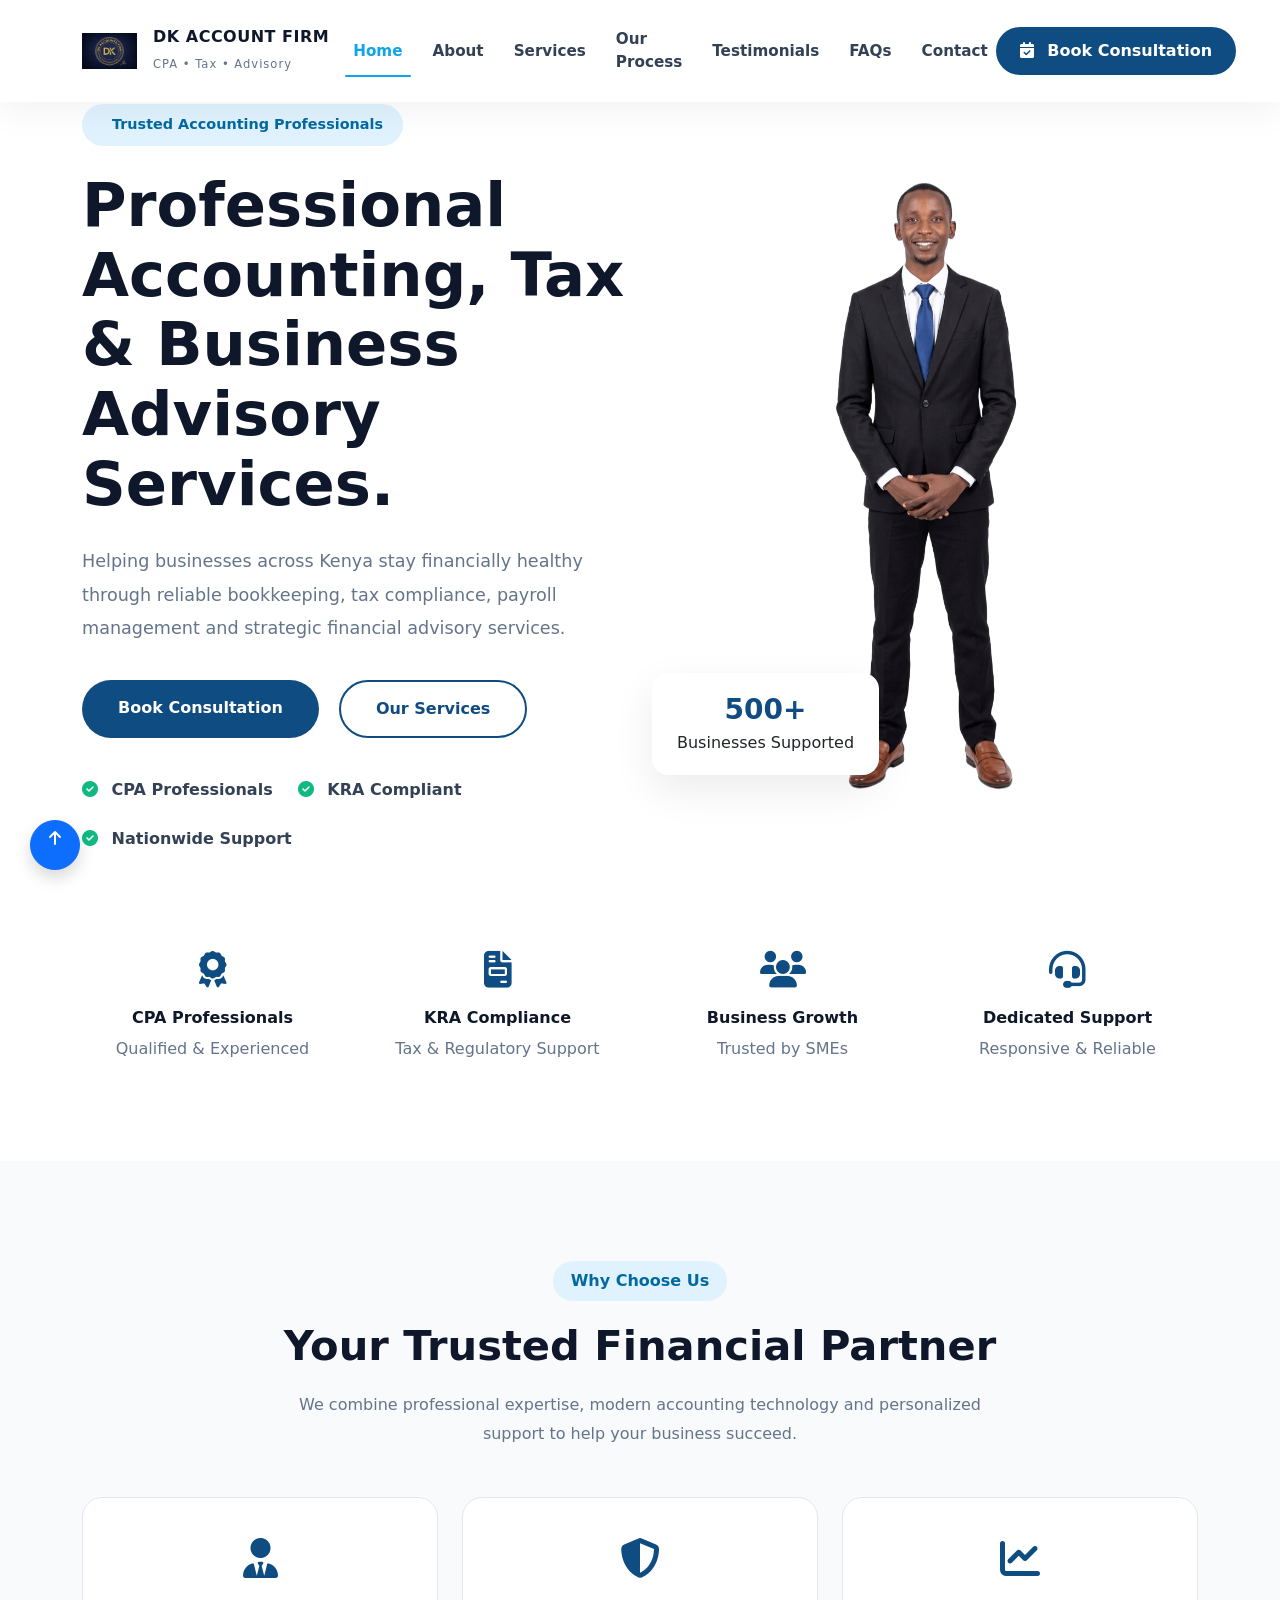
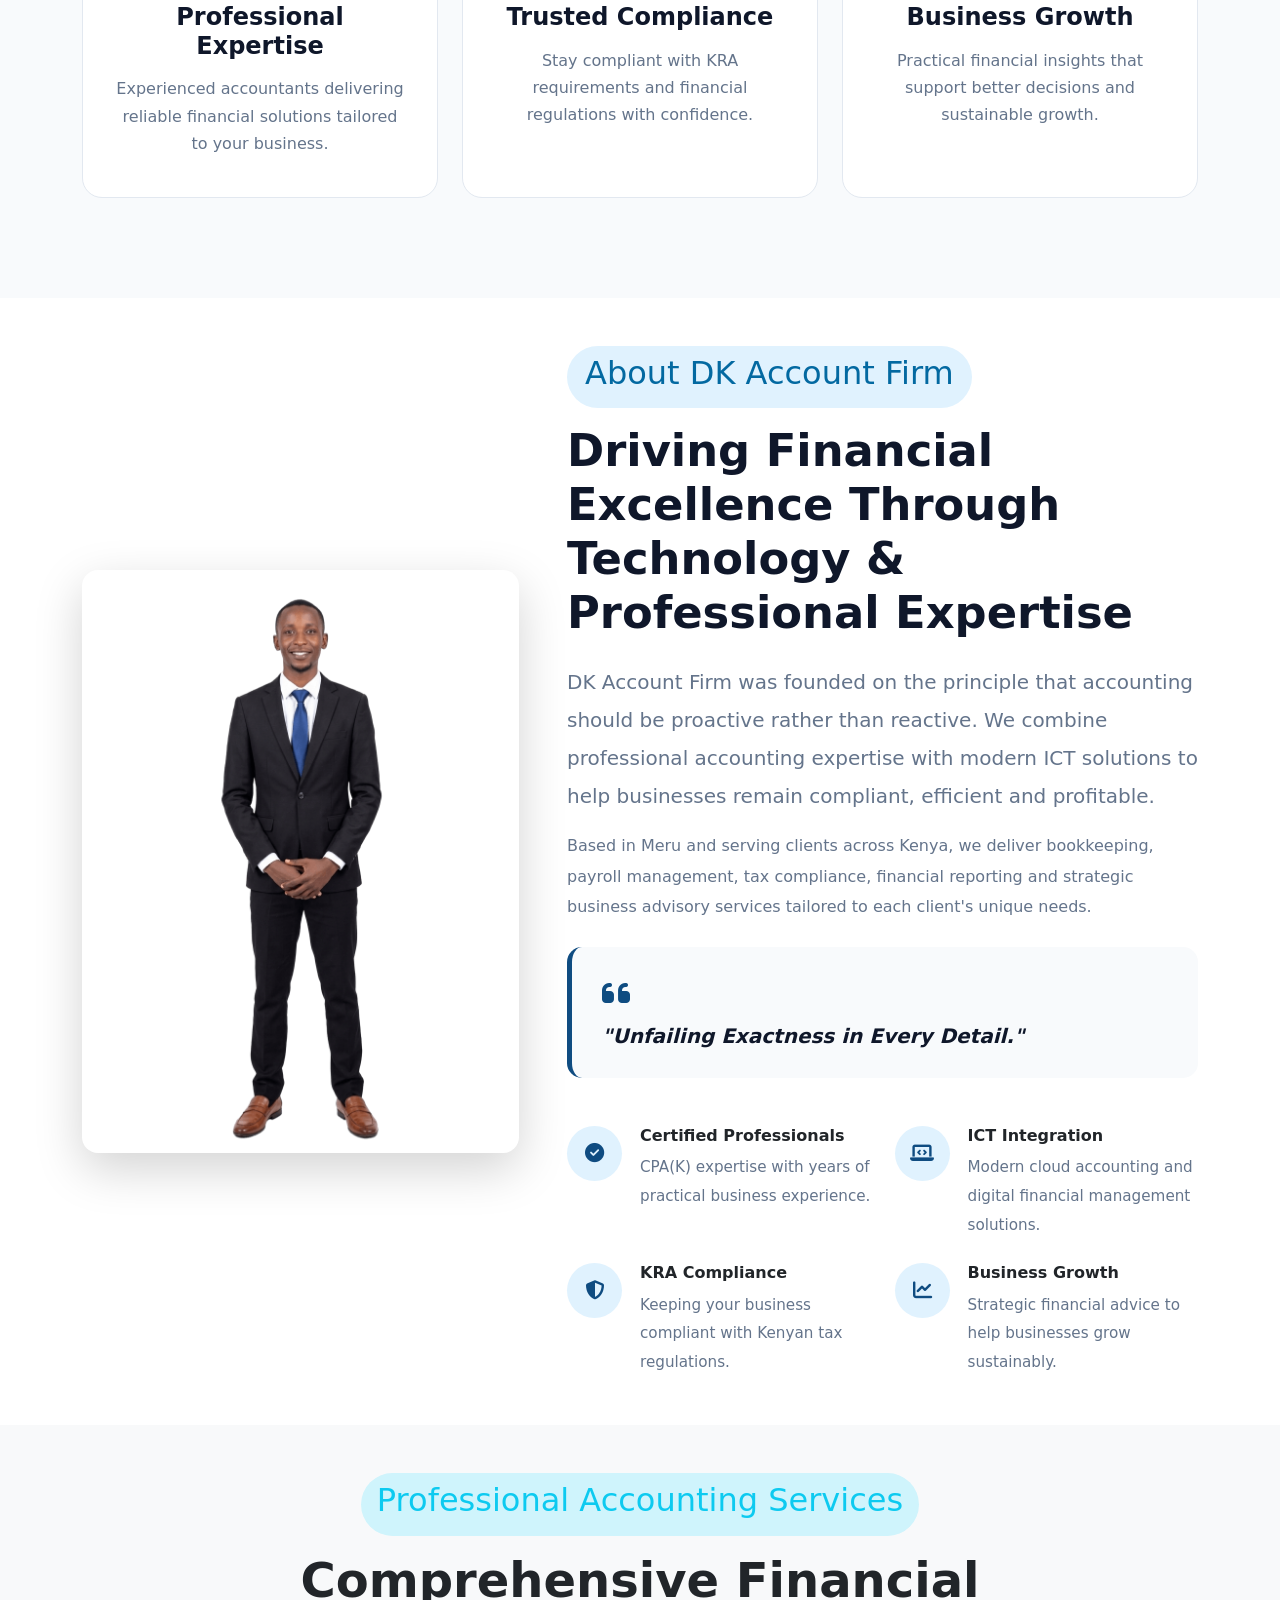
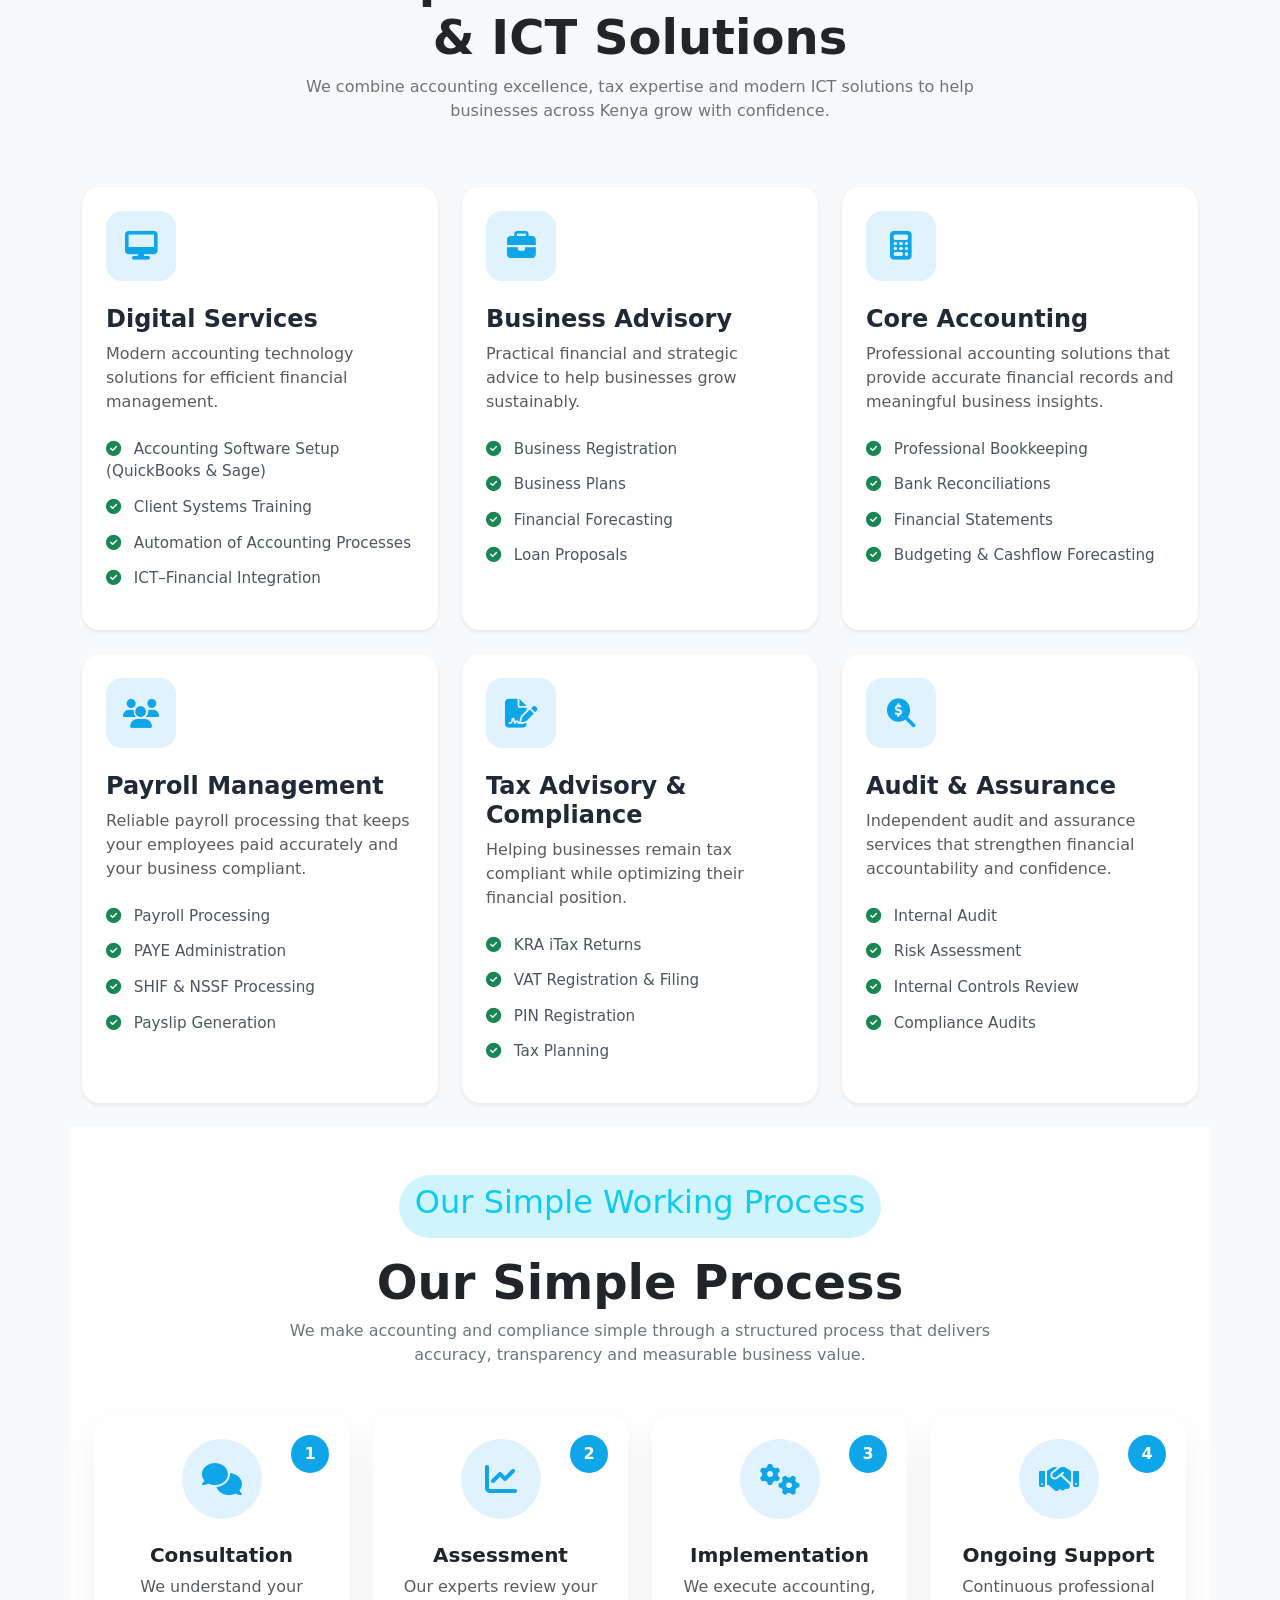
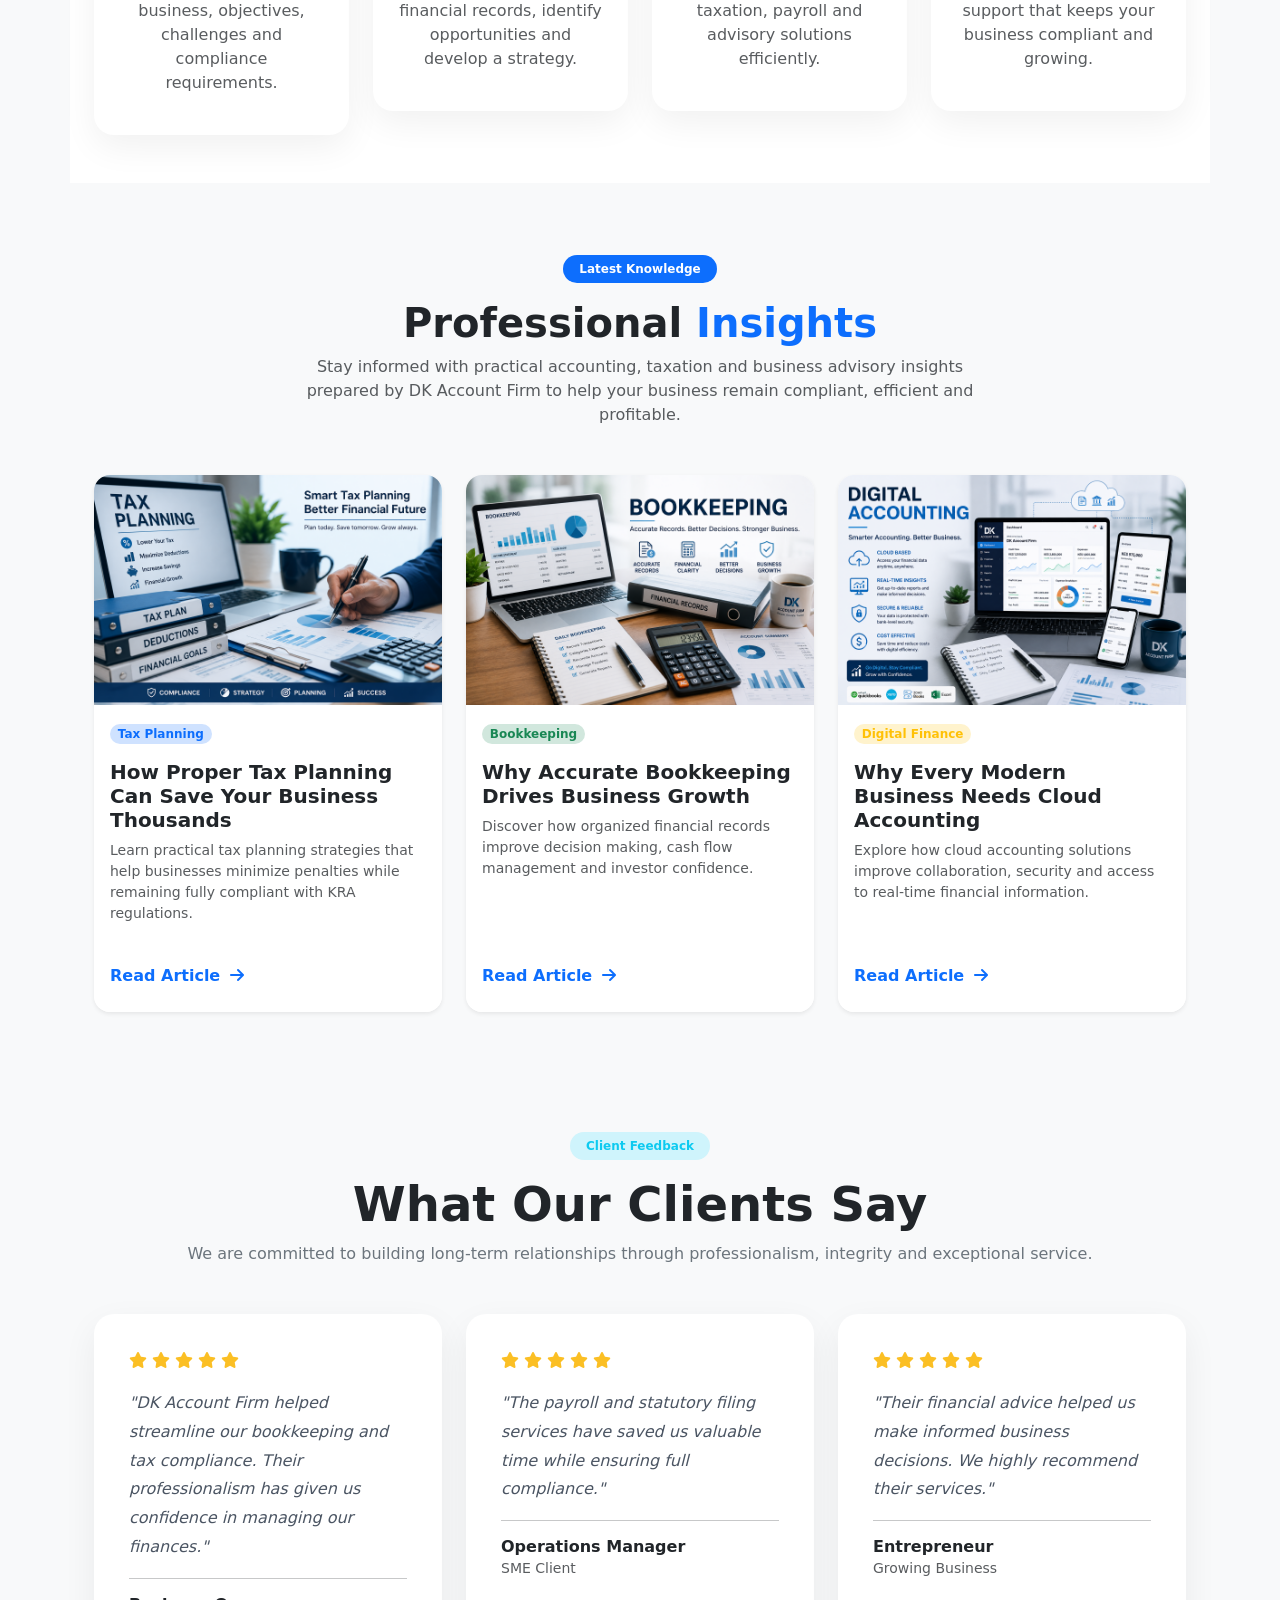
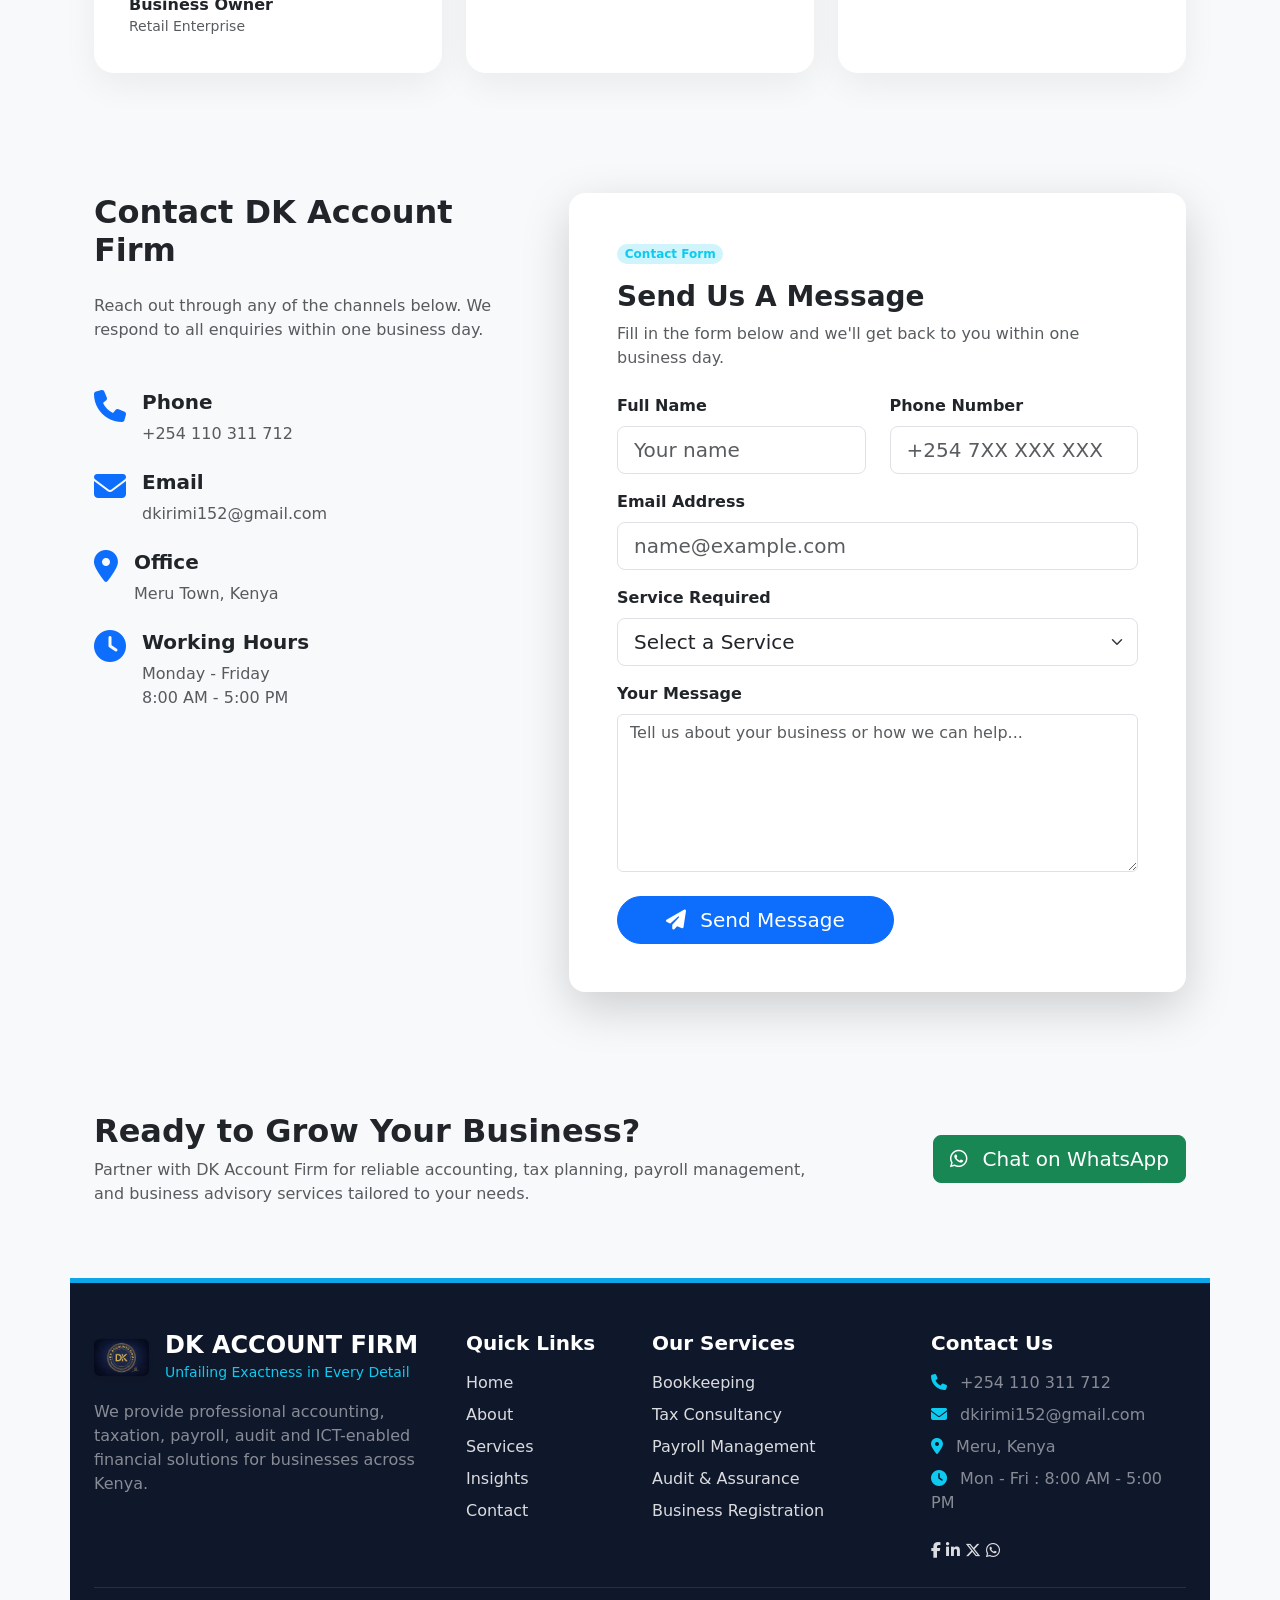
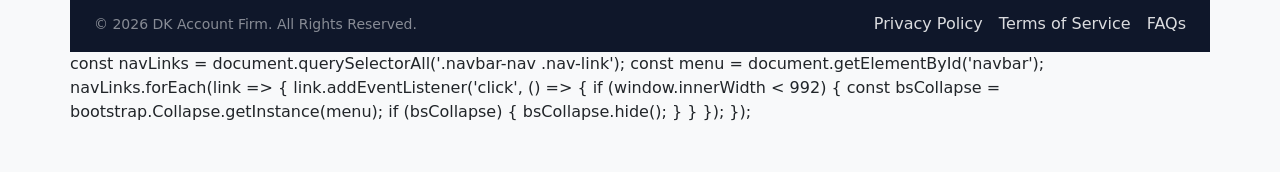
==== index.html @ a304e83b "Fix script tag closing in index.html" ====
<!DOCTYPE html>
<html lang="en">

<head>

    <!-- ==========================================
         BASIC META
    =========================================== -->

    <meta charset="UTF-8">

    <meta name="viewport"
          content="width=device-width, initial-scale=1.0">

    <meta http-equiv="X-UA-Compatible"
          content="IE=edge">

<title>
DK Account Firm | CPA Accounting, Tax & Business Advisory Services Kenya
</title>
<meta name="google-site-verification" content="HVnFG1F8NFiU51zSJI1hG4cZN15insPNP_z4KDrnFVw" />
<meta name="description"
      content="DK Account Firm is a trusted accounting firm in Meru, Kenya, offering professional bookkeeping, tax compliance, payroll, audit support, business registration and financial advisory services for SMEs, companies and entrepreneurs.">

<meta name="keywords"
      content="DK Account Firm, Accounting Firm Kenya, CPA Kenya, Meru Accountant, Tax Consultant Kenya, Bookkeeping Services, Payroll Services Kenya, Audit Support, Financial Statements, Business Registration Kenya, KRA Returns, iTax Filing, Business Advisory, QuickBooks, Sage Accounting">

<meta name="author"
      content="DK Account Firm">

<meta name="robots"
      content="index, follow, max-image-preview:large">

<meta name="language"
      content="English">

<meta name="revisit-after"
      content="7 days">

<meta name="theme-color"
      content="#0ea5e9">

<link rel="canonical"
      href="https://sirjulius001.github.io/dkfirm/">
    <!-- ==========================================
     OPEN GRAPH
========================================== -->

<meta property="og:type"
      content="website">

<meta property="og:site_name"
      content="DK Account Firm">

<meta property="og:title"
      content="DK Account Firm | Professional Accounting & Tax Experts in Kenya">

<meta property="og:description"
      content="Professional bookkeeping, KRA tax compliance, payroll management, audit support and business advisory services in Meru and across Kenya.">

<meta property="og:url"
      content="https://sirjulius001.github.io/dkfirm/">

<meta property="og:image"
      content="https://sirjulius001.github.io/dkfirm/assets/images/og-image.jpg">

<meta property="og:image:width"
      content="1200">

<meta property="og:image:height"
      content="630">

<meta property="og:locale"
      content="en_KE">
    
<meta name="format-detection"
      content="telephone=no">
    <!-- ==========================================
     TWITTER
========================================== -->
<meta name="twitter:url"
      content="https://sirjulius001.github.io/dkfirm/">
    
<meta name="twitter:card"
      content="summary_large_image">

<meta name="twitter:title"
      content="DK Account Firm | Accounting, Tax & Business Advisory">

<meta name="twitter:description"
      content="Trusted accounting, payroll, bookkeeping, audit and tax experts serving businesses across Kenya.">

<meta name="twitter:image"
      content="https://sirjulius001.github.io/dkfirm/assets/images/og-image.jpg">
<script type="application/ld+json">
{
  "@context": "https://schema.org",
  "@type": "AccountingService",
  "@id": "https://sirjulius001.github.io/dkfirm/#organization",
  "name": "DK Account Firm",
  "url": "https://sirjulius001.github.io/dkfirm/",
  "logo": "https://sirjulius001.github.io/dkfirm/logo1.png",
  "image": "https://sirjulius001.github.io/dkfirm/assets/images/og-image.jpg",
  "description": "DK Account Firm provides professional bookkeeping, accounting, payroll management, tax consultancy, audit support, business registration and financial advisory services for businesses across Kenya.",
  "telephone": "+254110311712",
  "email": "mailto:dkirimi152@gmail.com",
  "priceRange": "$$",

  "address": {
    "@type": "PostalAddress",
    "addressLocality": "Meru",
    "addressRegion": "Meru County",
    "addressCountry": "KE"
  },

  "areaServed": {
    "@type": "Country",
    "name": "Kenya"
  },

  "openingHoursSpecification": [
    {
      "@type": "OpeningHoursSpecification",
      "dayOfWeek": [
        "Monday",
        "Tuesday",
        "Wednesday",
        "Thursday",
        "Friday"
      ],
      "opens": "08:00",
      "closes": "17:00"
    }
  ],

  "hasOfferCatalog": {
    "@type": "OfferCatalog",
    "name": "Professional Accounting & Business Services",
    "itemListElement": [

      {
        "@type": "Offer",
        "itemOffered": {
          "@type": "Service",
          "name": "Bookkeeping Services"
        }
      },

      {
        "@type": "Offer",
        "itemOffered": {
          "@type": "Service",
          "name": "Accounting & Financial Statements"
        }
      },

      {
        "@type": "Offer",
        "itemOffered": {
          "@type": "Service",
          "name": "Payroll Management"
        }
      },

      {
        "@type": "Offer",
        "itemOffered": {
          "@type": "Service",
          "name": "Tax Consultancy & KRA Compliance"
        }
      },

      {
        "@type": "Offer",
        "itemOffered": {
          "@type": "Service",
          "name": "Audit Support & Assurance"
        }
      },

      {
        "@type": "Offer",
        "itemOffered": {
          "@type": "Service",
          "name": "Business Registration"
        }
      },

      {
        "@type": "Offer",
        "itemOffered": {
          "@type": "Service",
          "name": "Financial Advisory & Business Consultancy"
        }
      },

      {
        "@type": "Offer",
        "itemOffered": {
          "@type": "Service",
          "name": "Accounting Software Setup (QuickBooks & Sage)"
        }
      }

    ]
  },

  "sameAs": [
    "https://wa.me/254110311712"
  ]
}
</script>

    
    <!-- ==========================================
         FAVICON
    =========================================== -->

    <link rel="icon"
          type="image/png"
          href="assets/images/favicon.png">

    <!-- ==========================================
         GOOGLE FONTS
    =========================================== -->

    <link rel="preconnect"
          href="https://fonts.googleapis.com">

    <link rel="preconnect"
          href="https://fonts.gstatic.com"
          crossorigin>

    <link href="https://fonts.googleapis.com/css2?family=Inter:wght@300;400;500;600;700;800&display=swap"
          rel="stylesheet">

    <!-- ==========================================
         BOOTSTRAP
    =========================================== -->

   <!-- Bootstrap CSS -->
<link href="https://cdn.jsdelivr.net/npm/bootstrap@5.3.7/dist/css/bootstrap.min.css"
      rel="stylesheet">

<!-- Font Awesome -->
<link rel="stylesheet"
      href="https://cdnjs.cloudflare.com/ajax/libs/font-awesome/6.7.2/css/all.min.css">

<!-- Custom CSS -->
<link rel="stylesheet"
      href="style.css">

</head>

<body>
<header>
<!-- =========================
     NAVIGATION
========================= -->
<nav class="navbar navbar-expand-lg navbar-light fixed-top custom-navbar">

    <div class="container">

        <!-- Logo -->

        <a class="navbar-brand d-flex align-items-center" href="#home">

            <img src="logo.png"
                 alt="DK Account Firm Logo"
                 class="logo">

            <div class="ms-3">

                <h5 class="brand-title mb-0">
                    DK ACCOUNT FIRM
                </h5>

                <small class="brand-tagline">
                    CPA • Tax • Advisory
                </small>

            </div>

        </a>

        <!-- Mobile Toggle -->

        <button class="navbar-toggler"
                type="button"
                data-bs-toggle="collapse"
                data-bs-target="#navbar"
                aria-controls="navbar"
                aria-expanded="false"
                aria-label="Toggle navigation">

            <span class="navbar-toggler-icon"></span>

        </button>

        <!-- Navigation -->

        <div class="collapse navbar-collapse justify-content-between"
             id="navbar">

            <ul class="navbar-nav mx-auto align-items-lg-center">

                <li class="nav-item">
                    <a class="nav-link active"
                       href="#home"
                       aria-current="page">
                        Home
                    </a>
                </li>

                <li class="nav-item">
                    <a class="nav-link" href="#about">
                        About
                    </a>
                </li>

                <li class="nav-item">
                    <a class="nav-link" href="#services">
                        Services
                    </a>
                </li>

                <li class="nav-item">
                    <a class="nav-link" href="#process">
                        Our Process
                    </a>
                </li>

                <li class="nav-item">
                    <a class="nav-link" href="#testimonials">
                        Testimonials
                    </a>
                </li>

                <li class="nav-item">
                    <a class="nav-link" href="faqs.html">
                        FAQs
                    </a>
                </li>

                <li class="nav-item">
                    <a class="nav-link" href="#contact">
                        Contact
                    </a>
                </li>

            </ul>

            <!-- CTA -->

            <div class="d-flex justify-content-center mt-3 mt-lg-0">

                <a href="#contact"
                   class="btn btn-consult px-4"
                   aria-label="Book a consultation with DK Account Firm">

                    <i class="fas fa-calendar-check me-2"></i>

                    Book Consultation

                </a>

            </div>

        </div>

    </div>

</nav>
</header>

<!-- ==========================================
     HERO SECTION
========================================== -->

<section id="home"
         aria-labelledby="home-title"
         itemscope
         itemtype="https://schema.org/AccountingService">

<h1 id="home-title" itemprop="name">
Professional Accounting, Tax & Business Advisory Services in Kenya
</h1>

<meta itemprop="areaServed" content="Kenya">

<meta itemprop="serviceType" content="Accounting Services">

<meta itemprop="serviceType" content="Bookkeeping">

<meta itemprop="serviceType" content="Payroll">

<meta itemprop="serviceType" content="Tax Consultancy">

<meta itemprop="serviceType" content="Business Advisory">

    <div class="container">

        <div class="row align-items-center gy-5">

            <!-- ================= LEFT ================= -->

            <div class="col-lg-6">

                <span class="hero-badge">

                    <i class="fas fa-shield-check"></i>

                    Trusted Accounting Professionals

                </span>

                <h1 class="hero-title">

                    Professional Accounting,
                    Tax &
                    Business Advisory
                    Services.

                </h1>

                <p class="hero-text">

                    Helping businesses across Kenya stay financially
                    healthy through reliable bookkeeping, tax
                    compliance, payroll management and strategic
                    financial advisory services.

                </p>

                <div class="hero-buttons">

                    <a href="#contact"
                       class="btn btn-primary-custom">

                        Book Consultation

                    </a>

                    <a href="#services"
                       class="btn btn-outline-custom">

                        Our Services

                    </a>

                </div>

                <div class="hero-features">

                    <div>

                        <i class="fas fa-check-circle"></i>

                        CPA Professionals

                    </div>

                    <div>

                        <i class="fas fa-check-circle"></i>

                        KRA Compliant

                    </div>

                    <div>

                        <i class="fas fa-check-circle"></i>

                        Nationwide Support

                    </div>

                </div>

            </div>

            <!-- ================= RIGHT ================= -->

            <div class="col-lg-6 text-center">

                <div class="hero-image">

                    <img src="dan.png"
                         alt="DK Account Firm"
                         class="img-fluid">

                    <div class="experience-card">

                        <h3>500+</h3>

                        <span>Businesses Supported</span>

                    </div>

                </div>

            </div>

        </div>

    </div>

</section>

<!-- ==========================================
     TRUST BAR
========================================== -->

<section class="trust-section">

    <div class="container">

        <div class="row text-center g-4">

            <div class="col-6 col-lg-3">

                <div class="trust-item">

                    <i class="fas fa-award"></i>

                    <h6>CPA Professionals</h6>

                    <p>Qualified & Experienced</p>

                </div>

            </div>

            <div class="col-6 col-lg-3">

                <div class="trust-item">

                    <i class="fas fa-file-invoice"></i>

                    <h6>KRA Compliance</h6>

                    <p>Tax & Regulatory Support</p>

                </div>

            </div>

            <div class="col-6 col-lg-3">

                <div class="trust-item">

                    <i class="fas fa-users"></i>

                    <h6>Business Growth</h6>

                    <p>Trusted by SMEs</p>

                </div>

            </div>

            <div class="col-6 col-lg-3">

                <div class="trust-item">

                    <i class="fas fa-headset"></i>

                    <h6>Dedicated Support</h6>

                    <p>Responsive & Reliable</p>

                </div>

            </div>

        </div>

    </div>

</section>

<!-- ==========================================
     WHY CHOOSE US
========================================== -->

<section id="about" class="why-us">

    <div class="container">

        <div class="text-center mb-5">

            <span class="section-tag">

                Why Choose Us

            </span>

            <h2 class="section-title">

                Your Trusted Financial Partner

            </h2>

            <p class="section-text">

                We combine professional expertise, modern accounting
                technology and personalized support to help your
                business succeed.

            </p>

        </div>

        <div class="row g-4">

            <div class="col-md-6 col-lg-4">

                <div class="feature-card">

                    <i class="fas fa-user-tie"></i>

                    <h4>Professional Expertise</h4>

                    <p>

                        Experienced accountants delivering reliable
                        financial solutions tailored to your business.

                    </p>

                </div>

            </div>

            <div class="col-md-6 col-lg-4">

                <div class="feature-card">

                    <i class="fas fa-shield-alt"></i>

                    <h4>Trusted Compliance</h4>

                    <p>

                        Stay compliant with KRA requirements and
                        financial regulations with confidence.

                    </p>

                </div>

            </div>

            <div class="col-md-6 col-lg-4">

                <div class="feature-card">

                    <i class="fas fa-chart-line"></i>

                    <h4>Business Growth</h4>

                    <p>

                        Practical financial insights that support
                        better decisions and sustainable growth.

                    </p>

                </div>

            </div>

        </div>

    </div>

</section>
<!-- ==========================================
     ABOUT DK ACCOUNT FIRM
========================================== -->

<section id="about" class="about-section py-5" aria-labelledby="about-title">

    <div class="container">

        <div class="row align-items-center g-5">

            <!-- Image -->

            <div class="col-lg-5">

                <div class="about-image">

                    <img src="dan.png"
                         class="img-fluid rounded-4 shadow-lg"
                         alt="DK Account Firm">

                </div>

            </div>

            <!-- Content -->

            <div class="col-lg-7">

                <span class="section-badge">

                    <h2 id="about-title">
                            About DK Account Firm
                        </h2>

                </span>

                <h2 class="section-heading mt-3">

                    Driving Financial Excellence
                    Through Technology &
                    Professional Expertise

                </h2>

                <p class="lead mt-4">

                    DK Account Firm was founded on the principle that
                    accounting should be proactive rather than reactive.
                    We combine professional accounting expertise with
                    modern ICT solutions to help businesses remain
                    compliant, efficient and profitable.

                </p>

                <p>

                    Based in Meru and serving clients across Kenya,
                    we deliver bookkeeping, payroll management,
                    tax compliance, financial reporting and strategic
                    business advisory services tailored to each client's
                    unique needs.

                </p>

                <div class="quote-box mt-4">

                    <i class="fas fa-quote-left"></i>

                    <h5>

                        "Unfailing Exactness in Every Detail."

                    </h5>

                </div>

                <div class="row mt-5">

                    <div class="col-md-6 mb-4">

                        <div class="about-feature">

                            <i class="fas fa-check-circle"></i>

                            <div>

                                <h6>

                                    Certified Professionals

                                </h6>

                                <p>

                                    CPA(K) expertise with years of
                                    practical business experience.

                                </p>

                            </div>

                        </div>

                    </div>

                    <div class="col-md-6 mb-4">

                        <div class="about-feature">

                            <i class="fas fa-laptop-code"></i>

                            <div>

                                <h6>

                                    ICT Integration

                                </h6>

                                <p>

                                    Modern cloud accounting and digital
                                    financial management solutions.

                                </p>

                            </div>

                        </div>

                    </div>

                    <div class="col-md-6">

                        <div class="about-feature">

                            <i class="fas fa-shield-alt"></i>

                            <div>

                                <h6>

                                    KRA Compliance

                                </h6>

                                <p>

                                    Keeping your business compliant with
                                    Kenyan tax regulations.

                                </p>

                            </div>

                        </div>

                    </div>

                    <div class="col-md-6">

                        <div class="about-feature">

                            <i class="fas fa-chart-line"></i>

                            <div>

                                <h6>

                                    Business Growth

                                </h6>

                                <p>

                                    Strategic financial advice to help
                                    businesses grow sustainably.

                                </p>

                            </div>

                        </div>

                    </div>

                </div>

            </div>

        </div>

    </div>

</section>


<!-- ==========================================
     SERVICES
========================================== -->

<section id="services" class="py-5 bg-light" aria-labelledby="services-title">


    <div class="container">
        <!-- Section Header -->
        <div class="row justify-content-center text-center mb-5">
            <div class="col-lg-8">
                <span class="badge rounded-pill bg-info-subtle text-info px-3 py-2">
                <h2 id="services-title">
                    Professional Accounting Services
                    </h2>
                </span>
                <h2 class="display-5 fw-bold mt-3">
                    Comprehensive Financial & ICT Solutions
                </h2>
                <p class="text-secondary">
                    We combine accounting excellence, tax expertise and

                    modern ICT solutions to help businesses across Kenya

                    grow with confidence.
                </p>

            </div>
        </div>
        <!-- Services -->
        <div class="row g-4">
        <div class="col-lg-4 col-md-6">
    <div class="card service-card h-100 border-0 shadow-sm">
        <div class="card-body p-4">
            <div class="service-icon">
                <i class="fas fa-desktop"></i>

            </div>
            <h4 class="fw-bold mt-4">
                Digital Services
            </h4>
            <p class="text-muted">
                Modern accounting technology solutions for efficient
                financial management.
            </p>
            <ul class="list-unstyled mt-4">
                <li><i class="fas fa-check-circle text-success me-2"></i> Accounting Software Setup (QuickBooks & Sage)</li>
                <li><i class="fas fa-check-circle text-success me-2"></i> Client Systems Training</li>
                <li><i class="fas fa-check-circle text-success me-2"></i> Automation of Accounting Processes</li>
                <li><i class="fas fa-check-circle text-success me-2"></i> ICT–Financial Integration</li>
            </ul>
        </div>
    </div>
</div>
  <div class="col-lg-4 col-md-6">

    <div class="card service-card h-100 border-0 shadow-sm">

        <div class="card-body p-4">

            <div class="service-icon">
                <i class="fas fa-briefcase"></i>
            </div>

            <h4 class="fw-bold mt-4">
                Business Advisory
            </h4>

            <p class="text-muted">
                Practical financial and strategic advice to help businesses grow sustainably.
            </p>

            <ul class="list-unstyled mt-4">

                <li><i class="fas fa-check-circle text-success me-2"></i> Business Registration</li>

                <li><i class="fas fa-check-circle text-success me-2"></i> Business Plans</li>

                <li><i class="fas fa-check-circle text-success me-2"></i> Financial Forecasting</li>

                <li><i class="fas fa-check-circle text-success me-2"></i> Loan Proposals</li>

            </ul>

        </div>

    </div>

</div>   
<div class="col-lg-4 col-md-6">

    <div class="card service-card h-100 border-0 shadow-sm">

        <div class="card-body p-4">

            <div class="service-icon">
                <i class="fas fa-calculator"></i>
            </div>

            <h4 class="fw-bold mt-4">
                Core Accounting
            </h4>

            <p class="text-muted">
                Professional accounting solutions that provide accurate financial records and meaningful business insights.
            </p>

            <ul class="list-unstyled mt-4">

                <li><i class="fas fa-check-circle text-success me-2"></i> Professional Bookkeeping</li>

                <li><i class="fas fa-check-circle text-success me-2"></i> Bank Reconciliations</li>

                <li><i class="fas fa-check-circle text-success me-2"></i> Financial Statements</li>

                <li><i class="fas fa-check-circle text-success me-2"></i> Budgeting & Cashflow Forecasting</li>

            </ul>

        </div>

    </div>

</div>
<div class="col-lg-4 col-md-6">

    <div class="card service-card h-100 border-0 shadow-sm">

        <div class="card-body p-4">

            <div class="service-icon">
                <i class="fas fa-users"></i>
            </div>

            <h4 class="fw-bold mt-4">
                Payroll Management
            </h4>

            <p class="text-muted">
                Reliable payroll processing that keeps your employees paid accurately and your business compliant.
            </p>

            <ul class="list-unstyled mt-4">

                <li><i class="fas fa-check-circle text-success me-2"></i> Payroll Processing</li>

                <li><i class="fas fa-check-circle text-success me-2"></i> PAYE Administration</li>

                <li><i class="fas fa-check-circle text-success me-2"></i> SHIF & NSSF Processing</li>

                <li><i class="fas fa-check-circle text-success me-2"></i> Payslip Generation</li>

            </ul>

        </div>

    </div>

</div>
<div class="col-lg-4 col-md-6">

    <div class="card service-card h-100 border-0 shadow-sm">

        <div class="card-body p-4">

            <div class="service-icon">
                <i class="fas fa-file-signature"></i>
            </div>

            <h4 class="fw-bold mt-4">
                Tax Advisory & Compliance
            </h4>

            <p class="text-muted">
                Helping businesses remain tax compliant while optimizing their financial position.
            </p>

            <ul class="list-unstyled mt-4">

                <li><i class="fas fa-check-circle text-success me-2"></i> KRA iTax Returns</li>

                <li><i class="fas fa-check-circle text-success me-2"></i> VAT Registration & Filing</li>

                <li><i class="fas fa-check-circle text-success me-2"></i> PIN Registration</li>

                <li><i class="fas fa-check-circle text-success me-2"></i> Tax Planning</li>

            </ul>

        </div>

    </div>

</div>
<div class="col-lg-4 col-md-6">

    <div class="card service-card h-100 border-0 shadow-sm">

        <div class="card-body p-4">

            <div class="service-icon">
                <i class="fas fa-search-dollar"></i>
            </div>

            <h4 class="fw-bold mt-4">
                Audit & Assurance
            </h4>

            <p class="text-muted">
                Independent audit and assurance services that strengthen financial accountability and confidence.
            </p>

            <ul class="list-unstyled mt-4">

                <li><i class="fas fa-check-circle text-success me-2"></i> Internal Audit</li>

                <li><i class="fas fa-check-circle text-success me-2"></i> Risk Assessment</li>

                <li><i class="fas fa-check-circle text-success me-2"></i> Internal Controls Review</li>

                <li><i class="fas fa-check-circle text-success me-2"></i> Compliance Audits</li>

            </ul>

        </div>

    </div>

</div>
<!-- ===================================================== -->
<!-- PROCESS -->
<!-- ===================================================== -->
<section id="process" class="py-5 bg-white" aria-labelledby="process-title">

    <div class="container">

        <div class="text-center mb-5">

            <span class="badge rounded-pill bg-info-subtle text-info px-3 py-2">
              <h2 id="process-title">
                Our Simple Working Process
                </h2>
            </span>

            <h2 class="display-5 fw-bold mt-3">
                Our Simple Process
            </h2>

            <p class="text-secondary col-lg-8 mx-auto">
                We make accounting and compliance simple through a structured
                process that delivers accuracy, transparency and measurable
                business value.
            </p>

        </div>

        <div class="row g-4">

            <div class="col-lg-3 col-md-6">

                <div class="process-card text-center p-4">

                    <div class="process-number">
                        1
                    </div>

                    <i class="fas fa-comments process-icon"></i>

                    <h5 class="fw-bold mt-4">
                        Consultation
                    </h5>

                    <p class="text-muted">

                        We understand your business, objectives,
                        challenges and compliance requirements.

                    </p>

                </div>

            </div>

            <div class="col-lg-3 col-md-6">

                <div class="process-card text-center p-4">

                    <div class="process-number">
                        2
                    </div>

                    <i class="fas fa-chart-line process-icon"></i>

                    <h5 class="fw-bold mt-4">
                        Assessment
                    </h5>

                    <p class="text-muted">

                        Our experts review your financial records,
                        identify opportunities and develop a strategy.

                    </p>

                </div>

            </div>

            <div class="col-lg-3 col-md-6">

                <div class="process-card text-center p-4">

                    <div class="process-number">
                        3
                    </div>

                    <i class="fas fa-cogs process-icon"></i>

                    <h5 class="fw-bold mt-4">
                        Implementation
                    </h5>

                    <p class="text-muted">

                        We execute accounting, taxation,
                        payroll and advisory solutions efficiently.

                    </p>

                </div>

            </div>

            <div class="col-lg-3 col-md-6">

                <div class="process-card text-center p-4">

                    <div class="process-number">
                        4
                    </div>

                    <i class="fas fa-handshake process-icon"></i>

                    <h5 class="fw-bold mt-4">
                        Ongoing Support
                    </h5>

                    <p class="text-muted">

                        Continuous professional support that
                        keeps your business compliant and growing.

                    </p>

                </div>

            </div>

        </div>

    </div>

</section>
<!-- ===================================================== -->
<!-- PROFESSIONAL INSIGHTS LIBRARY -->
<!-- ===================================================== -->

<section class="py-5 bg-light" id="insights">
    <div class="container">

        <div class="text-center mb-5">
            <span class="badge bg-primary px-3 py-2 mb-3">
                Latest Knowledge
            </span>

            <h2 class="fw-bold display-6">
                Professional <span class="text-primary">Insights</span>
            </h2>

            <p class="text-muted mx-auto" style="max-width:700px;">
                Stay informed with practical accounting, taxation and business
                advisory insights prepared by DK Account Firm to help your
                business remain compliant, efficient and profitable.
            </p>
        </div>

        <div class="row g-4">

            <!-- Article 1 -->

            <div class="col-lg-4 col-md-6">

                <div class="card border-0 shadow-sm h-100 rounded-4">

                    <img src="tax.png"
                         class="card-img-top"
                         alt="Tax Planning">

                    <div class="card-body">

                        <span class="badge bg-primary-subtle text-primary mb-3">
                            Tax Planning
                        </span>

                        <h5 class="fw-bold">
                            How Proper Tax Planning Can Save Your Business Thousands
                        </h5>

                        <p class="text-muted small">
                            Learn practical tax planning strategies that help
                            businesses minimize penalties while remaining fully
                            compliant with KRA regulations.
                        </p>

                    </div>

                    <div class="card-footer bg-white border-0 pb-4">

                        <a href="#"
                           class="text-decoration-none fw-semibold text-primary">
                            Read Article
                            <i class="fas fa-arrow-right ms-1"></i>
                        </a>

                    </div>

                </div>

            </div>

            <!-- Article 2 -->

            <div class="col-lg-4 col-md-6">

                <div class="card border-0 shadow-sm h-100 rounded-4">

                    <img src="bookkeeping.png"
                         class="card-img-top"
                         alt="Bookkeeping">

                    <div class="card-body">

                        <span class="badge bg-success-subtle text-success mb-3">
                            Bookkeeping
                        </span>

                        <h5 class="fw-bold">
                            Why Accurate Bookkeeping Drives Business Growth
                        </h5>

                        <p class="text-muted small">
                            Discover how organized financial records improve
                            decision making, cash flow management and investor
                            confidence.
                        </p>

                    </div>

                    <div class="card-footer bg-white border-0 pb-4">

                        <a href="#"
                           class="text-decoration-none fw-semibold text-primary">
                            Read Article
                            <i class="fas fa-arrow-right ms-1"></i>
                        </a>

                    </div>

                </div>

            </div>

            <!-- Article 3 -->

            <div class="col-lg-4 col-md-6">

                <div class="card border-0 shadow-sm h-100 rounded-4">

                    <img src="accounting.png"
                         class="card-img-top"
                         alt="Digital Accounting">

                    <div class="card-body">

                        <span class="badge bg-warning-subtle text-warning mb-3">
                            Digital Finance
                        </span>

                        <h5 class="fw-bold">
                            Why Every Modern Business Needs Cloud Accounting
                        </h5>

                        <p class="text-muted small">
                            Explore how cloud accounting solutions improve
                            collaboration, security and access to real-time
                            financial information.
                        </p>

                    </div>

                    <div class="card-footer bg-white border-0 pb-4">

                        <a href="#"
                           class="text-decoration-none fw-semibold text-primary">
                            Read Article
                            <i class="fas fa-arrow-right ms-1"></i>
                        </a>

                    </div>

                </div>

            </div>

        </div>

    </div>
</section>
<!-- ===================================================== -->
<!-- TESTIMONIALS-->
<!-- ===================================================== -->
 <section id="testimonials" class="py-5 bg-light" aria-labelledby="testimonials-title">



    <div class="container">

        <div class="text-center mb-5">

            <span class="badge rounded-pill bg-info-subtle text-info px-3 py-2">

                Client Feedback

            </span>

            <h2 class="display-5 fw-bold mt-3" <h2 id="testimonials-title">
                    What Our Clients Say
                    </h2>
            <p class="text-secondary">

                We are committed to building long-term relationships through
                professionalism, integrity and exceptional service.

            </p>

        </div>

        <div class="row g-4">

            <div class="col-lg-4">

                <div class="testimonial-card h-100">

                    <div class="stars mb-3">

                        <i class="fas fa-star"></i>
                        <i class="fas fa-star"></i>
                        <i class="fas fa-star"></i>
                        <i class="fas fa-star"></i>
                        <i class="fas fa-star"></i>

                    </div>

                    <p>

                        "DK Account Firm helped streamline our bookkeeping
                        and tax compliance. Their professionalism has given
                        us confidence in managing our finances."

                    </p>

                    <hr>

                    <h6 class="fw-bold mb-0">

                        Business Owner

                    </h6>

                    <small class="text-muted">

                        Retail Enterprise

                    </small>

                </div>

            </div>

            <div class="col-lg-4">

                <div class="testimonial-card h-100">

                    <div class="stars mb-3">

                        <i class="fas fa-star"></i>
                        <i class="fas fa-star"></i>
                        <i class="fas fa-star"></i>
                        <i class="fas fa-star"></i>
                        <i class="fas fa-star"></i>

                    </div>

                    <p>

                        "The payroll and statutory filing services have
                        saved us valuable time while ensuring full compliance."

                    </p>

                    <hr>

                    <h6 class="fw-bold mb-0">

                        Operations Manager

                    </h6>

                    <small class="text-muted">

                        SME Client

                    </small>

                </div>

            </div>

            <div class="col-lg-4">

                <div class="testimonial-card h-100">

                    <div class="stars mb-3">

                        <i class="fas fa-star"></i>
                        <i class="fas fa-star"></i>
                        <i class="fas fa-star"></i>
                        <i class="fas fa-star"></i>
                        <i class="fas fa-star"></i>

                    </div>

                    <p>

                        "Their financial advice helped us make informed
                        business decisions. We highly recommend their services."

                    </p>

                    <hr>

                    <h6 class="fw-bold mb-0">

                        Entrepreneur

                    </h6>

                    <small class="text-muted">

                        Growing Business

                    </small>

                </div>

            </div>

        </div>

    </div>

</section> 

<!-- ===================================================== -->
<!-- CONTACT-->
<!-- ===================================================== -->
<section class="py-5" id="contact" aria-labelledby="contact-title">


<div class="container">

<div class="row g-5">

    <!-- Contact Information -->

    <div class="col-lg-5">

        <h2 class="fw-bold mb-4" id="contact-title">
            Contact DK Account Firm
            </h2>

        <p class="text-muted mb-5">
            Reach out through any of the channels below.
            We respond to all enquiries within one business day.
        </p>

        <div class="d-flex mb-4">

            <div class="me-3">
                <i class="fas fa-phone fa-2x text-primary"></i>
            </div>

            <div>
                <h5 class="fw-bold">Phone</h5>
                <p class="text-muted mb-0">
                    +254 110 311 712
                </p>
            </div>

        </div>

        <div class="d-flex mb-4">

            <div class="me-3">
                <i class="fas fa-envelope fa-2x text-primary"></i>
            </div>

            <div>
                <h5 class="fw-bold">Email</h5>

                <p class="text-muted mb-0">
                    dkirimi152@gmail.com
                </p>

            </div>

        </div>

        <div class="d-flex mb-4">

            <div class="me-3">
                <i class="fas fa-location-dot fa-2x text-primary"></i>
            </div>

            <div>

                <h5 class="fw-bold">Office</h5>

                <p class="text-muted mb-0">
                    Meru Town, Kenya
                </p>

            </div>

        </div>

        <div class="d-flex">

            <div class="me-3">
                <i class="fas fa-clock fa-2x text-primary"></i>
            </div>

            <div>

                <h5 class="fw-bold">Working Hours</h5>

                <p class="text-muted mb-0">
                    Monday - Friday<br>
                    8:00 AM - 5:00 PM
                </p>

            </div>

        </div>

    </div>

    <!-- Contact Form -->

    <div class="col-lg-7">

    <div class="card border-0 shadow-lg rounded-4">

        <div class="card-body p-4 p-lg-5">

            <span class="badge bg-info-subtle text-info mb-3">
                Contact Form
            </span>

            <h3 class="fw-bold mb-2">
                Send Us A Message
            </h3>

            <p class="text-muted mb-4">
                Fill in the form below and we'll get back to you within one business day.
            </p>

            <form action="https://formspree.io/f/xeeryqga" method="POST">

                <!-- Redirect after success -->

                <!-- Subject -->
                <input type="hidden"
                       name="_subject"
                       value="New Website Enquiry - DK Account Firm">

                <!-- Disable captcha (optional) -->
                <input type="hidden"
                       name="_captcha"
                       value="false">

                <div class="row">

                    <div class="col-md-6 mb-3">

                        <label class="form-label fw-semibold">
                            Full Name
                        </label>

                        <input
                            type="text"
                            name="Full Name"
                            class="form-control form-control-lg"
                            placeholder="Your name"
                            autocomplete="name"
                            required>

                    </div>

                    <div class="col-md-6 mb-3">

                        <label class="form-label fw-semibold">
                            Phone Number
                        </label>

                        <input
                            type="tel"
                            name="Phone"
                            class="form-control form-control-lg"
                            placeholder="+254 7XX XXX XXX"
                            autocomplete="tel"
                            required>

                    </div>

                </div>

                <div class="mb-3">

                    <label class="form-label fw-semibold">
                        Email Address
                    </label>

                    <input
                        type="email"
                        name="Email"
                        class="form-control form-control-lg"
                        placeholder="name@example.com"
                        autocomplete="email"
                        required>

                </div>

                <div class="mb-3">

                    <label class="form-label fw-semibold">
                        Service Required
                    </label>

                    <select
                        name="Service"
                        class="form-select form-select-lg"
                        required>

                        <option value="">Select a Service</option>

                        <option>Bookkeeping</option>

                        <option>Accounting Services</option>

                        <option>Payroll Management</option>

                        <option>KRA Tax Filing</option>

                        <option>Audit & Assurance</option>

                        <option>Business Registration</option>

                        <option>ICT & Digital Accounting</option>

                        <option>Business Advisory</option>

                        <option>General Consultation</option>

                    </select>

                </div>

                <div class="mb-4">

                    <label class="form-label fw-semibold">
                        Your Message
                    </label>

                    <textarea
                        rows="6"
                        name="Message"
                        class="form-control"
                        placeholder="Tell us about your business or how we can help..."
                        required></textarea>

                </div>

                <button
                    type="submit"
                    class="btn btn-primary btn-lg px-5 rounded-pill">

                    <i class="fas fa-paper-plane me-2"></i>

                    Send Message

                </button>

            </form>

        </div>

    </div>

</div>

</div>

</div>
</section>

<section class="py-5 bg-light">

<div class="container">

<div class="row align-items-center">

<div class="col-lg-8">

<h2 class="fw-bold">
Ready to Grow Your Business?
</h2>

<p class="text-muted mb-0">
Partner with DK Account Firm for reliable accounting, tax planning,
payroll management, and business advisory services tailored to your needs.
</p>

</div>

<div class="col-lg-4 text-lg-end mt-4 mt-lg-0">

<a href="https://wa.me/254110311712"
class="btn btn-success btn-lg">

<i class="fab fa-whatsapp me-2"></i>

Chat on WhatsApp

</a>

</div>

</div>

</div>

</section>
<div class="modal fade"
     id="successModal"
     tabindex="-1">

    <div class="modal-dialog modal-dialog-centered">

        <div class="modal-content border-0 shadow-lg">

            <div class="modal-body text-center p-5">

                <div class="mb-4">

                    <div class="rounded-circle bg-success bg-opacity-10 d-inline-flex align-items-center justify-content-center"
                         style="width:90px;height:90px;">

                        <i class="fas fa-check fa-3x text-success"></i>

                    </div>

                </div>

                <h2 class="fw-bold mb-3">

                    Message Sent Successfully!

                </h2>

                <p class="text-muted mb-4">

                    Thank you for contacting
                    <strong>DK Account Firm.</strong>

                    We have received your enquiry and
                    one of our consultants will respond
                    within one business day.

                </p>

                <button class="btn btn-primary px-5"
                        data-bs-dismiss="modal">

                    Continue Browsing

                </button>

            </div>

        </div>

    </div>

</div>
            
<script>
const form = document.getElementById("contactForm");

form.addEventListener("submit", async function(e){

    e.preventDefault();

    const button = form.querySelector("button[type='submit']");

    button.disabled = true;

    button.innerHTML =
        '<span class="spinner-border spinner-border-sm me-2"></span>Sending...';

    const response = await fetch(form.action,{
        method:"POST",
        body:new FormData(form),
        headers:{
            "Accept":"application/json"
        }
    });

    if(response.ok){

        form.reset();

        new bootstrap.Modal(
            document.getElementById("successModal")
        ).show();

    }else{

        alert("Something went wrong. Please try again.");

    }

    button.disabled = false;

    button.innerHTML =
        '<i class="fas fa-paper-plane me-2"></i>Send Message';

});
</script>

<!-- ============================= -->
<!-- FOOTER -->
<!-- ============================= -->

<footer class="pt-5 pb-3 text-white" style="background:#0f172a; border-top:5px solid #0ea5e9;">

    <div class="container">

        <div class="row gy-5">

            <!-- Company -->

            <div class="col-lg-4">

                <div class="d-flex align-items-center mb-3">

                    <img src="logo.png"
                         width="55"
                         class="rounded shadow-sm me-3"
                         alt="DK Account Firm">

                    <div>

                        <h4 class="fw-bold mb-0">
                            DK ACCOUNT FIRM
                        </h4>

                        <small class="text-info">
                            Unfailing Exactness in Every Detail
                        </small>

                    </div>

                </div>

                <p class="text-white-50">

                    We provide professional accounting, taxation,
                    payroll, audit and ICT-enabled financial solutions
                    for businesses across Kenya.

                </p>

            </div>

            <!-- Quick Links -->

            <div class="col-lg-2 col-md-6">

                <h5 class="fw-bold mb-3">

                    Quick Links

                </h5>

                <ul class="list-unstyled footer-links">

                    <li class="mb-2">
                        <a href="#home">Home</a>
                    </li>

                    <li class="mb-2">
                        <a href="#about">About</a>
                    </li>

                    <li class="mb-2">
                        <a href="#services">Services</a>
                    </li>

                    <li class="mb-2">
                        <a href="#insights">Insights</a>
                    </li>

                    <li>
                        <a href="#contact">Contact</a>
                    </li>

                </ul>

            </div>

            <!-- Services -->

            <div class="col-lg-3 col-md-6">

                <h5 class="fw-bold mb-3">

                    Our Services

                </h5>

                <ul class="list-unstyled text-white-50">

                    <li class="mb-2">
                        Bookkeeping
                    </li>

                    <li class="mb-2">
                        Tax Consultancy
                    </li>

                    <li class="mb-2">
                        Payroll Management
                    </li>

                    <li class="mb-2">
                        Audit & Assurance
                    </li>

                    <li>
                        Business Registration
                    </li>

                </ul>

            </div>

            <!-- Contact -->

            <div class="col-lg-3">

                <h5 class="fw-bold mb-3">

                    Contact Us

                </h5>

                <p class="mb-2 text-white-50">

                    <i class="fas fa-phone me-2 text-info"></i>

                    +254 110 311 712

                </p>

                <p class="mb-2 text-white-50">

                    <i class="fas fa-envelope me-2 text-info"></i>

                    dkirimi152@gmail.com

                </p>

                <p class="mb-2 text-white-50">

                    <i class="fas fa-location-dot me-2 text-info"></i>

                    Meru, Kenya

                </p>

                <p class="text-white-50">

                    <i class="fas fa-clock me-2 text-info"></i>

                    Mon - Fri : 8:00 AM - 5:00 PM

                </p>

                <div class="mt-4">

                    <a href="#" class="social-icon">
                        <i class="fab fa-facebook-f"></i>
                    </a>

                    <a href="#" class="social-icon">
                        <i class="fab fa-linkedin-in"></i>
                    </a>

                    <a href="#" class="social-icon">
                        <i class="fab fa-x-twitter"></i>
                    </a>

                    <a href="https://wa.me/254110311712"
                       class="social-icon">

                        <i class="fab fa-whatsapp"></i>

                    </a>

                </div>

            </div>

        </div>

        <hr class="border-secondary my-4">

        <div class="row align-items-center gy-3">

            <div class="col-lg-6 text-center text-lg-start">

                <small class="text-white-50">

                    © 2026 DK Account Firm. All Rights Reserved.

                </small>

            </div>

            <div class="col-lg-6">

                <div class="d-flex justify-content-center justify-content-lg-end flex-wrap gap-3">

                    <a href="privacy.html" class="footer-bottom-link">
                        Privacy Policy
                    </a>

                    <a href="terms.html" class="footer-bottom-link">
                        Terms of Service
                    </a>

                    <a href="faqs.html" class="footer-bottom-link">
                        FAQs
                    </a>

                </div>

            </div>

        </div>

    </div>

</footer>

<!-- Back To Top -->

<a href="#"
   class="btn btn-primary rounded-circle shadow position-fixed"
   style="bottom:30px;left:30px;width:50px;height:50px;z-index:999;">

    <i class="fas fa-arrow-up"></i>

</a>
<!-- Success Modal -->
<!-- Bootstrap JS -->
<script src="https://cdn.jsdelivr.net/npm/bootstrap@5.3.7/dist/js/bootstrap.bundle.min.js"></script>
const navLinks = document.querySelectorAll('.navbar-nav .nav-link');
const menu = document.getElementById('navbar');

navLinks.forEach(link => {

    link.addEventListener('click', () => {

        if (window.innerWidth < 992) {

            const bsCollapse = bootstrap.Collapse.getInstance(menu);

            if (bsCollapse) {
                bsCollapse.hide();
            }

        }

    });

});
</script>
<script src="main.js"></script>

</body>
</body>
</html>
---- style.css ----
/* ==========================================
   NAVBAR
========================================== */
/* =====================================================
   NAVIGATION BAR
===================================================== */

.custom-navbar{
    background:#ffffff;
    padding:18px 0;
    transition:all .35s ease;
    box-shadow:0 10px 35px rgba(0,0,0,.05);
    z-index:1030;
}

.custom-navbar.scrolled{
    padding:12px 0;
    box-shadow:0 15px 40px rgba(0,0,0,.08);
}

/* =====================================================
   BRAND
===================================================== */

.logo{
    width:55px;
    height:55px;
    object-fit:contain;
}

.brand-title{
    font-size:1rem;
    font-weight:800;
    color:#0F172A;
    letter-spacing:.5px;
    line-height:1.2;
}

.brand-tagline{
    color:#64748B;
    font-size:.72rem;
    letter-spacing:1px;
}

/* =====================================================
   NAVIGATION LINKS
===================================================== */

.navbar-nav{
    gap:14px;
}

.navbar-nav .nav-link{
    position:relative;
    font-size:.95rem;
    font-weight:600;
    color:#334155 !important;
    padding:.65rem .25rem;
    transition:all .3s ease;
}

.navbar-nav .nav-link:hover{
    color:#0EA5E9 !important;
}

.navbar-nav .nav-link.active{
    color:#0EA5E9 !important;
}

/* Underline */

.navbar-nav .nav-link::after{
    content:"";
    position:absolute;
    left:0;
    bottom:-4px;
    width:0;
    height:2px;
    background:#0EA5E9;
    border-radius:20px;
    transition:width .3s ease;
}

.navbar-nav .nav-link:hover::after,
.navbar-nav .nav-link.active::after{
    width:100%;
}

/* Keyboard Accessibility */

.navbar-nav .nav-link:focus{
    color:#0EA5E9 !important;
    outline:none;
}

/* =====================================================
   CTA BUTTON
===================================================== */

.btn-consult{
    background:#0F4C81;
    color:#fff;
    padding:12px 28px;
    border-radius:50px;
    font-weight:700;
    text-decoration:none;
    transition:all .3s ease;
    white-space:nowrap;
    border:none;
}

.btn-consult:hover{
    background:#10B981;
    color:#fff;
    transform:translateY(-3px);
    box-shadow:0 12px 28px rgba(16,185,129,.30);
}

.btn-consult:focus{
    color:#fff;
}

/* =====================================================
   HAMBURGER BUTTON
===================================================== */

.navbar-toggler{
    border:none;
    box-shadow:none !important;
}

.navbar-toggler:focus{
    box-shadow:none;
}

/* =====================================================
   MOBILE NAVIGATION
===================================================== */

/* =====================================================
   MOBILE NAVIGATION
===================================================== */

@media (max-width:991.98px){

    .navbar-collapse{
        background:#ffffff;
        margin-top:18px;
        padding:24px;
        border-radius:18px;
        box-shadow:0 20px 45px rgba(15,23,42,.08);
        border:1px solid rgba(14,165,233,.08);
    }

    .navbar-nav{
        width:100%;
        gap:4px;
        margin-bottom:20px;
        align-items:flex-start !important;
    }

    .navbar-nav .nav-item{
        width:100%;
    }

    .navbar-nav .nav-link{
        display:flex;
        align-items:center;
        width:100%;
        padding:14px 16px;
        border-radius:10px;
        font-size:1rem;
        font-weight:600;
        color:#334155 !important;
        transition:all .3s ease;
    }

    .navbar-nav .nav-link:hover{
        background:#F0F9FF;
        color:#0EA5E9 !important;
        transform:translateX(4px);
    }

    .navbar-nav .nav-link.active{
        background:#E0F2FE;
        color:#0284C7 !important;
    }

    /* Hide desktop underline animation */

    .navbar-nav .nav-link::after{
        display:none;
    }

    /* CTA Button */

    .btn-consult{
        width:100%;
        display:flex;
        justify-content:center;
        align-items:center;
        margin-top:10px;
        padding:14px;
        border-radius:12px;
    }

    /* Hamburger Button */

    .navbar-toggler{
        border:none;
        padding:.55rem .7rem;
        box-shadow:none !important;
    }

    .navbar-toggler:focus{
        box-shadow:none;
    }

}

/* =====================================================
   ACTIVE SECTION (ScrollSpy)
===================================================== */

.navbar-nav .nav-link.active{
    color:#0EA5E9 !important;
    font-weight:700;
}

.navbar-nav .nav-link.active::after{
    width:100%;
}
/*=========================================
 HERO SECTION
=========================================*/

.hero{

    padding:140px 0 100px;

    background:#F8FAFC;

}

.hero-badge{

    display:inline-flex;

    align-items:center;

    gap:10px;

    background:#E0F2FE;

    color:#0369A1;

    padding:10px 20px;

    border-radius:50px;

    font-size:.9rem;

    font-weight:600;

}

.hero-title{

    font-size:3.8rem;

    font-weight:800;

    color:#0F172A;

    line-height:1.15;

    margin:25px 0;

}

.hero-text{

    font-size:1.1rem;

    line-height:1.9;

    color:#64748B;

    margin-bottom:35px;

}

.hero-buttons{

    display:flex;

    gap:20px;

    flex-wrap:wrap;

}

.btn-primary-custom{

    background:#0F4C81;

    color:#fff;

    padding:15px 35px;

    border-radius:50px;

    text-decoration:none;

    font-weight:700;

    transition:.3s;

}

.btn-primary-custom:hover{

    background:#10B981;

    color:#fff;

    transform:translateY(-4px);

}

.btn-outline-custom{

    border:2px solid #0F4C81;

    color:#0F4C81;

    padding:15px 35px;

    border-radius:50px;

    text-decoration:none;

    font-weight:700;

    transition:.3s;

}

.btn-outline-custom:hover{

    background:#0F4C81;

    color:#fff;

}

.hero-features{

    display:flex;

    flex-wrap:wrap;

    gap:25px;

    margin-top:40px;

    color:#334155;

    font-weight:600;

}

.hero-features i{

    color:#10B981;

    margin-right:8px;

}

.hero-image{

    position:relative;

}

.hero-image img{

    max-width:90%;

}

.experience-card{

    position:absolute;

    bottom:30px;

    left:0;

    background:#fff;

    padding:20px 25px;

    border-radius:16px;

    box-shadow:0 15px 40px rgba(0,0,0,.08);

}

.experience-card h3{

    color:#0F4C81;

    font-weight:800;

    margin-bottom:5px;

}

@media (max-width:991px){

.hero{

    text-align:center;

    padding:100px 0 70px;

}

.hero-title{

    font-size:2.7rem;

}

.hero-buttons{

    justify-content:center;

}

.hero-features{

    justify-content:center;

}

.experience-card{

    position:static;

    margin:25px auto 0;

    display:inline-block;

}

}
/*=========================================
 TRUST SECTION
=========================================*/

.trust-section{

    padding:70px 0;

    background:#ffffff;

}

.trust-item{

    padding:30px 20px;

    border-radius:16px;

    transition:.35s;

    height:100%;

}

.trust-item:hover{

    transform:translateY(-8px);

    box-shadow:0 20px 45px rgba(0,0,0,.08);

}

.trust-item i{

    font-size:2.3rem;

    color:#0F4C81;

    margin-bottom:20px;

}

.trust-item h6{

    font-weight:700;

    color:#0F172A;

}

.trust-item p{

    color:#64748B;

    margin-top:10px;

    margin-bottom:0;

}
/*=========================================
 WHY CHOOSE US
=========================================*/

.why-us{

    background:#F8FAFC;

    padding:100px 0;

}

.section-tag{

    display:inline-block;

    background:#E0F2FE;

    color:#0369A1;

    padding:8px 18px;

    border-radius:50px;

    font-weight:600;

    margin-bottom:20px;

}

.section-title{

    font-size:2.6rem;

    font-weight:800;

    color:#0F172A;

}

.section-text{

    max-width:700px;

    margin:20px auto 0;

    color:#64748B;

    line-height:1.8;

}

.feature-card{

    background:#ffffff;

    padding:40px 30px;

    border-radius:20px;

    text-align:center;

    height:100%;

    transition:.35s;

    border:1px solid #E2E8F0;

}

.feature-card:hover{

    transform:translateY(-10px);

    box-shadow:0 20px 45px rgba(0,0,0,.08);

}

.feature-card i{

    font-size:2.5rem;

    color:#0F4C81;

    margin-bottom:25px;

}

.feature-card h4{

    font-weight:700;

    margin-bottom:15px;

    color:#0F172A;

}

.feature-card p{

    color:#64748B;

    line-height:1.7;

    margin-bottom:0;

}
/*=========================================
ABOUT SECTION
=========================================*/

.about-section{

    background:#ffffff;

    padding:120px 0;

}

.section-badge{

    display:inline-block;

    background:#E0F2FE;

    color:#0369A1;

    padding:8px 18px;

    border-radius:50px;

    font-size:.9rem;

    font-weight:600;

}

.section-heading{

    font-size:2.8rem;

    font-weight:800;

    line-height:1.2;

    color:#0F172A;

}

.about-section p{

    color:#64748B;

    line-height:1.9;

}

.about-image{

    position:relative;

}

.about-image img{

    border-radius:24px;

}

.quote-box{

    background:#F8FAFC;

    border-left:5px solid #0F4C81;

    padding:30px;

    border-radius:15px;

}

.quote-box i{

    font-size:2rem;

    color:#0F4C81;

    margin-bottom:15px;

}

.quote-box h5{

    margin:0;

    font-style:italic;

    font-weight:700;

    color:#0F172A;

}

.about-feature{

    display:flex;

    gap:18px;

}

.about-feature i{

    width:55px;

    height:55px;

    border-radius:50%;

    background:#E0F2FE;

    color:#0F4C81;

    display:flex;

    align-items:center;

    justify-content:center;

    font-size:1.2rem;

    flex-shrink:0;

}

.about-feature h6{

    font-weight:700;

    margin-bottom:8px;

}

.about-feature p{

    margin-bottom:0;

    font-size:.95rem;

}

@media(max-width:991px){

.section-heading{

    font-size:2.2rem;

}

.about-section{

    text-align:center;

}

.about-feature{

    text-align:left;

}

.quote-box{

    text-align:left;

}

}
/*=========================================
SERVICES
=========================================*/

.service-card{
    border-radius:18px;
    transition:all .35s ease;
    overflow:hidden;
}

.service-card:hover{
    transform:translateY(-10px);
    box-shadow:0 18px 45px rgba(14,165,233,.18)!important;
}

.service-icon{
    width:70px;
    height:70px;
    border-radius:16px;
    background:#e0f2fe;
    color:#0ea5e9;
    display:flex;
    align-items:center;
    justify-content:center;
    font-size:1.8rem;
}

.service-card ul li{
    margin-bottom:.8rem;
    color:#4b5563;
    font-size:.95rem;
}

.service-card h4{
    color:#1f2937;
}

.service-card p{
    min-height:72px;
}

.card{
    transition:.35s ease;
    overflow:hidden;
}

.card:hover{
    transform:translateY(-8px);
    box-shadow:0 18px 35px rgba(0,0,0,.08)!important;
}

.card-img-top{
    height:230px;
    object-fit:cover;
}

.badge{
    font-weight:600;
    border-radius:50px;
}

.card-footer a{
    transition:.3s;
}

.card-footer a:hover{
    letter-spacing:.5px;
}
/* =======================================================
   CONTACT PAGE
======================================================= */

/* Hero */

/* =======================================================
   CONTACT HERO
======================================================= */

.contact-hero{

    background:linear-gradient(135deg,#0ea5e9 0%,#0284c7 100%);
    color:#fff;
    padding:110px 0;

}

.contact-hero h1{

    font-weight:800;
    letter-spacing:-1px;

}

.contact-hero p{

    max-width:720px;
    margin:auto;
    opacity:.9;
    font-size:1.1rem;

}

/* =======================================================
   CONTACT SECTION
======================================================= */

.contact-section{

    padding:90px 0;
    background:#fff;

}

/* =======================================================
   CONTACT INFORMATION
======================================================= */

.contact-info{

    display:flex;
    align-items:flex-start;
    gap:18px;
    margin-bottom:32px;

}

.contact-info i{

    width:60px;
    height:60px;

    flex-shrink:0;

    border-radius:14px;

    background:#e0f2fe;

    color:#0ea5e9;

    display:flex;
    align-items:center;
    justify-content:center;

    font-size:24px;

    transition:.35s;

}

.contact-info:hover i{

    background:#0ea5e9;
    color:#fff;
    transform:translateY(-4px);

}

.contact-info h5{

    font-weight:700;
    margin-bottom:5px;

}

.contact-info p{

    margin:0;
    color:#64748b;

}

/* =======================================================
   CONTACT CARD
======================================================= */

.contact-card{

    border:none;
    border-radius:22px;

    overflow:hidden;

    box-shadow:0 18px 45px rgba(0,0,0,.08);

    transition:.35s;

}

.contact-card:hover{

    transform:translateY(-5px);
    box-shadow:0 22px 55px rgba(14,165,233,.15);

}

/* =======================================================
   FORM
======================================================= */

.contact-card .form-control,
.contact-card .form-select{

    border:1px solid #dbe4ee;
    border-radius:12px;

    padding:14px 16px;

    transition:.3s;

}

.contact-card .form-control:focus,
.contact-card .form-select:focus{

    border-color:#0ea5e9;

    box-shadow:0 0 0 .2rem rgba(14,165,233,.15);

}

.contact-card textarea{

    resize:none;
    min-height:170px;

}

.contact-card label{

    font-weight:600;
    margin-bottom:8px;

}

/* =======================================================
   BUTTON
======================================================= */

.contact-card .btn-primary{

    background:#0ea5e9;
    border:none;

    padding:14px 38px;

    border-radius:50px;

    font-weight:600;

    transition:.3s;

}

.contact-card .btn-primary:hover{

    background:#0284c7;

    transform:translateY(-2px);

}

/* =======================================================
   CTA
======================================================= */

.cta-section{

    background:#f8fafc;
    padding:80px 0;

}

.cta-section h2{

    font-weight:800;

}

.cta-section p{

    color:#64748b;

}

.cta-section .btn-success{

    padding:15px 35px;

    border-radius:50px;

    font-weight:600;

    transition:.3s;

}

.cta-section .btn-success:hover{

    transform:translateY(-2px);

}
/* =======================================================
   SUCCESS MODAL
======================================================= */

.success-icon{

    width:90px;
    height:90px;

    margin:auto;

    border-radius:50%;

    background:#dcfce7;

    display:flex;
    align-items:center;
    justify-content:center;

}

.success-icon i{

    font-size:42px;
    color:#16a34a;

}
/* =======================================================
   CONTACT FORM
======================================================= */

.contact-card{
    background:#fff;
    border:none;
    border-radius:22px;
    overflow:hidden;
    box-shadow:0 20px 45px rgba(15,23,42,.08);
    transition:.35s ease;
}

.contact-card:hover{
    transform:translateY(-4px);
    box-shadow:0 28px 60px rgba(2,132,199,.15);
}

.contact-card .card-body{
    padding:45px;
}

/* Heading */

.contact-card h3{
    font-weight:800;
    color:#0f172a;
    margin-bottom:8px;
}

.contact-card .text-muted{
    color:#64748b !important;
}

/* Labels */

.contact-card label{
    font-weight:600;
    color:#334155;
    margin-bottom:8px;
}

/* Inputs */

.contact-card .form-control,
.contact-card .form-select{
    border:1px solid #dbeafe;
    border-radius:12px;
    padding:14px 16px;
    font-size:.96rem;
    background:#fff;
    transition:.3s ease;
    box-shadow:none;
}

.contact-card .form-control::placeholder{
    color:#94a3b8;
}

.contact-card textarea{
    resize:none;
    min-height:170px;
}

/* Focus */

.contact-card .form-control:focus,
.contact-card .form-select:focus{
    border-color:#0ea5e9;
    box-shadow:0 0 0 .25rem rgba(14,165,233,.15);
}

/* Select Arrow */

.contact-card .form-select{
    cursor:pointer;
}

/* Button */

.contact-card .btn-primary{
    background:#0ea5e9;
    border:none;
    border-radius:12px;
    padding:14px 38px;
    font-weight:700;
    letter-spacing:.4px;
    transition:.3s;
}

.contact-card .btn-primary:hover{
    background:#0284c7;
    transform:translateY(-2px);
    box-shadow:0 12px 25px rgba(2,132,199,.30);
}

/* Optional helper text */

.contact-card small{
    color:#64748b;
}

/* Form Grid */

.contact-card .row{
    row-gap:8px;
}

/* Required field star */

.required::after{
    content:" *";
    color:#ef4444;
}

/* Security Notice */

.form-security{
    margin-top:18px;
    font-size:.85rem;
    color:#64748b;
    display:flex;
    align-items:center;
    gap:8px;
}

.form-security i{
    color:#22c55e;
}

/* Mobile */

@media (max-width:768px){

    .contact-card .card-body{
        padding:28px;
    }

    .contact-card .btn-primary{
        width:100%;
    }

}
/* =======================================================
   FOOTER
======================================================= */

footer{
    background:#0ea5e9;
    color:#fff;
}

footer h4,
footer h5{
    font-weight:700;
}

footer p,
footer li,
footer small{
    color:rgba(255,255,255,.85);
}

footer a{
    color:rgba(255,255,255,.85);
    text-decoration:none;
    transition:.3s;
}

footer a:hover{
    color:#fff;
    padding-left:5px;
}

footer .fab{
    transition:.3s;
}

footer .fab:hover{
    transform:translateY(-4px);
}

footer hr{
    border-color:rgba(255,255,255,.2);
}

/* =======================================================
   BACK TO TOP BUTTON
======================================================= */

.back-to-top{
    position:fixed;
    bottom:30px;
    left:30px;
    width:50px;
    height:50px;
    border-radius:50%;
    display:flex;
    align-items:center;
    justify-content:center;
    z-index:999;
    box-shadow:0 10px 20px rgba(0,0,0,.15);
}

/* =======================================================
   RESPONSIVE
======================================================= */

@media (max-width:768px){

    .contact-hero{
        padding:70px 0;
    }

    .contact-hero h1{
        font-size:2.3rem;
    }

    .contact-card{
        margin-top:30px;
    }

    footer{
        text-align:center;
    }

    footer .d-flex{
        justify-content:center;
    }

    .back-to-top{
        width:45px;
        height:45px;
        left:20px;
        bottom:20px;
    }

}
/* ======================================================
   404 PAGE
====================================================== */

.error-page{
    min-height:100vh;
    display:flex;
    align-items:center;
    justify-content:center;
    padding:100px 20px;
    background:linear-gradient(180deg,#f8fbff 0%,#eef7fc 100%);
    text-align:center;
}

.error-page .card{
    border:none;
    border-radius:25px;
    box-shadow:0 25px 60px rgba(15,23,42,.08);
    padding:60px 40px;
    max-width:720px;
    width:100%;
    background:#fff;
}

.error-page h1{
    font-size:8rem;
    font-weight:900;
    color:#0ea5e9;
    line-height:1;
    margin-bottom:10px;
}

.error-page h2{
    font-size:2rem;
    font-weight:800;
    color:#0f172a;
    margin-bottom:20px;
}

.error-page p{
    color:#64748b;
    font-size:1.05rem;
    max-width:520px;
    margin:auto auto 30px;
}

.error-page img{
    width:230px;
    max-width:100%;
    animation:float 4s ease-in-out infinite;
}

.error-page .btn{
    border-radius:12px;
    padding:14px 35px;
    font-weight:700;
}

@keyframes float{

    0%{
        transform:translateY(0px);
    }

    50%{
        transform:translateY(-15px);
    }

    100%{
        transform:translateY(0px);
    }

}


/* ======================================================
   LEGAL PAGE HERO
====================================================== */

.legal-hero{

    background:linear-gradient(135deg,#0ea5e9,#0284c7);

    color:#fff;

    padding:90px 0;

    text-align:center;

}

.legal-hero h1{

    font-weight:900;

    margin-bottom:15px;

}

.legal-hero p{

    max-width:700px;

    margin:auto;

    opacity:.92;

    font-size:1.05rem;

}

.legal-hero .badge{

    background:rgba(255,255,255,.15);

    border:1px solid rgba(255,255,255,.25);

    padding:10px 18px;

    font-weight:600;

}


/* ======================================================
   LEGAL CONTENT
====================================================== */

.legal-page{

    padding:90px 0;

    background:#f8fafc;

}

.legal-page .card{

    border:none;

    border-radius:22px;

    overflow:hidden;

    box-shadow:0 18px 45px rgba(15,23,42,.08);

}

.legal-page .card-body{

    padding:50px;

}

.legal-page h2{

    font-weight:800;

    color:#0f172a;

    margin-bottom:25px;

}

.legal-page h4{

    color:#0ea5e9;

    font-weight:700;

    display:flex;

    align-items:center;

    gap:12px;

    margin-top:35px;

    margin-bottom:18px;

}

.legal-page h4 i{

    width:42px;

    height:42px;

    border-radius:12px;

    background:#e0f2fe;

    display:flex;

    align-items:center;

    justify-content:center;

    color:#0284c7;

    font-size:18px;

}

.legal-page p{

    color:#475569;

    line-height:1.9;

    margin-bottom:20px;

}

.legal-page ul{

    padding-left:0;

    list-style:none;

}

.legal-page li{

    position:relative;

    padding-left:35px;

    margin-bottom:15px;

    color:#475569;

    line-height:1.8;

}

.legal-page li::before{

    content:"✓";

    position:absolute;

    left:0;

    top:1px;

    width:22px;

    height:22px;

    border-radius:50%;

    background:#0ea5e9;

    color:#fff;

    display:flex;

    align-items:center;

    justify-content:center;

    font-size:12px;

    font-weight:bold;

}

.legal-page hr{

    margin:45px 0;

    border-color:#e2e8f0;

    opacity:1;

}


/* ======================================================
   LEGAL INFO BOX
====================================================== */

.legal-note{

    background:#eff6ff;

    border-left:5px solid #0ea5e9;

    border-radius:15px;

    padding:22px;

    margin:30px 0;

}

.legal-note strong{

    color:#0f172a;

}

.legal-note p{

    margin:0;

}


/* ======================================================
   CONTACT CTA
====================================================== */

.legal-contact{

    background:#fff;

    border-radius:20px;

    padding:35px;

    text-align:center;

    box-shadow:0 15px 35px rgba(15,23,42,.08);

    margin-top:60px;

}

.legal-contact h3{

    font-weight:800;

    color:#0f172a;

}

.legal-contact p{

    color:#64748b;

    margin-bottom:25px;

}

.legal-contact .btn{

    border-radius:12px;

    padding:14px 35px;

    font-weight:700;

}


/* ======================================================
   MOBILE
====================================================== */

@media(max-width:768px){

    .error-page h1{

        font-size:5rem;

    }

    .error-page .card{

        padding:40px 25px;

    }

    .legal-page{

        padding:60px 0;

    }

    .legal-page .card-body{

        padding:30px;

    }

    .legal-hero{

        padding:70px 20px;

    }

}
/* ================================
   PROCESS
================================ */

.process-card{

    position:relative;
    background:#fff;
    border-radius:20px;
    padding:35px 25px;
    box-shadow:0 12px 35px rgba(0,0,0,.06);
    transition:.35s;

}

.process-card:hover{

    transform:translateY(-8px);
    box-shadow:0 18px 45px rgba(14,165,233,.15);

}

.process-number{

    position:absolute;
    top:20px;
    right:20px;

    width:38px;
    height:38px;

    border-radius:50%;
    background:#0ea5e9;
    color:#fff;

    display:flex;
    align-items:center;
    justify-content:center;

    font-weight:700;

}

.process-icon{

    width:80px;
    height:80px;

    border-radius:50%;

    background:#e0f2fe;
    color:#0ea5e9;

    display:flex;
    align-items:center;
    justify-content:center;

    font-size:2rem;

    margin:auto;

}

/* ================================
   TESTIMONIALS
================================ */

.testimonial-card{

    background:#fff;
    border-radius:20px;
    padding:35px;
    box-shadow:0 12px 35px rgba(0,0,0,.06);
    transition:.35s;
    height:100%;

}

.testimonial-card:hover{

    transform:translateY(-8px);
    box-shadow:0 18px 45px rgba(14,165,233,.15);

}

.stars{

    color:#fbbf24;
    font-size:1rem;

}

.testimonial-card p{

    color:#4b5563;
    font-style:italic;
    line-height:1.8;

}
/* ==========================================
FAQ PAGE
========================================== */

.faq-section{

    padding:90px 0;

    background:#f8fafc;

}

.faq-card{

    border:none;

    border-radius:22px;

    box-shadow:0 18px 45px rgba(15,23,42,.08);

}

.faq-card .card-body{

    padding:50px;

}

.faq-card h2{

    font-weight:800;

    color:#0f172a;

}

.accordion-item{

    border:none;

    margin-bottom:18px;

    border-radius:16px !important;

    overflow:hidden;

    box-shadow:0 8px 20px rgba(15,23,42,.05);

}

.accordion-button{

    background:#ffffff;

    padding:22px;

    font-weight:700;

    color:#0f172a;

    box-shadow:none !important;

}

.accordion-button:not(.collapsed){

    background:#e0f2fe;

    color:#0284c7;

}

.accordion-button:focus{

    box-shadow:none;

}

.accordion-body{

    padding:22px;

    line-height:1.8;

    color:#64748b;

    background:#fff;

}

.accordion-button i{

    width:35px;

    text-align:center;

}

.faq-cta{

    padding:80px 0;

    background:linear-gradient(135deg,#0ea5e9,#0284c7);

    color:#fff;

    text-align:center;

}

.faq-cta h2{

    font-weight:800;

}

.faq-cta p{

    max-width:650px;

    margin:20px auto 35px;

    opacity:.9;

}

.faq-cta .btn{

    padding:14px 40px;

    border-radius:12px;

    font-weight:700;

    background:#fff;

    color:#0284c7;

    border:none;

    transition:.3s;

}

.faq-cta .btn:hover{

    transform:translateY(-3px);

    box-shadow:0 12px 30px rgba(255,255,255,.3);

}

@media(max-width:768px){

    .faq-card .card-body{

        padding:30px;

    }

}
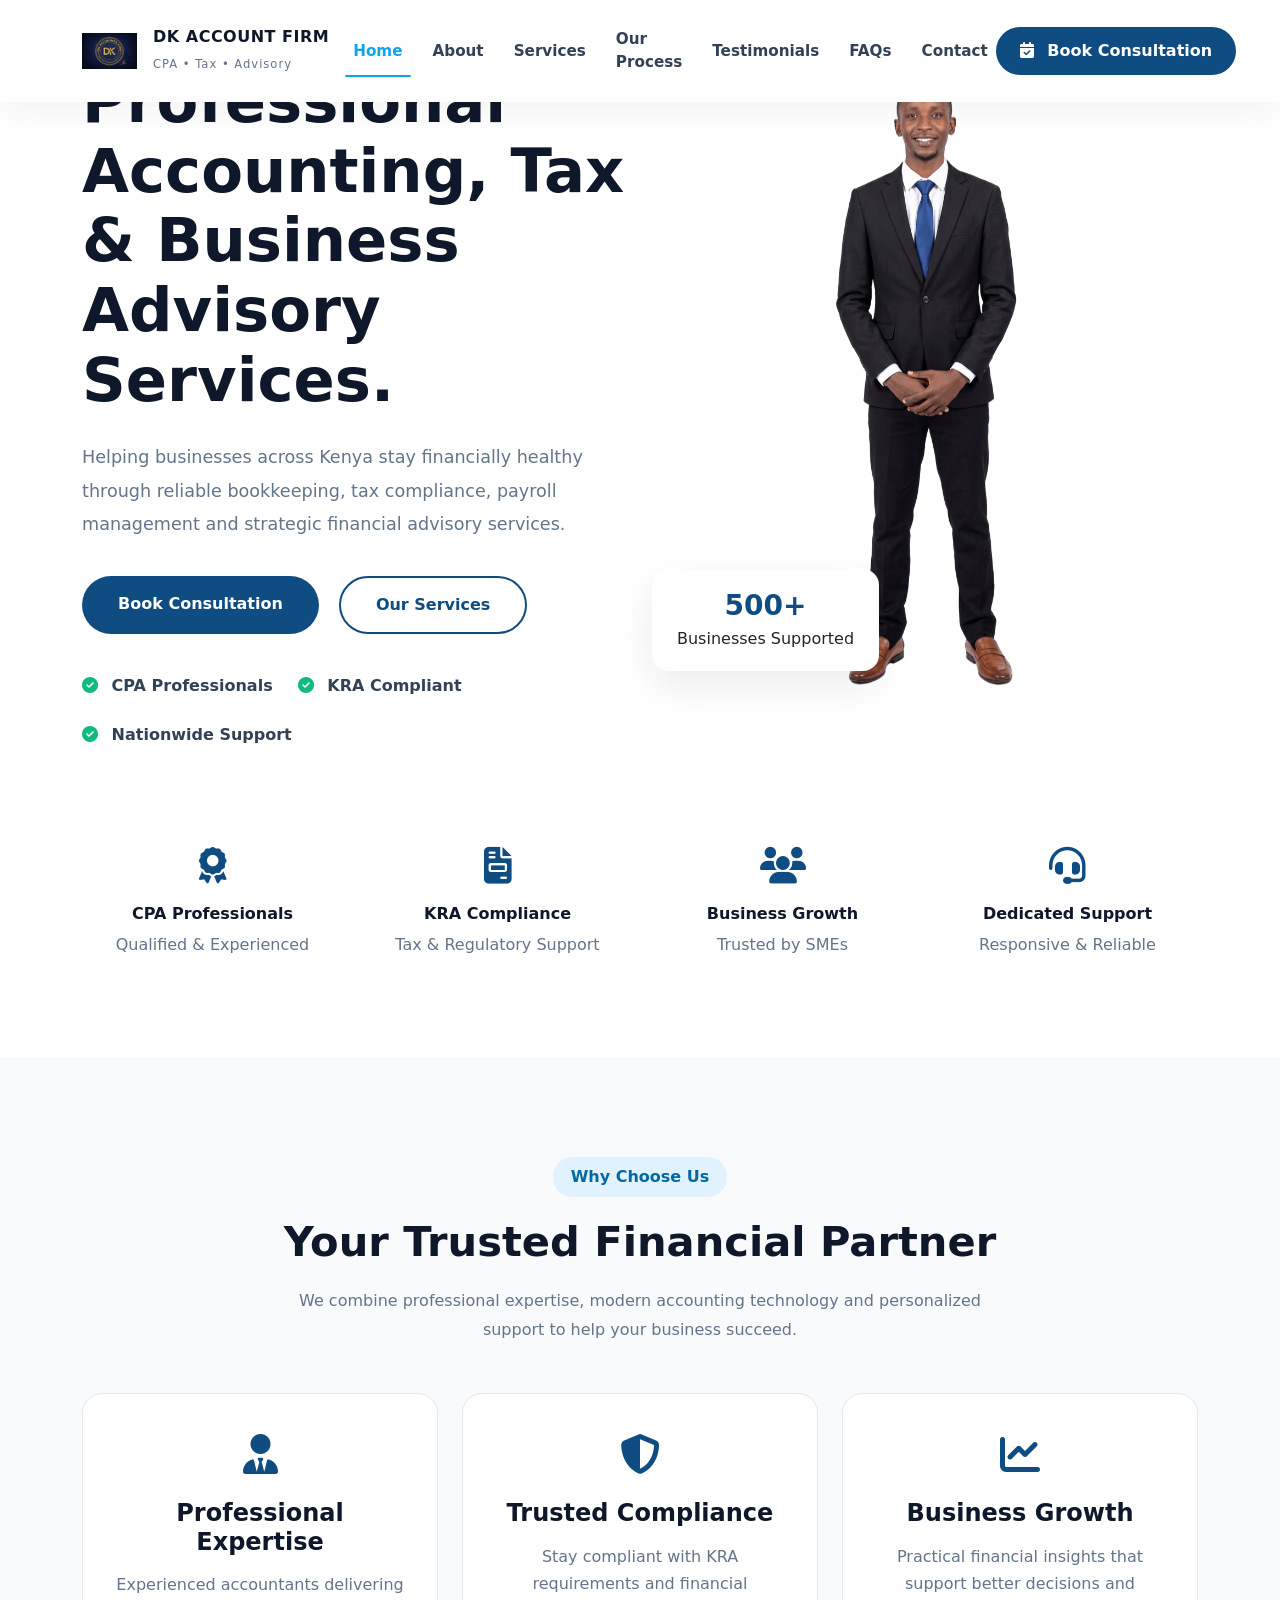
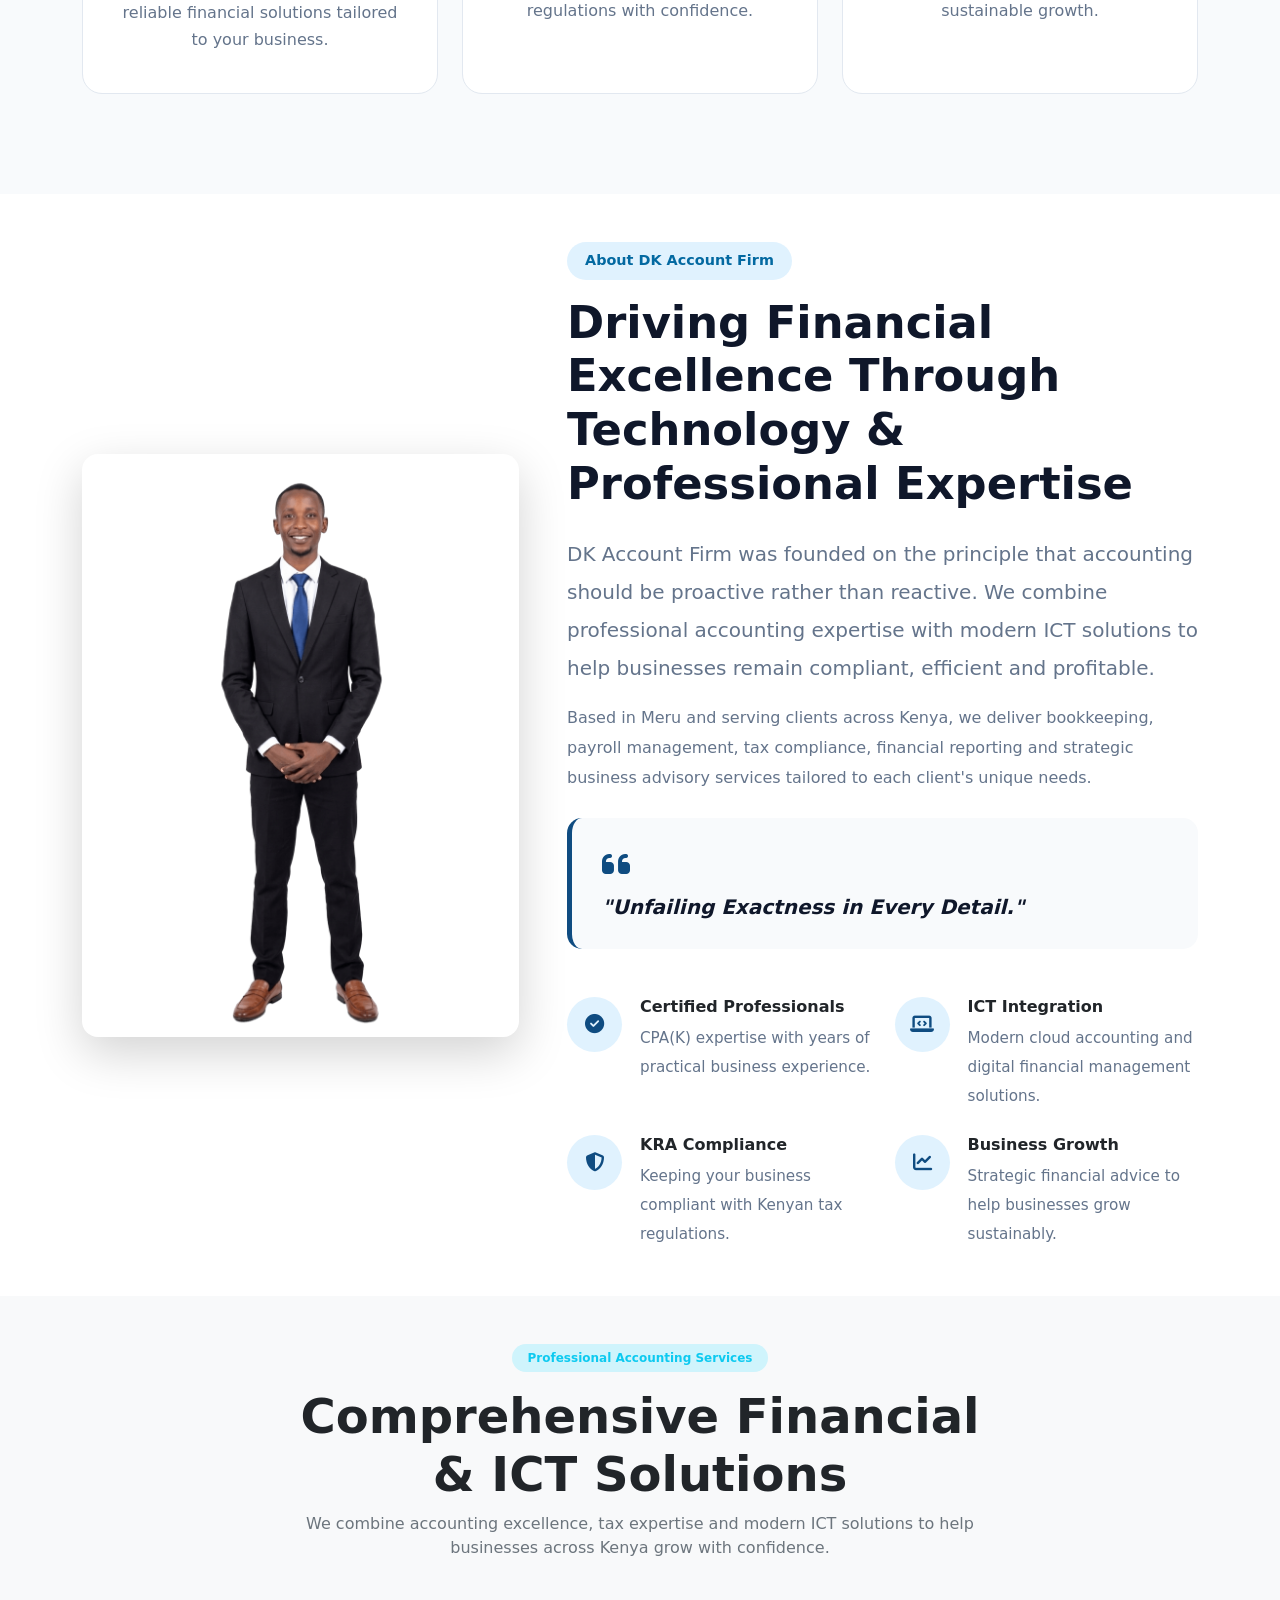
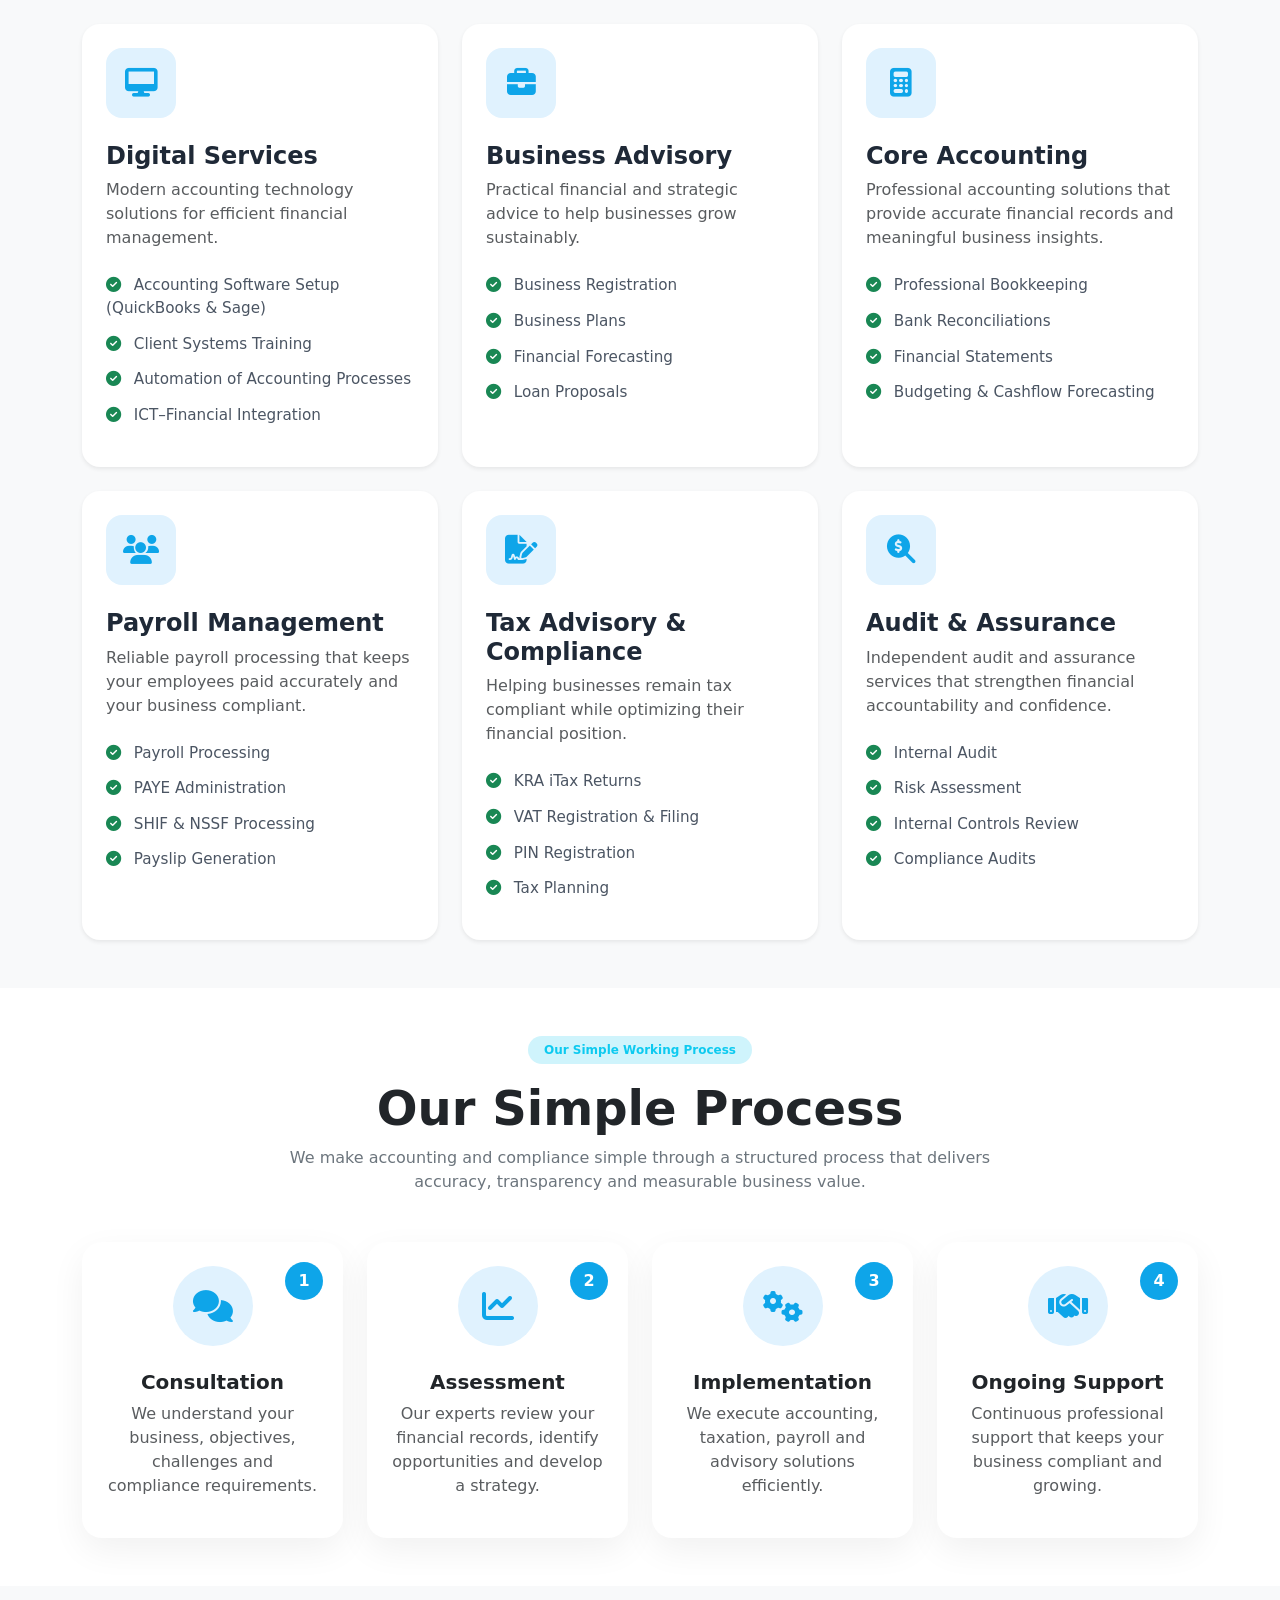
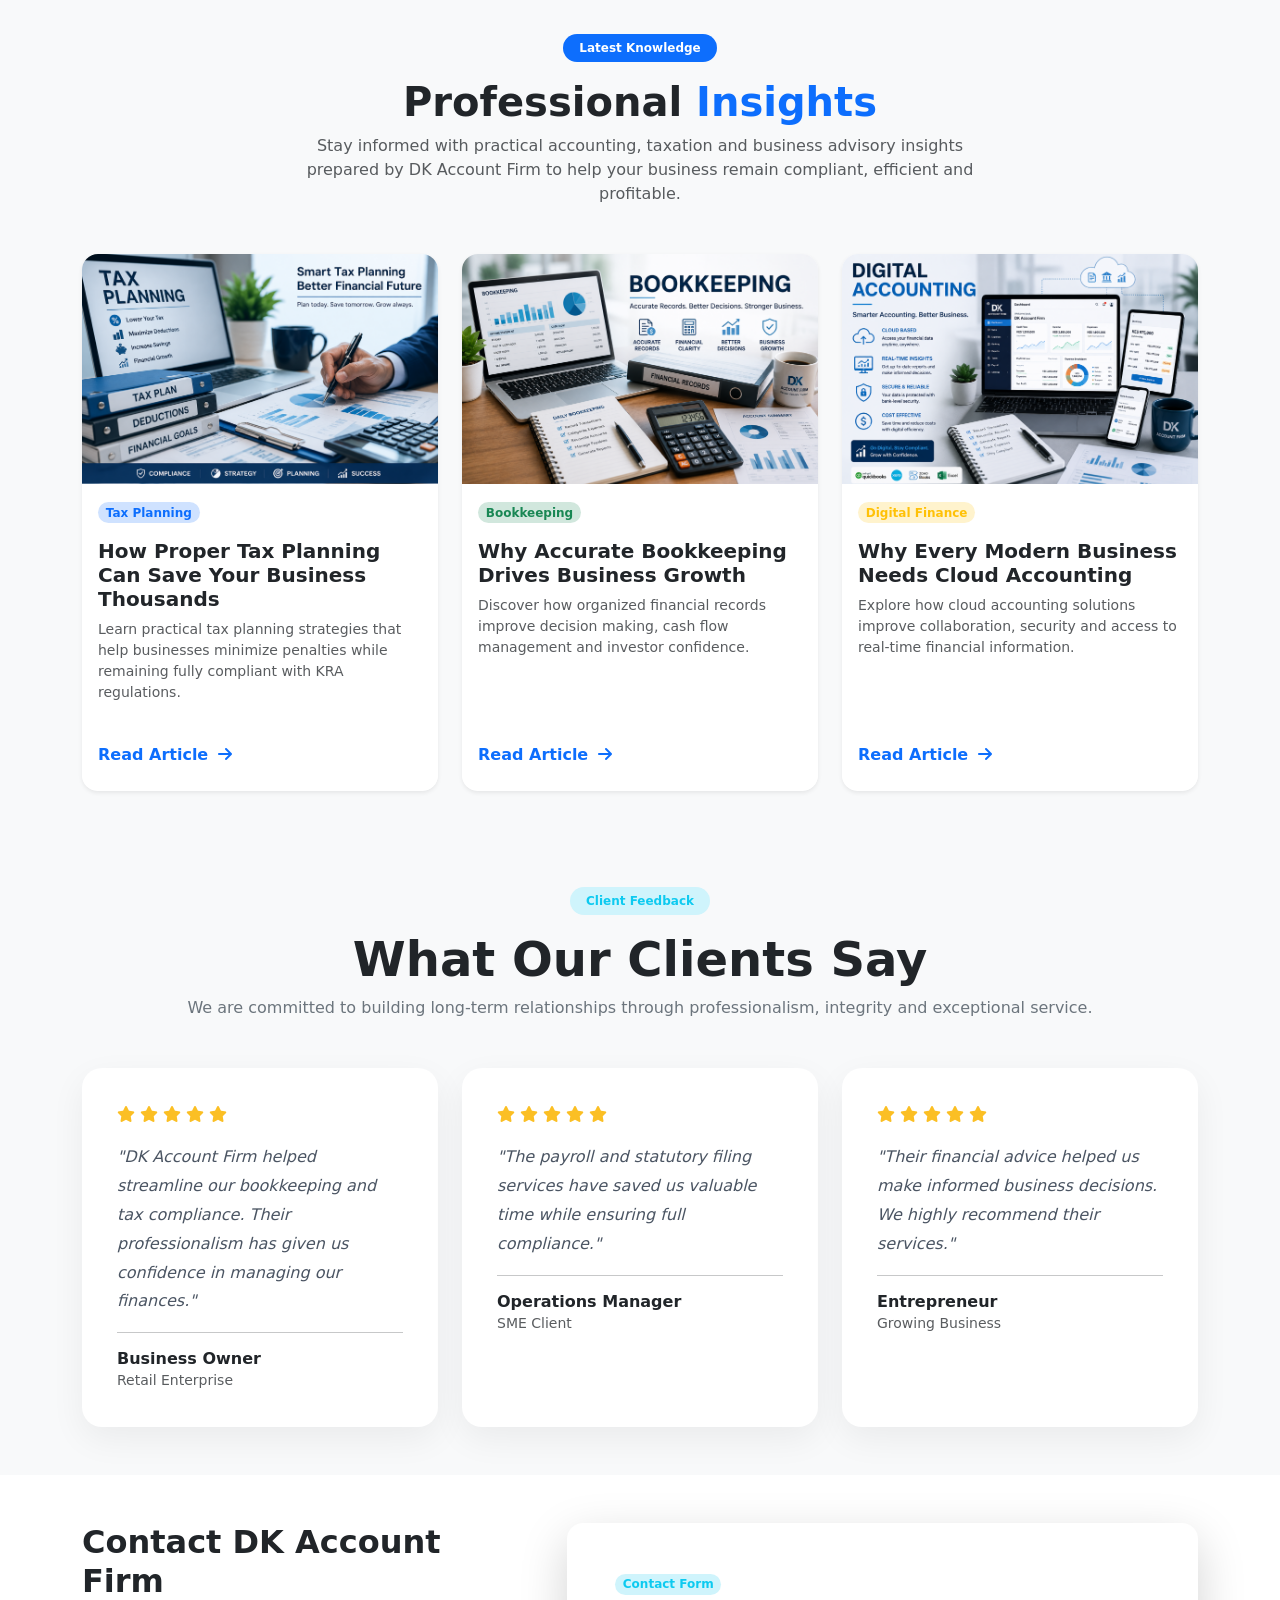
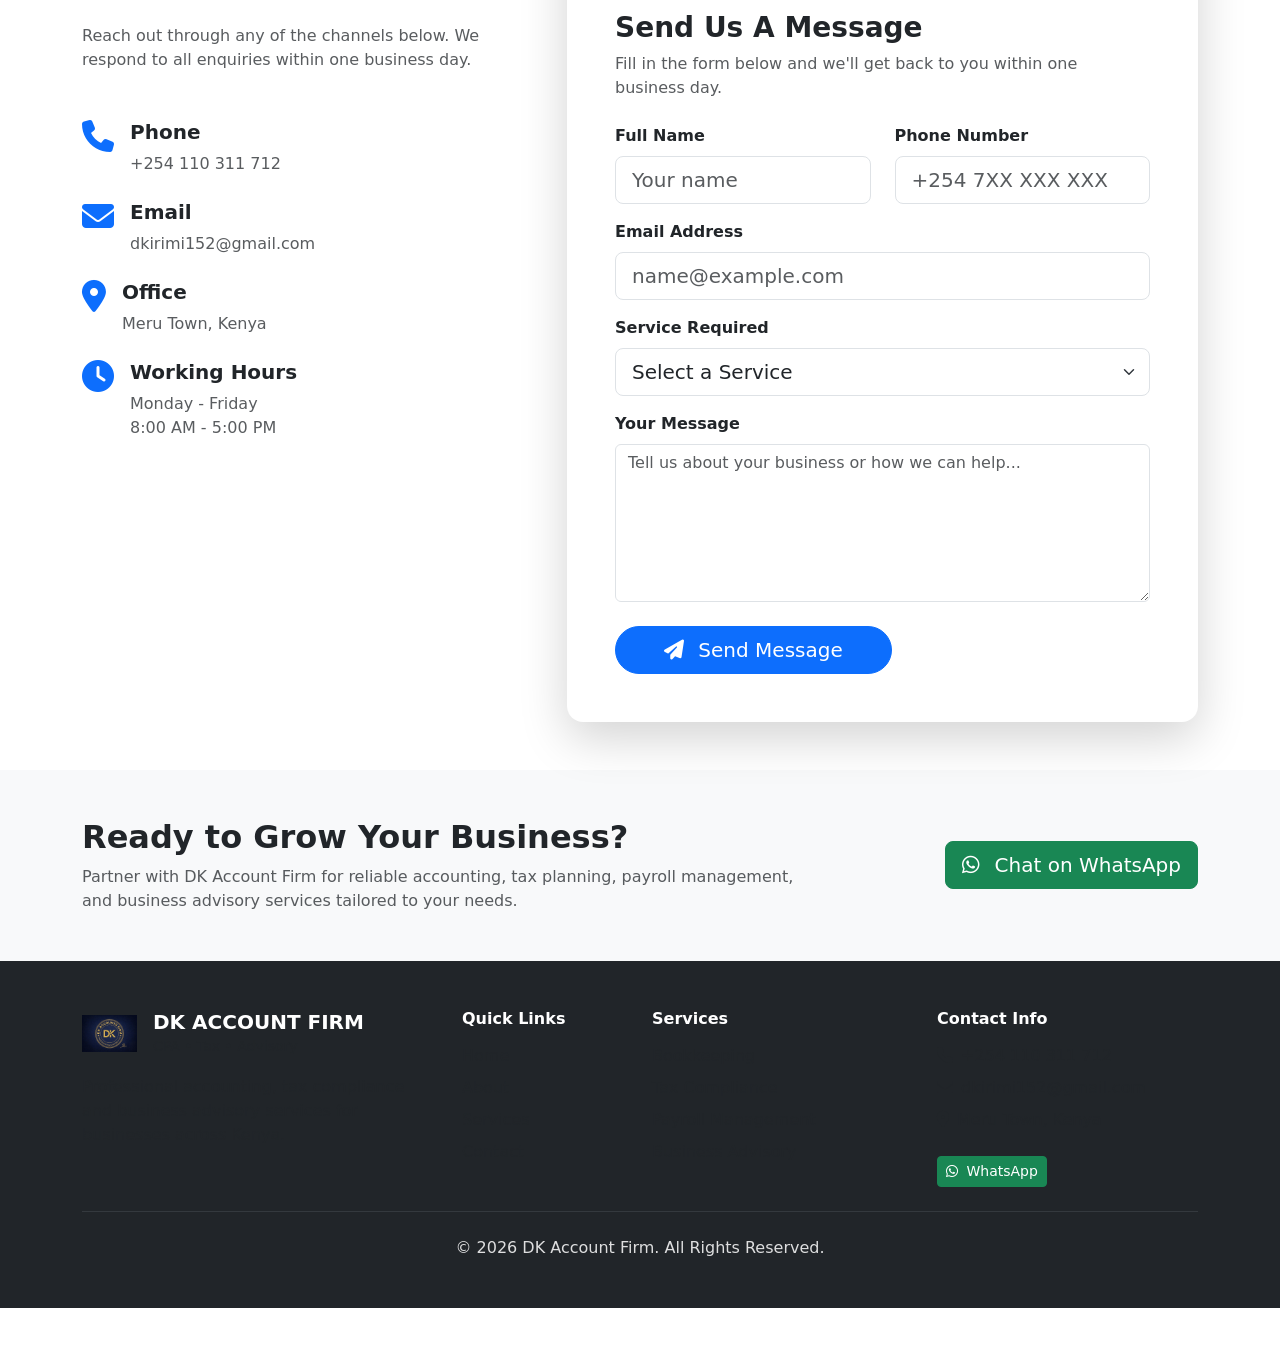
==== commit cb4e4cd5: "Update fmt.Println message from 'Hello' to 'Goodbye'" ====
--- a/index.html
+++ b/index.html
@@ -15,203 +15,192 @@
     <meta http-equiv="X-UA-Compatible"
           content="IE=edge">
 
-<title>
-DK Account Firm | CPA Accounting, Tax & Business Advisory Services Kenya
-</title>
-<meta name="google-site-verification" content="HVnFG1F8NFiU51zSJI1hG4cZN15insPNP_z4KDrnFVw" />
-<meta name="description"
-      content="DK Account Firm is a trusted accounting firm in Meru, Kenya, offering professional bookkeeping, tax compliance, payroll, audit support, business registration and financial advisory services for SMEs, companies and entrepreneurs.">
-
-<meta name="keywords"
-      content="DK Account Firm, Accounting Firm Kenya, CPA Kenya, Meru Accountant, Tax Consultant Kenya, Bookkeeping Services, Payroll Services Kenya, Audit Support, Financial Statements, Business Registration Kenya, KRA Returns, iTax Filing, Business Advisory, QuickBooks, Sage Accounting">
-
-<meta name="author"
-      content="DK Account Firm">
-
-<meta name="robots"
-      content="index, follow, max-image-preview:large">
-
-<meta name="language"
-      content="English">
-
-<meta name="revisit-after"
-      content="7 days">
-
-<meta name="theme-color"
-      content="#0ea5e9">
-
-<link rel="canonical"
-      href="https://sirjulius001.github.io/dkfirm/">
+    <title>
+        DK Account Firm | CPA Accounting, Tax & Business Advisory Services Kenya
+    </title>
+    <meta name="google-site-verification" content="HVnFG1F8NFiU51zSJI1hG4cZN15insPNP_z4KDrnFVw" />
+    <meta name="description"
+          content="DK Account Firm is a trusted accounting firm in Meru, Kenya, offering professional bookkeeping, tax compliance, payroll, audit support, business registration and financial advisory services for SMEs, companies and entrepreneurs.">
+
+    <meta name="keywords"
+          content="DK Account Firm, Accounting Firm Kenya, CPA Kenya, Meru Accountant, Tax Consultant Kenya, Bookkeeping Services, Payroll Services Kenya, Audit Support, Financial Statements, Business Registration Kenya, KRA Returns, iTax Filing, Business Advisory, QuickBooks, Sage Accounting">
+
+    <meta name="author"
+          content="DK Account Firm">
+
+    <meta name="robots"
+          content="index, follow, max-image-preview:large">
+
+    <meta name="language"
+          content="English">
+
+    <meta name="revisit-after"
+          content="7 days">
+
+    <meta name="theme-color"
+          content="#0ea5e9">
+
+    <link rel="canonical"
+          href="https://sirjulius001.github.io/dkfirm/">
+
     <!-- ==========================================
-     OPEN GRAPH
-========================================== -->
-
-<meta property="og:type"
-      content="website">
-
-<meta property="og:site_name"
-      content="DK Account Firm">
-
-<meta property="og:title"
-      content="DK Account Firm | Professional Accounting & Tax Experts in Kenya">
-
-<meta property="og:description"
-      content="Professional bookkeeping, KRA tax compliance, payroll management, audit support and business advisory services in Meru and across Kenya.">
-
-<meta property="og:url"
-      content="https://sirjulius001.github.io/dkfirm/">
-
-<meta property="og:image"
-      content="https://sirjulius001.github.io/dkfirm/assets/images/og-image.jpg">
-
-<meta property="og:image:width"
-      content="1200">
-
-<meta property="og:image:height"
-      content="630">
-
-<meta property="og:locale"
-      content="en_KE">
-    
-<meta name="format-detection"
-      content="telephone=no">
+         OPEN GRAPH
+    =========================================== -->
+
+    <meta property="og:type"
+          content="website">
+
+    <meta property="og:site_name"
+          content="DK Account Firm">
+
+    <meta property="og:title"
+          content="DK Account Firm | Professional Accounting & Tax Experts in Kenya">
+
+    <meta property="og:description"
+          content="Professional bookkeeping, KRA tax compliance, payroll management, audit support and business advisory services in Meru and across Kenya.">
+
+    <meta property="og:url"
+          content="https://sirjulius001.github.io/dkfirm/">
+
+    <meta property="og:image"
+          content="https://sirjulius001.github.io/dkfirm/assets/images/og-image.jpg">
+
+    <meta property="og:image:width"
+          content="1200">
+
+    <meta property="og:image:height"
+          content="630">
+
+    <meta property="og:locale"
+          content="en_KE">
+
+    <meta name="format-detection"
+          content="telephone=no">
+
     <!-- ==========================================
-     TWITTER
-========================================== -->
-<meta name="twitter:url"
-      content="https://sirjulius001.github.io/dkfirm/">
-    
-<meta name="twitter:card"
-      content="summary_large_image">
-
-<meta name="twitter:title"
-      content="DK Account Firm | Accounting, Tax & Business Advisory">
-
-<meta name="twitter:description"
-      content="Trusted accounting, payroll, bookkeeping, audit and tax experts serving businesses across Kenya.">
-
-<meta name="twitter:image"
-      content="https://sirjulius001.github.io/dkfirm/assets/images/og-image.jpg">
-<script type="application/ld+json">
-{
-  "@context": "https://schema.org",
-  "@type": "AccountingService",
-  "@id": "https://sirjulius001.github.io/dkfirm/#organization",
-  "name": "DK Account Firm",
-  "url": "https://sirjulius001.github.io/dkfirm/",
-  "logo": "https://sirjulius001.github.io/dkfirm/logo1.png",
-  "image": "https://sirjulius001.github.io/dkfirm/assets/images/og-image.jpg",
-  "description": "DK Account Firm provides professional bookkeeping, accounting, payroll management, tax consultancy, audit support, business registration and financial advisory services for businesses across Kenya.",
-  "telephone": "+254110311712",
-  "email": "mailto:dkirimi152@gmail.com",
-  "priceRange": "$$",
-
-  "address": {
-    "@type": "PostalAddress",
-    "addressLocality": "Meru",
-    "addressRegion": "Meru County",
-    "addressCountry": "KE"
-  },
-
-  "areaServed": {
-    "@type": "Country",
-    "name": "Kenya"
-  },
-
-  "openingHoursSpecification": [
+         TWITTER
+    =========================================== -->
+    <meta name="twitter:url"
+          content="https://sirjulius001.github.io/dkfirm/">
+
+    <meta name="twitter:card"
+          content="summary_large_image">
+
+    <meta name="twitter:title"
+          content="DK Account Firm | Accounting, Tax & Business Advisory">
+
+    <meta name="twitter:description"
+          content="Trusted accounting, payroll, bookkeeping, audit and tax experts serving businesses across Kenya.">
+
+    <meta name="twitter:image"
+          content="https://sirjulius001.github.io/dkfirm/assets/images/og-image.jpg">
+
+    <script type="application/ld+json">
     {
-      "@type": "OpeningHoursSpecification",
-      "dayOfWeek": [
-        "Monday",
-        "Tuesday",
-        "Wednesday",
-        "Thursday",
-        "Friday"
+      "@context": "https://schema.org",
+      "@type": "AccountingService",
+      "@id": "https://sirjulius001.github.io/dkfirm/#organization",
+      "name": "DK Account Firm",
+      "url": "https://sirjulius001.github.io/dkfirm/",
+      "logo": "https://sirjulius001.github.io/dkfirm/logo1.png",
+      "image": "https://sirjulius001.github.io/dkfirm/assets/images/og-image.jpg",
+      "description": "DK Account Firm provides professional bookkeeping, accounting, payroll management, tax consultancy, audit support, business registration and financial advisory services for businesses across Kenya.",
+      "telephone": "+254110311712",
+      "email": "mailto:dkirimi152@gmail.com",
+      "priceRange": "$$",
+      "address": {
+        "@type": "PostalAddress",
+        "addressLocality": "Meru",
+        "addressRegion": "Meru County",
+        "addressCountry": "KE"
+      },
+      "areaServed": {
+        "@type": "Country",
+        "name": "Kenya"
+      },
+      "openingHoursSpecification": [
+        {
+          "@type": "OpeningHoursSpecification",
+          "dayOfWeek": [
+            "Monday",
+            "Tuesday",
+            "Wednesday",
+            "Thursday",
+            "Friday"
+          ],
+          "opens": "08:00",
+          "closes": "17:00"
+        }
       ],
-      "opens": "08:00",
-      "closes": "17:00"
+      "hasOfferCatalog": {
+        "@type": "OfferCatalog",
+        "name": "Professional Accounting & Business Services",
+        "itemListElement": [
+          {
+            "@type": "Offer",
+            "itemOffered": {
+              "@type": "Service",
+              "name": "Bookkeeping Services"
+            }
+          },
+          {
+            "@type": "Offer",
+            "itemOffered": {
+              "@type": "Service",
+              "name": "Accounting & Financial Statements"
+            }
+          },
+          {
+            "@type": "Offer",
+            "itemOffered": {
+              "@type": "Service",
+              "name": "Payroll Management"
+            }
+          },
+          {
+            "@type": "Offer",
+            "itemOffered": {
+              "@type": "Service",
+              "name": "Tax Consultancy & KRA Compliance"
+            }
+          },
+          {
+            "@type": "Offer",
+            "itemOffered": {
+              "@type": "Service",
+              "name": "Audit Support & Assurance"
+            }
+          },
+          {
+            "@type": "Offer",
+            "itemOffered": {
+              "@type": "Service",
+              "name": "Business Registration"
+            }
+          },
+          {
+            "@type": "Offer",
+            "itemOffered": {
+              "@type": "Service",
+              "name": "Financial Advisory & Business Consultancy"
+            }
+          },
+          {
+            "@type": "Offer",
+            "itemOffered": {
+              "@type": "Service",
+              "name": "Accounting Software Setup (QuickBooks & Sage)"
+            }
+          }
+        ]
+      },
+      "sameAs": [
+        "https://wa.me/254110311712"
+      ]
     }
-  ],
-
-  "hasOfferCatalog": {
-    "@type": "OfferCatalog",
-    "name": "Professional Accounting & Business Services",
-    "itemListElement": [
-
-      {
-        "@type": "Offer",
-        "itemOffered": {
-          "@type": "Service",
-          "name": "Bookkeeping Services"
-        }
-      },
-
-      {
-        "@type": "Offer",
-        "itemOffered": {
-          "@type": "Service",
-          "name": "Accounting & Financial Statements"
-        }
-      },
-
-      {
-        "@type": "Offer",
-        "itemOffered": {
-          "@type": "Service",
-          "name": "Payroll Management"
-        }
-      },
-
-      {
-        "@type": "Offer",
-        "itemOffered": {
-          "@type": "Service",
-          "name": "Tax Consultancy & KRA Compliance"
-        }
-      },
-
-      {
-        "@type": "Offer",
-        "itemOffered": {
-          "@type": "Service",
-          "name": "Audit Support & Assurance"
-        }
-      },
-
-      {
-        "@type": "Offer",
-        "itemOffered": {
-          "@type": "Service",
-          "name": "Business Registration"
-        }
-      },
-
-      {
-        "@type": "Offer",
-        "itemOffered": {
-          "@type": "Service",
-          "name": "Financial Advisory & Business Consultancy"
-        }
-      },
-
-      {
-        "@type": "Offer",
-        "itemOffered": {
-          "@type": "Service",
-          "name": "Accounting Software Setup (QuickBooks & Sage)"
-        }
-      }
-
-    ]
-  },
-
-  "sameAs": [
-    "https://wa.me/254110311712"
-  ]
-}
-</script>
-
-    
+    </script>
+
+
     <!-- ==========================================
          FAVICON
     =========================================== -->
@@ -238,1962 +227,1824 @@
          BOOTSTRAP
     =========================================== -->
 
-   <!-- Bootstrap CSS -->
-<link href="https://cdn.jsdelivr.net/npm/bootstrap@5.3.7/dist/css/bootstrap.min.css"
-      rel="stylesheet">
-
-<!-- Font Awesome -->
-<link rel="stylesheet"
-      href="https://cdnjs.cloudflare.com/ajax/libs/font-awesome/6.7.2/css/all.min.css">
-
-<!-- Custom CSS -->
-<link rel="stylesheet"
-      href="style.css">
+    <!-- Bootstrap CSS -->
+    <link href="https://cdn.jsdelivr.net/npm/bootstrap@5.3.7/dist/css/bootstrap.min.css"
+          rel="stylesheet">
+
+    <!-- Font Awesome -->
+    <link rel="stylesheet"
+          href="https://cdnjs.cloudflare.com/ajax/libs/font-awesome/6.7.2/css/all.min.css">
+
+    <!-- Custom CSS -->
+    <link rel="stylesheet"
+          href="style.css">
 
 </head>
 
 <body>
-<header>
-<!-- =========================
-     NAVIGATION
-========================= -->
-<nav class="navbar navbar-expand-lg navbar-light fixed-top custom-navbar">
-
-    <div class="container">
-
-        <!-- Logo -->
-
-        <a class="navbar-brand d-flex align-items-center" href="#home">
-
-            <img src="logo.png"
-                 alt="DK Account Firm Logo"
-                 class="logo">
-
-            <div class="ms-3">
-
-                <h5 class="brand-title mb-0">
-                    DK ACCOUNT FIRM
-                </h5>
-
-                <small class="brand-tagline">
-                    CPA • Tax • Advisory
-                </small>
+    <header>
+        <!-- =========================
+             NAVIGATION
+        ========================= -->
+        <nav class="navbar navbar-expand-lg navbar-light fixed-top custom-navbar">
+
+            <div class="container">
+
+                <!-- Logo -->
+
+                <a class="navbar-brand d-flex align-items-center" href="#home">
+
+                    <img src="logo.png"
+                         alt="DK Account Firm Logo"
+                         class="logo">
+
+                    <div class="ms-3">
+
+                        <h5 class="brand-title mb-0">
+                            DK ACCOUNT FIRM
+                        </h5>
+
+                        <small class="brand-tagline">
+                            CPA • Tax • Advisory
+                        </small>
+
+                    </div>
+
+                </a>
+
+                <!-- Mobile Toggle -->
+
+                <button class="navbar-toggler"
+                        type="button"
+                        data-bs-toggle="collapse"
+                        data-bs-target="#navbar"
+                        aria-controls="navbar"
+                        aria-expanded="false"
+                        aria-label="Toggle navigation">
+
+                    <span class="navbar-toggler-icon"></span>
+
+                </button>
+
+                <!-- Navigation -->
+
+                <div class="collapse navbar-collapse justify-content-between"
+                     id="navbar">
+
+                    <ul class="navbar-nav mx-auto align-items-lg-center">
+
+                        <li class="nav-item">
+                            <a class="nav-link active"
+                               href="#home"
+                               aria-current="page">
+                                Home
+                            </a>
+                        </li>
+
+                        <li class="nav-item">
+                            <a class="nav-link" href="#about">
+                                About
+                            </a>
+                        </li>
+
+                        <li class="nav-item">
+                            <a class="nav-link" href="#services">
+                                Services
+                            </a>
+                        </li>
+
+                        <li class="nav-item">
+                            <a class="nav-link" href="#process">
+                                Our Process
+                            </a>
+                        </li>
+
+                        <li class="nav-item">
+                            <a class="nav-link" href="#testimonials">
+                                Testimonials
+                            </a>
+                        </li>
+
+                        <li class="nav-item">
+                            <a class="nav-link" href="faqs.html">
+                                FAQs
+                            </a>
+                        </li>
+
+                        <li class="nav-item">
+                            <a class="nav-link" href="#contact">
+                                Contact
+                            </a>
+                        </li>
+
+                    </ul>
+
+                    <!-- CTA -->
+
+                    <div class="d-flex justify-content-center mt-3 mt-lg-0">
+
+                        <a href="#contact"
+                           class="btn btn-consult px-4"
+                           aria-label="Book a consultation with DK Account Firm">
+
+                            <i class="fas fa-calendar-check me-2"></i>
+
+                            Book Consultation
+
+                        </a>
+
+                    </div>
+
+                </div>
 
             </div>
 
-        </a>
-
-        <!-- Mobile Toggle -->
-
-        <button class="navbar-toggler"
-                type="button"
-                data-bs-toggle="collapse"
-                data-bs-target="#navbar"
-                aria-controls="navbar"
-                aria-expanded="false"
-                aria-label="Toggle navigation">
-
-            <span class="navbar-toggler-icon"></span>
-
-        </button>
-
-        <!-- Navigation -->
-
-        <div class="collapse navbar-collapse justify-content-between"
-             id="navbar">
-
-            <ul class="navbar-nav mx-auto align-items-lg-center">
-
-                <li class="nav-item">
-                    <a class="nav-link active"
-                       href="#home"
-                       aria-current="page">
-                        Home
+        </nav>
+    </header>
+
+    <!-- ==========================================
+         HERO SECTION
+    =========================================== -->
+
+    <section id="home"
+             aria-labelledby="home-title"
+             itemscope
+             itemtype="https://schema.org/AccountingService">
+
+        <h1 id="home-title" class="visually-hidden" itemprop="name">
+            Professional Accounting, Tax & Business Advisory Services in Kenya
+        </h1>
+
+        <meta itemprop="areaServed" content="Kenya">
+
+        <meta itemprop="serviceType" content="Accounting Services">
+
+        <meta itemprop="serviceType" content="Bookkeeping">
+
+        <meta itemprop="serviceType" content="Payroll">
+
+        <meta itemprop="serviceType" content="Tax Consultancy">
+
+        <meta itemprop="serviceType" content="Business Advisory">
+
+        <div class="container">
+
+            <div class="row align-items-center gy-5">
+
+                <!-- ================= LEFT ================= -->
+
+                <div class="col-lg-6">
+
+                    <span class="hero-badge">
+
+                        <i class="fas fa-shield-check"></i>
+
+                        Trusted Accounting Professionals
+
+                    </span>
+
+                    <h2 class="hero-title">
+
+                        Professional Accounting,
+                        Tax &
+                        Business Advisory
+                        Services.
+
+                    </h2>
+
+                    <p class="hero-text">
+
+                        Helping businesses across Kenya stay financially
+                        healthy through reliable bookkeeping, tax
+                        compliance, payroll management and strategic
+                        financial advisory services.
+
+                    </p>
+
+                    <div class="hero-buttons">
+
+                        <a href="#contact"
+                           class="btn btn-primary-custom">
+
+                            Book Consultation
+
+                        </a>
+
+                        <a href="#services"
+                           class="btn btn-outline-custom">
+
+                            Our Services
+
+                        </a>
+
+                    </div>
+
+                    <div class="hero-features">
+
+                        <div>
+
+                            <i class="fas fa-check-circle"></i>
+
+                            CPA Professionals
+
+                        </div>
+
+                        <div>
+
+                            <i class="fas fa-check-circle"></i>
+
+                            KRA Compliant
+
+                        </div>
+
+                        <div>
+
+                            <i class="fas fa-check-circle"></i>
+
+                            Nationwide Support
+
+                        </div>
+
+                    </div>
+
+                </div>
+
+                <!-- ================= RIGHT ================= -->
+
+                <div class="col-lg-6 text-center">
+
+                    <div class="hero-image">
+
+                        <img src="dan.png"
+                             alt="DK Account Firm"
+                             class="img-fluid">
+
+                        <div class="experience-card">
+
+                            <h3>500+</h3>
+
+                            <span>Businesses Supported</span>
+
+                        </div>
+
+                    </div>
+
+                </div>
+
+            </div>
+
+        </div>
+
+    </section>
+
+    <!-- ==========================================
+         TRUST BAR
+    =========================================== -->
+
+    <section class="trust-section">
+
+        <div class="container">
+
+            <div class="row text-center g-4">
+
+                <div class="col-6 col-lg-3">
+
+                    <div class="trust-item">
+
+                        <i class="fas fa-award"></i>
+
+                        <h6>CPA Professionals</h6>
+
+                        <p>Qualified & Experienced</p>
+
+                    </div>
+
+                </div>
+
+                <div class="col-6 col-lg-3">
+
+                    <div class="trust-item">
+
+                        <i class="fas fa-file-invoice"></i>
+
+                        <h6>KRA Compliance</h6>
+
+                        <p>Tax & Regulatory Support</p>
+
+                    </div>
+
+                </div>
+
+                <div class="col-6 col-lg-3">
+
+                    <div class="trust-item">
+
+                        <i class="fas fa-users"></i>
+
+                        <h6>Business Growth</h6>
+
+                        <p>Trusted by SMEs</p>
+
+                    </div>
+
+                </div>
+
+                <div class="col-6 col-lg-3">
+
+                    <div class="trust-item">
+
+                        <i class="fas fa-headset"></i>
+
+                        <h6>Dedicated Support</h6>
+
+                        <p>Responsive & Reliable</p>
+
+                    </div>
+
+                </div>
+
+            </div>
+
+        </div>
+
+    </section>
+
+    <!-- ==========================================
+         WHY CHOOSE US
+    =========================================== -->
+
+    <section id="why-us" class="why-us">
+
+        <div class="container">
+
+            <div class="text-center mb-5">
+
+                <span class="section-tag">
+
+                    Why Choose Us
+
+                </span>
+
+                <h2 class="section-title">
+
+                    Your Trusted Financial Partner
+
+                </h2>
+
+                <p class="section-text">
+
+                    We combine professional expertise, modern accounting
+                    technology and personalized support to help your
+                    business succeed.
+
+                </p>
+
+            </div>
+
+            <div class="row g-4">
+
+                <div class="col-md-6 col-lg-4">
+
+                    <div class="feature-card">
+
+                        <i class="fas fa-user-tie"></i>
+
+                        <h4>Professional Expertise</h4>
+
+                        <p>
+
+                            Experienced accountants delivering reliable
+                            financial solutions tailored to your business.
+
+                        </p>
+
+                    </div>
+
+                </div>
+
+                <div class="col-md-6 col-lg-4">
+
+                    <div class="feature-card">
+
+                        <i class="fas fa-shield-alt"></i>
+
+                        <h4>Trusted Compliance</h4>
+
+                        <p>
+
+                            Stay compliant with KRA requirements and
+                            financial regulations with confidence.
+
+                        </p>
+
+                    </div>
+
+                </div>
+
+                <div class="col-md-6 col-lg-4">
+
+                    <div class="feature-card">
+
+                        <i class="fas fa-chart-line"></i>
+
+                        <h4>Business Growth</h4>
+
+                        <p>
+
+                            Practical financial insights that support
+                            better decisions and sustainable growth.
+
+                        </p>
+
+                    </div>
+
+                </div>
+
+            </div>
+
+        </div>
+
+    </section>
+
+    <!-- ==========================================
+         ABOUT DK ACCOUNT FIRM
+    =========================================== -->
+
+    <section id="about" class="about-section py-5" aria-labelledby="about-title">
+
+        <div class="container">
+
+            <div class="row align-items-center g-5">
+
+                <!-- Image -->
+
+                <div class="col-lg-5">
+
+                    <div class="about-image">
+
+                        <img src="dan.png"
+                             class="img-fluid rounded-4 shadow-lg"
+                             alt="DK Account Firm">
+
+                    </div>
+
+                </div>
+
+                <!-- Content -->
+
+                <div class="col-lg-7">
+
+                    <span class="section-badge">
+
+                        About DK Account Firm
+
+                    </span>
+
+                    <h2 id="about-title" class="section-heading mt-3">
+
+                        Driving Financial Excellence
+                        Through Technology &
+                        Professional Expertise
+
+                    </h2>
+
+                    <p class="lead mt-4">
+
+                        DK Account Firm was founded on the principle that
+                        accounting should be proactive rather than reactive.
+                        We combine professional accounting expertise with
+                        modern ICT solutions to help businesses remain
+                        compliant, efficient and profitable.
+
+                    </p>
+
+                    <p>
+
+                        Based in Meru and serving clients across Kenya,
+                        we deliver bookkeeping, payroll management,
+                        tax compliance, financial reporting and strategic
+                        business advisory services tailored to each client's
+                        unique needs.
+
+                    </p>
+
+                    <div class="quote-box mt-4">
+
+                        <i class="fas fa-quote-left"></i>
+
+                        <h5>
+
+                            "Unfailing Exactness in Every Detail."
+
+                        </h5>
+
+                    </div>
+
+                    <div class="row mt-5">
+
+                        <div class="col-md-6 mb-4">
+
+                            <div class="about-feature">
+
+                                <i class="fas fa-check-circle"></i>
+
+                                <div>
+
+                                    <h6>
+
+                                        Certified Professionals
+
+                                    </h6>
+
+                                    <p>
+
+                                        CPA(K) expertise with years of
+                                        practical business experience.
+
+                                    </p>
+
+                                </div>
+
+                            </div>
+
+                        </div>
+
+                        <div class="col-md-6 mb-4">
+
+                            <div class="about-feature">
+
+                                <i class="fas fa-laptop-code"></i>
+
+                                <div>
+
+                                    <h6>
+
+                                        ICT Integration
+
+                                    </h6>
+
+                                    <p>
+
+                                        Modern cloud accounting and digital
+                                        financial management solutions.
+
+                                    </p>
+
+                                </div>
+
+                            </div>
+
+                        </div>
+
+                        <div class="col-md-6">
+
+                            <div class="about-feature">
+
+                                <i class="fas fa-shield-alt"></i>
+
+                                <div>
+
+                                    <h6>
+
+                                        KRA Compliance
+
+                                    </h6>
+
+                                    <p>
+
+                                        Keeping your business compliant with
+                                        Kenyan tax regulations.
+
+                                    </p>
+
+                                </div>
+
+                            </div>
+
+                        </div>
+
+                        <div class="col-md-6">
+
+                            <div class="about-feature">
+
+                                <i class="fas fa-chart-line"></i>
+
+                                <div>
+
+                                    <h6>
+
+                                        Business Growth
+
+                                    </h6>
+
+                                    <p>
+
+                                        Strategic financial advice to help
+                                        businesses grow sustainably.
+
+                                    </p>
+
+                                </div>
+
+                            </div>
+
+                        </div>
+
+                    </div>
+
+                </div>
+
+            </div>
+
+        </div>
+
+    </section>
+
+
+    <!-- ==========================================
+         SERVICES
+    =========================================== -->
+
+    <section id="services" class="py-5 bg-light" aria-labelledby="services-title">
+
+        <div class="container">
+
+            <!-- Section Header -->
+            <div class="row justify-content-center text-center mb-5">
+
+                <div class="col-lg-8">
+
+                    <span class="badge rounded-pill bg-info-subtle text-info px-3 py-2">
+                        Professional Accounting Services
+                    </span>
+
+                    <h2 id="services-title" class="display-5 fw-bold mt-3">
+                        Comprehensive Financial & ICT Solutions
+                    </h2>
+
+                    <p class="text-secondary">
+                        We combine accounting excellence, tax expertise and
+                        modern ICT solutions to help businesses across Kenya
+                        grow with confidence.
+                    </p>
+
+                </div>
+
+            </div>
+
+            <!-- Services -->
+            <div class="row g-4">
+
+                <div class="col-lg-4 col-md-6">
+                    <div class="card service-card h-100 border-0 shadow-sm">
+                        <div class="card-body p-4">
+                            <div class="service-icon">
+                                <i class="fas fa-desktop"></i>
+                            </div>
+                            <h4 class="fw-bold mt-4">
+                                Digital Services
+                            </h4>
+                            <p class="text-muted">
+                                Modern accounting technology solutions for efficient
+                                financial management.
+                            </p>
+                            <ul class="list-unstyled mt-4">
+                                <li><i class="fas fa-check-circle text-success me-2"></i> Accounting Software Setup (QuickBooks & Sage)</li>
+                                <li><i class="fas fa-check-circle text-success me-2"></i> Client Systems Training</li>
+                                <li><i class="fas fa-check-circle text-success me-2"></i> Automation of Accounting Processes</li>
+                                <li><i class="fas fa-check-circle text-success me-2"></i> ICT–Financial Integration</li>
+                            </ul>
+                        </div>
+                    </div>
+                </div>
+
+                <div class="col-lg-4 col-md-6">
+                    <div class="card service-card h-100 border-0 shadow-sm">
+                        <div class="card-body p-4">
+                            <div class="service-icon">
+                                <i class="fas fa-briefcase"></i>
+                            </div>
+                            <h4 class="fw-bold mt-4">
+                                Business Advisory
+                            </h4>
+                            <p class="text-muted">
+                                Practical financial and strategic advice to help businesses grow sustainably.
+                            </p>
+                            <ul class="list-unstyled mt-4">
+                                <li><i class="fas fa-check-circle text-success me-2"></i> Business Registration</li>
+                                <li><i class="fas fa-check-circle text-success me-2"></i> Business Plans</li>
+                                <li><i class="fas fa-check-circle text-success me-2"></i> Financial Forecasting</li>
+                                <li><i class="fas fa-check-circle text-success me-2"></i> Loan Proposals</li>
+                            </ul>
+                        </div>
+                    </div>
+                </div>
+
+                <div class="col-lg-4 col-md-6">
+                    <div class="card service-card h-100 border-0 shadow-sm">
+                        <div class="card-body p-4">
+                            <div class="service-icon">
+                                <i class="fas fa-calculator"></i>
+                            </div>
+                            <h4 class="fw-bold mt-4">
+                                Core Accounting
+                            </h4>
+                            <p class="text-muted">
+                                Professional accounting solutions that provide accurate financial records and meaningful business insights.
+                            </p>
+                            <ul class="list-unstyled mt-4">
+                                <li><i class="fas fa-check-circle text-success me-2"></i> Professional Bookkeeping</li>
+                                <li><i class="fas fa-check-circle text-success me-2"></i> Bank Reconciliations</li>
+                                <li><i class="fas fa-check-circle text-success me-2"></i> Financial Statements</li>
+                                <li><i class="fas fa-check-circle text-success me-2"></i> Budgeting & Cashflow Forecasting</li>
+                            </ul>
+                        </div>
+                    </div>
+                </div>
+
+                <div class="col-lg-4 col-md-6">
+                    <div class="card service-card h-100 border-0 shadow-sm">
+                        <div class="card-body p-4">
+                            <div class="service-icon">
+                                <i class="fas fa-users"></i>
+                            </div>
+                            <h4 class="fw-bold mt-4">
+                                Payroll Management
+                            </h4>
+                            <p class="text-muted">
+                                Reliable payroll processing that keeps your employees paid accurately and your business compliant.
+                            </p>
+                            <ul class="list-unstyled mt-4">
+                                <li><i class="fas fa-check-circle text-success me-2"></i> Payroll Processing</li>
+                                <li><i class="fas fa-check-circle text-success me-2"></i> PAYE Administration</li>
+                                <li><i class="fas fa-check-circle text-success me-2"></i> SHIF & NSSF Processing</li>
+                                <li><i class="fas fa-check-circle text-success me-2"></i> Payslip Generation</li>
+                            </ul>
+                        </div>
+                    </div>
+                </div>
+
+                <div class="col-lg-4 col-md-6">
+                    <div class="card service-card h-100 border-0 shadow-sm">
+                        <div class="card-body p-4">
+                            <div class="service-icon">
+                                <i class="fas fa-file-signature"></i>
+                            </div>
+                            <h4 class="fw-bold mt-4">
+                                Tax Advisory & Compliance
+                            </h4>
+                            <p class="text-muted">
+                                Helping businesses remain tax compliant while optimizing their financial position.
+                            </p>
+                            <ul class="list-unstyled mt-4">
+                                <li><i class="fas fa-check-circle text-success me-2"></i> KRA iTax Returns</li>
+                                <li><i class="fas fa-check-circle text-success me-2"></i> VAT Registration & Filing</li>
+                                <li><i class="fas fa-check-circle text-success me-2"></i> PIN Registration</li>
+                                <li><i class="fas fa-check-circle text-success me-2"></i> Tax Planning</li>
+                            </ul>
+                        </div>
+                    </div>
+                </div>
+
+                <div class="col-lg-4 col-md-6">
+                    <div class="card service-card h-100 border-0 shadow-sm">
+                        <div class="card-body p-4">
+                            <div class="service-icon">
+                                <i class="fas fa-search-dollar"></i>
+                            </div>
+                            <h4 class="fw-bold mt-4">
+                                Audit & Assurance
+                            </h4>
+                            <p class="text-muted">
+                                Independent audit and assurance services that strengthen financial accountability and confidence.
+                            </p>
+                            <ul class="list-unstyled mt-4">
+                                <li><i class="fas fa-check-circle text-success me-2"></i> Internal Audit</li>
+                                <li><i class="fas fa-check-circle text-success me-2"></i> Risk Assessment</li>
+                                <li><i class="fas fa-check-circle text-success me-2"></i> Internal Controls Review</li>
+                                <li><i class="fas fa-check-circle text-success me-2"></i> Compliance Audits</li>
+                            </ul>
+                        </div>
+                    </div>
+                </div>
+
+            </div>
+
+        </div>
+
+    </section>
+
+    <!-- ===================================================== -->
+    <!-- PROCESS -->
+    <!-- ===================================================== -->
+
+    <section id="process" class="py-5 bg-white" aria-labelledby="process-title">
+
+        <div class="container">
+
+            <div class="text-center mb-5">
+
+                <span class="badge rounded-pill bg-info-subtle text-info px-3 py-2">
+                    Our Simple Working Process
+                </span>
+
+                <h2 id="process-title" class="display-5 fw-bold mt-3">
+                    Our Simple Process
+                </h2>
+
+                <p class="text-secondary col-lg-8 mx-auto">
+                    We make accounting and compliance simple through a structured
+                    process that delivers accuracy, transparency and measurable
+                    business value.
+                </p>
+
+            </div>
+
+            <div class="row g-4">
+
+                <div class="col-lg-3 col-md-6">
+
+                    <div class="process-card text-center p-4">
+
+                        <div class="process-number">
+                            1
+                        </div>
+
+                        <i class="fas fa-comments process-icon"></i>
+
+                        <h5 class="fw-bold mt-4">
+                            Consultation
+                        </h5>
+
+                        <p class="text-muted">
+
+                            We understand your business, objectives,
+                            challenges and compliance requirements.
+
+                        </p>
+
+                    </div>
+
+                </div>
+
+                <div class="col-lg-3 col-md-6">
+
+                    <div class="process-card text-center p-4">
+
+                        <div class="process-number">
+                            2
+                        </div>
+
+                        <i class="fas fa-chart-line process-icon"></i>
+
+                        <h5 class="fw-bold mt-4">
+                            Assessment
+                        </h5>
+
+                        <p class="text-muted">
+
+                            Our experts review your financial records,
+                            identify opportunities and develop a strategy.
+
+                        </p>
+
+                    </div>
+
+                </div>
+
+                <div class="col-lg-3 col-md-6">
+
+                    <div class="process-card text-center p-4">
+
+                        <div class="process-number">
+                            3
+                        </div>
+
+                        <i class="fas fa-cogs process-icon"></i>
+
+                        <h5 class="fw-bold mt-4">
+                            Implementation
+                        </h5>
+
+                        <p class="text-muted">
+
+                            We execute accounting, taxation,
+                            payroll and advisory solutions efficiently.
+
+                        </p>
+
+                    </div>
+
+                </div>
+
+                <div class="col-lg-3 col-md-6">
+
+                    <div class="process-card text-center p-4">
+
+                        <div class="process-number">
+                            4
+                        </div>
+
+                        <i class="fas fa-handshake process-icon"></i>
+
+                        <h5 class="fw-bold mt-4">
+                            Ongoing Support
+                        </h5>
+
+                        <p class="text-muted">
+
+                            Continuous professional support that
+                            keeps your business compliant and growing.
+
+                        </p>
+
+                    </div>
+
+                </div>
+
+            </div>
+
+        </div>
+
+    </section>
+
+    <!-- ===================================================== -->
+    <!-- PROFESSIONAL INSIGHTS LIBRARY -->
+    <!-- ===================================================== -->
+
+    <section class="py-5 bg-light" id="insights">
+
+        <div class="container">
+
+            <div class="text-center mb-5">
+
+                <span class="badge bg-primary px-3 py-2 mb-3">
+                    Latest Knowledge
+                </span>
+
+                <h2 class="fw-bold display-6">
+                    Professional <span class="text-primary">Insights</span>
+                </h2>
+
+                <p class="text-muted mx-auto" style="max-width:700px;">
+                    Stay informed with practical accounting, taxation and business
+                    advisory insights prepared by DK Account Firm to help your
+                    business remain compliant, efficient and profitable.
+                </p>
+
+            </div>
+
+            <div class="row g-4">
+
+                <!-- Article 1 -->
+
+                <div class="col-lg-4 col-md-6">
+
+                    <div class="card border-0 shadow-sm h-100 rounded-4">
+
+                        <img src="tax.png"
+                             class="card-img-top"
+                             alt="Tax Planning">
+
+                        <div class="card-body">
+
+                            <span class="badge bg-primary-subtle text-primary mb-3">
+                                Tax Planning
+                            </span>
+
+                            <h5 class="fw-bold">
+                                How Proper Tax Planning Can Save Your Business Thousands
+                            </h5>
+
+                            <p class="text-muted small">
+                                Learn practical tax planning strategies that help
+                                businesses minimize penalties while remaining fully
+                                compliant with KRA regulations.
+                            </p>
+
+                        </div>
+
+                        <div class="card-footer bg-white border-0 pb-4">
+
+                            <a href="#"
+                               class="text-decoration-none fw-semibold text-primary">
+                                Read Article
+                                <i class="fas fa-arrow-right ms-1"></i>
+                            </a>
+
+                        </div>
+
+                    </div>
+
+                </div>
+
+                <!-- Article 2 -->
+
+                <div class="col-lg-4 col-md-6">
+
+                    <div class="card border-0 shadow-sm h-100 rounded-4">
+
+                        <img src="bookkeeping.png"
+                             class="card-img-top"
+                             alt="Bookkeeping">
+
+                        <div class="card-body">
+
+                            <span class="badge bg-success-subtle text-success mb-3">
+                                Bookkeeping
+                            </span>
+
+                            <h5 class="fw-bold">
+                                Why Accurate Bookkeeping Drives Business Growth
+                            </h5>
+
+                            <p class="text-muted small">
+                                Discover how organized financial records improve
+                                decision making, cash flow management and investor
+                                confidence.
+                            </p>
+
+                        </div>
+
+                        <div class="card-footer bg-white border-0 pb-4">
+
+                            <a href="#"
+                               class="text-decoration-none fw-semibold text-primary">
+                                Read Article
+                                <i class="fas fa-arrow-right ms-1"></i>
+                            </a>
+
+                        </div>
+
+                    </div>
+
+                </div>
+
+                <!-- Article 3 -->
+
+                <div class="col-lg-4 col-md-6">
+
+                    <div class="card border-0 shadow-sm h-100 rounded-4">
+
+                        <img src="accounting.png"
+                             class="card-img-top"
+                             alt="Digital Accounting">
+
+                        <div class="card-body">
+
+                            <span class="badge bg-warning-subtle text-warning mb-3">
+                                Digital Finance
+                            </span>
+
+                            <h5 class="fw-bold">
+                                Why Every Modern Business Needs Cloud Accounting
+                            </h5>
+
+                            <p class="text-muted small">
+                                Explore how cloud accounting solutions improve
+                                collaboration, security and access to real-time
+                                financial information.
+                            </p>
+
+                        </div>
+
+                        <div class="card-footer bg-white border-0 pb-4">
+
+                            <a href="#"
+                               class="text-decoration-none fw-semibold text-primary">
+                                Read Article
+                                <i class="fas fa-arrow-right ms-1"></i>
+                            </a>
+
+                        </div>
+
+                    </div>
+
+                </div>
+
+            </div>
+
+        </div>
+
+    </section>
+
+    <!-- ===================================================== -->
+    <!-- TESTIMONIALS -->
+    <!-- ===================================================== -->
+
+    <section id="testimonials" class="py-5 bg-light" aria-labelledby="testimonials-title">
+
+        <div class="container">
+
+            <div class="text-center mb-5">
+
+                <span class="badge rounded-pill bg-info-subtle text-info px-3 py-2">
+                    Client Feedback
+                </span>
+
+                <h2 id="testimonials-title" class="display-5 fw-bold mt-3">
+                    What Our Clients Say
+                </h2>
+
+                <p class="text-secondary">
+
+                    We are committed to building long-term relationships through
+                    professionalism, integrity and exceptional service.
+
+                </p>
+
+            </div>
+
+            <div class="row g-4">
+
+                <div class="col-lg-4">
+
+                    <div class="testimonial-card h-100">
+
+                        <div class="stars mb-3">
+
+                            <i class="fas fa-star"></i>
+                            <i class="fas fa-star"></i>
+                            <i class="fas fa-star"></i>
+                            <i class="fas fa-star"></i>
+                            <i class="fas fa-star"></i>
+
+                        </div>
+
+                        <p>
+
+                            "DK Account Firm helped streamline our bookkeeping
+                            and tax compliance. Their professionalism has given
+                            us confidence in managing our finances."
+
+                        </p>
+
+                        <hr>
+
+                        <h6 class="fw-bold mb-0">
+
+                            Business Owner
+
+                        </h6>
+
+                        <small class="text-muted">
+
+                            Retail Enterprise
+
+                        </small>
+
+                    </div>
+
+                </div>
+
+                <div class="col-lg-4">
+
+                    <div class="testimonial-card h-100">
+
+                        <div class="stars mb-3">
+
+                            <i class="fas fa-star"></i>
+                            <i class="fas fa-star"></i>
+                            <i class="fas fa-star"></i>
+                            <i class="fas fa-star"></i>
+                            <i class="fas fa-star"></i>
+
+                        </div>
+
+                        <p>
+
+                            "The payroll and statutory filing services have
+                            saved us valuable time while ensuring full compliance."
+
+                        </p>
+
+                        <hr>
+
+                        <h6 class="fw-bold mb-0">
+
+                            Operations Manager
+
+                        </h6>
+
+                        <small class="text-muted">
+
+                            SME Client
+
+                        </small>
+
+                    </div>
+
+                </div>
+
+                <div class="col-lg-4">
+
+                    <div class="testimonial-card h-100">
+
+                        <div class="stars mb-3">
+
+                            <i class="fas fa-star"></i>
+                            <i class="fas fa-star"></i>
+                            <i class="fas fa-star"></i>
+                            <i class="fas fa-star"></i>
+                            <i class="fas fa-star"></i>
+
+                        </div>
+
+                        <p>
+
+                            "Their financial advice helped us make informed
+                            business decisions. We highly recommend their services."
+
+                        </p>
+
+                        <hr>
+
+                        <h6 class="fw-bold mb-0">
+
+                            Entrepreneur
+
+                        </h6>
+
+                        <small class="text-muted">
+
+                            Growing Business
+
+                        </small>
+
+                    </div>
+
+                </div>
+
+            </div>
+
+        </div>
+
+    </section>
+
+    <!-- ===================================================== -->
+    <!-- CONTACT -->
+    <!-- ===================================================== -->
+
+    <section class="py-5" id="contact" aria-labelledby="contact-title">
+
+        <div class="container">
+
+            <div class="row g-5">
+
+                <!-- Contact Information -->
+
+                <div class="col-lg-5">
+
+                    <h2 class="fw-bold mb-4" id="contact-title">
+                        Contact DK Account Firm
+                    </h2>
+
+                    <p class="text-muted mb-5">
+                        Reach out through any of the channels below.
+                        We respond to all enquiries within one business day.
+                    </p>
+
+                    <div class="d-flex mb-4">
+
+                        <div class="me-3">
+                            <i class="fas fa-phone fa-2x text-primary"></i>
+                        </div>
+
+                        <div>
+                            <h5 class="fw-bold">Phone</h5>
+                            <p class="text-muted mb-0">
+                                +254 110 311 712
+                            </p>
+                        </div>
+
+                    </div>
+
+                    <div class="d-flex mb-4">
+
+                        <div class="me-3">
+                            <i class="fas fa-envelope fa-2x text-primary"></i>
+                        </div>
+
+                        <div>
+                            <h5 class="fw-bold">Email</h5>
+
+                            <p class="text-muted mb-0">
+                                dkirimi152@gmail.com
+                            </p>
+
+                        </div>
+
+                    </div>
+
+                    <div class="d-flex mb-4">
+
+                        <div class="me-3">
+                            <i class="fas fa-location-dot fa-2x text-primary"></i>
+                        </div>
+
+                        <div>
+
+                            <h5 class="fw-bold">Office</h5>
+
+                            <p class="text-muted mb-0">
+                                Meru Town, Kenya
+                            </p>
+
+                        </div>
+
+                    </div>
+
+                    <div class="d-flex">
+
+                        <div class="me-3">
+                            <i class="fas fa-clock fa-2x text-primary"></i>
+                        </div>
+
+                        <div>
+
+                            <h5 class="fw-bold">Working Hours</h5>
+
+                            <p class="text-muted mb-0">
+                                Monday - Friday<br>
+                                8:00 AM - 5:00 PM
+                            </p>
+
+                        </div>
+
+                    </div>
+
+                </div>
+
+                <!-- Contact Form -->
+
+                <div class="col-lg-7">
+
+                    <div class="card border-0 shadow-lg rounded-4">
+
+                        <div class="card-body p-4 p-lg-5">
+
+                            <span class="badge bg-info-subtle text-info mb-3">
+                                Contact Form
+                            </span>
+
+                            <h3 class="fw-bold mb-2">
+                                Send Us A Message
+                            </h3>
+
+                            <p class="text-muted mb-4">
+                                Fill in the form below and we'll get back to you within one business day.
+                            </p>
+
+                            <form action="https://formspree.io/f/xeeryqga" method="POST">
+
+                                <!-- Subject -->
+                                <input type="hidden"
+                                       name="_subject"
+                                       value="New Website Enquiry - DK Account Firm">
+
+                                <!-- Disable captcha (optional) -->
+                                <input type="hidden"
+                                       name="_captcha"
+                                       value="false">
+
+                                <div class="row">
+
+                                    <div class="col-md-6 mb-3">
+
+                                        <label class="form-label fw-semibold">
+                                            Full Name
+                                        </label>
+
+                                        <input
+                                            type="text"
+                                            name="Full Name"
+                                            class="form-control form-control-lg"
+                                            placeholder="Your name"
+                                            autocomplete="name"
+                                            required>
+
+                                    </div>
+
+                                    <div class="col-md-6 mb-3">
+
+                                        <label class="form-label fw-semibold">
+                                            Phone Number
+                                        </label>
+
+                                        <input
+                                            type="tel"
+                                            name="Phone"
+                                            class="form-control form-control-lg"
+                                            placeholder="+254 7XX XXX XXX"
+                                            autocomplete="tel"
+                                            required>
+
+                                    </div>
+
+                                </div>
+
+                                <div class="mb-3">
+
+                                    <label class="form-label fw-semibold">
+                                        Email Address
+                                    </label>
+
+                                    <input
+                                        type="email"
+                                        name="Email"
+                                        class="form-control form-control-lg"
+                                        placeholder="name@example.com"
+                                        autocomplete="email"
+                                        required>
+
+                                </div>
+
+                                <div class="mb-3">
+
+                                    <label class="form-label fw-semibold">
+                                        Service Required
+                                    </label>
+
+                                    <select
+                                        name="Service"
+                                        class="form-select form-select-lg"
+                                        required>
+
+                                        <option value="">Select a Service</option>
+
+                                        <option>Bookkeeping</option>
+
+                                        <option>Accounting Services</option>
+
+                                        <option>Payroll Management</option>
+
+                                        <option>KRA Tax Filing</option>
+
+                                        <option>Audit & Assurance</option>
+
+                                        <option>Business Registration</option>
+
+                                        <option>ICT & Digital Accounting</option>
+
+                                        <option>Business Advisory</option>
+
+                                        <option>General Consultation</option>
+
+                                    </select>
+
+                                </div>
+
+                                <div class="mb-4">
+
+                                    <label class="form-label fw-semibold">
+                                        Your Message
+                                    </label>
+
+                                    <textarea
+                                        rows="6"
+                                        name="Message"
+                                        class="form-control"
+                                        placeholder="Tell us about your business or how we can help..."
+                                        required></textarea>
+
+                                </div>
+
+                                <button
+                                    type="submit"
+                                    class="btn btn-primary btn-lg px-5 rounded-pill">
+
+                                    <i class="fas fa-paper-plane me-2"></i>
+
+                                    Send Message
+
+                                </button>
+
+                            </form>
+
+                        </div>
+
+                    </div>
+
+                </div>
+
+            </div>
+
+        </div>
+
+    </section>
+
+    <!-- ===================================================== -->
+    <!-- WHATSAPP CTA -->
+    <!-- ===================================================== -->
+
+    <section class="py-5 bg-light">
+
+        <div class="container">
+
+            <div class="row align-items-center">
+
+                <div class="col-lg-8">
+
+                    <h2 class="fw-bold">
+                        Ready to Grow Your Business?
+                    </h2>
+
+                    <p class="text-muted mb-0">
+                        Partner with DK Account Firm for reliable accounting, tax planning,
+                        payroll management, and business advisory services tailored to your needs.
+                    </p>
+
+                </div>
+
+                <div class="col-lg-4 text-lg-end mt-4 mt-lg-0">
+
+                    <a href="https://wa.me/254110311712"
+                       class="btn btn-success btn-lg">
+
+                        <i class="fab fa-whatsapp me-2"></i>
+
+                        Chat on WhatsApp
+
                     </a>
-                </li>
-
-                <li class="nav-item">
-                    <a class="nav-link" href="#about">
-                        About
+
+                </div>
+
+            </div>
+
+        </div>
+
+    </section>
+
+    <!-- ===================================================== -->
+    <!-- SUCCESS MODAL -->
+    <!-- ===================================================== -->
+
+    <div class="modal fade"
+         id="successModal"
+         tabindex="-1"
+         aria-labelledby="successModalLabel"
+         aria-hidden="true">
+
+        <div class="modal-dialog modal-dialog-centered">
+
+            <div class="modal-content border-0 shadow-lg">
+
+                <div class="modal-body text-center p-5">
+
+                    <div class="mb-4">
+
+                        <div class="rounded-circle bg-success bg-opacity-10 d-inline-flex align-items-center justify-content-center"
+                             style="width:90px;height:90px;">
+
+                            <i class="fas fa-check fa-3x text-success"></i>
+
+                        </div>
+
+                    </div>
+
+                    <h2 class="fw-bold mb-3" id="successModalLabel">
+
+                        Message Sent Successfully!
+
+                    </h2>
+
+                    <p class="text-muted mb-4">
+
+                        Thank you for contacting
+                        <strong>DK Account Firm</strong>.
+                        We will get back to you within one business day.
+
+                    </p>
+
+                    <button type="button"
+                            class="btn btn-primary px-5"
+                            data-bs-dismiss="modal">
+
+                        Close
+
+                    </button>
+
+                </div>
+
+            </div>
+
+        </div>
+
+    </div>
+
+    <!-- ===================================================== -->
+    <!-- FOOTER -->
+    <!-- ===================================================== -->
+
+    <footer class="py-5 bg-dark text-white">
+
+        <div class="container">
+
+            <div class="row g-4">
+
+                <div class="col-lg-4">
+
+                    <div class="d-flex align-items-center mb-3">
+
+                        <img src="logo.png"
+                             alt="DK Account Firm Logo"
+                             class="logo me-3"
+                             style="height:50px;">
+
+                        <div>
+
+                            <h5 class="mb-0">DK ACCOUNT FIRM</h5>
+
+                            <small class="text-muted">CPA • Tax • Advisory</small>
+
+                        </div>
+
+                    </div>
+
+                    <p class="text-muted">
+
+                        Professional accounting, tax compliance and
+                        business advisory services for businesses
+                        across Kenya.
+
+                    </p>
+
+                </div>
+
+                <div class="col-lg-2 col-md-4">
+
+                    <h6 class="fw-bold mb-3">Quick Links</h6>
+
+                    <ul class="list-unstyled">
+
+                        <li class="mb-2"><a href="#home" class="text-muted text-decoration-none">Home</a></li>
+
+                        <li class="mb-2"><a href="#about" class="text-muted text-decoration-none">About</a></li>
+
+                        <li class="mb-2"><a href="#services" class="text-muted text-decoration-none">Services</a></li>
+
+                        <li class="mb-2"><a href="#contact" class="text-muted text-decoration-none">Contact</a></li>
+
+                    </ul>
+
+                </div>
+
+                <div class="col-lg-3 col-md-4">
+
+                    <h6 class="fw-bold mb-3">Services</h6>
+
+                    <ul class="list-unstyled">
+
+                        <li class="mb-2"><a href="#services" class="text-muted text-decoration-none">Bookkeeping</a></li>
+
+                        <li class="mb-2"><a href="#services" class="text-muted text-decoration-none">Tax Compliance</a></li>
+
+                        <li class="mb-2"><a href="#services" class="text-muted text-decoration-none">Payroll Management</a></li>
+
+                        <li class="mb-2"><a href="#services" class="text-muted text-decoration-none">Business Advisory</a></li>
+
+                    </ul>
+
+                </div>
+
+                <div class="col-lg-3 col-md-4">
+
+                    <h6 class="fw-bold mb-3">Contact Info</h6>
+
+                    <ul class="list-unstyled">
+
+                        <li class="mb-2 text-muted"><i class="fas fa-phone me-2"></i>+254 110 311 712</li>
+
+                        <li class="mb-2 text-muted"><i class="fas fa-envelope me-2"></i>dkirimi152@gmail.com</li>
+
+                        <li class="mb-2 text-muted"><i class="fas fa-location-dot me-2"></i>Meru Town, Kenya</li>
+
+                    </ul>
+
+                    <a href="https://wa.me/254110311712"
+                       class="btn btn-success btn-sm mt-2">
+
+                        <i class="fab fa-whatsapp me-1"></i> WhatsApp
+
                     </a>
-                </li>
-
-                <li class="nav-item">
-                    <a class="nav-link" href="#services">
-                        Services
-                    </a>
-                </li>
-
-                <li class="nav-item">
-                    <a class="nav-link" href="#process">
-                        Our Process
-                    </a>
-                </li>
-
-                <li class="nav-item">
-                    <a class="nav-link" href="#testimonials">
-                        Testimonials
-                    </a>
-                </li>
-
-                <li class="nav-item">
-                    <a class="nav-link" href="faqs.html">
-                        FAQs
-                    </a>
-                </li>
-
-                <li class="nav-item">
-                    <a class="nav-link" href="#contact">
-                        Contact
-                    </a>
-                </li>
-
-            </ul>
-
-            <!-- CTA -->
-
-            <div class="d-flex justify-content-center mt-3 mt-lg-0">
-
-                <a href="#contact"
-                   class="btn btn-consult px-4"
-                   aria-label="Book a consultation with DK Account Firm">
-
-                    <i class="fas fa-calendar-check me-2"></i>
-
-                    Book Consultation
-
-                </a>
+
+                </div>
 
             </div>
 
+            <hr class="my-4 border-secondary">
+
+            <div class="text-center text-muted">
+
+                <p class="mb-0">
+
+                    &copy; <span id="currentYear"></span> DK Account Firm. All Rights Reserved.
+
+                </p>
+
+            </div>
+
         </div>
 
-    </div>
-
-</nav>
-</header>
-
-<!-- ==========================================
-     HERO SECTION
-========================================== -->
-
-<section id="home"
-         aria-labelledby="home-title"
-         itemscope
-         itemtype="https://schema.org/AccountingService">
-
-<h1 id="home-title" itemprop="name">
-Professional Accounting, Tax & Business Advisory Services in Kenya
-</h1>
-
-<meta itemprop="areaServed" content="Kenya">
-
-<meta itemprop="serviceType" content="Accounting Services">
-
-<meta itemprop="serviceType" content="Bookkeeping">
-
-<meta itemprop="serviceType" content="Payroll">
-
-<meta itemprop="serviceType" content="Tax Consultancy">
-
-<meta itemprop="serviceType" content="Business Advisory">
-
-    <div class="container">
-
-        <div class="row align-items-center gy-5">
-
-            <!-- ================= LEFT ================= -->
-
-            <div class="col-lg-6">
-
-                <span class="hero-badge">
-
-                    <i class="fas fa-shield-check"></i>
-
-                    Trusted Accounting Professionals
-
-                </span>
-
-                <h1 class="hero-title">
-
-                    Professional Accounting,
-                    Tax &
-                    Business Advisory
-                    Services.
-
-                </h1>
-
-                <p class="hero-text">
-
-                    Helping businesses across Kenya stay financially
-                    healthy through reliable bookkeeping, tax
-                    compliance, payroll management and strategic
-                    financial advisory services.
-
-                </p>
-
-                <div class="hero-buttons">
-
-                    <a href="#contact"
-                       class="btn btn-primary-custom">
-
-                        Book Consultation
-
-                    </a>
-
-                    <a href="#services"
-                       class="btn btn-outline-custom">
-
-                        Our Services
-
-                    </a>
-
-                </div>
-
-                <div class="hero-features">
-
-                    <div>
-
-                        <i class="fas fa-check-circle"></i>
-
-                        CPA Professionals
-
-                    </div>
-
-                    <div>
-
-                        <i class="fas fa-check-circle"></i>
-
-                        KRA Compliant
-
-                    </div>
-
-                    <div>
-
-                        <i class="fas fa-check-circle"></i>
-
-                        Nationwide Support
-
-                    </div>
-
-                </div>
-
-            </div>
-
-            <!-- ================= RIGHT ================= -->
-
-            <div class="col-lg-6 text-center">
-
-                <div class="hero-image">
-
-                    <img src="dan.png"
-                         alt="DK Account Firm"
-                         class="img-fluid">
-
-                    <div class="experience-card">
-
-                        <h3>500+</h3>
-
-                        <span>Businesses Supported</span>
-
-                    </div>
-
-                </div>
-
-            </div>
-
-        </div>
-
-    </div>
-
-</section>
-
-<!-- ==========================================
-     TRUST BAR
-========================================== -->
-
-<section class="trust-section">
-
-    <div class="container">
-
-        <div class="row text-center g-4">
-
-            <div class="col-6 col-lg-3">
-
-                <div class="trust-item">
-
-                    <i class="fas fa-award"></i>
-
-                    <h6>CPA Professionals</h6>
-
-                    <p>Qualified & Experienced</p>
-
-                </div>
-
-            </div>
-
-            <div class="col-6 col-lg-3">
-
-                <div class="trust-item">
-
-                    <i class="fas fa-file-invoice"></i>
-
-                    <h6>KRA Compliance</h6>
-
-                    <p>Tax & Regulatory Support</p>
-
-                </div>
-
-            </div>
-
-            <div class="col-6 col-lg-3">
-
-                <div class="trust-item">
-
-                    <i class="fas fa-users"></i>
-
-                    <h6>Business Growth</h6>
-
-                    <p>Trusted by SMEs</p>
-
-                </div>
-
-            </div>
-
-            <div class="col-6 col-lg-3">
-
-                <div class="trust-item">
-
-                    <i class="fas fa-headset"></i>
-
-                    <h6>Dedicated Support</h6>
-
-                    <p>Responsive & Reliable</p>
-
-                </div>
-
-            </div>
-
-        </div>
-
-    </div>
-
-</section>
-
-<!-- ==========================================
-     WHY CHOOSE US
-========================================== -->
-
-<section id="about" class="why-us">
-
-    <div class="container">
-
-        <div class="text-center mb-5">
-
-            <span class="section-tag">
-
-                Why Choose Us
-
-            </span>
-
-            <h2 class="section-title">
-
-                Your Trusted Financial Partner
-
-            </h2>
-
-            <p class="section-text">
-
-                We combine professional expertise, modern accounting
-                technology and personalized support to help your
-                business succeed.
-
-            </p>
-
-        </div>
-
-        <div class="row g-4">
-
-            <div class="col-md-6 col-lg-4">
-
-                <div class="feature-card">
-
-                    <i class="fas fa-user-tie"></i>
-
-                    <h4>Professional Expertise</h4>
-
-                    <p>
-
-                        Experienced accountants delivering reliable
-                        financial solutions tailored to your business.
-
-                    </p>
-
-                </div>
-
-            </div>
-
-            <div class="col-md-6 col-lg-4">
-
-                <div class="feature-card">
-
-                    <i class="fas fa-shield-alt"></i>
-
-                    <h4>Trusted Compliance</h4>
-
-                    <p>
-
-                        Stay compliant with KRA requirements and
-                        financial regulations with confidence.
-
-                    </p>
-
-                </div>
-
-            </div>
-
-            <div class="col-md-6 col-lg-4">
-
-                <div class="feature-card">
-
-                    <i class="fas fa-chart-line"></i>
-
-                    <h4>Business Growth</h4>
-
-                    <p>
-
-                        Practical financial insights that support
-                        better decisions and sustainable growth.
-
-                    </p>
-
-                </div>
-
-            </div>
-
-        </div>
-
-    </div>
-
-</section>
-<!-- ==========================================
-     ABOUT DK ACCOUNT FIRM
-========================================== -->
-
-<section id="about" class="about-section py-5" aria-labelledby="about-title">
-
-    <div class="container">
-
-        <div class="row align-items-center g-5">
-
-            <!-- Image -->
-
-            <div class="col-lg-5">
-
-                <div class="about-image">
-
-                    <img src="dan.png"
-                         class="img-fluid rounded-4 shadow-lg"
-                         alt="DK Account Firm">
-
-                </div>
-
-            </div>
-
-            <!-- Content -->
-
-            <div class="col-lg-7">
-
-                <span class="section-badge">
-
-                    <h2 id="about-title">
-                            About DK Account Firm
-                        </h2>
-
-                </span>
-
-                <h2 class="section-heading mt-3">
-
-                    Driving Financial Excellence
-                    Through Technology &
-                    Professional Expertise
-
-                </h2>
-
-                <p class="lead mt-4">
-
-                    DK Account Firm was founded on the principle that
-                    accounting should be proactive rather than reactive.
-                    We combine professional accounting expertise with
-                    modern ICT solutions to help businesses remain
-                    compliant, efficient and profitable.
-
-                </p>
-
-                <p>
-
-                    Based in Meru and serving clients across Kenya,
-                    we deliver bookkeeping, payroll management,
-                    tax compliance, financial reporting and strategic
-                    business advisory services tailored to each client's
-                    unique needs.
-
-                </p>
-
-                <div class="quote-box mt-4">
-
-                    <i class="fas fa-quote-left"></i>
-
-                    <h5>
-
-                        "Unfailing Exactness in Every Detail."
-
-                    </h5>
-
-                </div>
-
-                <div class="row mt-5">
-
-                    <div class="col-md-6 mb-4">
-
-                        <div class="about-feature">
-
-                            <i class="fas fa-check-circle"></i>
-
-                            <div>
-
-                                <h6>
-
-                                    Certified Professionals
-
-                                </h6>
-
-                                <p>
-
-                                    CPA(K) expertise with years of
-                                    practical business experience.
-
-                                </p>
-
-                            </div>
-
-                        </div>
-
-                    </div>
-
-                    <div class="col-md-6 mb-4">
-
-                        <div class="about-feature">
-
-                            <i class="fas fa-laptop-code"></i>
-
-                            <div>
-
-                                <h6>
-
-                                    ICT Integration
-
-                                </h6>
-
-                                <p>
-
-                                    Modern cloud accounting and digital
-                                    financial management solutions.
-
-                                </p>
-
-                            </div>
-
-                        </div>
-
-                    </div>
-
-                    <div class="col-md-6">
-
-                        <div class="about-feature">
-
-                            <i class="fas fa-shield-alt"></i>
-
-                            <div>
-
-                                <h6>
-
-                                    KRA Compliance
-
-                                </h6>
-
-                                <p>
-
-                                    Keeping your business compliant with
-                                    Kenyan tax regulations.
-
-                                </p>
-
-                            </div>
-
-                        </div>
-
-                    </div>
-
-                    <div class="col-md-6">
-
-                        <div class="about-feature">
-
-                            <i class="fas fa-chart-line"></i>
-
-                            <div>
-
-                                <h6>
-
-                                    Business Growth
-
-                                </h6>
-
-                                <p>
-
-                                    Strategic financial advice to help
-                                    businesses grow sustainably.
-
-                                </p>
-
-                            </div>
-
-                        </div>
-
-                    </div>
-
-                </div>
-
-            </div>
-
-        </div>
-
-    </div>
-
-</section>
-
-
-<!-- ==========================================
-     SERVICES
-========================================== -->
-
-<section id="services" class="py-5 bg-light" aria-labelledby="services-title">
-
-
-    <div class="container">
-        <!-- Section Header -->
-        <div class="row justify-content-center text-center mb-5">
-            <div class="col-lg-8">
-                <span class="badge rounded-pill bg-info-subtle text-info px-3 py-2">
-                <h2 id="services-title">
-                    Professional Accounting Services
-                    </h2>
-                </span>
-                <h2 class="display-5 fw-bold mt-3">
-                    Comprehensive Financial & ICT Solutions
-                </h2>
-                <p class="text-secondary">
-                    We combine accounting excellence, tax expertise and
-
-                    modern ICT solutions to help businesses across Kenya
-
-                    grow with confidence.
-                </p>
-
-            </div>
-        </div>
-        <!-- Services -->
-        <div class="row g-4">
-        <div class="col-lg-4 col-md-6">
-    <div class="card service-card h-100 border-0 shadow-sm">
-        <div class="card-body p-4">
-            <div class="service-icon">
-                <i class="fas fa-desktop"></i>
-
-            </div>
-            <h4 class="fw-bold mt-4">
-                Digital Services
-            </h4>
-            <p class="text-muted">
-                Modern accounting technology solutions for efficient
-                financial management.
-            </p>
-            <ul class="list-unstyled mt-4">
-                <li><i class="fas fa-check-circle text-success me-2"></i> Accounting Software Setup (QuickBooks & Sage)</li>
-                <li><i class="fas fa-check-circle text-success me-2"></i> Client Systems Training</li>
-                <li><i class="fas fa-check-circle text-success me-2"></i> Automation of Accounting Processes</li>
-                <li><i class="fas fa-check-circle text-success me-2"></i> ICT–Financial Integration</li>
-            </ul>
-        </div>
-    </div>
-</div>
-  <div class="col-lg-4 col-md-6">
-
-    <div class="card service-card h-100 border-0 shadow-sm">
-
-        <div class="card-body p-4">
-
-            <div class="service-icon">
-                <i class="fas fa-briefcase"></i>
-            </div>
-
-            <h4 class="fw-bold mt-4">
-                Business Advisory
-            </h4>
-
-            <p class="text-muted">
-                Practical financial and strategic advice to help businesses grow sustainably.
-            </p>
-
-            <ul class="list-unstyled mt-4">
-
-                <li><i class="fas fa-check-circle text-success me-2"></i> Business Registration</li>
-
-                <li><i class="fas fa-check-circle text-success me-2"></i> Business Plans</li>
-
-                <li><i class="fas fa-check-circle text-success me-2"></i> Financial Forecasting</li>
-
-                <li><i class="fas fa-check-circle text-success me-2"></i> Loan Proposals</li>
-
-            </ul>
-
-        </div>
-
-    </div>
-
-</div>   
-<div class="col-lg-4 col-md-6">
-
-    <div class="card service-card h-100 border-0 shadow-sm">
-
-        <div class="card-body p-4">
-
-            <div class="service-icon">
-                <i class="fas fa-calculator"></i>
-            </div>
-
-            <h4 class="fw-bold mt-4">
-                Core Accounting
-            </h4>
-
-            <p class="text-muted">
-                Professional accounting solutions that provide accurate financial records and meaningful business insights.
-            </p>
-
-            <ul class="list-unstyled mt-4">
-
-                <li><i class="fas fa-check-circle text-success me-2"></i> Professional Bookkeeping</li>
-
-                <li><i class="fas fa-check-circle text-success me-2"></i> Bank Reconciliations</li>
-
-                <li><i class="fas fa-check-circle text-success me-2"></i> Financial Statements</li>
-
-                <li><i class="fas fa-check-circle text-success me-2"></i> Budgeting & Cashflow Forecasting</li>
-
-            </ul>
-
-        </div>
-
-    </div>
-
-</div>
-<div class="col-lg-4 col-md-6">
-
-    <div class="card service-card h-100 border-0 shadow-sm">
-
-        <div class="card-body p-4">
-
-            <div class="service-icon">
-                <i class="fas fa-users"></i>
-            </div>
-
-            <h4 class="fw-bold mt-4">
-                Payroll Management
-            </h4>
-
-            <p class="text-muted">
-                Reliable payroll processing that keeps your employees paid accurately and your business compliant.
-            </p>
-
-            <ul class="list-unstyled mt-4">
-
-                <li><i class="fas fa-check-circle text-success me-2"></i> Payroll Processing</li>
-
-                <li><i class="fas fa-check-circle text-success me-2"></i> PAYE Administration</li>
-
-                <li><i class="fas fa-check-circle text-success me-2"></i> SHIF & NSSF Processing</li>
-
-                <li><i class="fas fa-check-circle text-success me-2"></i> Payslip Generation</li>
-
-            </ul>
-
-        </div>
-
-    </div>
-
-</div>
-<div class="col-lg-4 col-md-6">
-
-    <div class="card service-card h-100 border-0 shadow-sm">
-
-        <div class="card-body p-4">
-
-            <div class="service-icon">
-                <i class="fas fa-file-signature"></i>
-            </div>
-
-            <h4 class="fw-bold mt-4">
-                Tax Advisory & Compliance
-            </h4>
-
-            <p class="text-muted">
-                Helping businesses remain tax compliant while optimizing their financial position.
-            </p>
-
-            <ul class="list-unstyled mt-4">
-
-                <li><i class="fas fa-check-circle text-success me-2"></i> KRA iTax Returns</li>
-
-                <li><i class="fas fa-check-circle text-success me-2"></i> VAT Registration & Filing</li>
-
-                <li><i class="fas fa-check-circle text-success me-2"></i> PIN Registration</li>
-
-                <li><i class="fas fa-check-circle text-success me-2"></i> Tax Planning</li>
-
-            </ul>
-
-        </div>
-
-    </div>
-
-</div>
-<div class="col-lg-4 col-md-6">
-
-    <div class="card service-card h-100 border-0 shadow-sm">
-
-        <div class="card-body p-4">
-
-            <div class="service-icon">
-                <i class="fas fa-search-dollar"></i>
-            </div>
-
-            <h4 class="fw-bold mt-4">
-                Audit & Assurance
-            </h4>
-
-            <p class="text-muted">
-                Independent audit and assurance services that strengthen financial accountability and confidence.
-            </p>
-
-            <ul class="list-unstyled mt-4">
-
-                <li><i class="fas fa-check-circle text-success me-2"></i> Internal Audit</li>
-
-                <li><i class="fas fa-check-circle text-success me-2"></i> Risk Assessment</li>
-
-                <li><i class="fas fa-check-circle text-success me-2"></i> Internal Controls Review</li>
-
-                <li><i class="fas fa-check-circle text-success me-2"></i> Compliance Audits</li>
-
-            </ul>
-
-        </div>
-
-    </div>
-
-</div>
-<!-- ===================================================== -->
-<!-- PROCESS -->
-<!-- ===================================================== -->
-<section id="process" class="py-5 bg-white" aria-labelledby="process-title">
-
-    <div class="container">
-
-        <div class="text-center mb-5">
-
-            <span class="badge rounded-pill bg-info-subtle text-info px-3 py-2">
-              <h2 id="process-title">
-                Our Simple Working Process
-                </h2>
-            </span>
-
-            <h2 class="display-5 fw-bold mt-3">
-                Our Simple Process
-            </h2>
-
-            <p class="text-secondary col-lg-8 mx-auto">
-                We make accounting and compliance simple through a structured
-                process that delivers accuracy, transparency and measurable
-                business value.
-            </p>
-
-        </div>
-
-        <div class="row g-4">
-
-            <div class="col-lg-3 col-md-6">
-
-                <div class="process-card text-center p-4">
-
-                    <div class="process-number">
-                        1
-                    </div>
-
-                    <i class="fas fa-comments process-icon"></i>
-
-                    <h5 class="fw-bold mt-4">
-                        Consultation
-                    </h5>
-
-                    <p class="text-muted">
-
-                        We understand your business, objectives,
-                        challenges and compliance requirements.
-
-                    </p>
-
-                </div>
-
-            </div>
-
-            <div class="col-lg-3 col-md-6">
-
-                <div class="process-card text-center p-4">
-
-                    <div class="process-number">
-                        2
-                    </div>
-
-                    <i class="fas fa-chart-line process-icon"></i>
-
-                    <h5 class="fw-bold mt-4">
-                        Assessment
-                    </h5>
-
-                    <p class="text-muted">
-
-                        Our experts review your financial records,
-                        identify opportunities and develop a strategy.
-
-                    </p>
-
-                </div>
-
-            </div>
-
-            <div class="col-lg-3 col-md-6">
-
-                <div class="process-card text-center p-4">
-
-                    <div class="process-number">
-                        3
-                    </div>
-
-                    <i class="fas fa-cogs process-icon"></i>
-
-                    <h5 class="fw-bold mt-4">
-                        Implementation
-                    </h5>
-
-                    <p class="text-muted">
-
-                        We execute accounting, taxation,
-                        payroll and advisory solutions efficiently.
-
-                    </p>
-
-                </div>
-
-            </div>
-
-            <div class="col-lg-3 col-md-6">
-
-                <div class="process-card text-center p-4">
-
-                    <div class="process-number">
-                        4
-                    </div>
-
-                    <i class="fas fa-handshake process-icon"></i>
-
-                    <h5 class="fw-bold mt-4">
-                        Ongoing Support
-                    </h5>
-
-                    <p class="text-muted">
-
-                        Continuous professional support that
-                        keeps your business compliant and growing.
-
-                    </p>
-
-                </div>
-
-            </div>
-
-        </div>
-
-    </div>
-
-</section>
-<!-- ===================================================== -->
-<!-- PROFESSIONAL INSIGHTS LIBRARY -->
-<!-- ===================================================== -->
-
-<section class="py-5 bg-light" id="insights">
-    <div class="container">
-
-        <div class="text-center mb-5">
-            <span class="badge bg-primary px-3 py-2 mb-3">
-                Latest Knowledge
-            </span>
-
-            <h2 class="fw-bold display-6">
-                Professional <span class="text-primary">Insights</span>
-            </h2>
-
-            <p class="text-muted mx-auto" style="max-width:700px;">
-                Stay informed with practical accounting, taxation and business
-                advisory insights prepared by DK Account Firm to help your
-                business remain compliant, efficient and profitable.
-            </p>
-        </div>
-
-        <div class="row g-4">
-
-            <!-- Article 1 -->
-
-            <div class="col-lg-4 col-md-6">
-
-                <div class="card border-0 shadow-sm h-100 rounded-4">
-
-                    <img src="tax.png"
-                         class="card-img-top"
-                         alt="Tax Planning">
-
-                    <div class="card-body">
-
-                        <span class="badge bg-primary-subtle text-primary mb-3">
-                            Tax Planning
-                        </span>
-
-                        <h5 class="fw-bold">
-                            How Proper Tax Planning Can Save Your Business Thousands
-                        </h5>
-
-                        <p class="text-muted small">
-                            Learn practical tax planning strategies that help
-                            businesses minimize penalties while remaining fully
-                            compliant with KRA regulations.
-                        </p>
-
-                    </div>
-
-                    <div class="card-footer bg-white border-0 pb-4">
-
-                        <a href="#"
-                           class="text-decoration-none fw-semibold text-primary">
-                            Read Article
-                            <i class="fas fa-arrow-right ms-1"></i>
-                        </a>
-
-                    </div>
-
-                </div>
-
-            </div>
-
-            <!-- Article 2 -->
-
-            <div class="col-lg-4 col-md-6">
-
-                <div class="card border-0 shadow-sm h-100 rounded-4">
-
-                    <img src="bookkeeping.png"
-                         class="card-img-top"
-                         alt="Bookkeeping">
-
-                    <div class="card-body">
-
-                        <span class="badge bg-success-subtle text-success mb-3">
-                            Bookkeeping
-                        </span>
-
-                        <h5 class="fw-bold">
-                            Why Accurate Bookkeeping Drives Business Growth
-                        </h5>
-
-                        <p class="text-muted small">
-                            Discover how organized financial records improve
-                            decision making, cash flow management and investor
-                            confidence.
-                        </p>
-
-                    </div>
-
-                    <div class="card-footer bg-white border-0 pb-4">
-
-                        <a href="#"
-                           class="text-decoration-none fw-semibold text-primary">
-                            Read Article
-                            <i class="fas fa-arrow-right ms-1"></i>
-                        </a>
-
-                    </div>
-
-                </div>
-
-            </div>
-
-            <!-- Article 3 -->
-
-            <div class="col-lg-4 col-md-6">
-
-                <div class="card border-0 shadow-sm h-100 rounded-4">
-
-                    <img src="accounting.png"
-                         class="card-img-top"
-                         alt="Digital Accounting">
-
-                    <div class="card-body">
-
-                        <span class="badge bg-warning-subtle text-warning mb-3">
-                            Digital Finance
-                        </span>
-
-                        <h5 class="fw-bold">
-                            Why Every Modern Business Needs Cloud Accounting
-                        </h5>
-
-                        <p class="text-muted small">
-                            Explore how cloud accounting solutions improve
-                            collaboration, security and access to real-time
-                            financial information.
-                        </p>
-
-                    </div>
-
-                    <div class="card-footer bg-white border-0 pb-4">
-
-                        <a href="#"
-                           class="text-decoration-none fw-semibold text-primary">
-                            Read Article
-                            <i class="fas fa-arrow-right ms-1"></i>
-                        </a>
-
-                    </div>
-
-                </div>
-
-            </div>
-
-        </div>
-
-    </div>
-</section>
-<!-- ===================================================== -->
-<!-- TESTIMONIALS-->
-<!-- ===================================================== -->
- <section id="testimonials" class="py-5 bg-light" aria-labelledby="testimonials-title">
-
-
-
-    <div class="container">
-
-        <div class="text-center mb-5">
-
-            <span class="badge rounded-pill bg-info-subtle text-info px-3 py-2">
-
-                Client Feedback
-
-            </span>
-
-            <h2 class="display-5 fw-bold mt-3" <h2 id="testimonials-title">
-                    What Our Clients Say
-                    </h2>
-            <p class="text-secondary">
-
-                We are committed to building long-term relationships through
-                professionalism, integrity and exceptional service.
-
-            </p>
-
-        </div>
-
-        <div class="row g-4">
-
-            <div class="col-lg-4">
-
-                <div class="testimonial-card h-100">
-
-                    <div class="stars mb-3">
-
-                        <i class="fas fa-star"></i>
-                        <i class="fas fa-star"></i>
-                        <i class="fas fa-star"></i>
-                        <i class="fas fa-star"></i>
-                        <i class="fas fa-star"></i>
-
-                    </div>
-
-                    <p>
-
-                        "DK Account Firm helped streamline our bookkeeping
-                        and tax compliance. Their professionalism has given
-                        us confidence in managing our finances."
-
-                    </p>
-
-                    <hr>
-
-                    <h6 class="fw-bold mb-0">
-
-                        Business Owner
-
-                    </h6>
-
-                    <small class="text-muted">
-
-                        Retail Enterprise
-
-                    </small>
-
-                </div>
-
-            </div>
-
-            <div class="col-lg-4">
-
-                <div class="testimonial-card h-100">
-
-                    <div class="stars mb-3">
-
-                        <i class="fas fa-star"></i>
-                        <i class="fas fa-star"></i>
-                        <i class="fas fa-star"></i>
-                        <i class="fas fa-star"></i>
-                        <i class="fas fa-star"></i>
-
-                    </div>
-
-                    <p>
-
-                        "The payroll and statutory filing services have
-                        saved us valuable time while ensuring full compliance."
-
-                    </p>
-
-                    <hr>
-
-                    <h6 class="fw-bold mb-0">
-
-                        Operations Manager
-
-                    </h6>
-
-                    <small class="text-muted">
-
-                        SME Client
-
-                    </small>
-
-                </div>
-
-            </div>
-
-            <div class="col-lg-4">
-
-                <div class="testimonial-card h-100">
-
-                    <div class="stars mb-3">
-
-                        <i class="fas fa-star"></i>
-                        <i class="fas fa-star"></i>
-                        <i class="fas fa-star"></i>
-                        <i class="fas fa-star"></i>
-                        <i class="fas fa-star"></i>
-
-                    </div>
-
-                    <p>
-
-                        "Their financial advice helped us make informed
-                        business decisions. We highly recommend their services."
-
-                    </p>
-
-                    <hr>
-
-                    <h6 class="fw-bold mb-0">
-
-                        Entrepreneur
-
-                    </h6>
-
-                    <small class="text-muted">
-
-                        Growing Business
-
-                    </small>
-
-                </div>
-
-            </div>
-
-        </div>
-
-    </div>
-
-</section> 
-
-<!-- ===================================================== -->
-<!-- CONTACT-->
-<!-- ===================================================== -->
-<section class="py-5" id="contact" aria-labelledby="contact-title">
-
-
-<div class="container">
-
-<div class="row g-5">
-
-    <!-- Contact Information -->
-
-    <div class="col-lg-5">
-
-        <h2 class="fw-bold mb-4" id="contact-title">
-            Contact DK Account Firm
-            </h2>
-
-        <p class="text-muted mb-5">
-            Reach out through any of the channels below.
-            We respond to all enquiries within one business day.
-        </p>
-
-        <div class="d-flex mb-4">
-
-            <div class="me-3">
-                <i class="fas fa-phone fa-2x text-primary"></i>
-            </div>
-
-            <div>
-                <h5 class="fw-bold">Phone</h5>
-                <p class="text-muted mb-0">
-                    +254 110 311 712
-                </p>
-            </div>
-
-        </div>
-
-        <div class="d-flex mb-4">
-
-            <div class="me-3">
-                <i class="fas fa-envelope fa-2x text-primary"></i>
-            </div>
-
-            <div>
-                <h5 class="fw-bold">Email</h5>
-
-                <p class="text-muted mb-0">
-                    dkirimi152@gmail.com
-                </p>
-
-            </div>
-
-        </div>
-
-        <div class="d-flex mb-4">
-
-            <div class="me-3">
-                <i class="fas fa-location-dot fa-2x text-primary"></i>
-            </div>
-
-            <div>
-
-                <h5 class="fw-bold">Office</h5>
-
-                <p class="text-muted mb-0">
-                    Meru Town, Kenya
-                </p>
-
-            </div>
-
-        </div>
-
-        <div class="d-flex">
-
-            <div class="me-3">
-                <i class="fas fa-clock fa-2x text-primary"></i>
-            </div>
-
-            <div>
-
-                <h5 class="fw-bold">Working Hours</h5>
-
-                <p class="text-muted mb-0">
-                    Monday - Friday<br>
-                    8:00 AM - 5:00 PM
-                </p>
-
-            </div>
-
-        </div>
-
-    </div>
-
-    <!-- Contact Form -->
-
-    <div class="col-lg-7">
-
-    <div class="card border-0 shadow-lg rounded-4">
-
-        <div class="card-body p-4 p-lg-5">
-
-            <span class="badge bg-info-subtle text-info mb-3">
-                Contact Form
-            </span>
-
-            <h3 class="fw-bold mb-2">
-                Send Us A Message
-            </h3>
-
-            <p class="text-muted mb-4">
-                Fill in the form below and we'll get back to you within one business day.
-            </p>
-
-            <form action="https://formspree.io/f/xeeryqga" method="POST">
-
-                <!-- Redirect after success -->
-
-                <!-- Subject -->
-                <input type="hidden"
-                       name="_subject"
-                       value="New Website Enquiry - DK Account Firm">
-
-                <!-- Disable captcha (optional) -->
-                <input type="hidden"
-                       name="_captcha"
-                       value="false">
-
-                <div class="row">
-
-                    <div class="col-md-6 mb-3">
-
-                        <label class="form-label fw-semibold">
-                            Full Name
-                        </label>
-
-                        <input
-                            type="text"
-                            name="Full Name"
-                            class="form-control form-control-lg"
-                            placeholder="Your name"
-                            autocomplete="name"
-                            required>
-
-                    </div>
-
-                    <div class="col-md-6 mb-3">
-
-                        <label class="form-label fw-semibold">
-                            Phone Number
-                        </label>
-
-                        <input
-                            type="tel"
-                            name="Phone"
-                            class="form-control form-control-lg"
-                            placeholder="+254 7XX XXX XXX"
-                            autocomplete="tel"
-                            required>
-
-                    </div>
-
-                </div>
-
-                <div class="mb-3">
-
-                    <label class="form-label fw-semibold">
-                        Email Address
-                    </label>
-
-                    <input
-                        type="email"
-                        name="Email"
-                        class="form-control form-control-lg"
-                        placeholder="name@example.com"
-                        autocomplete="email"
-                        required>
-
-                </div>
-
-                <div class="mb-3">
-
-                    <label class="form-label fw-semibold">
-                        Service Required
-                    </label>
-
-                    <select
-                        name="Service"
-                        class="form-select form-select-lg"
-                        required>
-
-                        <option value="">Select a Service</option>
-
-                        <option>Bookkeeping</option>
-
-                        <option>Accounting Services</option>
-
-                        <option>Payroll Management</option>
-
-                        <option>KRA Tax Filing</option>
-
-                        <option>Audit & Assurance</option>
-
-                        <option>Business Registration</option>
-
-                        <option>ICT & Digital Accounting</option>
-
-                        <option>Business Advisory</option>
-
-                        <option>General Consultation</option>
-
-                    </select>
-
-                </div>
-
-                <div class="mb-4">
-
-                    <label class="form-label fw-semibold">
-                        Your Message
-                    </label>
-
-                    <textarea
-                        rows="6"
-                        name="Message"
-                        class="form-control"
-                        placeholder="Tell us about your business or how we can help..."
-                        required></textarea>
-
-                </div>
-
-                <button
-                    type="submit"
-                    class="btn btn-primary btn-lg px-5 rounded-pill">
-
-                    <i class="fas fa-paper-plane me-2"></i>
-
-                    Send Message
-
-                </button>
-
-            </form>
-
-        </div>
-
-    </div>
-
-</div>
-
-</div>
-
-</div>
-</section>
-
-<section class="py-5 bg-light">
-
-<div class="container">
-
-<div class="row align-items-center">
-
-<div class="col-lg-8">
-
-<h2 class="fw-bold">
-Ready to Grow Your Business?
-</h2>
-
-<p class="text-muted mb-0">
-Partner with DK Account Firm for reliable accounting, tax planning,
-payroll management, and business advisory services tailored to your needs.
-</p>
-
-</div>
-
-<div class="col-lg-4 text-lg-end mt-4 mt-lg-0">
-
-<a href="https://wa.me/254110311712"
-class="btn btn-success btn-lg">
-
-<i class="fab fa-whatsapp me-2"></i>
-
-Chat on WhatsApp
-
-</a>
-
-</div>
-
-</div>
-
-</div>
-
-</section>
-<div class="modal fade"
-     id="successModal"
-     tabindex="-1">
-
-    <div class="modal-dialog modal-dialog-centered">
-
-        <div class="modal-content border-0 shadow-lg">
-
-            <div class="modal-body text-center p-5">
-
-                <div class="mb-4">
-
-                    <div class="rounded-circle bg-success bg-opacity-10 d-inline-flex align-items-center justify-content-center"
-                         style="width:90px;height:90px;">
-
-                        <i class="fas fa-check fa-3x text-success"></i>
-
-                    </div>
-
-                </div>
-
-                <h2 class="fw-bold mb-3">
-
-                    Message Sent Successfully!
-
-                </h2>
-
-                <p class="text-muted mb-4">
-
-                    Thank you for contacting
-                    <strong>DK Account Firm.</strong>
-
-                    We have received your enquiry and
-                    one of our consultants will respond
-                    within one business day.
-
-                </p>
-
-                <button class="btn btn-primary px-5"
-                        data-bs-dismiss="modal">
-
-                    Continue Browsing
-
-                </button>
-
-            </div>
-
-        </div>
-
-    </div>
-
-</div>
-            
-<script>
-const form = document.getElementById("contactForm");
-
-form.addEventListener("submit", async function(e){
-
-    e.preventDefault();
-
-    const button = form.querySelector("button[type='submit']");
-
-    button.disabled = true;
-
-    button.innerHTML =
-        '<span class="spinner-border spinner-border-sm me-2"></span>Sending...';
-
-    const response = await fetch(form.action,{
-        method:"POST",
-        body:new FormData(form),
-        headers:{
-            "Accept":"application/json"
+    </footer>
+
+    <!-- Bootstrap JS -->
+    <script src="https://cdn.jsdelivr.net/npm/bootstrap@5.3.7/dist/js/bootstrap.bundle.min.js"></script>
+
+    <script>
+        // Set current year
+        document.getElementById('currentYear').textContent = new Date().getFullYear();
+
+        // Smooth scroll for anchor links
+        document.querySelectorAll('a[href^="#"]').forEach(anchor => {
+            anchor.addEventListener('click', function (e) {
+                const targetId = this.getAttribute('href');
+                if (targetId === '#') return;
+
+                const target = document.querySelector(targetId);
+                if (target) {
+                    e.preventDefault();
+                    const navbarHeight = document.querySelector('.custom-navbar').offsetHeight;
+                    const targetPosition = target.getBoundingClientRect().top + window.pageYOffset - navbarHeight;
+
+                    window.scrollTo({
+                        top: targetPosition,
+                        behavior: 'smooth'
+                    });
+
+                    // Close mobile navbar if open
+                    const navbarCollapse = document.querySelector('#navbar');
+                    if (navbarCollapse.classList.contains('show')) {
+                        const bsCollapse = bootstrap.Collapse.getInstance(navbarCollapse);
+                        if (bsCollapse) bsCollapse.hide();
+                    }
+                }
+            });
+        });
+
+        // Active nav link on scroll
+        const sections = document.querySelectorAll('section[id]');
+        const navLinks = document.querySelectorAll('.navbar-nav .nav-link');
+
+        window.addEventListener('scroll', () => {
+            let current = '';
+            const navbarHeight = document.querySelector('.custom-navbar').offsetHeight;
+
+            sections.forEach(section => {
+                const sectionTop = section.offsetTop - navbarHeight - 100;
+                if (window.pageYOffset >= sectionTop) {
+                    current = section.getAttribute('id');
+                }
+            });
+
+            navLinks.forEach(link => {
+                link.classList.remove('active');
+                if (link.getAttribute('href') === '#' + current) {
+                    link.classList.add('active');
+                }
+            });
+        });
+
+        // Form submission with success modal
+        const contactForm = document.querySelector('form[action*="formspree"]');
+        if (contactForm) {
+            contactForm.addEventListener('submit', async function (e) {
+                e.preventDefault();
+
+                const formData = new FormData(this);
+                const submitBtn = this.querySelector('button[type="submit"]');
+                const originalText = submitBtn.innerHTML;
+
+                // Show loading state
+                submitBtn.innerHTML = '<i class="fas fa-spinner fa-spin me-2"></i> Sending...';
+                submitBtn.disabled = true;
+
+                try {
+                    const response = await fetch(this.action, {
+                        method: 'POST',
+                        body: formData,
+                        headers: {
+                            'Accept': 'application/json'
+                        }
+                    });
+
+                    if (response.ok) {
+                        this.reset();
+                        const successModal = new bootstrap.Modal(document.getElementById('successModal'));
+                        successModal.show();
+                    } else {
+                        alert('There was an error sending your message. Please try again.');
+                    }
+                } catch (error) {
+                    alert('There was an error sending your message. Please try again.');
+                } finally {
+                    submitBtn.innerHTML = originalText;
+                    submitBtn.disabled = false;
+                }
+            });
         }
-    });
-
-    if(response.ok){
-
-        form.reset();
-
-        new bootstrap.Modal(
-            document.getElementById("successModal")
-        ).show();
-
-    }else{
-
-        alert("Something went wrong. Please try again.");
-
-    }
-
-    button.disabled = false;
-
-    button.innerHTML =
-        '<i class="fas fa-paper-plane me-2"></i>Send Message';
-
-});
-</script>
-
-<!-- ============================= -->
-<!-- FOOTER -->
-<!-- ============================= -->
-
-<footer class="pt-5 pb-3 text-white" style="background:#0f172a; border-top:5px solid #0ea5e9;">
-
-    <div class="container">
-
-        <div class="row gy-5">
-
-            <!-- Company -->
-
-            <div class="col-lg-4">
-
-                <div class="d-flex align-items-center mb-3">
-
-                    <img src="logo.png"
-                         width="55"
-                         class="rounded shadow-sm me-3"
-                         alt="DK Account Firm">
-
-                    <div>
-
-                        <h4 class="fw-bold mb-0">
-                            DK ACCOUNT FIRM
-                        </h4>
-
-                        <small class="text-info">
-                            Unfailing Exactness in Every Detail
-                        </small>
-
-                    </div>
-
-                </div>
-
-                <p class="text-white-50">
-
-                    We provide professional accounting, taxation,
-                    payroll, audit and ICT-enabled financial solutions
-                    for businesses across Kenya.
-
-                </p>
-
-            </div>
-
-            <!-- Quick Links -->
-
-            <div class="col-lg-2 col-md-6">
-
-                <h5 class="fw-bold mb-3">
-
-                    Quick Links
-
-                </h5>
-
-                <ul class="list-unstyled footer-links">
-
-                    <li class="mb-2">
-                        <a href="#home">Home</a>
-                    </li>
-
-                    <li class="mb-2">
-                        <a href="#about">About</a>
-                    </li>
-
-                    <li class="mb-2">
-                        <a href="#services">Services</a>
-                    </li>
-
-                    <li class="mb-2">
-                        <a href="#insights">Insights</a>
-                    </li>
-
-                    <li>
-                        <a href="#contact">Contact</a>
-                    </li>
-
-                </ul>
-
-            </div>
-
-            <!-- Services -->
-
-            <div class="col-lg-3 col-md-6">
-
-                <h5 class="fw-bold mb-3">
-
-                    Our Services
-
-                </h5>
-
-                <ul class="list-unstyled text-white-50">
-
-                    <li class="mb-2">
-                        Bookkeeping
-                    </li>
-
-                    <li class="mb-2">
-                        Tax Consultancy
-                    </li>
-
-                    <li class="mb-2">
-                        Payroll Management
-                    </li>
-
-                    <li class="mb-2">
-                        Audit & Assurance
-                    </li>
-
-                    <li>
-                        Business Registration
-                    </li>
-
-                </ul>
-
-            </div>
-
-            <!-- Contact -->
-
-            <div class="col-lg-3">
-
-                <h5 class="fw-bold mb-3">
-
-                    Contact Us
-
-                </h5>
-
-                <p class="mb-2 text-white-50">
-
-                    <i class="fas fa-phone me-2 text-info"></i>
-
-                    +254 110 311 712
-
-                </p>
-
-                <p class="mb-2 text-white-50">
-
-                    <i class="fas fa-envelope me-2 text-info"></i>
-
-                    dkirimi152@gmail.com
-
-                </p>
-
-                <p class="mb-2 text-white-50">
-
-                    <i class="fas fa-location-dot me-2 text-info"></i>
-
-                    Meru, Kenya
-
-                </p>
-
-                <p class="text-white-50">
-
-                    <i class="fas fa-clock me-2 text-info"></i>
-
-                    Mon - Fri : 8:00 AM - 5:00 PM
-
-                </p>
-
-                <div class="mt-4">
-
-                    <a href="#" class="social-icon">
-                        <i class="fab fa-facebook-f"></i>
-                    </a>
-
-                    <a href="#" class="social-icon">
-                        <i class="fab fa-linkedin-in"></i>
-                    </a>
-
-                    <a href="#" class="social-icon">
-                        <i class="fab fa-x-twitter"></i>
-                    </a>
-
-                    <a href="https://wa.me/254110311712"
-                       class="social-icon">
-
-                        <i class="fab fa-whatsapp"></i>
-
-                    </a>
-
-                </div>
-
-            </div>
-
-        </div>
-
-        <hr class="border-secondary my-4">
-
-        <div class="row align-items-center gy-3">
-
-            <div class="col-lg-6 text-center text-lg-start">
-
-                <small class="text-white-50">
-
-                    © 2026 DK Account Firm. All Rights Reserved.
-
-                </small>
-
-            </div>
-
-            <div class="col-lg-6">
-
-                <div class="d-flex justify-content-center justify-content-lg-end flex-wrap gap-3">
-
-                    <a href="privacy.html" class="footer-bottom-link">
-                        Privacy Policy
-                    </a>
-
-                    <a href="terms.html" class="footer-bottom-link">
-                        Terms of Service
-                    </a>
-
-                    <a href="faqs.html" class="footer-bottom-link">
-                        FAQs
-                    </a>
-
-                </div>
-
-            </div>
-
-        </div>
-
-    </div>
-
-</footer>
-
-<!-- Back To Top -->
-
-<a href="#"
-   class="btn btn-primary rounded-circle shadow position-fixed"
-   style="bottom:30px;left:30px;width:50px;height:50px;z-index:999;">
-
-    <i class="fas fa-arrow-up"></i>
-
-</a>
-<!-- Success Modal -->
-<!-- Bootstrap JS -->
-<script src="https://cdn.jsdelivr.net/npm/bootstrap@5.3.7/dist/js/bootstrap.bundle.min.js"></script>
-const navLinks = document.querySelectorAll('.navbar-nav .nav-link');
-const menu = document.getElementById('navbar');
-
-navLinks.forEach(link => {
-
-    link.addEventListener('click', () => {
-
-        if (window.innerWidth < 992) {
-
-            const bsCollapse = bootstrap.Collapse.getInstance(menu);
-
-            if (bsCollapse) {
-                bsCollapse.hide();
-            }
-
-        }
-
-    });
-
-});
-</script>
-<script src="main.js"></script>
+    </script>
 
 </body>
-</body>
+
 </html>
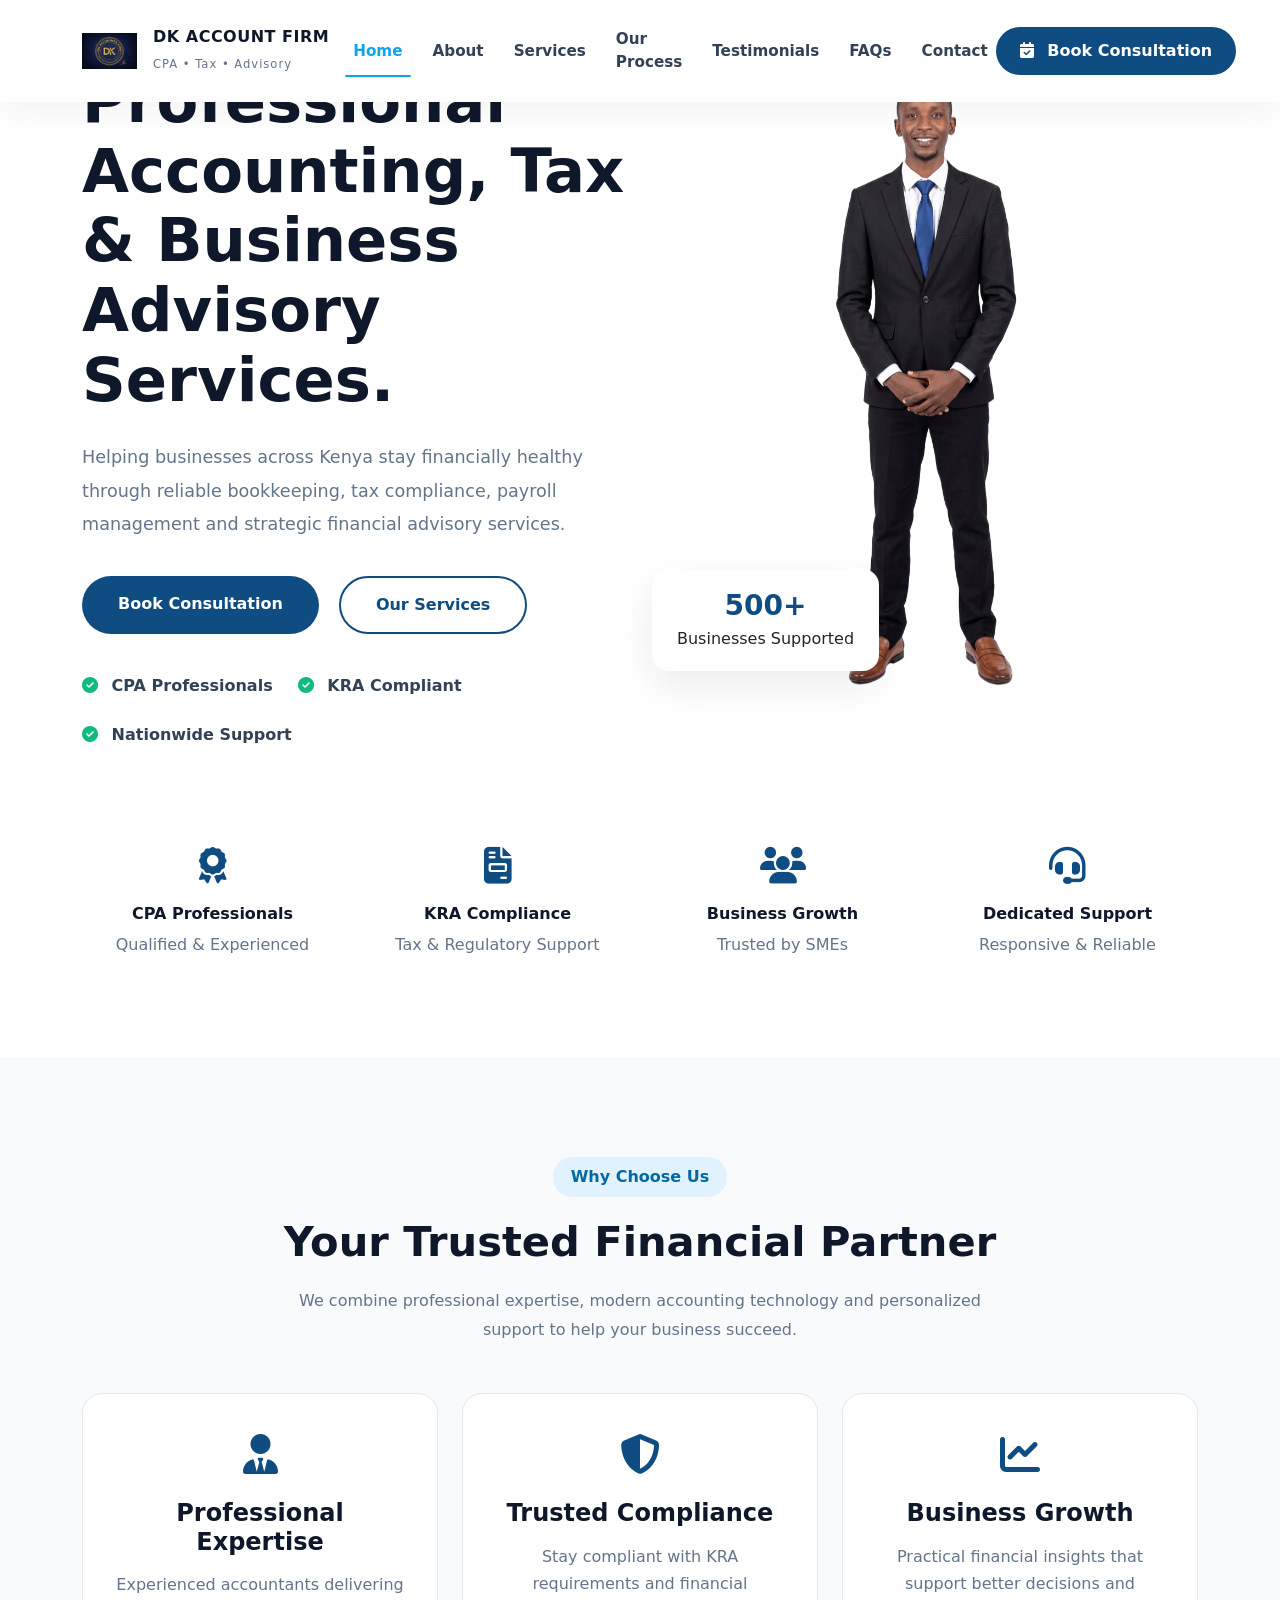
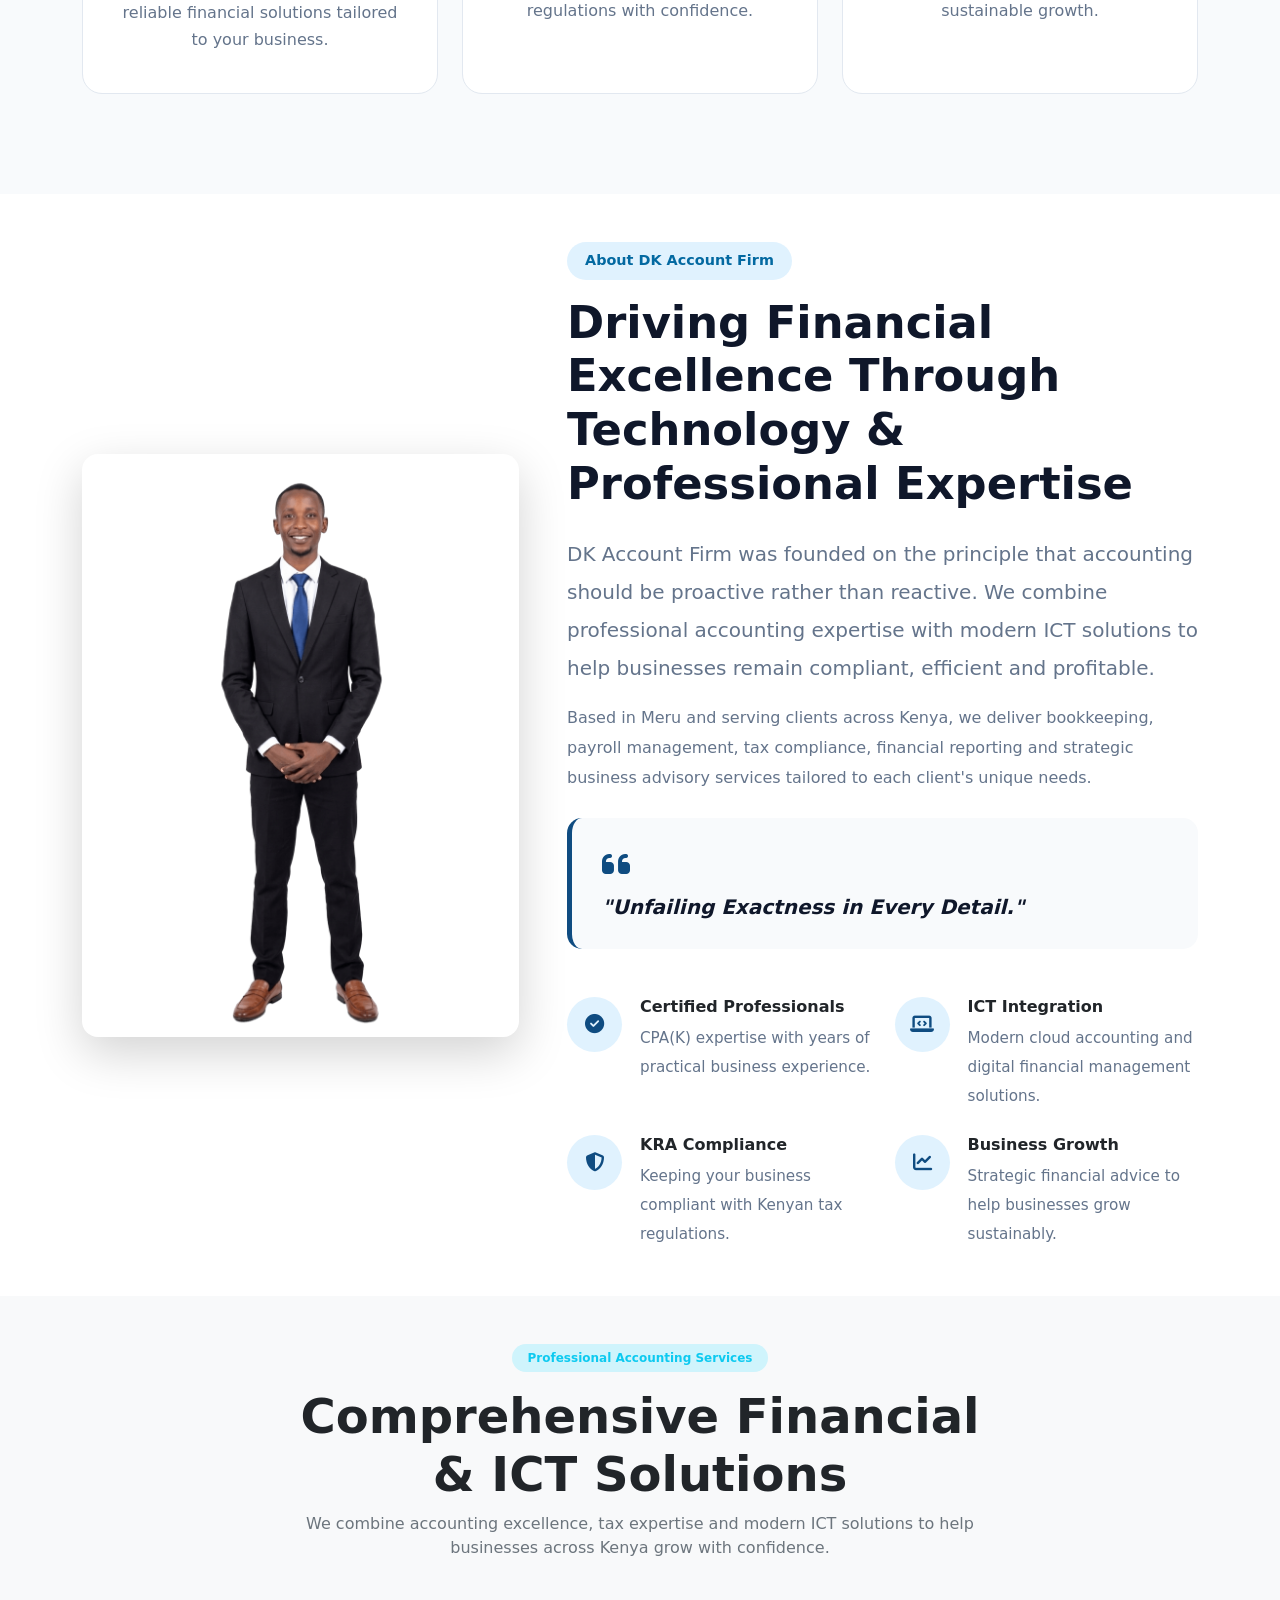
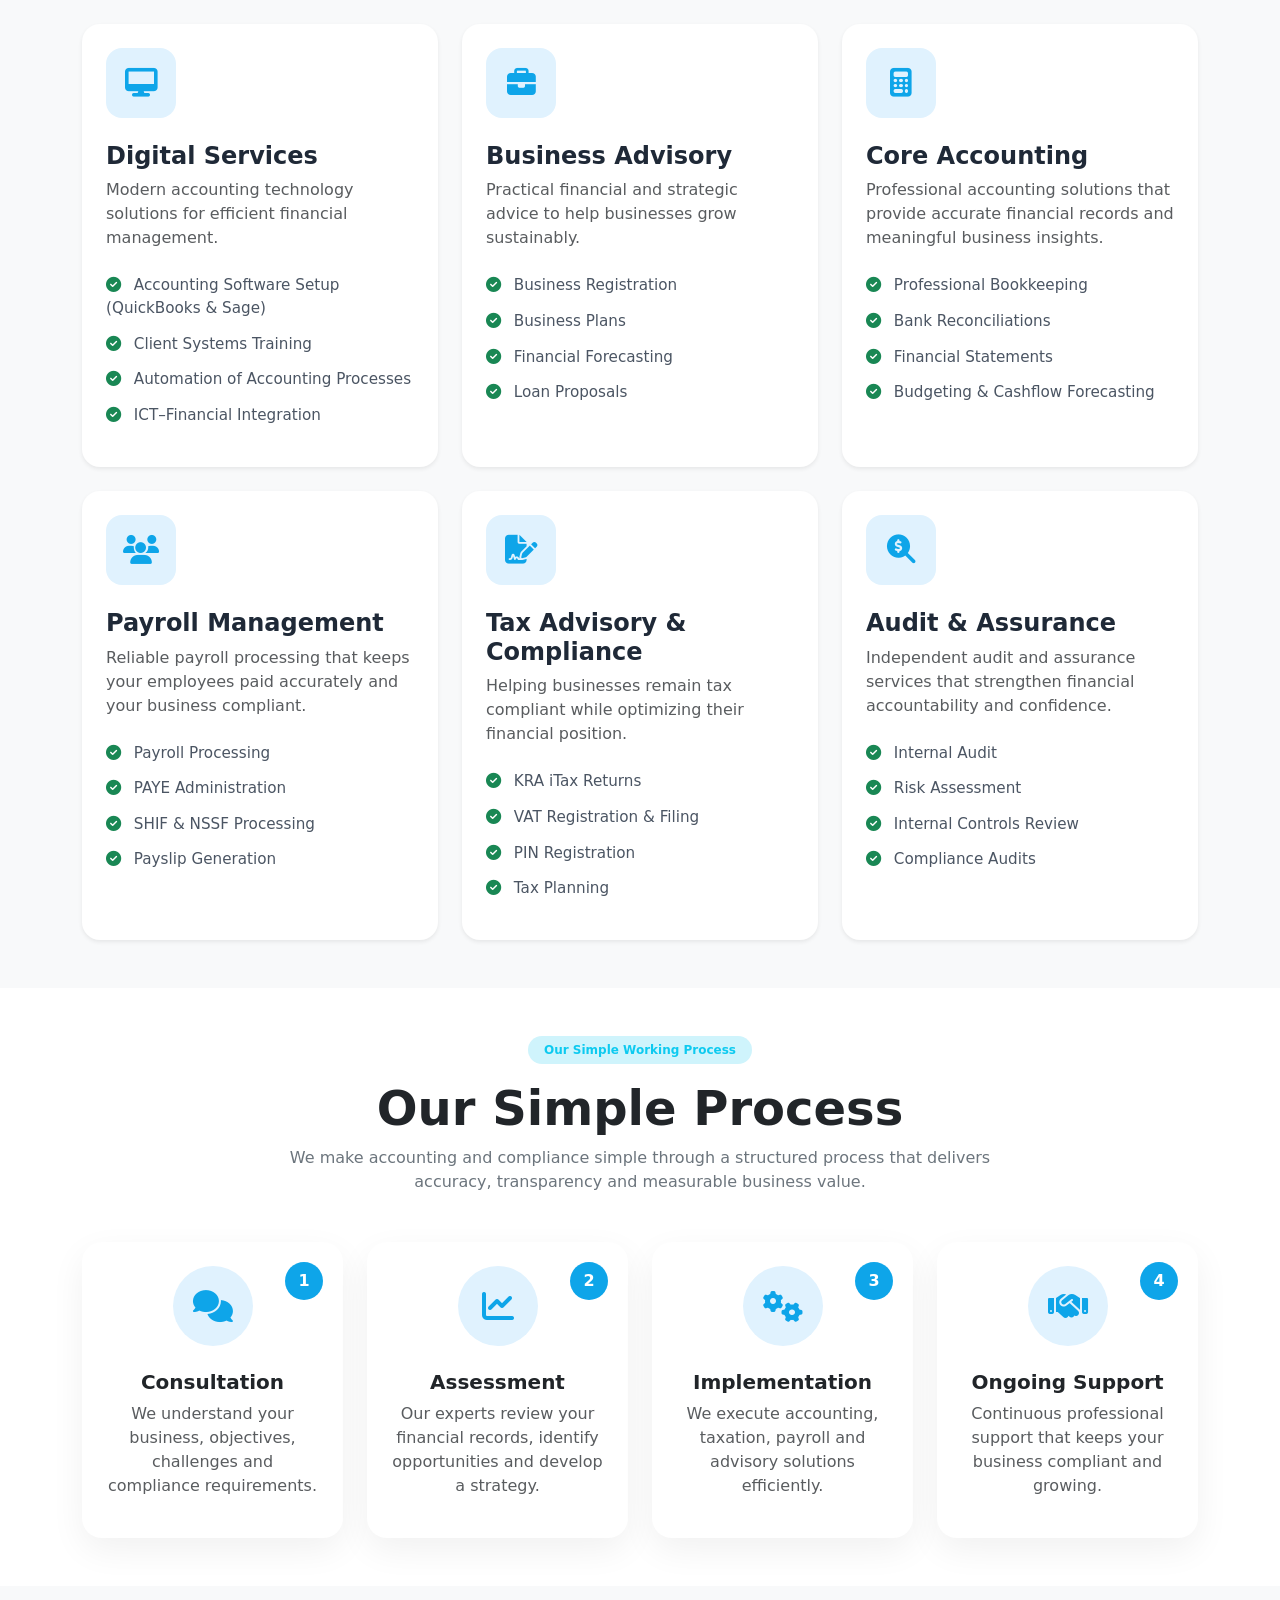
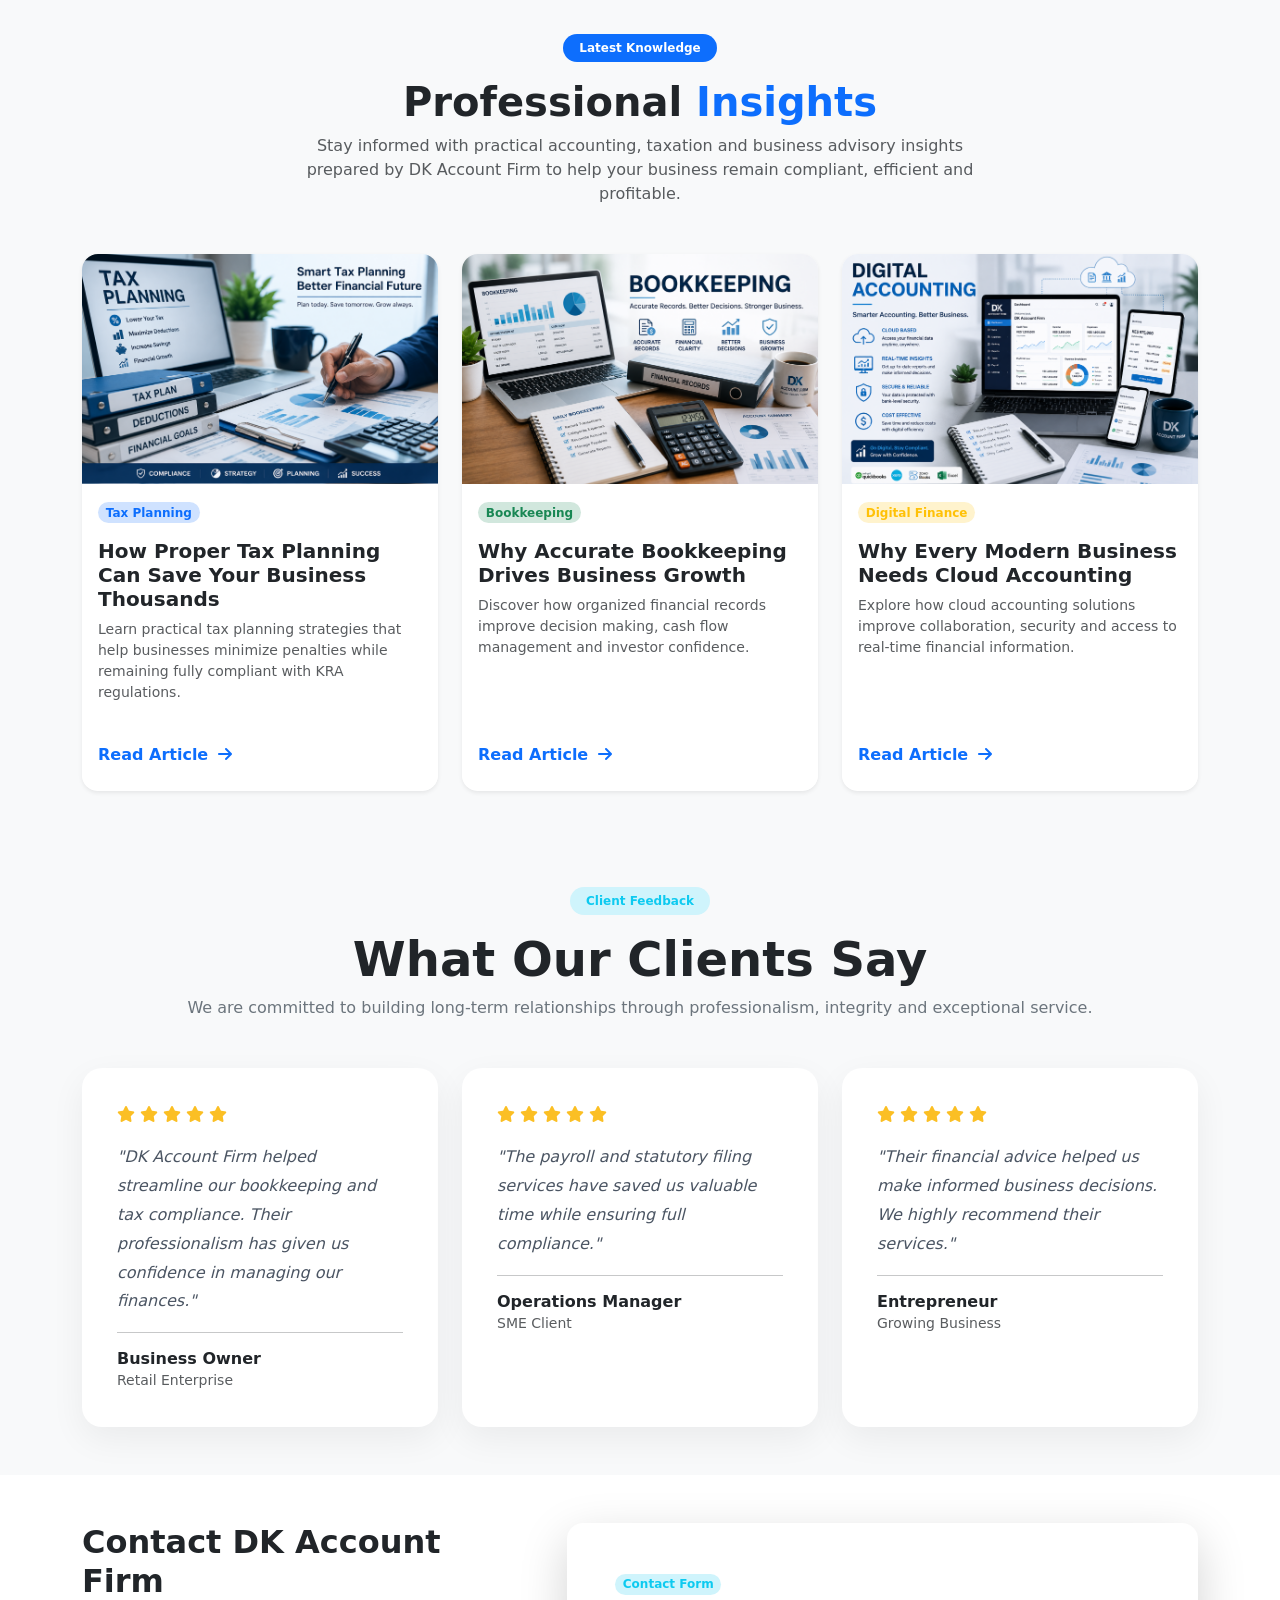
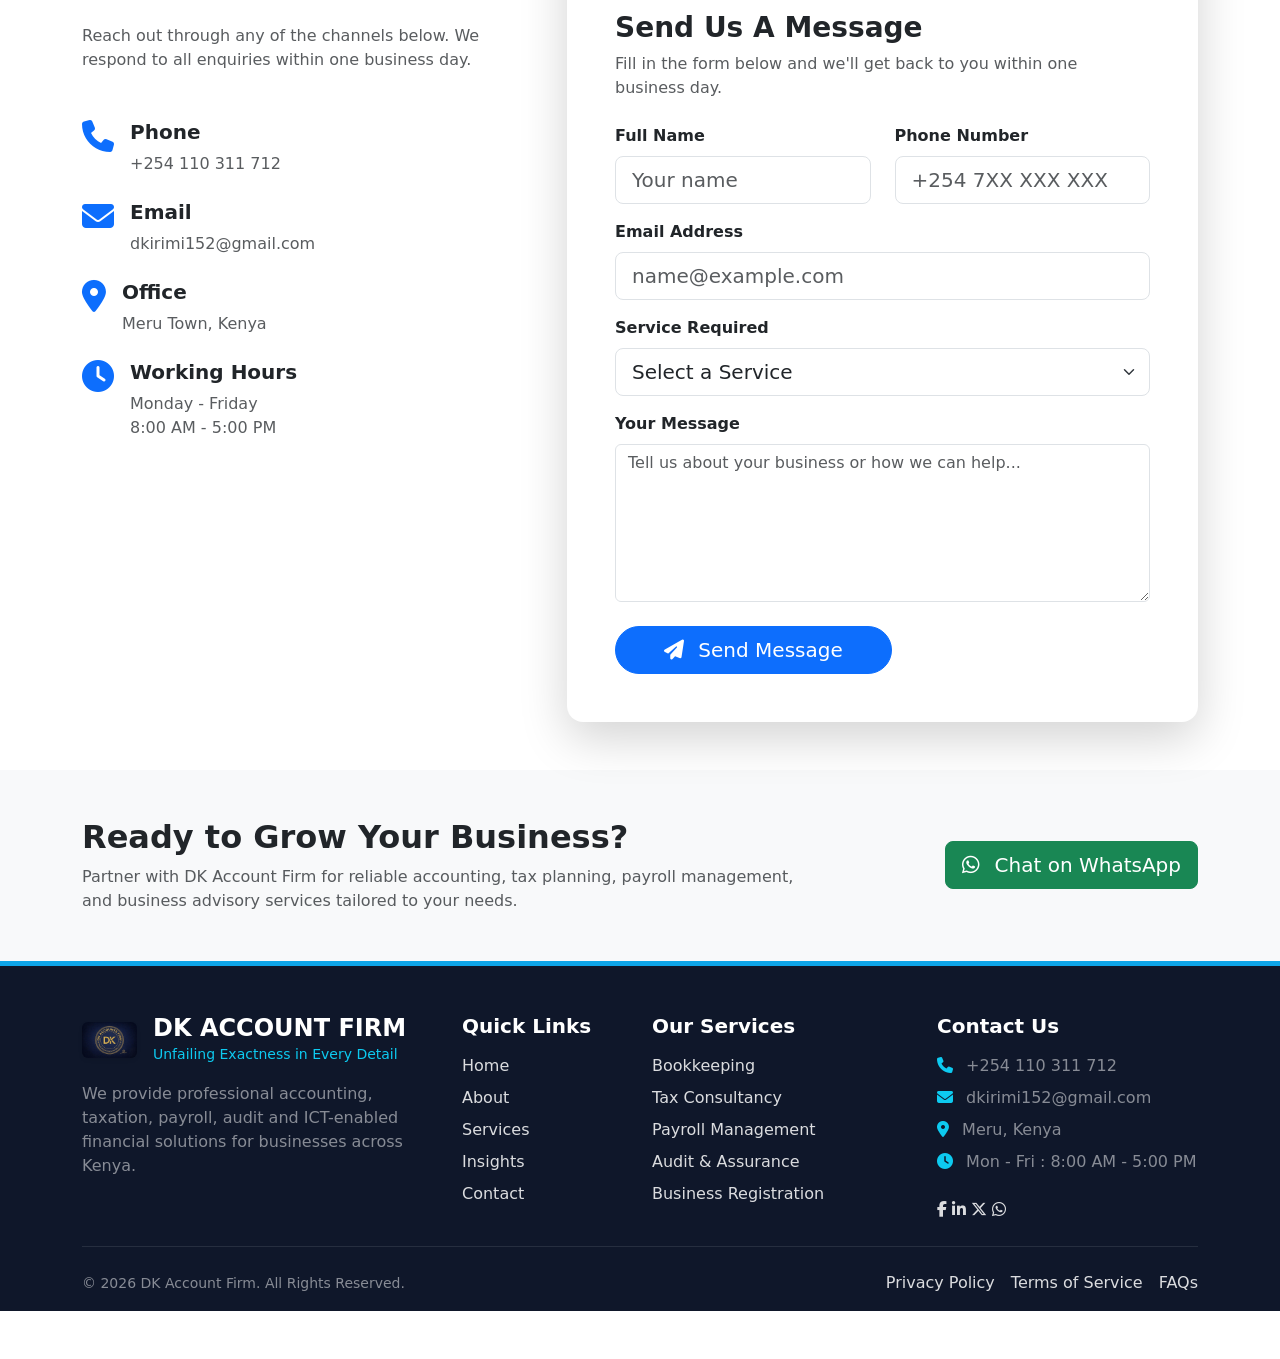
==== commit 317ab6f1: "Update index.html" ====
--- a/index.html
+++ b/index.html
@@ -1832,99 +1832,183 @@
 
     </div>
 
-    <!-- ===================================================== -->
-    <!-- FOOTER -->
-    <!-- ===================================================== -->
-
-    <footer class="py-5 bg-dark text-white">
-
-        <div class="container">
-
-            <div class="row g-4">
-
-                <div class="col-lg-4">
-
-                    <div class="d-flex align-items-center mb-3">
-
-                        <img src="logo.png"
-                             alt="DK Account Firm Logo"
-                             class="logo me-3"
-                             style="height:50px;">
-
-                        <div>
-
-                            <h5 class="mb-0">DK ACCOUNT FIRM</h5>
-
-                            <small class="text-muted">CPA • Tax • Advisory</small>
-
-                        </div>
-
-                    </div>
-
-                    <p class="text-muted">
-
-                        Professional accounting, tax compliance and
-                        business advisory services for businesses
-                        across Kenya.
-
-                    </p>
-
-                </div>
-
-                <div class="col-lg-2 col-md-4">
-
-                    <h6 class="fw-bold mb-3">Quick Links</h6>
-
-                    <ul class="list-unstyled">
-
-                        <li class="mb-2"><a href="#home" class="text-muted text-decoration-none">Home</a></li>
-
-                        <li class="mb-2"><a href="#about" class="text-muted text-decoration-none">About</a></li>
-
-                        <li class="mb-2"><a href="#services" class="text-muted text-decoration-none">Services</a></li>
-
-                        <li class="mb-2"><a href="#contact" class="text-muted text-decoration-none">Contact</a></li>
-
-                    </ul>
-
-                </div>
-
-                <div class="col-lg-3 col-md-4">
-
-                    <h6 class="fw-bold mb-3">Services</h6>
-
-                    <ul class="list-unstyled">
-
-                        <li class="mb-2"><a href="#services" class="text-muted text-decoration-none">Bookkeeping</a></li>
-
-                        <li class="mb-2"><a href="#services" class="text-muted text-decoration-none">Tax Compliance</a></li>
-
-                        <li class="mb-2"><a href="#services" class="text-muted text-decoration-none">Payroll Management</a></li>
-
-                        <li class="mb-2"><a href="#services" class="text-muted text-decoration-none">Business Advisory</a></li>
-
-                    </ul>
-
-                </div>
-
-                <div class="col-lg-3 col-md-4">
-
-                    <h6 class="fw-bold mb-3">Contact Info</h6>
-
-                    <ul class="list-unstyled">
-
-                        <li class="mb-2 text-muted"><i class="fas fa-phone me-2"></i>+254 110 311 712</li>
-
-                        <li class="mb-2 text-muted"><i class="fas fa-envelope me-2"></i>dkirimi152@gmail.com</li>
-
-                        <li class="mb-2 text-muted"><i class="fas fa-location-dot me-2"></i>Meru Town, Kenya</li>
-
-                    </ul>
+  <!-- ============================= -->
+<!-- FOOTER -->
+<!-- ============================= -->
+
+<footer class="pt-5 pb-3 text-white" style="background:#0f172a; border-top:5px solid #0ea5e9;">
+
+    <div class="container">
+
+        <div class="row gy-5">
+
+            <!-- Company -->
+
+            <div class="col-lg-4">
+
+                <div class="d-flex align-items-center mb-3">
+
+                    <img src="logo.png"
+                         width="55"
+                         class="rounded shadow-sm me-3"
+                         alt="DK Account Firm">
+
+                    <div>
+
+                        <h4 class="fw-bold mb-0">
+                            DK ACCOUNT FIRM
+                        </h4>
+
+                        <small class="text-info">
+                            Unfailing Exactness in Every Detail
+                        </small>
+
+                    </div>
+
+                </div>
+
+                <p class="text-white-50">
+
+                    We provide professional accounting, taxation,
+                    payroll, audit and ICT-enabled financial solutions
+                    for businesses across Kenya.
+
+                </p>
+
+            </div>
+
+            <!-- Quick Links -->
+
+            <div class="col-lg-2 col-md-6">
+
+                <h5 class="fw-bold mb-3">
+
+                    Quick Links
+
+                </h5>
+
+                <ul class="list-unstyled footer-links">
+
+                    <li class="mb-2">
+                        <a href="#home">Home</a>
+                    </li>
+
+                    <li class="mb-2">
+                        <a href="#about">About</a>
+                    </li>
+
+                    <li class="mb-2">
+                        <a href="#services">Services</a>
+                    </li>
+
+                    <li class="mb-2">
+                        <a href="#insights">Insights</a>
+                    </li>
+
+                    <li>
+                        <a href="#contact">Contact</a>
+                    </li>
+
+                </ul>
+
+            </div>
+
+            <!-- Services -->
+
+            <div class="col-lg-3 col-md-6">
+
+                <h5 class="fw-bold mb-3">
+
+                    Our Services
+
+                </h5>
+
+                <ul class="list-unstyled text-white-50">
+
+                    <li class="mb-2">
+                        Bookkeeping
+                    </li>
+
+                    <li class="mb-2">
+                        Tax Consultancy
+                    </li>
+
+                    <li class="mb-2">
+                        Payroll Management
+                    </li>
+
+                    <li class="mb-2">
+                        Audit & Assurance
+                    </li>
+
+                    <li>
+                        Business Registration
+                    </li>
+
+                </ul>
+
+            </div>
+
+            <!-- Contact -->
+
+            <div class="col-lg-3">
+
+                <h5 class="fw-bold mb-3">
+
+                    Contact Us
+
+                </h5>
+
+                <p class="mb-2 text-white-50">
+
+                    <i class="fas fa-phone me-2 text-info"></i>
+
+                    +254 110 311 712
+
+                </p>
+
+                <p class="mb-2 text-white-50">
+
+                    <i class="fas fa-envelope me-2 text-info"></i>
+
+                    dkirimi152@gmail.com
+
+                </p>
+
+                <p class="mb-2 text-white-50">
+
+                    <i class="fas fa-location-dot me-2 text-info"></i>
+
+                    Meru, Kenya
+
+                </p>
+
+                <p class="text-white-50">
+
+                    <i class="fas fa-clock me-2 text-info"></i>
+
+                    Mon - Fri : 8:00 AM - 5:00 PM
+
+                </p>
+
+                <div class="mt-4">
+
+                    <a href="#" class="social-icon">
+                        <i class="fab fa-facebook-f"></i>
+                    </a>
+
+                    <a href="#" class="social-icon">
+                        <i class="fab fa-linkedin-in"></i>
+                    </a>
+
+                    <a href="#" class="social-icon">
+                        <i class="fab fa-x-twitter"></i>
+                    </a>
 
                     <a href="https://wa.me/254110311712"
-                       class="btn btn-success btn-sm mt-2">
-
-                        <i class="fab fa-whatsapp me-1"></i> WhatsApp
+                       class="social-icon">
+
+                        <i class="fab fa-whatsapp"></i>
 
                     </a>
 
@@ -1932,21 +2016,47 @@
 
             </div>
 
-            <hr class="my-4 border-secondary">
-
-            <div class="text-center text-muted">
-
-                <p class="mb-0">
-
-                    &copy; <span id="currentYear"></span> DK Account Firm. All Rights Reserved.
-
-                </p>
-
-            </div>
-
         </div>
 
-    </footer>
+        <hr class="border-secondary my-4">
+
+        <div class="row align-items-center gy-3">
+
+            <div class="col-lg-6 text-center text-lg-start">
+
+                <small class="text-white-50">
+
+                    © 2026 DK Account Firm. All Rights Reserved.
+
+                </small>
+
+            </div>
+
+            <div class="col-lg-6">
+
+                <div class="d-flex justify-content-center justify-content-lg-end flex-wrap gap-3">
+
+                    <a href="privacy.html" class="footer-bottom-link">
+                        Privacy Policy
+                    </a>
+
+                    <a href="terms.html" class="footer-bottom-link">
+                        Terms of Service
+                    </a>
+
+                    <a href="faqs.html" class="footer-bottom-link">
+                        FAQs
+                    </a>
+
+                </div>
+
+            </div>
+
+        </div>
+
+    </div>
+
+</footer>
 
     <!-- Bootstrap JS -->
     <script src="https://cdn.jsdelivr.net/npm/bootstrap@5.3.7/dist/js/bootstrap.bundle.min.js"></script>
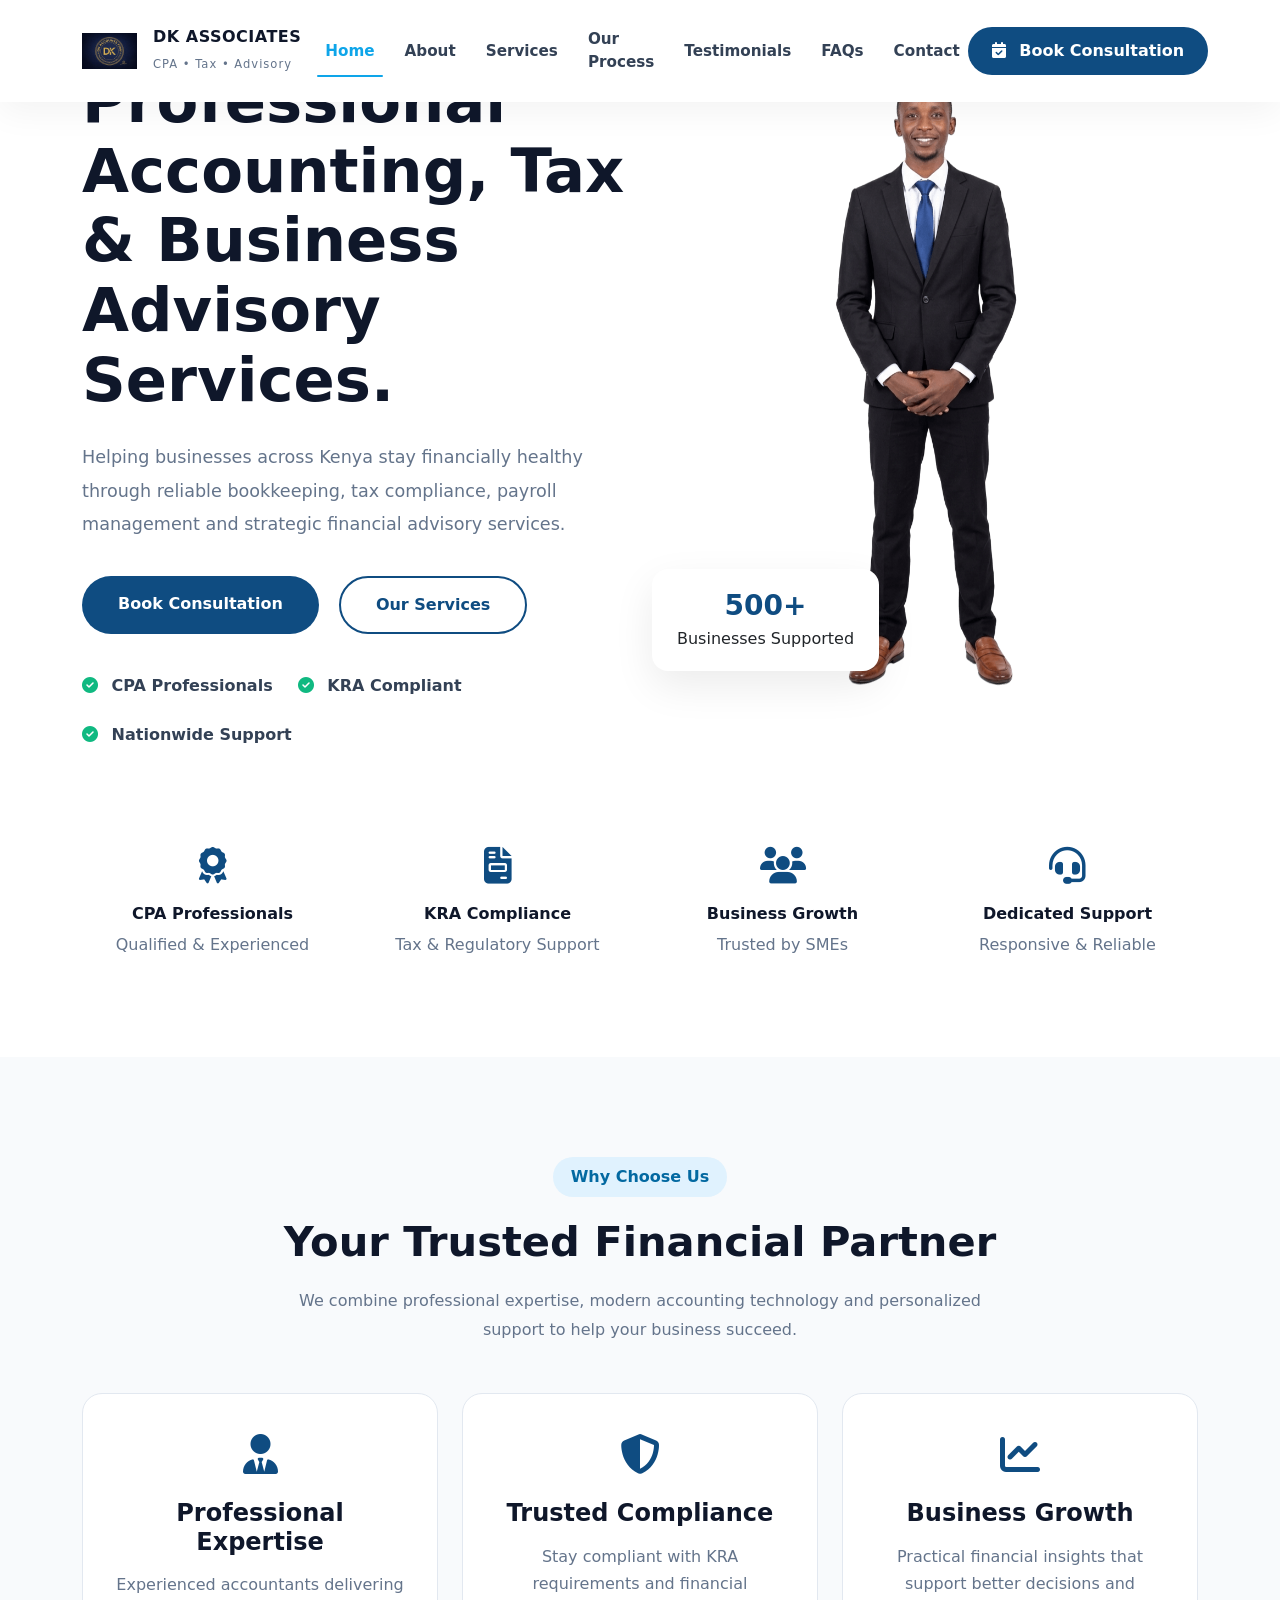
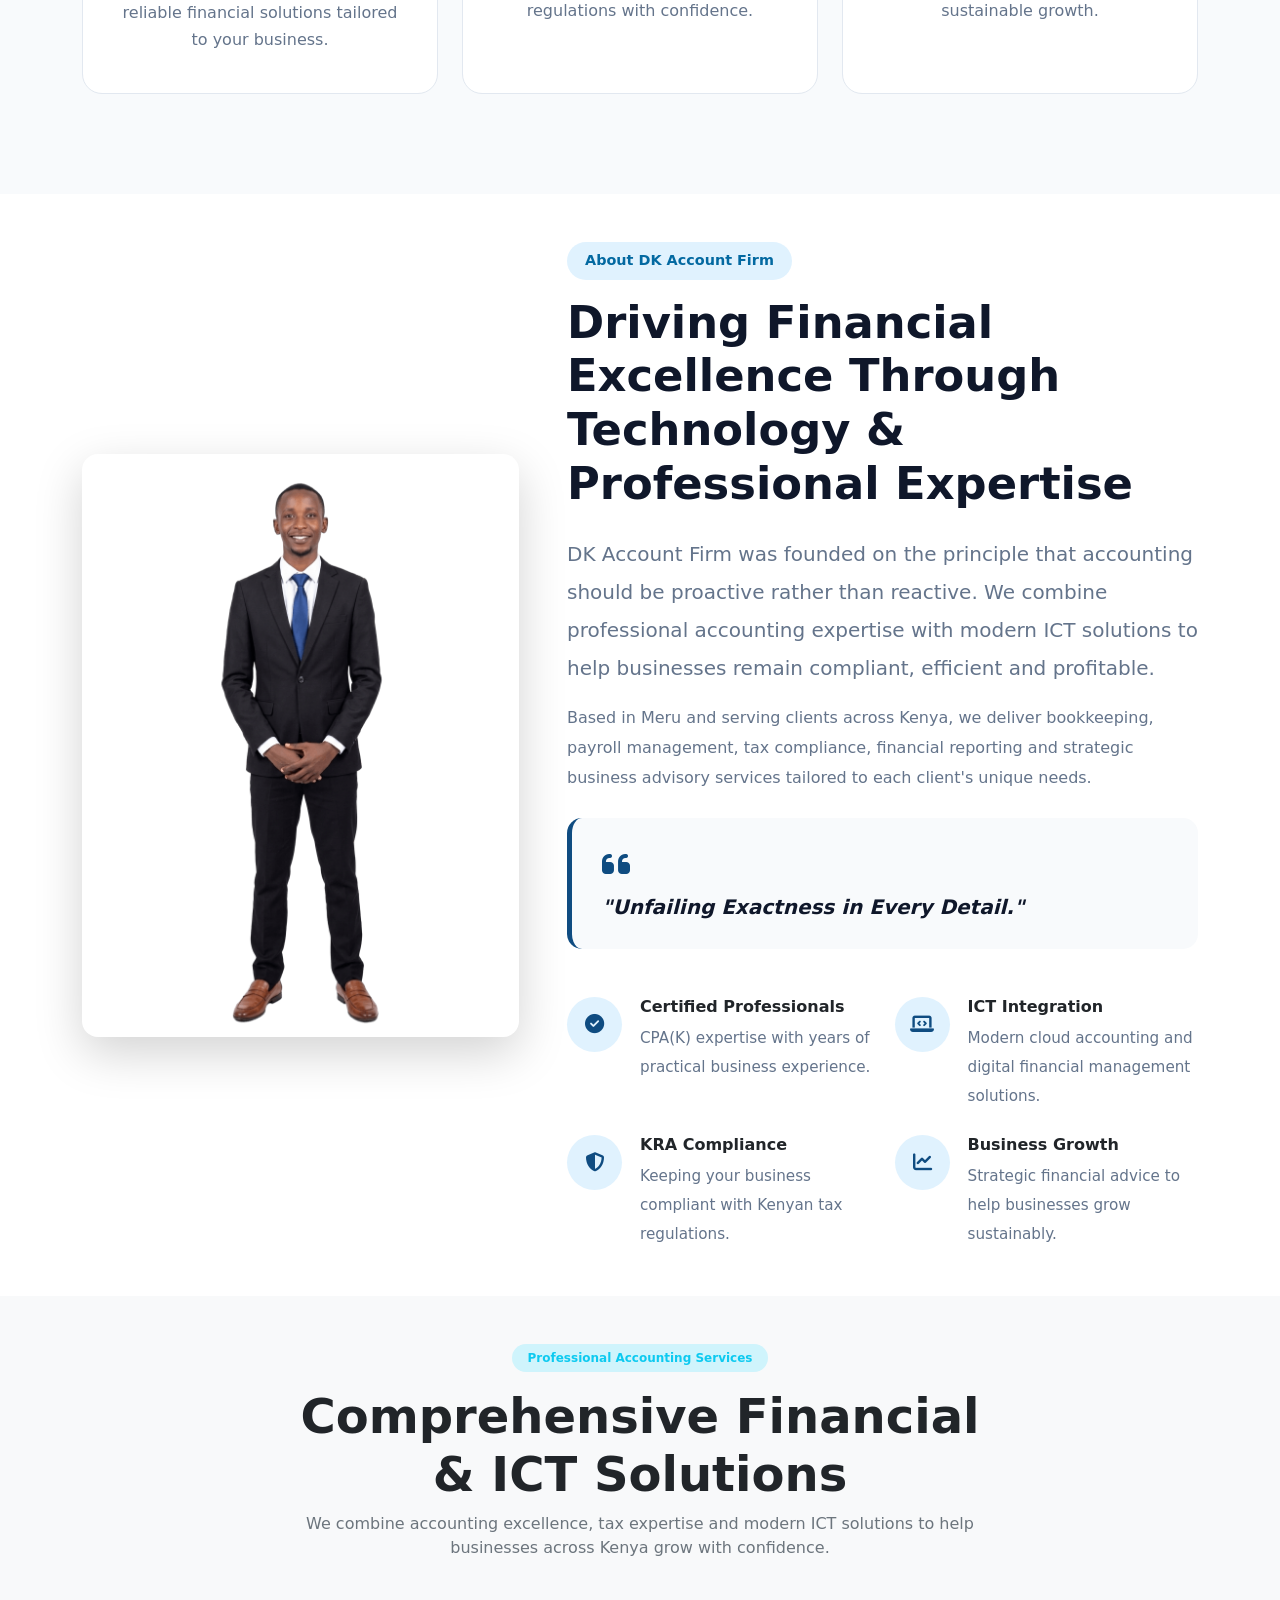
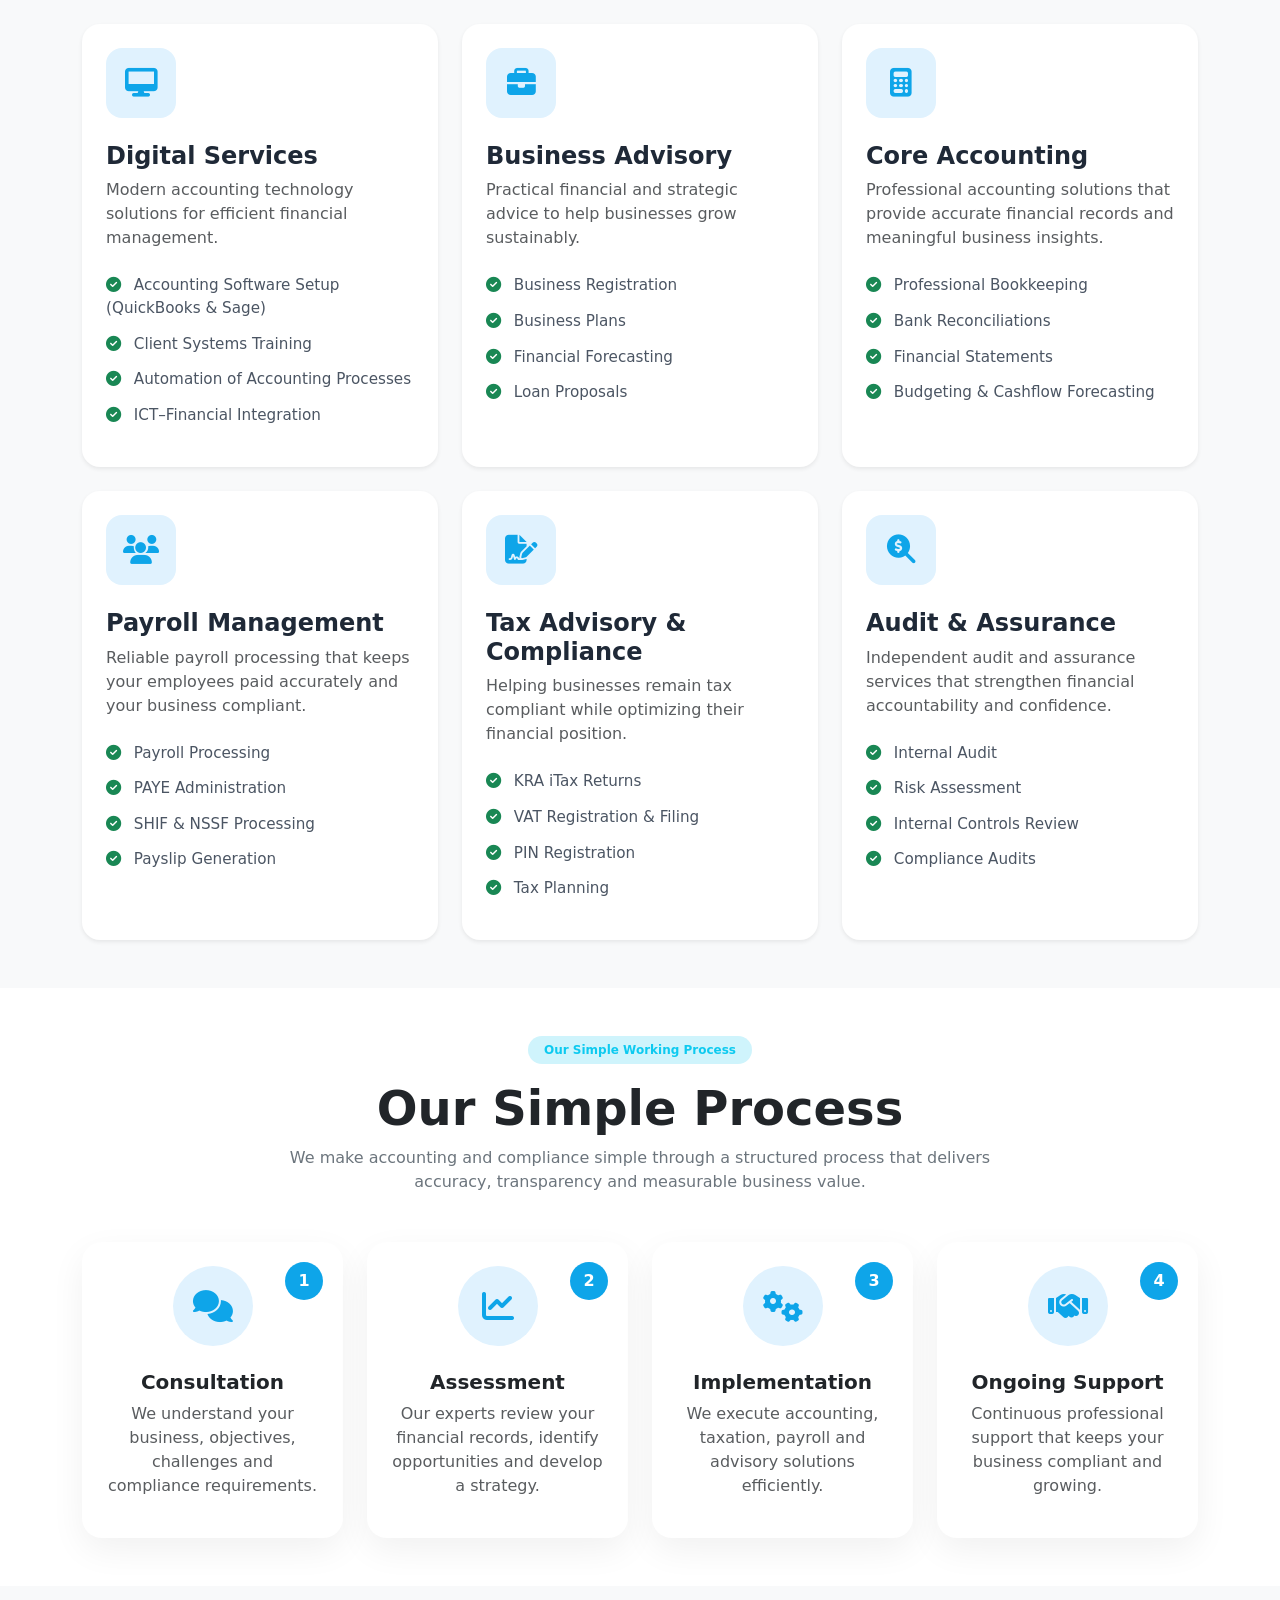
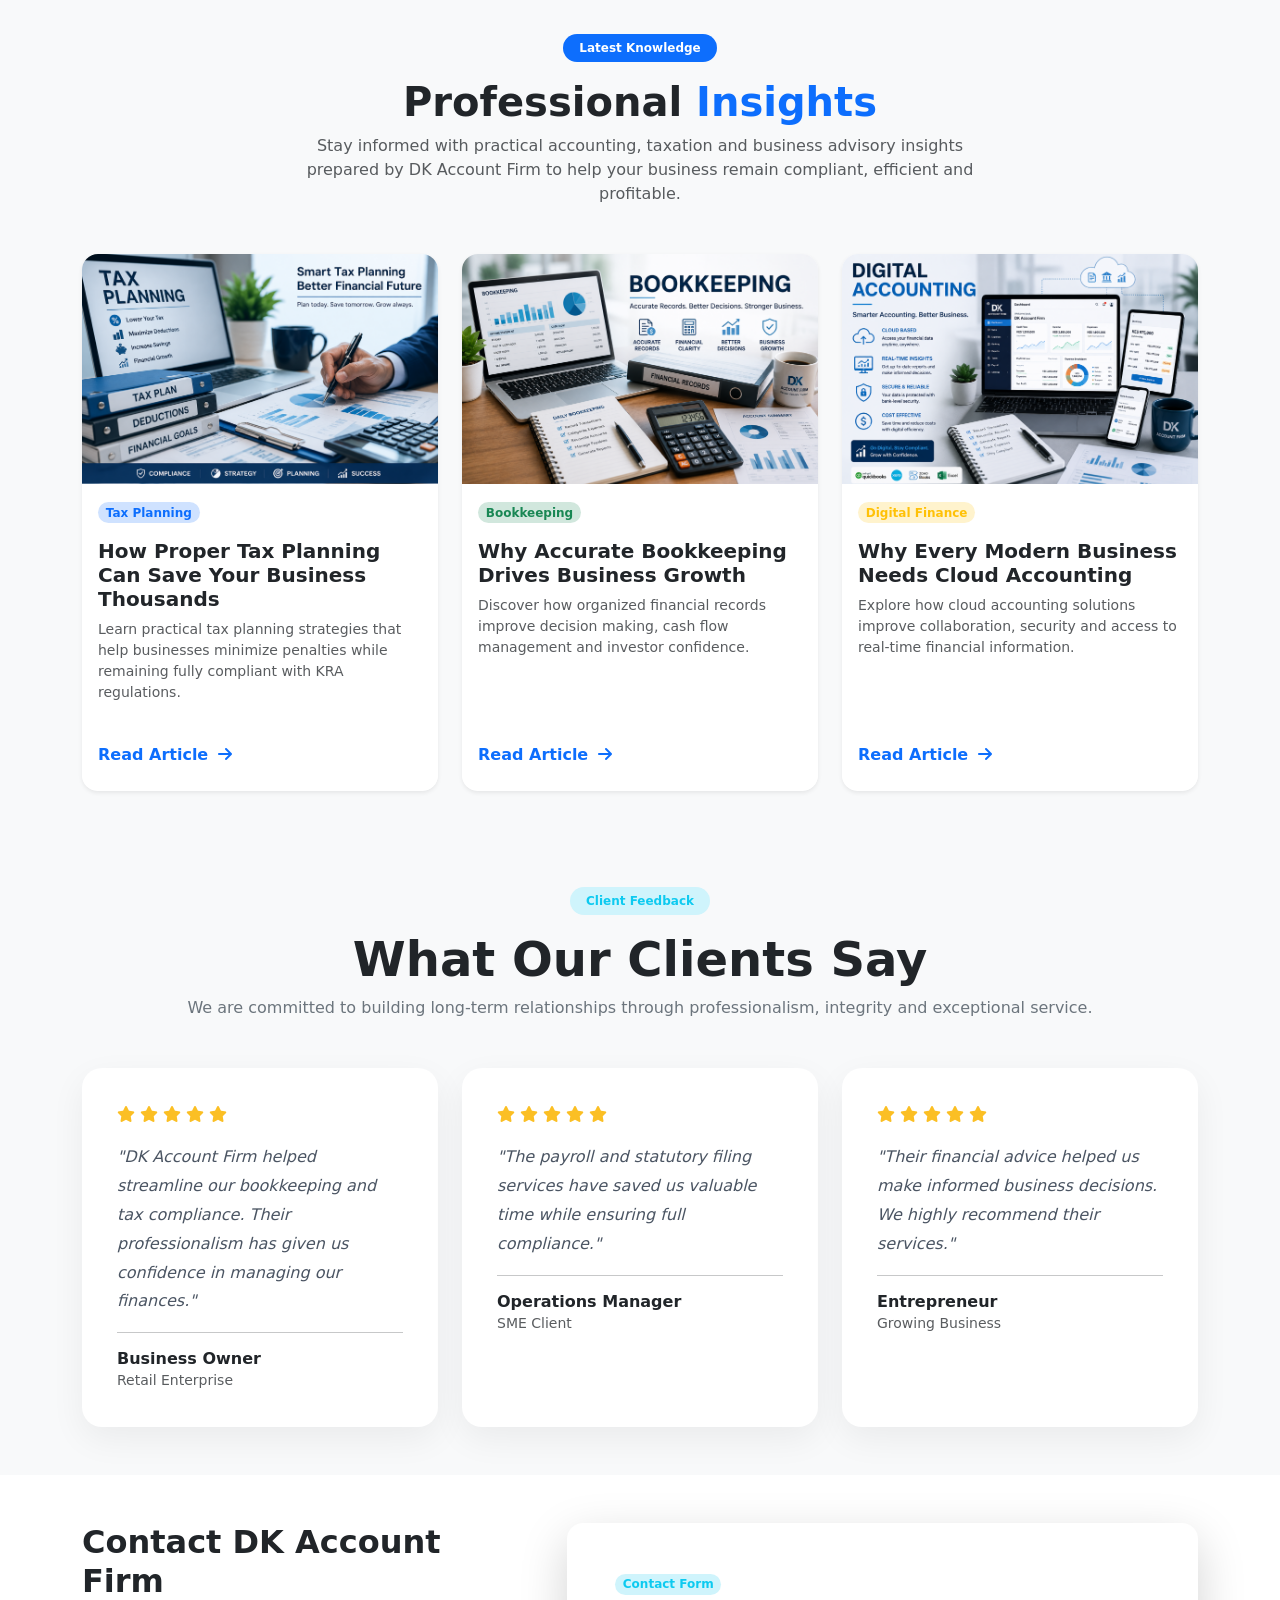
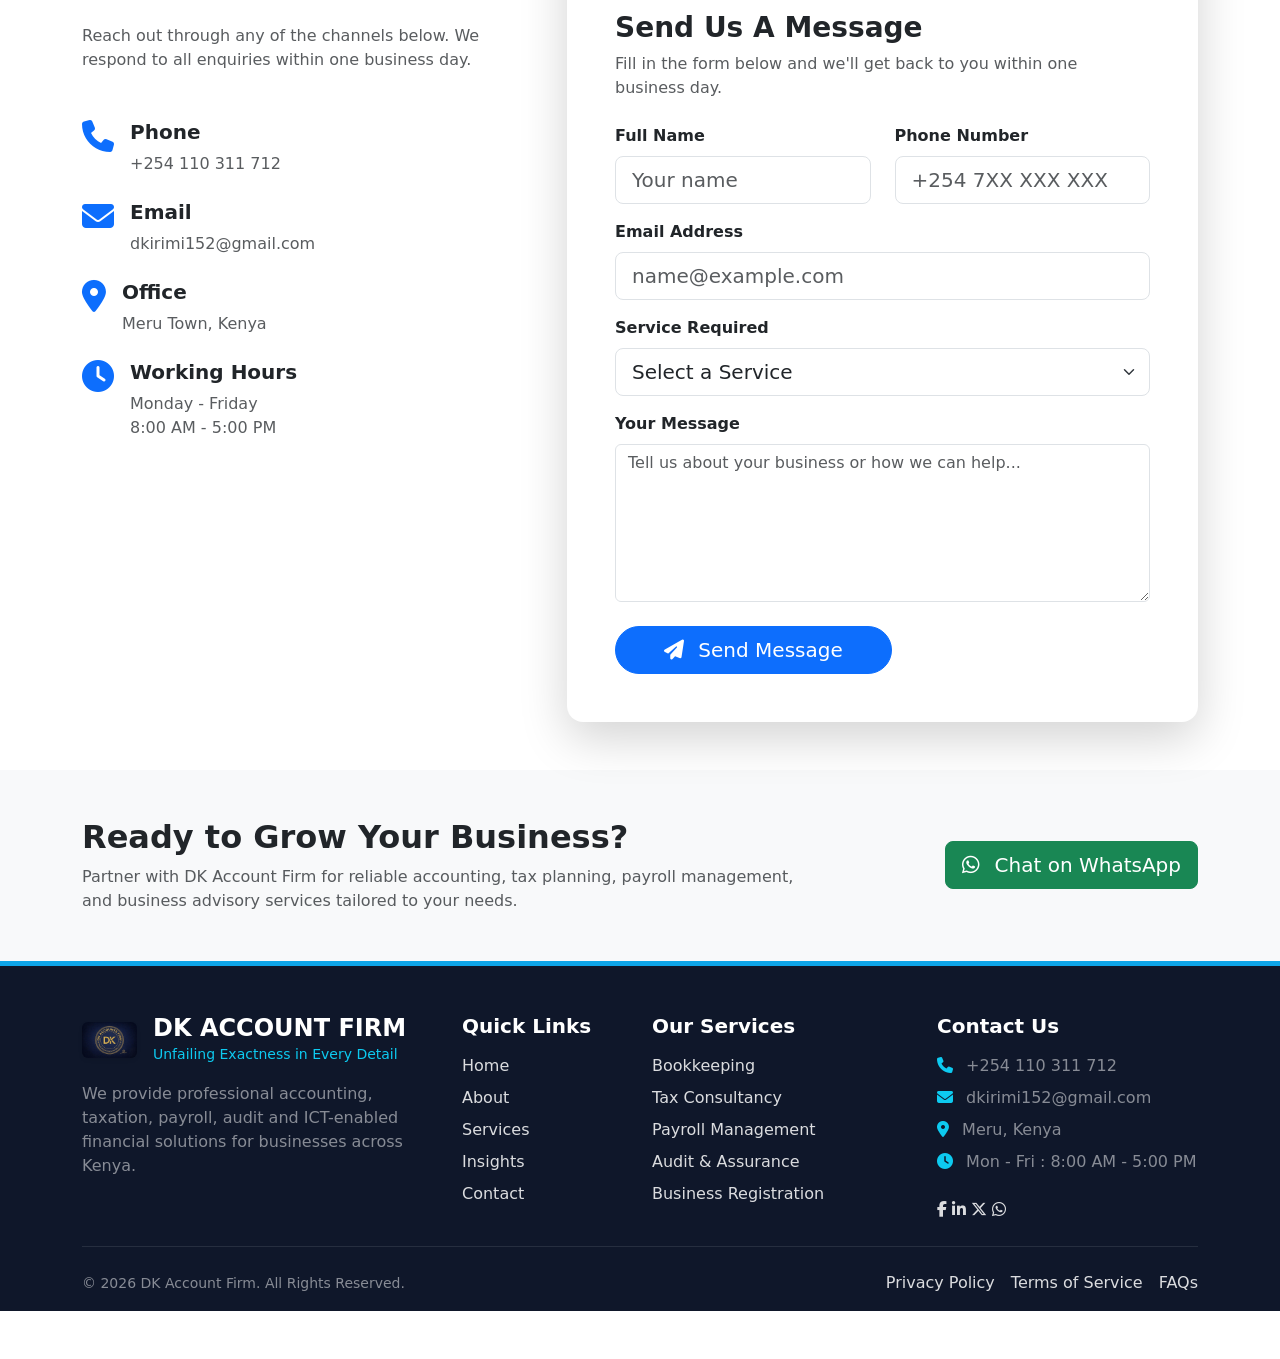
==== commit 416889dc: "Update brand name from 'DK ACCOUNT FIRM' to 'DK ASSOCIATES'" ====
--- a/index.html
+++ b/index.html
@@ -261,7 +261,7 @@
                     <div class="ms-3">
 
                         <h5 class="brand-title mb-0">
-                            DK ACCOUNT FIRM
+                            DK ASSOCIATES
                         </h5>
 
                         <small class="brand-tagline">
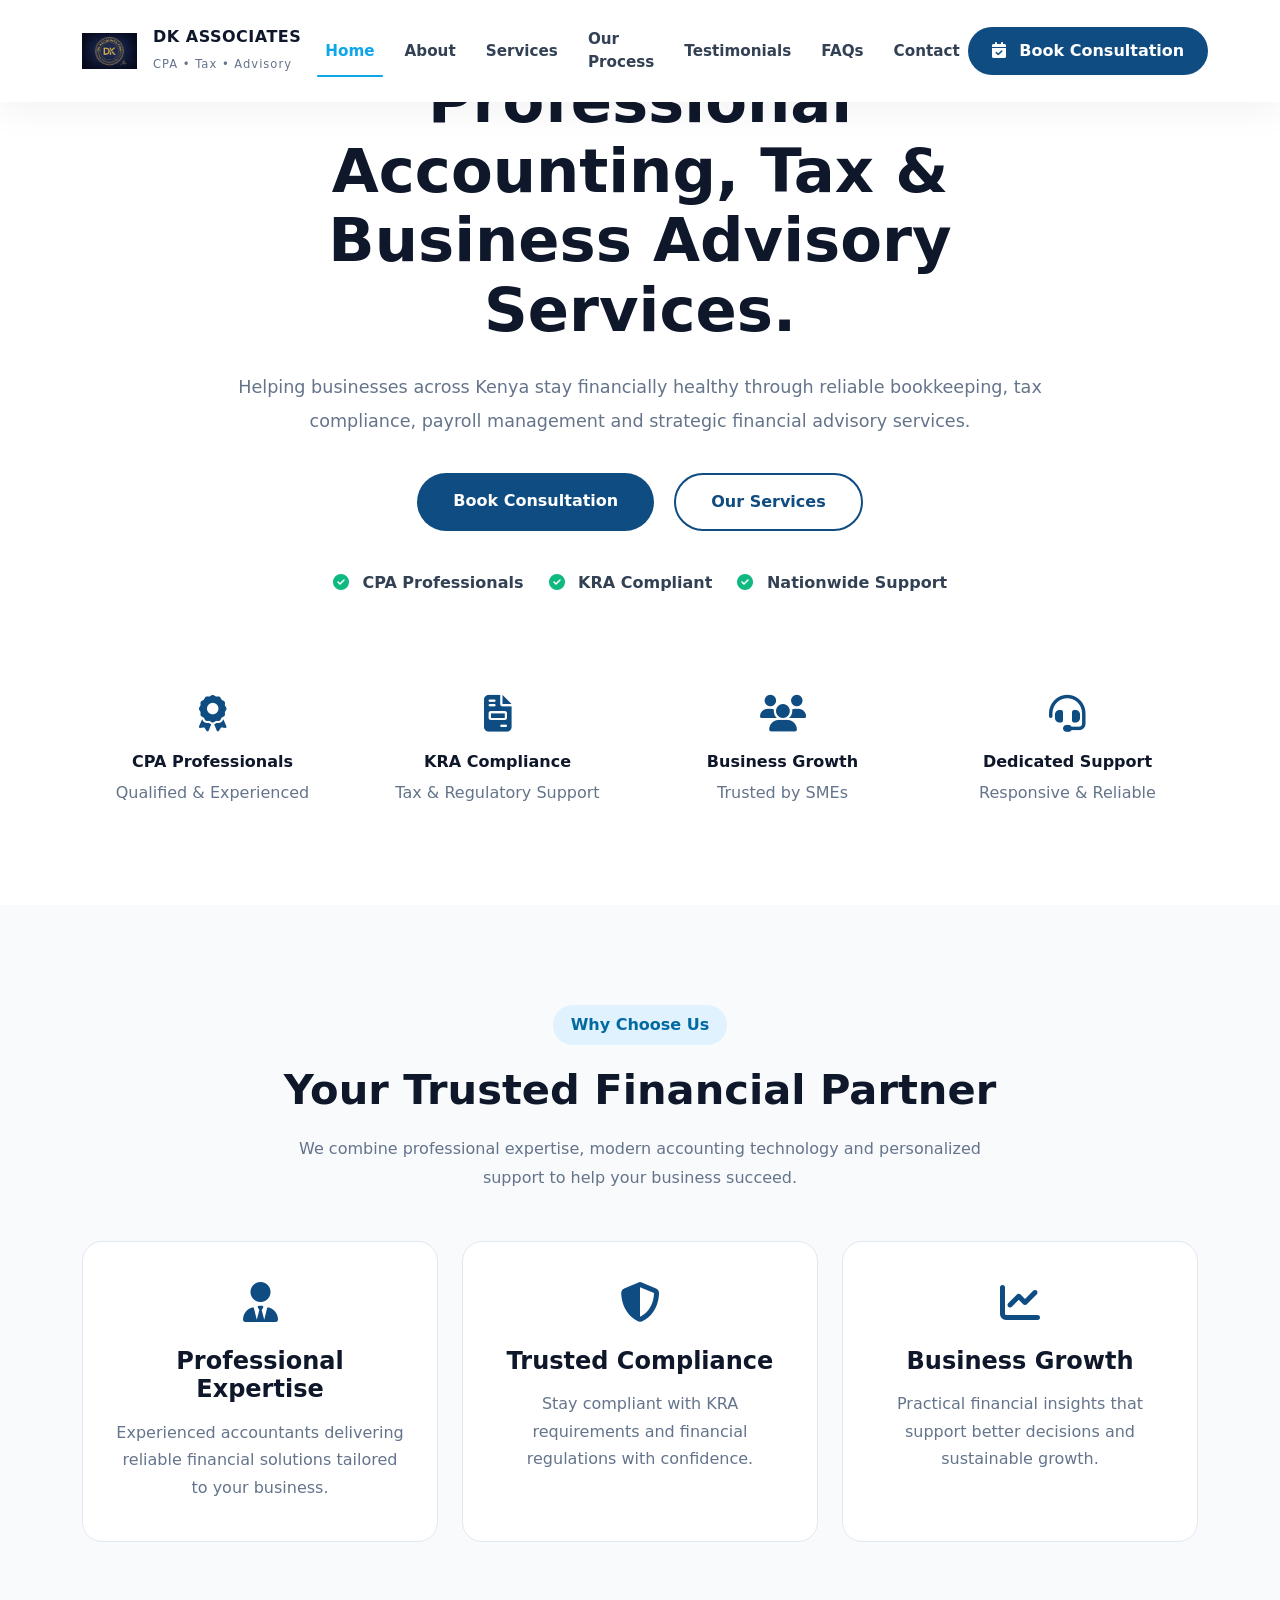
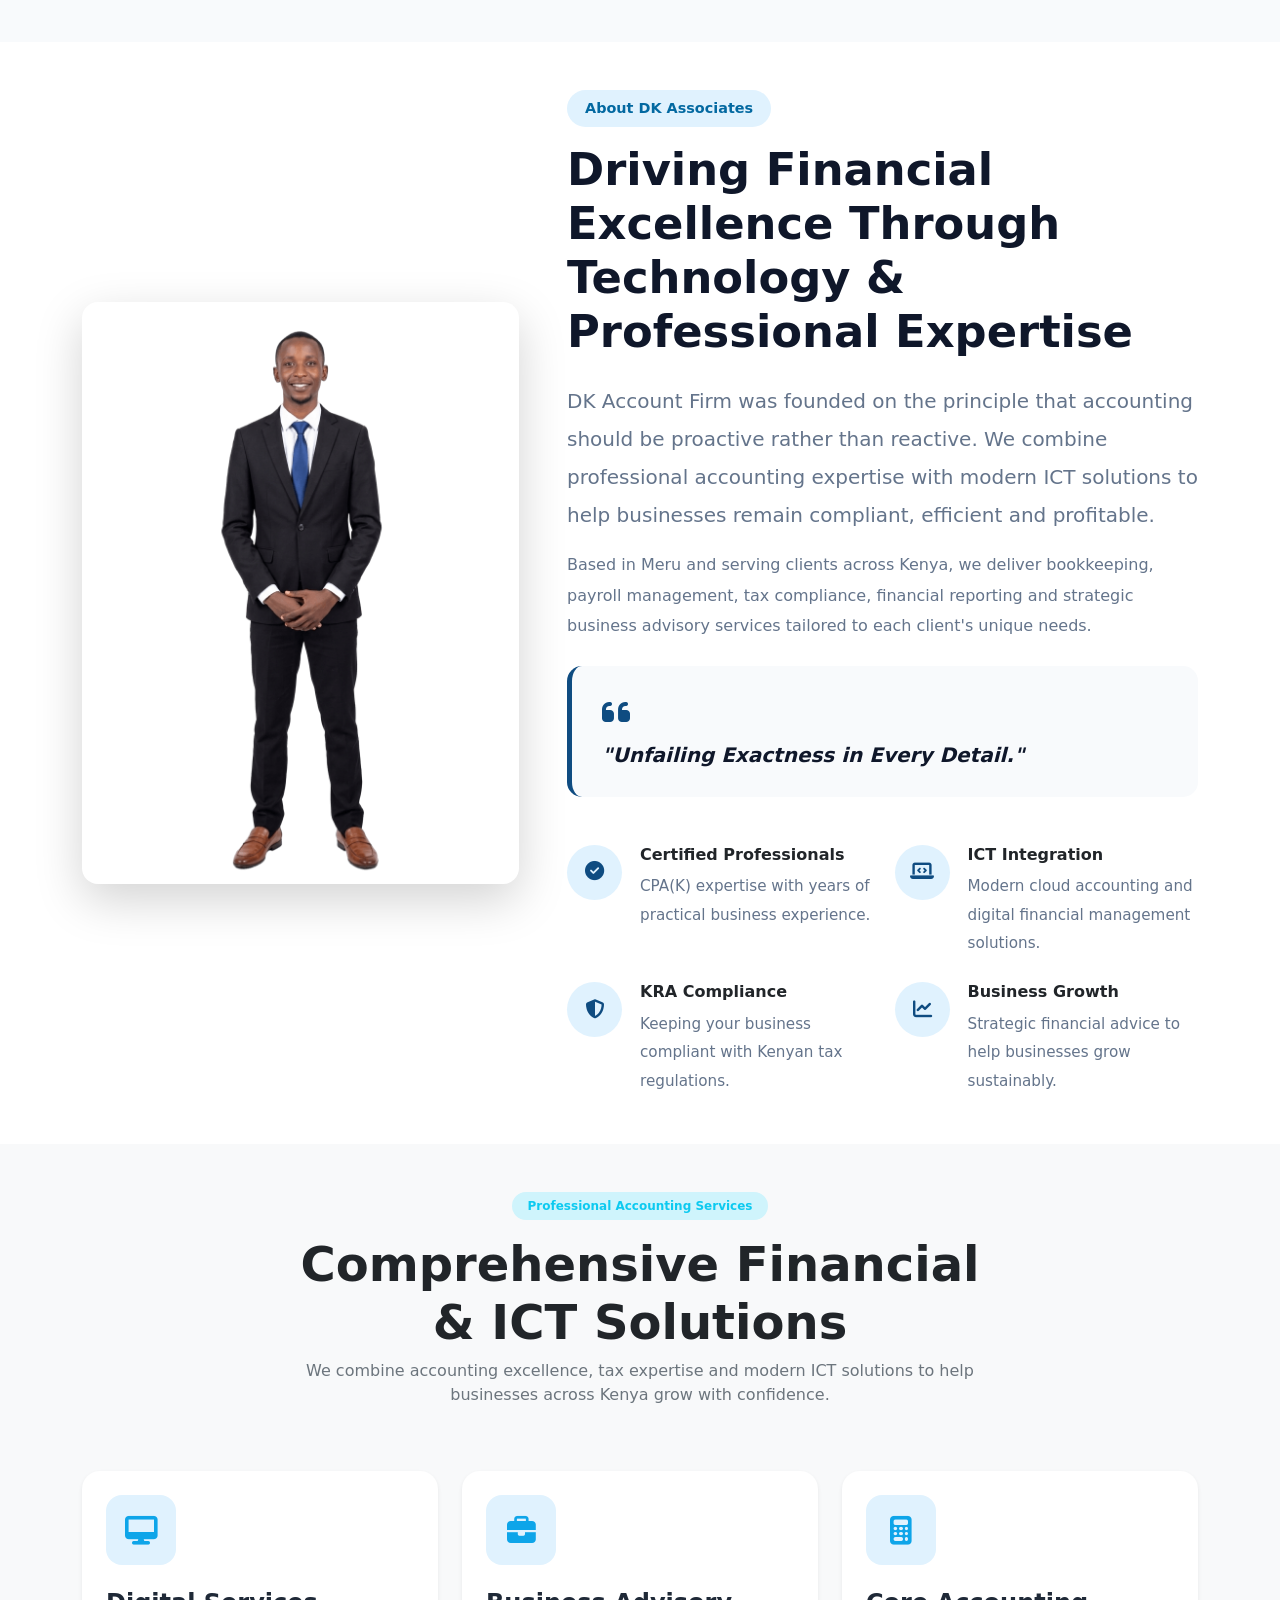
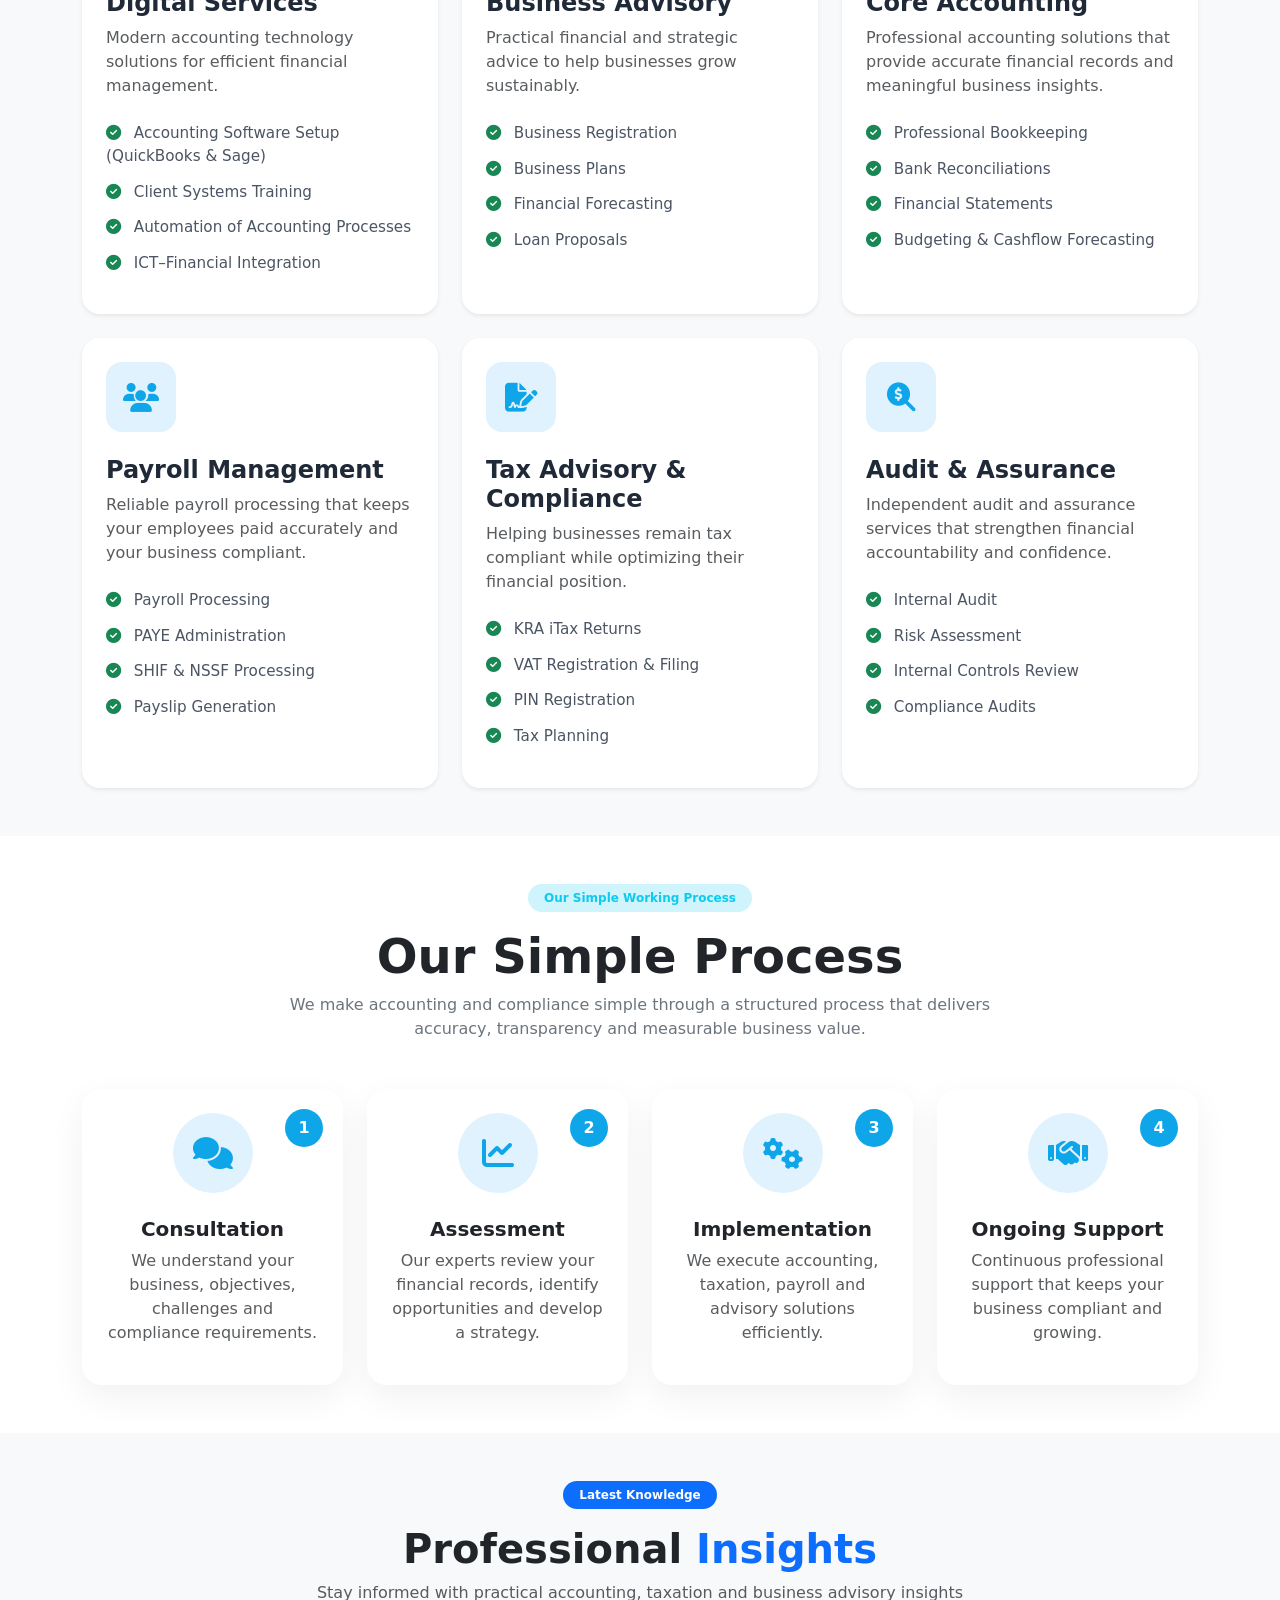
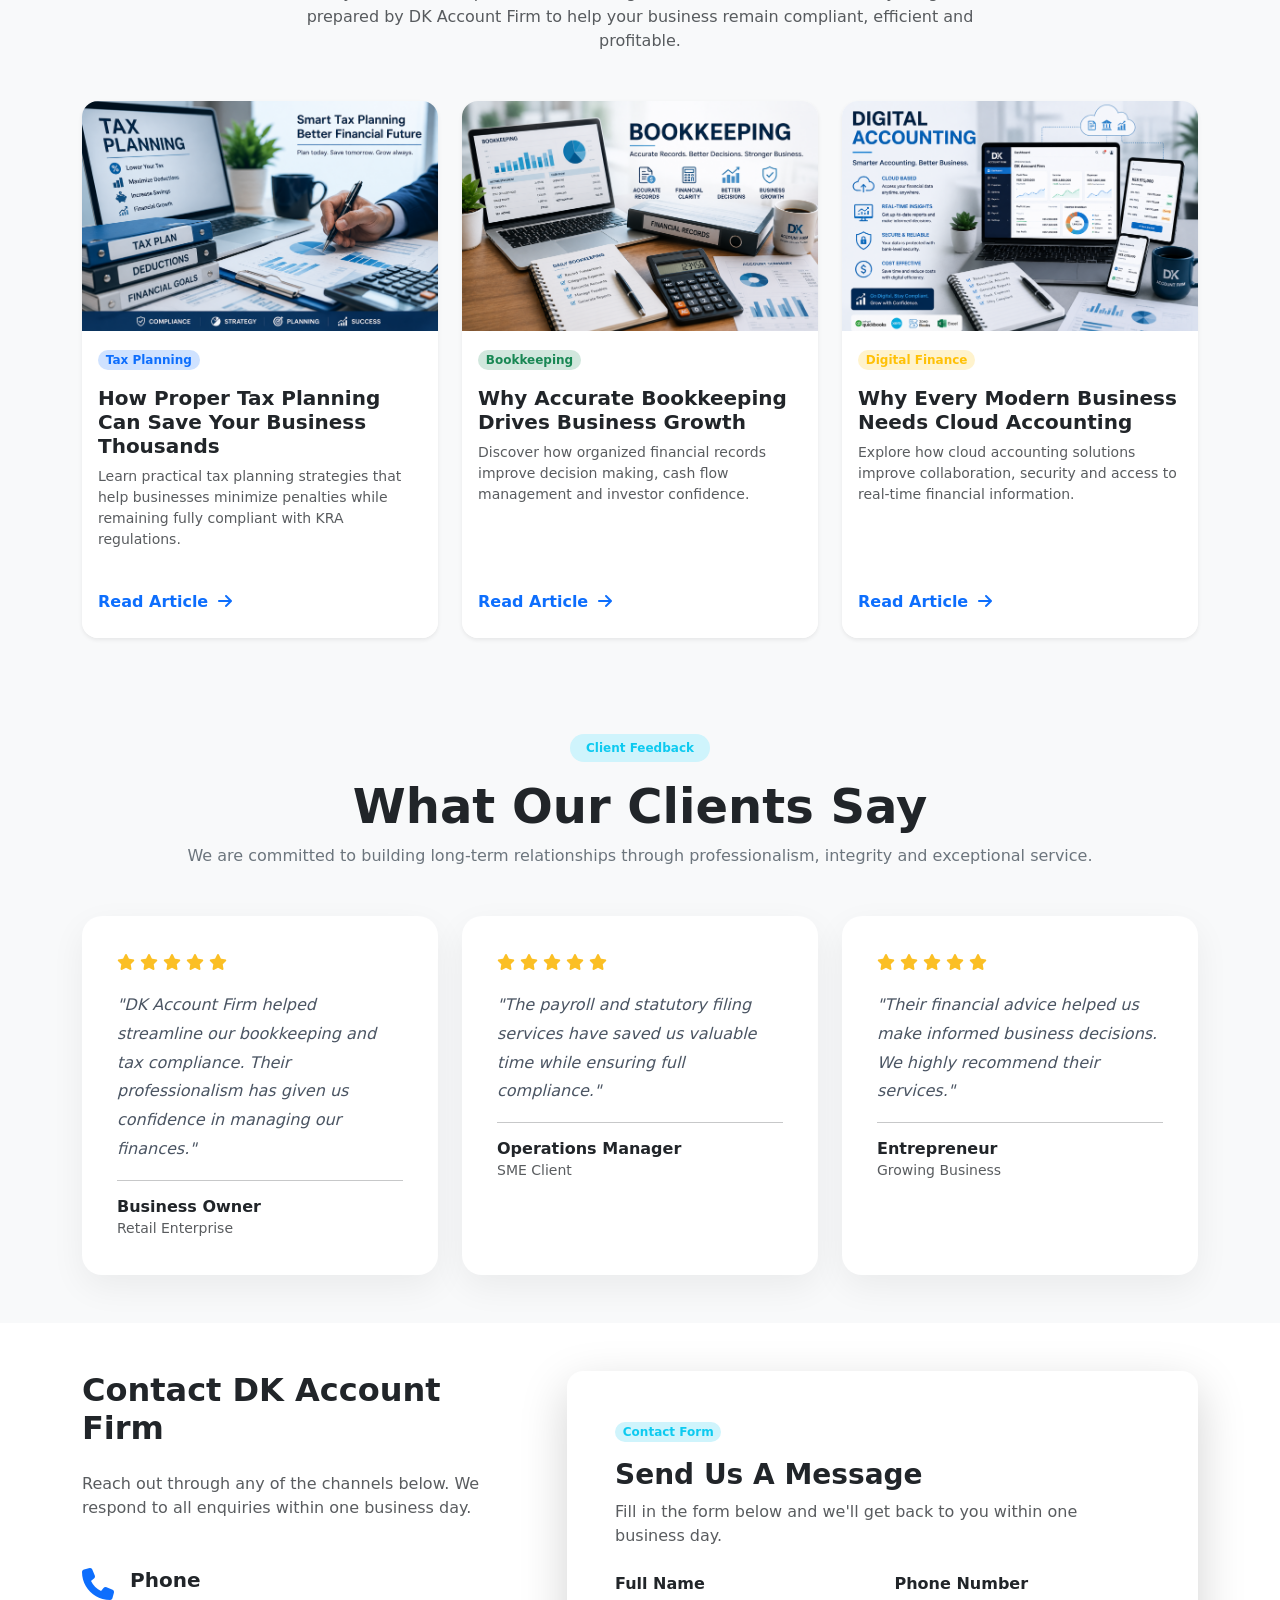
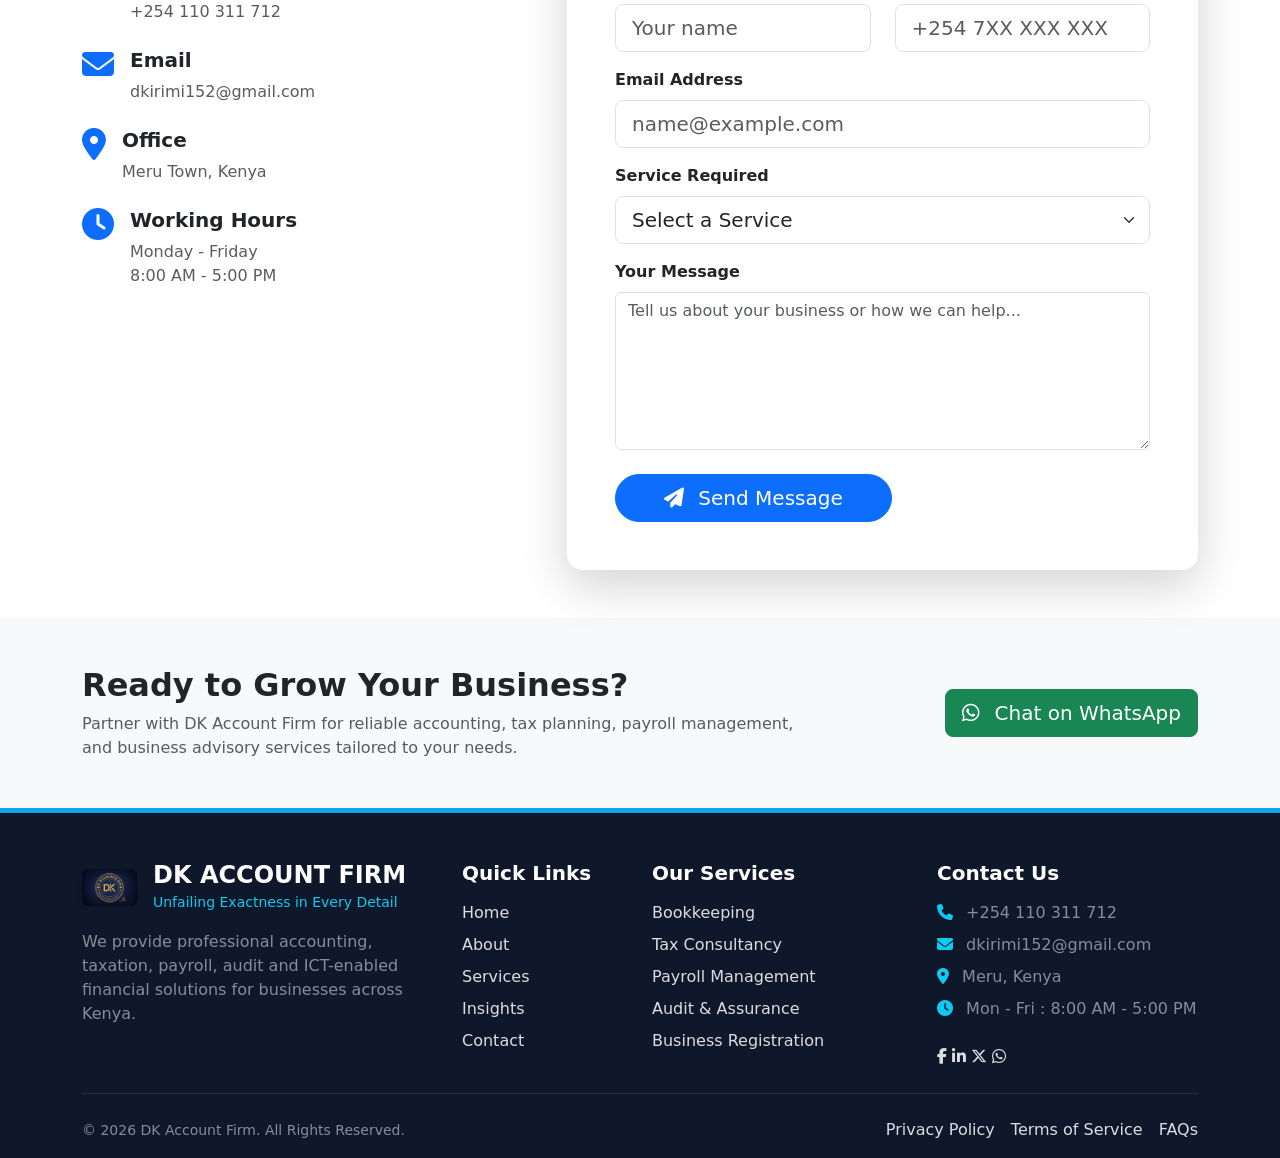
==== commit c4120a70: "Update title and references from 'DK Account Firm' to 'DK Associates'" ====
--- a/index.html
+++ b/index.html
@@ -16,7 +16,7 @@
           content="IE=edge">
 
     <title>
-        DK Account Firm | CPA Accounting, Tax & Business Advisory Services Kenya
+        DK Associates | CPA Accounting, Tax & Business Advisory Services Kenya
     </title>
     <meta name="google-site-verification" content="HVnFG1F8NFiU51zSJI1hG4cZN15insPNP_z4KDrnFVw" />
     <meta name="description"
@@ -367,126 +367,75 @@
     =========================================== -->
 
     <section id="home"
-             aria-labelledby="home-title"
-             itemscope
-             itemtype="https://schema.org/AccountingService">
-
-        <h1 id="home-title" class="visually-hidden" itemprop="name">
-            Professional Accounting, Tax & Business Advisory Services in Kenya
-        </h1>
-
-        <meta itemprop="areaServed" content="Kenya">
-
-        <meta itemprop="serviceType" content="Accounting Services">
-
-        <meta itemprop="serviceType" content="Bookkeeping">
-
-        <meta itemprop="serviceType" content="Payroll">
-
-        <meta itemprop="serviceType" content="Tax Consultancy">
-
-        <meta itemprop="serviceType" content="Business Advisory">
-
-        <div class="container">
-
-            <div class="row align-items-center gy-5">
-
-                <!-- ================= LEFT ================= -->
-
-                <div class="col-lg-6">
-
-                    <span class="hero-badge">
-
-                        <i class="fas fa-shield-check"></i>
-
-                        Trusted Accounting Professionals
-
-                    </span>
-
-                    <h2 class="hero-title">
-
-                        Professional Accounting,
-                        Tax &
-                        Business Advisory
-                        Services.
-
-                    </h2>
-
-                    <p class="hero-text">
-
-                        Helping businesses across Kenya stay financially
-                        healthy through reliable bookkeeping, tax
-                        compliance, payroll management and strategic
-                        financial advisory services.
-
-                    </p>
-
-                    <div class="hero-buttons">
-
-                        <a href="#contact"
-                           class="btn btn-primary-custom">
-
-                            Book Consultation
-
-                        </a>
-
-                        <a href="#services"
-                           class="btn btn-outline-custom">
-
-                            Our Services
-
-                        </a>
-
-                    </div>
-
-                    <div class="hero-features">
-
-                        <div>
-
-                            <i class="fas fa-check-circle"></i>
-
-                            CPA Professionals
-
-                        </div>
-
-                        <div>
-
-                            <i class="fas fa-check-circle"></i>
-
-                            KRA Compliant
-
-                        </div>
-
-                        <div>
-
-                            <i class="fas fa-check-circle"></i>
-
-                            Nationwide Support
-
-                        </div>
-
-                    </div>
-
-                </div>
-
-                <!-- ================= RIGHT ================= -->
-
-                <div class="col-lg-6 text-center">
-
-                    <div class="hero-image">
-
-                        <img src="dan.png"
-                             alt="DK Account Firm"
-                             class="img-fluid">
-
-                        <div class="experience-card">
-
-                            <h3>500+</h3>
-
-                            <span>Businesses Supported</span>
-
-                        </div>
-
+         aria-labelledby="home-title"
+         itemscope
+         itemtype="https://schema.org/AccountingService">
+
+    <h1 id="home-title" class="visually-hidden" itemprop="name">
+        Professional Accounting, Tax & Business Advisory Services in Kenya
+    </h1>
+
+    <meta itemprop="areaServed" content="Kenya">
+    <meta itemprop="serviceType" content="Accounting Services">
+    <meta itemprop="serviceType" content="Bookkeeping">
+    <meta itemprop="serviceType" content="Payroll">
+    <meta itemprop="serviceType" content="Tax Consultancy">
+    <meta itemprop="serviceType" content="Business Advisory">
+
+    <div class="container">
+
+        <div class="row justify-content-center text-center">
+
+            <div class="col-lg-9">
+
+                <span class="hero-badge">
+                    <i class="fas fa-shield-check"></i>
+                    Trusted Accounting Professionals
+                </span>
+
+                <h2 class="hero-title">
+                    Professional Accounting,
+                    Tax &
+                    Business Advisory
+                    Services.
+                </h2>
+
+                <p class="hero-text">
+                    Helping businesses across Kenya stay financially
+                    healthy through reliable bookkeeping, tax
+                    compliance, payroll management and strategic
+                    financial advisory services.
+                </p>
+
+                <div class="hero-buttons justify-content-center">
+
+                    <a href="#contact"
+                       class="btn btn-primary-custom">
+                        Book Consultation
+                    </a>
+
+                    <a href="#services"
+                       class="btn btn-outline-custom">
+                        Our Services
+                    </a>
+
+                </div>
+
+                <div class="hero-features justify-content-center">
+
+                    <div>
+                        <i class="fas fa-check-circle"></i>
+                        CPA Professionals
+                    </div>
+
+                    <div>
+                        <i class="fas fa-check-circle"></i>
+                        KRA Compliant
+                    </div>
+
+                    <div>
+                        <i class="fas fa-check-circle"></i>
+                        Nationwide Support
                     </div>
 
                 </div>
@@ -495,7 +444,9 @@
 
         </div>
 
-    </section>
+    </div>
+
+</section>
 
     <!-- ==========================================
          TRUST BAR
@@ -696,7 +647,7 @@
 
                     <span class="section-badge">
 
-                        About DK Account Firm
+                        About DK Associates
 
                     </span>
 
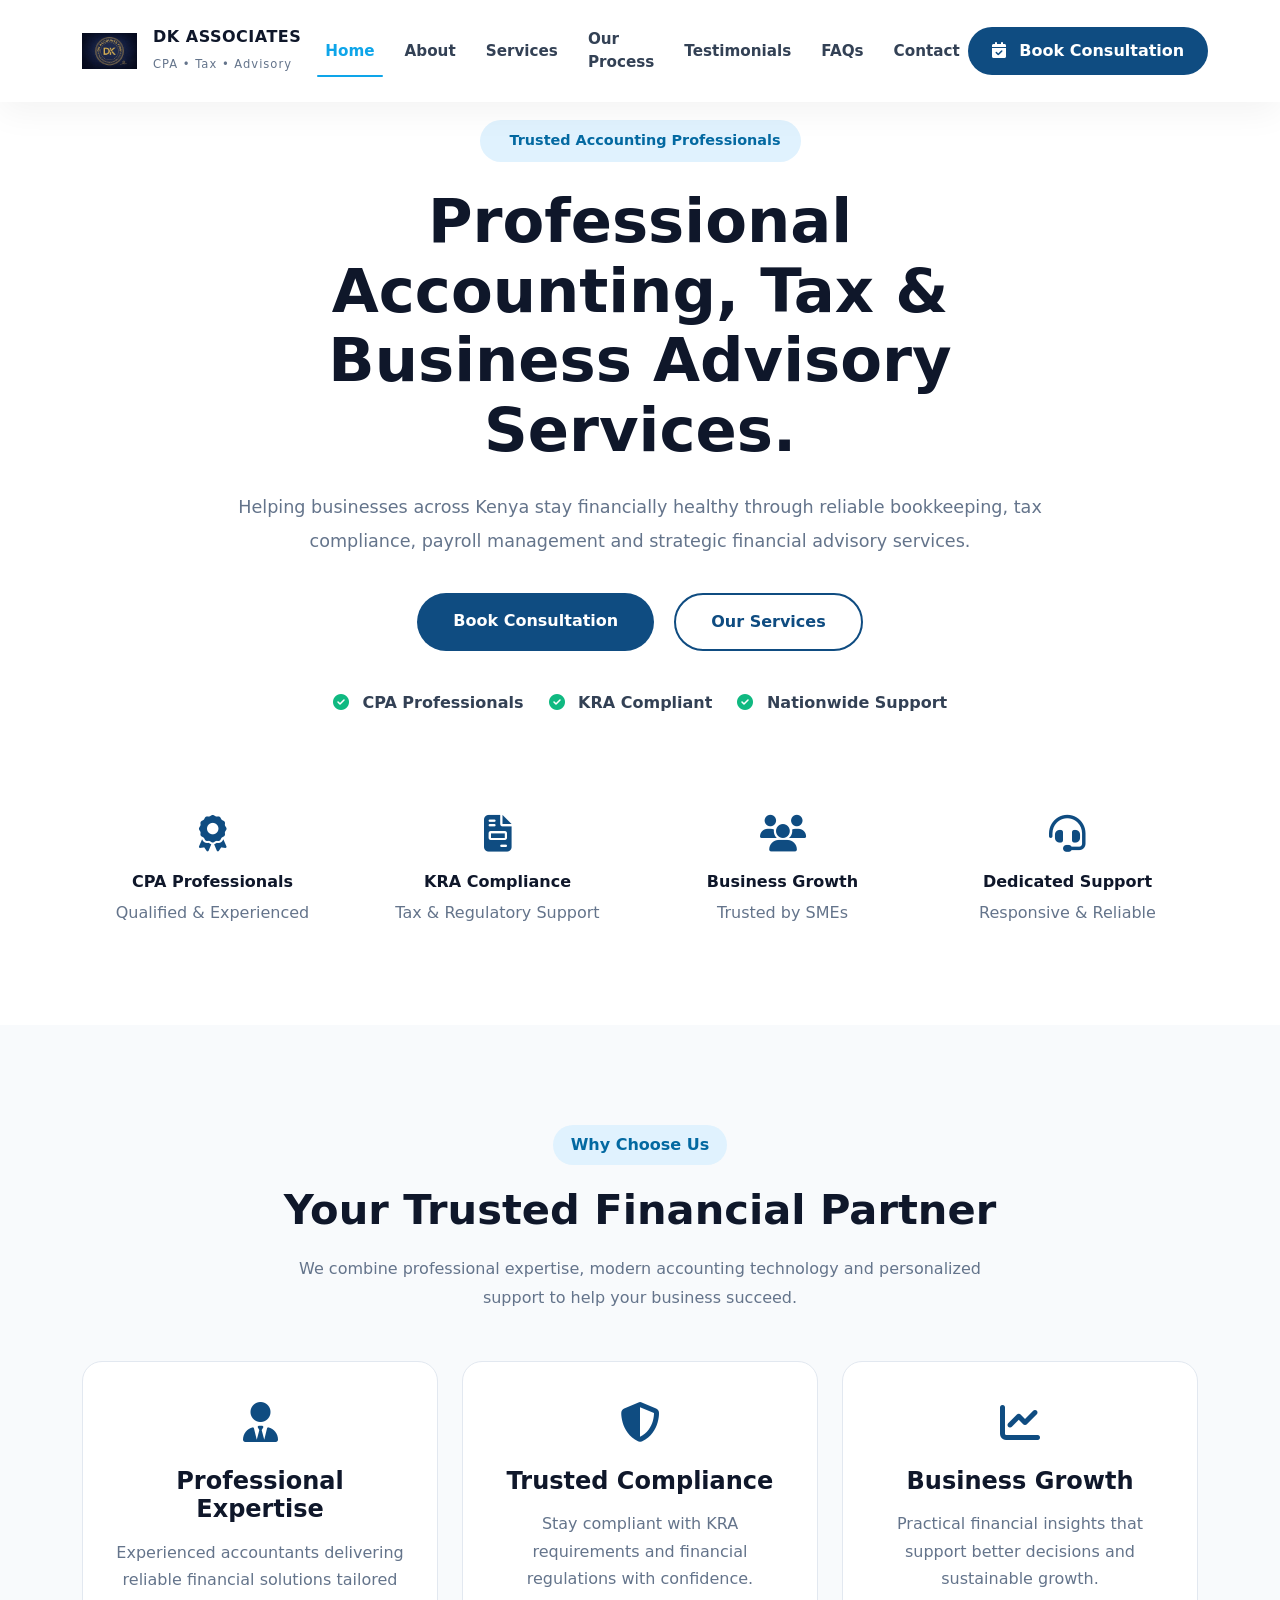
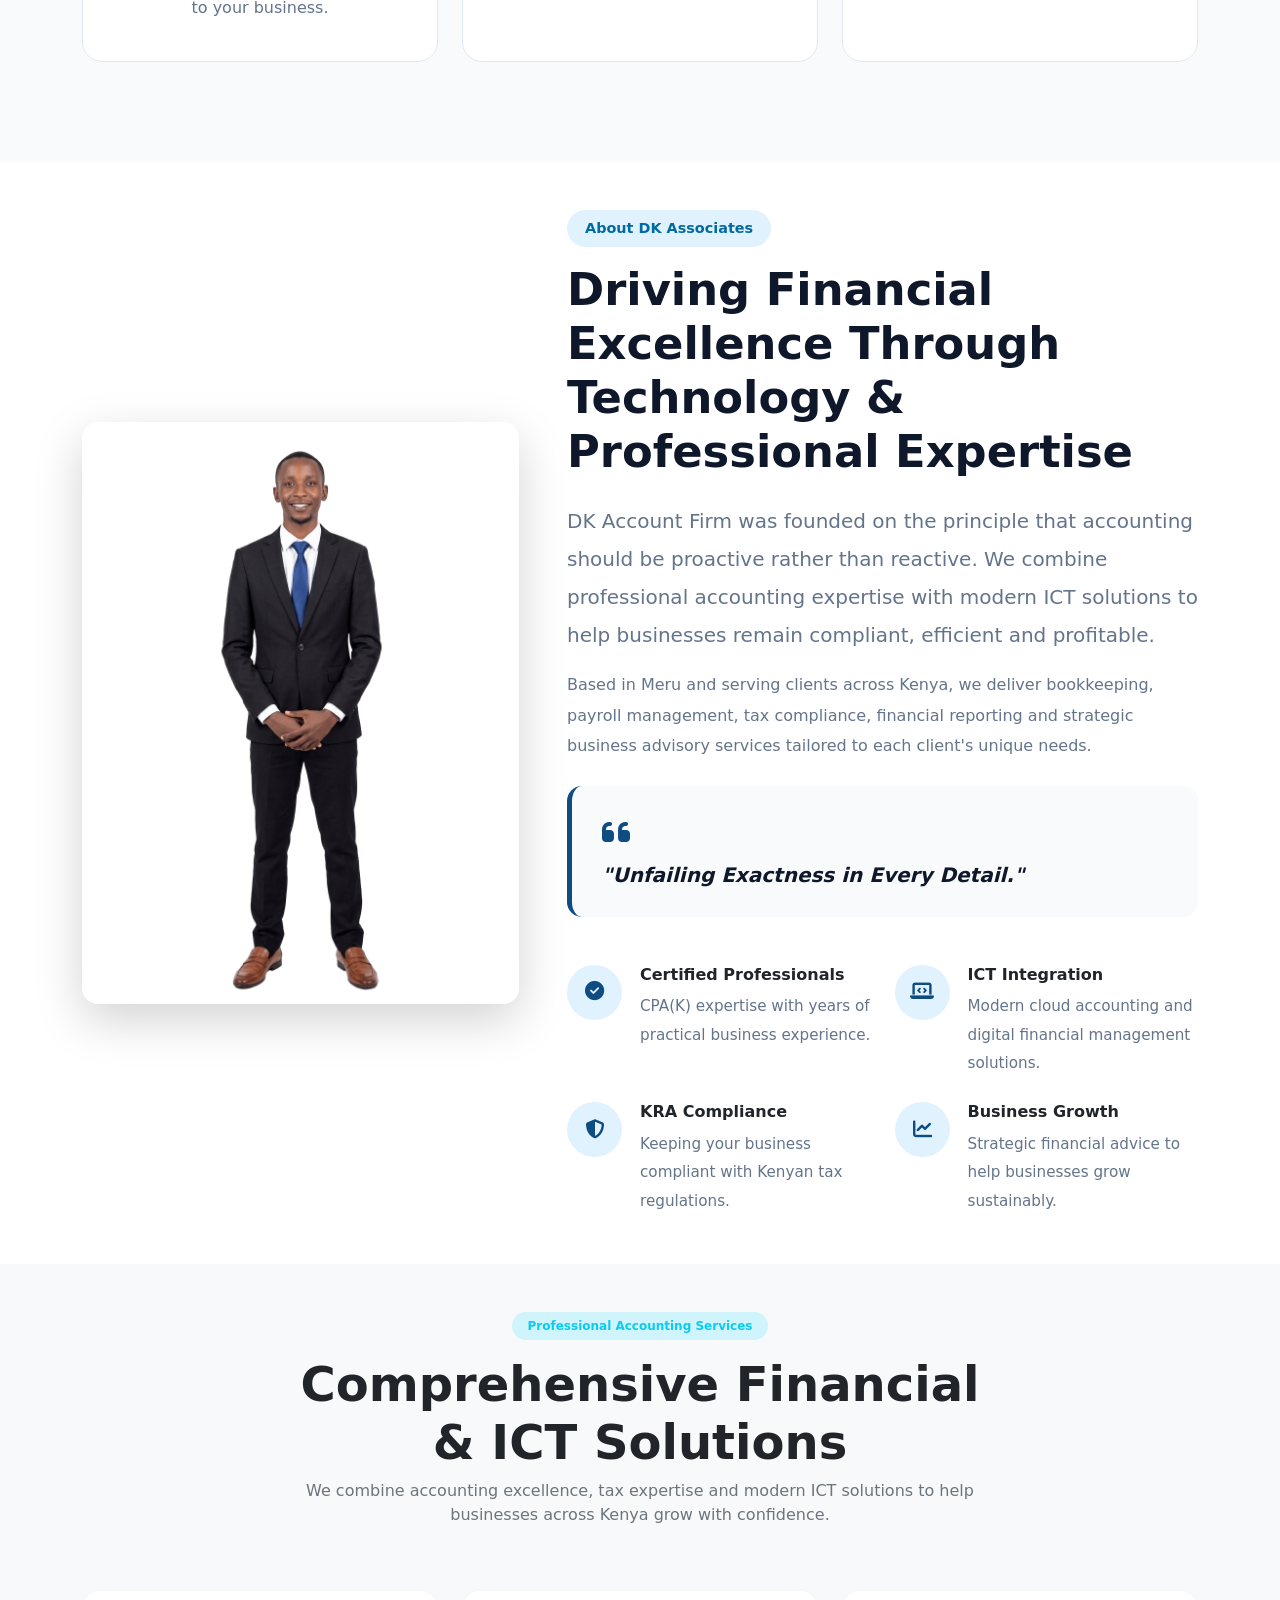
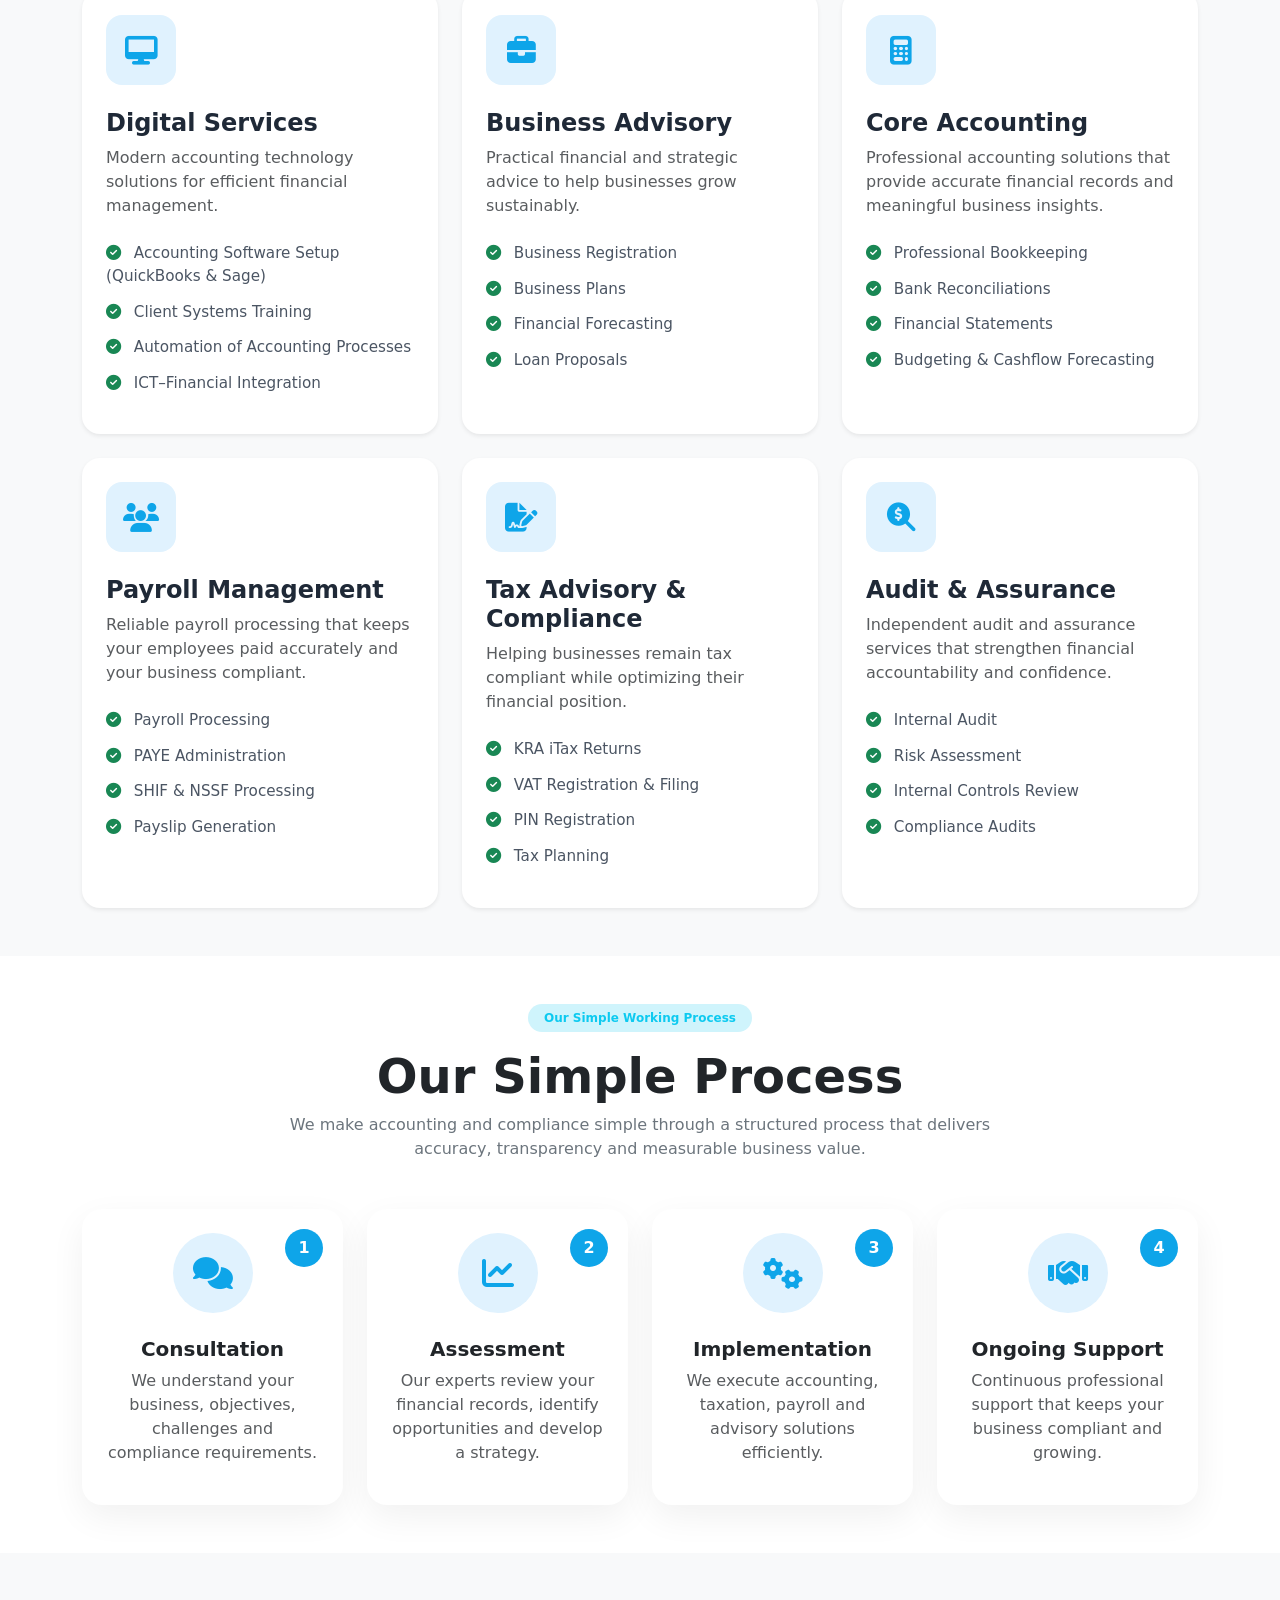
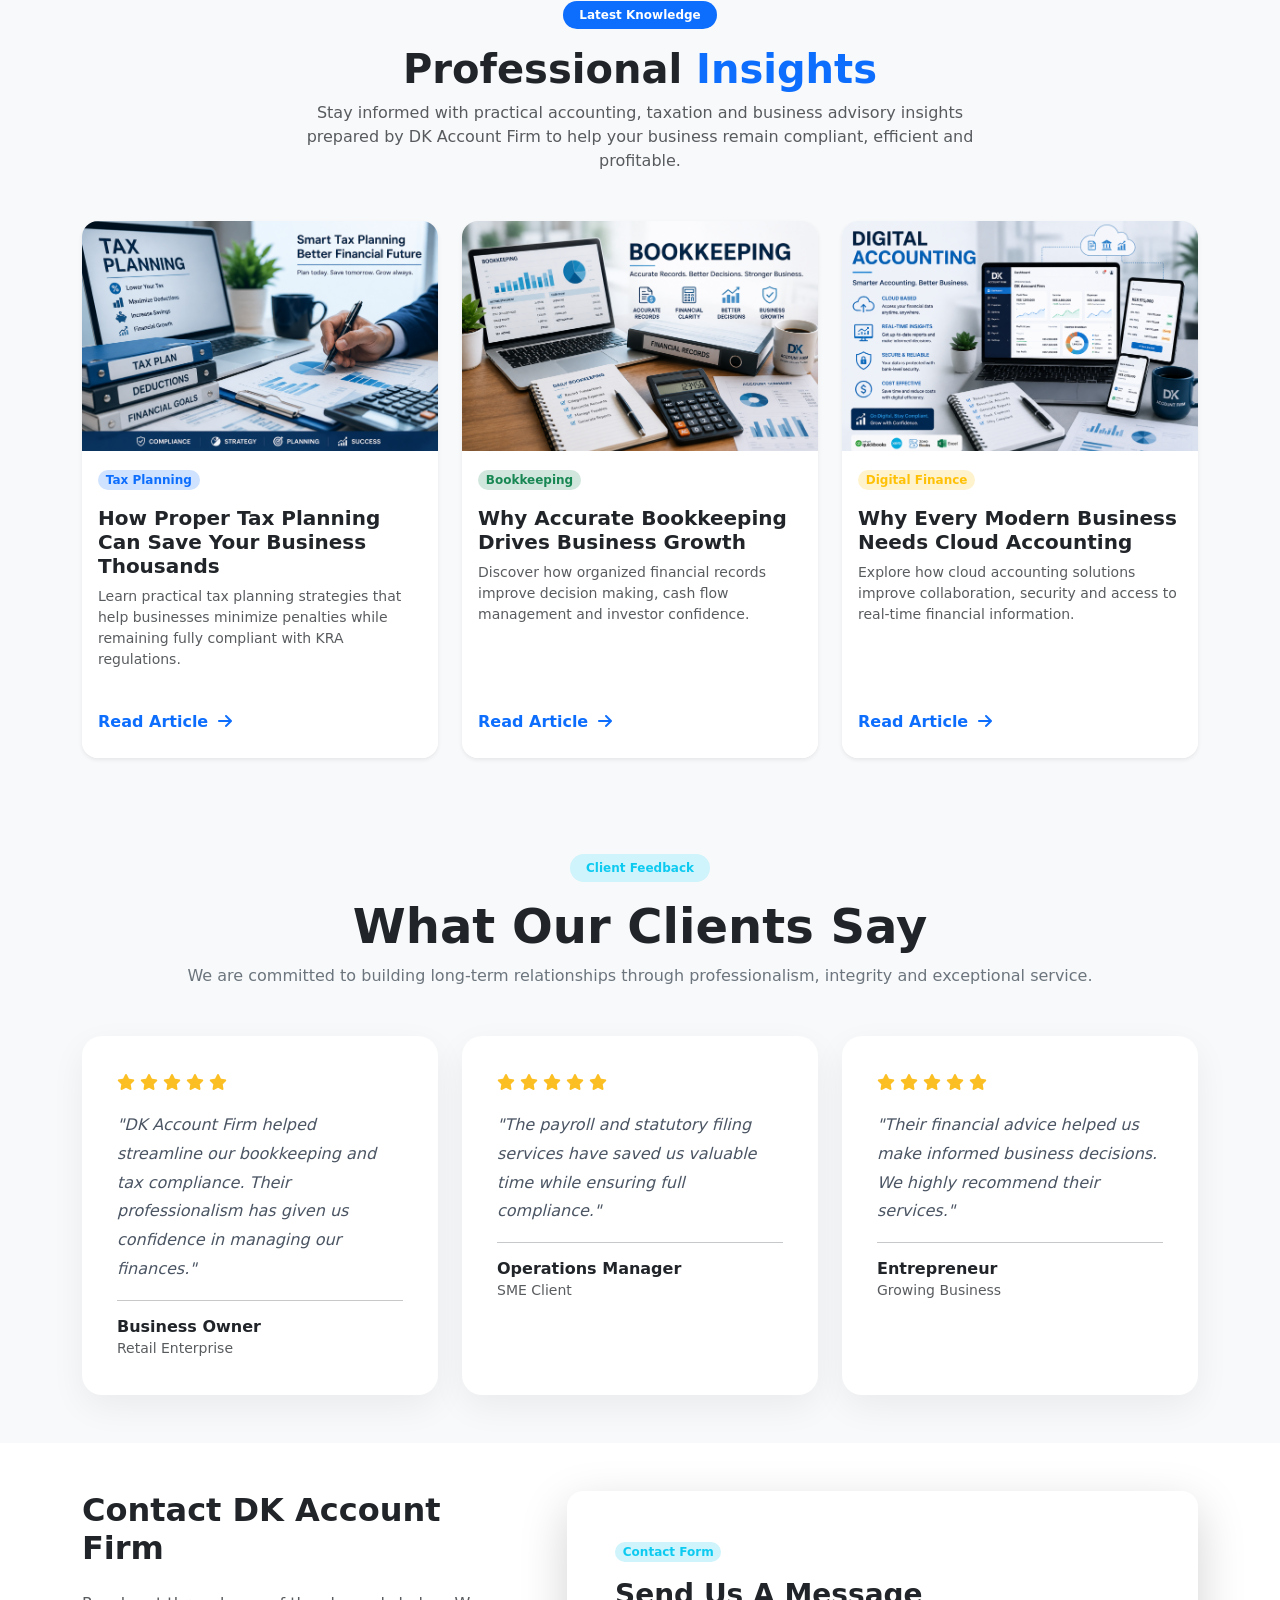
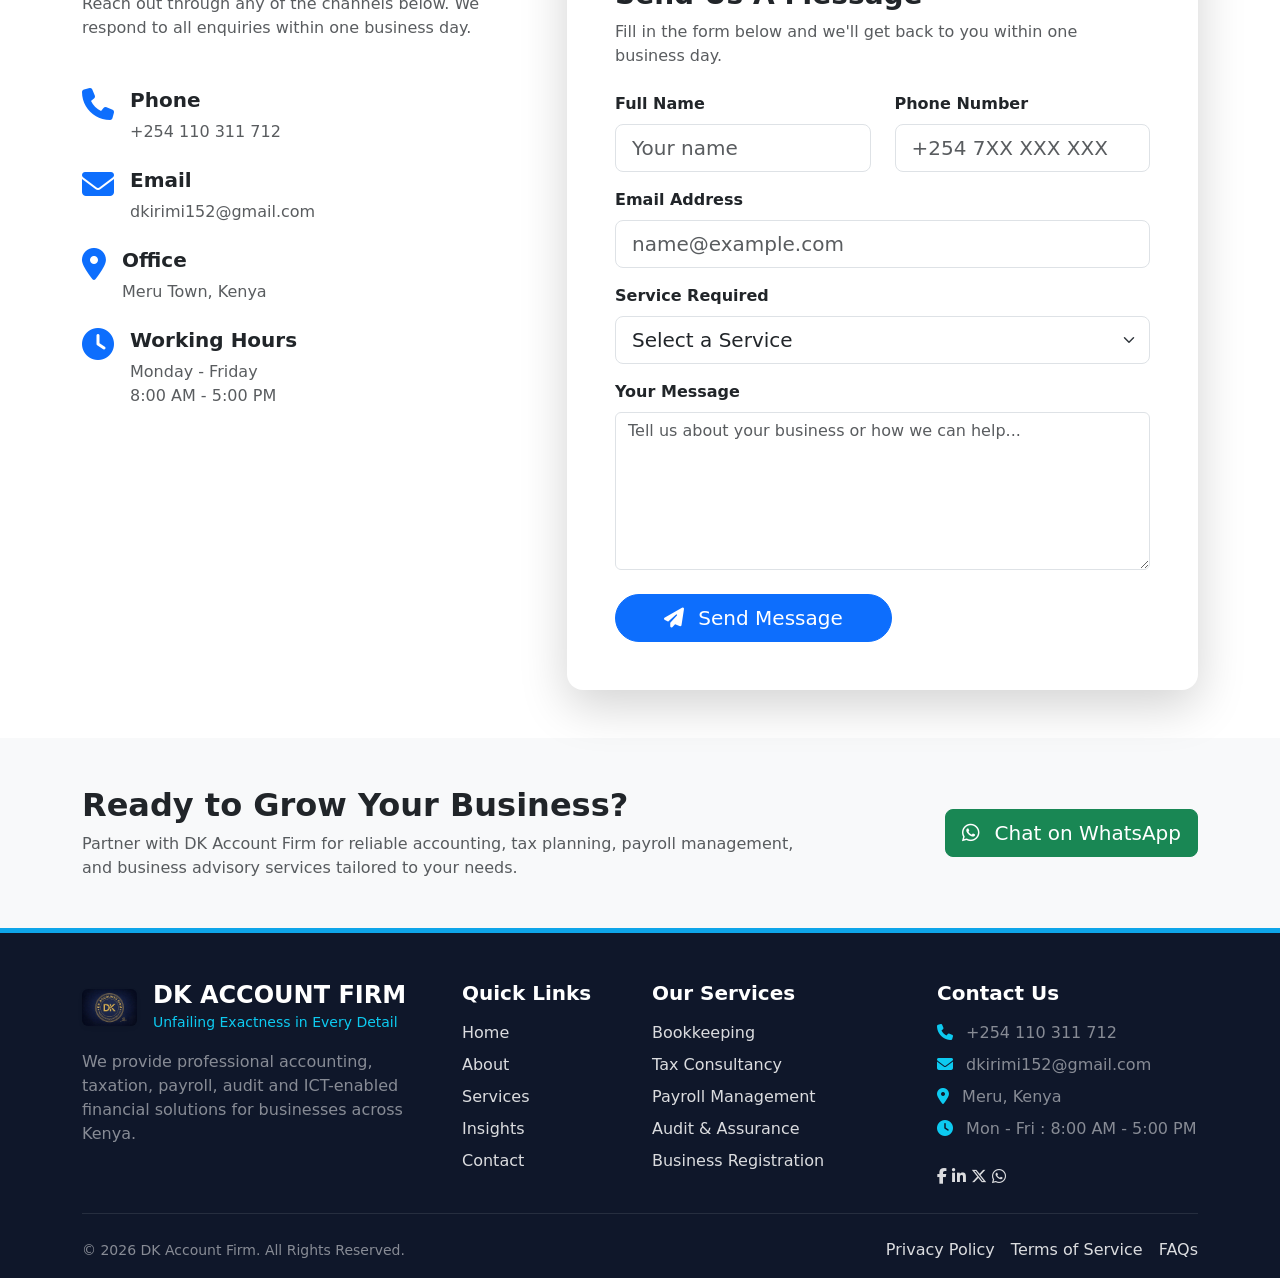
==== commit 271d8562: "Update company name from 'DK Account Firm' to 'DK Associates'" ====
--- a/index.html
+++ b/index.html
@@ -23,10 +23,10 @@
           content="DK Account Firm is a trusted accounting firm in Meru, Kenya, offering professional bookkeeping, tax compliance, payroll, audit support, business registration and financial advisory services for SMEs, companies and entrepreneurs.">
 
     <meta name="keywords"
-          content="DK Account Firm, Accounting Firm Kenya, CPA Kenya, Meru Accountant, Tax Consultant Kenya, Bookkeeping Services, Payroll Services Kenya, Audit Support, Financial Statements, Business Registration Kenya, KRA Returns, iTax Filing, Business Advisory, QuickBooks, Sage Accounting">
+          content="DK Associates, Accounting Firm Kenya, CPA Kenya, Meru Accountant, Tax Consultant Kenya, Bookkeeping Services, Payroll Services Kenya, Audit Support, Financial Statements, Business Registration Kenya, KRA Returns, iTax Filing, Business Advisory, QuickBooks, Sage Accounting">
 
     <meta name="author"
-          content="DK Account Firm">
+          content="DK Associates">
 
     <meta name="robots"
           content="index, follow, max-image-preview:large">
@@ -51,10 +51,10 @@
           content="website">
 
     <meta property="og:site_name"
-          content="DK Account Firm">
+          content="DK Associates">
 
     <meta property="og:title"
-          content="DK Account Firm | Professional Accounting & Tax Experts in Kenya">
+          content="DK Associates | Professional Accounting & Tax Experts in Kenya">
 
     <meta property="og:description"
           content="Professional bookkeeping, KRA tax compliance, payroll management, audit support and business advisory services in Meru and across Kenya.">
@@ -104,7 +104,7 @@
       "url": "https://sirjulius001.github.io/dkfirm/",
       "logo": "https://sirjulius001.github.io/dkfirm/logo1.png",
       "image": "https://sirjulius001.github.io/dkfirm/assets/images/og-image.jpg",
-      "description": "DK Account Firm provides professional bookkeeping, accounting, payroll management, tax consultancy, audit support, business registration and financial advisory services for businesses across Kenya.",
+      "description": "DK Associates provides professional bookkeeping, accounting, payroll management, tax consultancy, audit support, business registration and financial advisory services for businesses across Kenya.",
       "telephone": "+254110311712",
       "email": "mailto:dkirimi152@gmail.com",
       "priceRange": "$$",
@@ -366,10 +366,11 @@
          HERO SECTION
     =========================================== -->
 
-    <section id="home"
+   <section id="home"
          aria-labelledby="home-title"
          itemscope
-         itemtype="https://schema.org/AccountingService">
+         itemtype="https://schema.org/AccountingService"
+         style="padding-top: 120px;">
 
     <h1 id="home-title" class="visually-hidden" itemprop="name">
         Professional Accounting, Tax & Business Advisory Services in Kenya
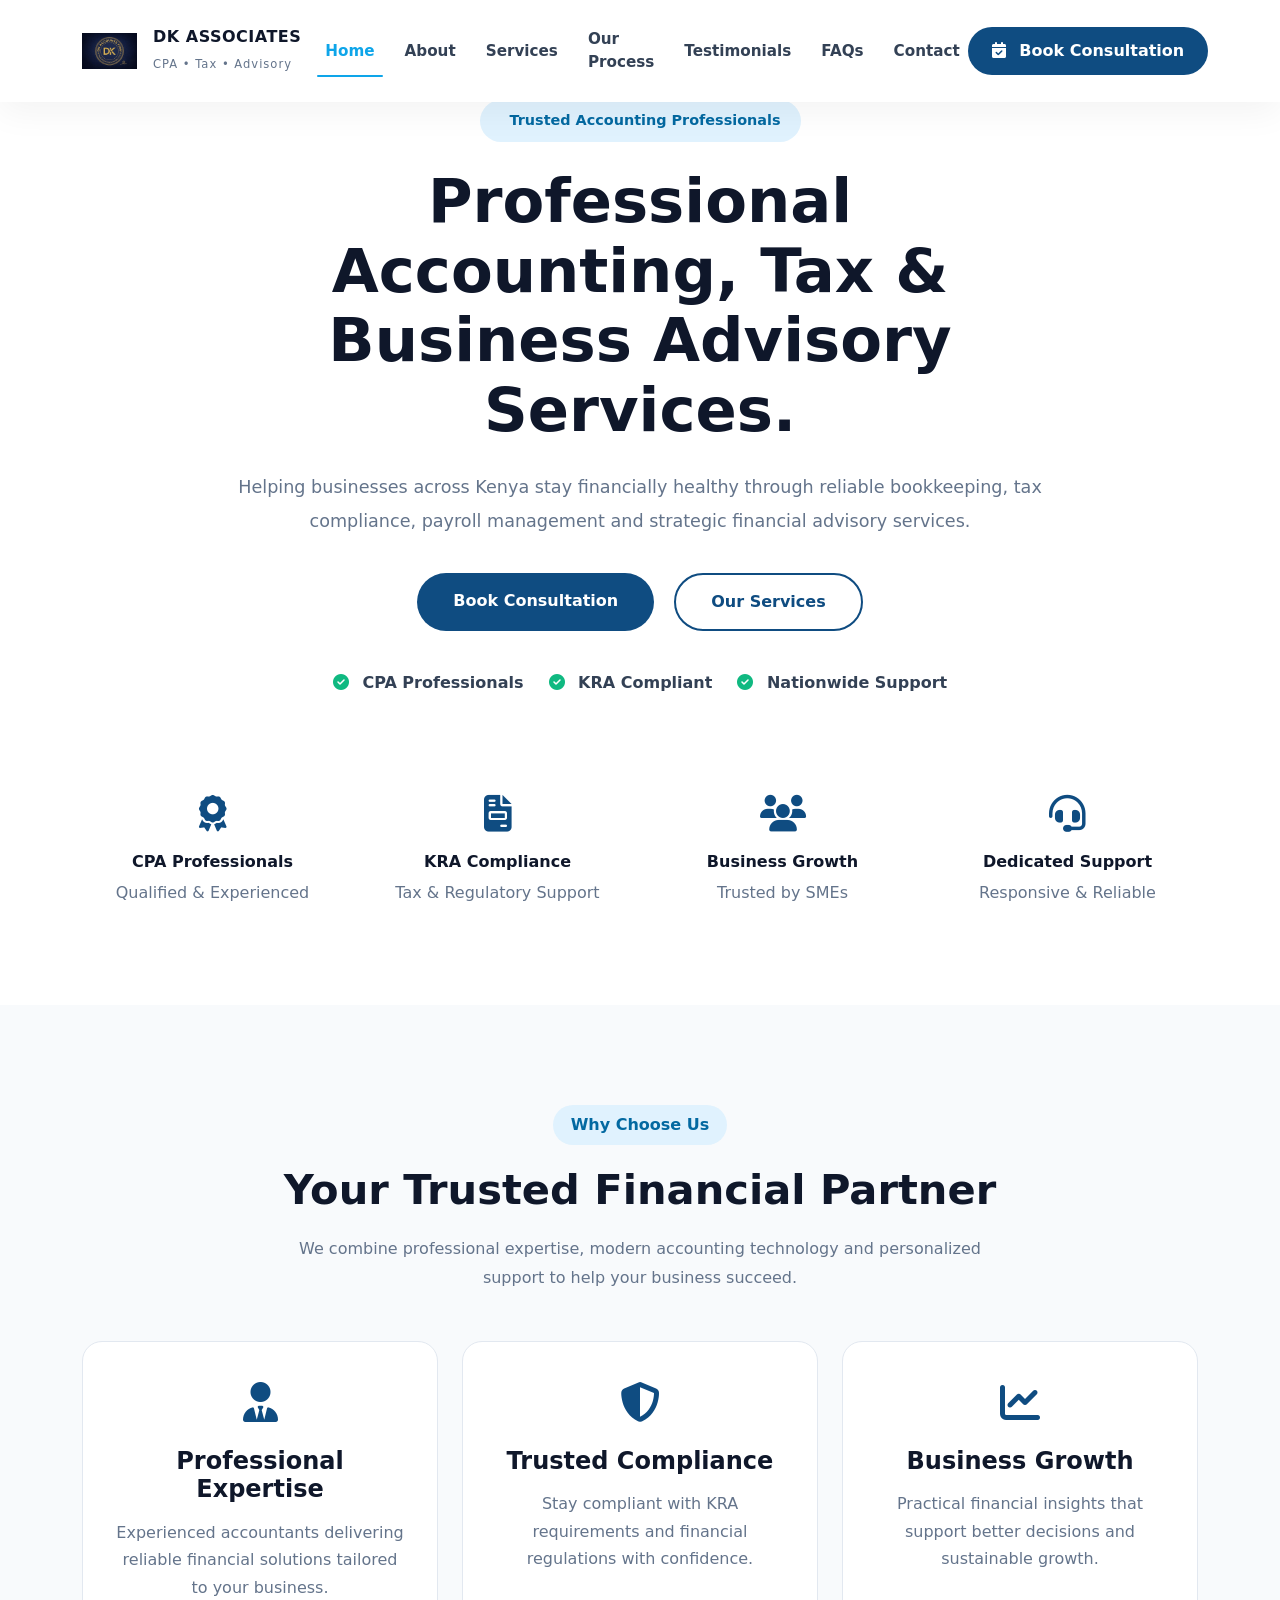
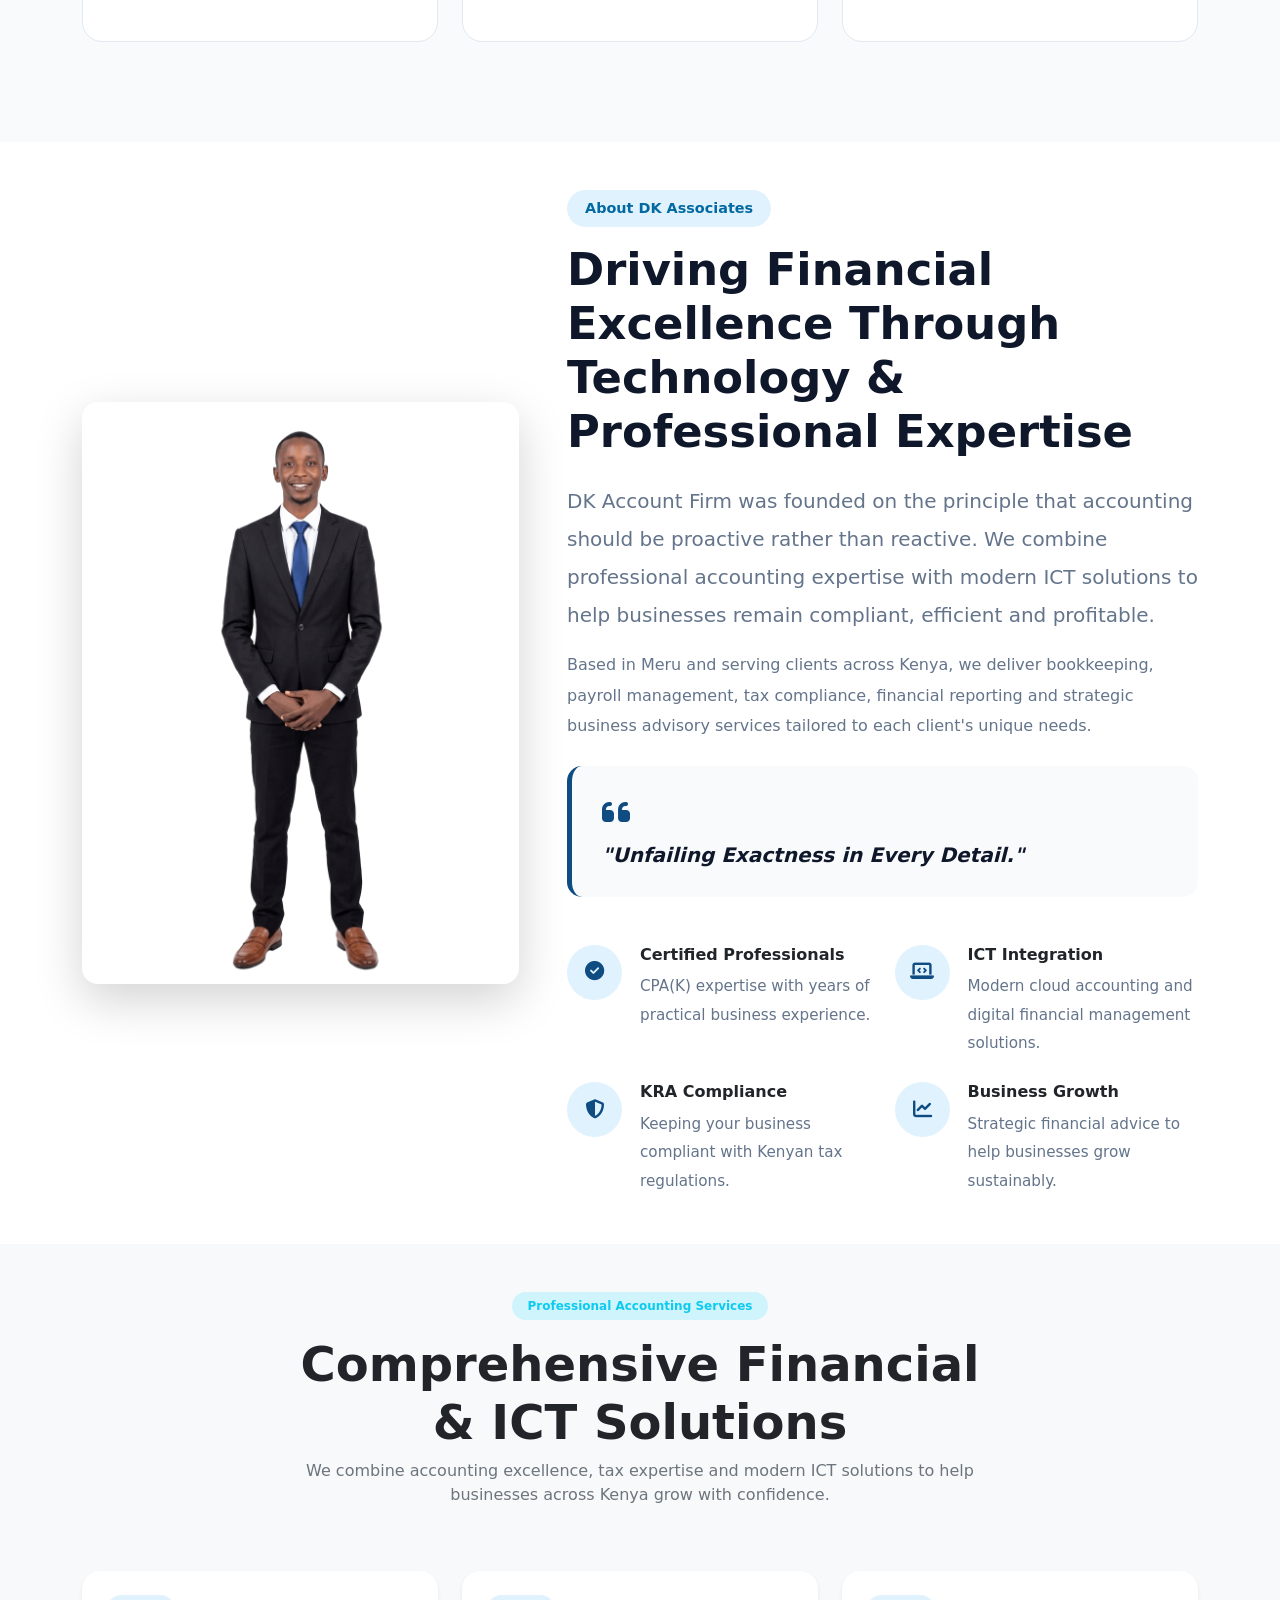
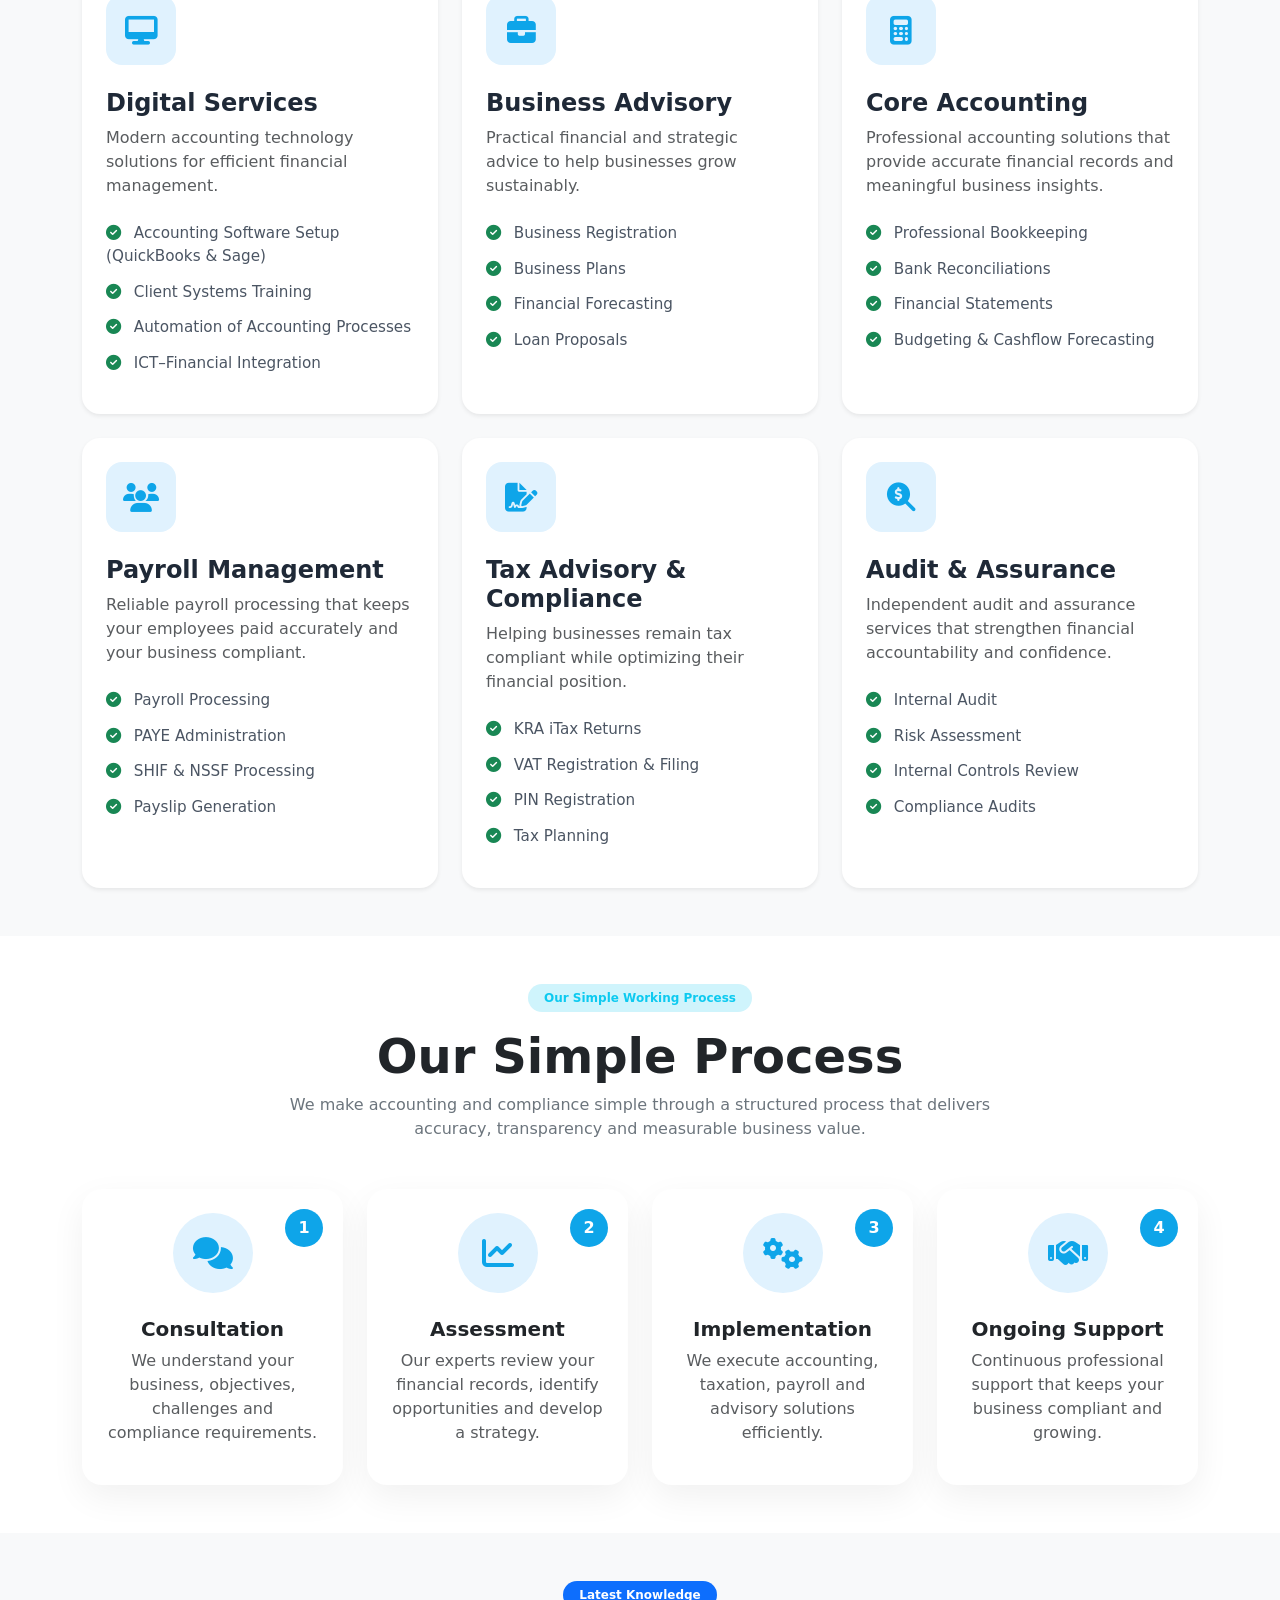
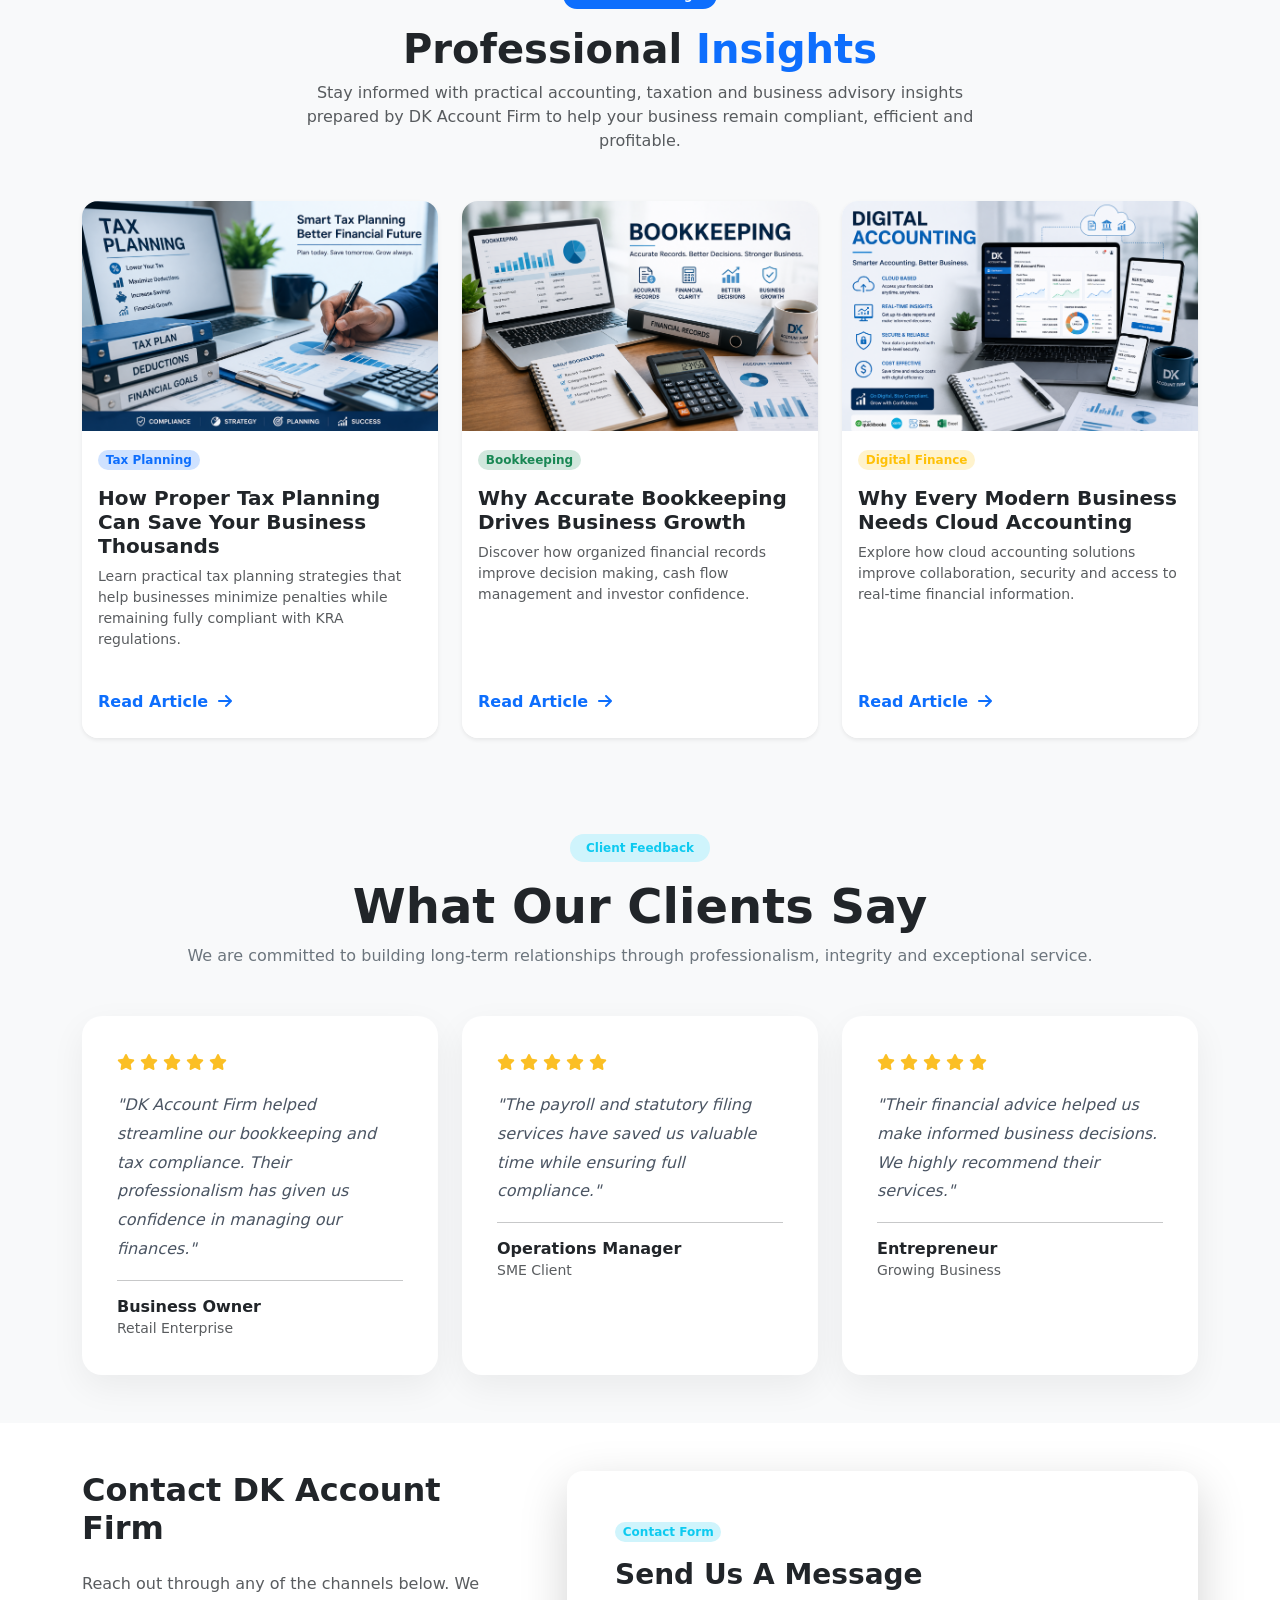
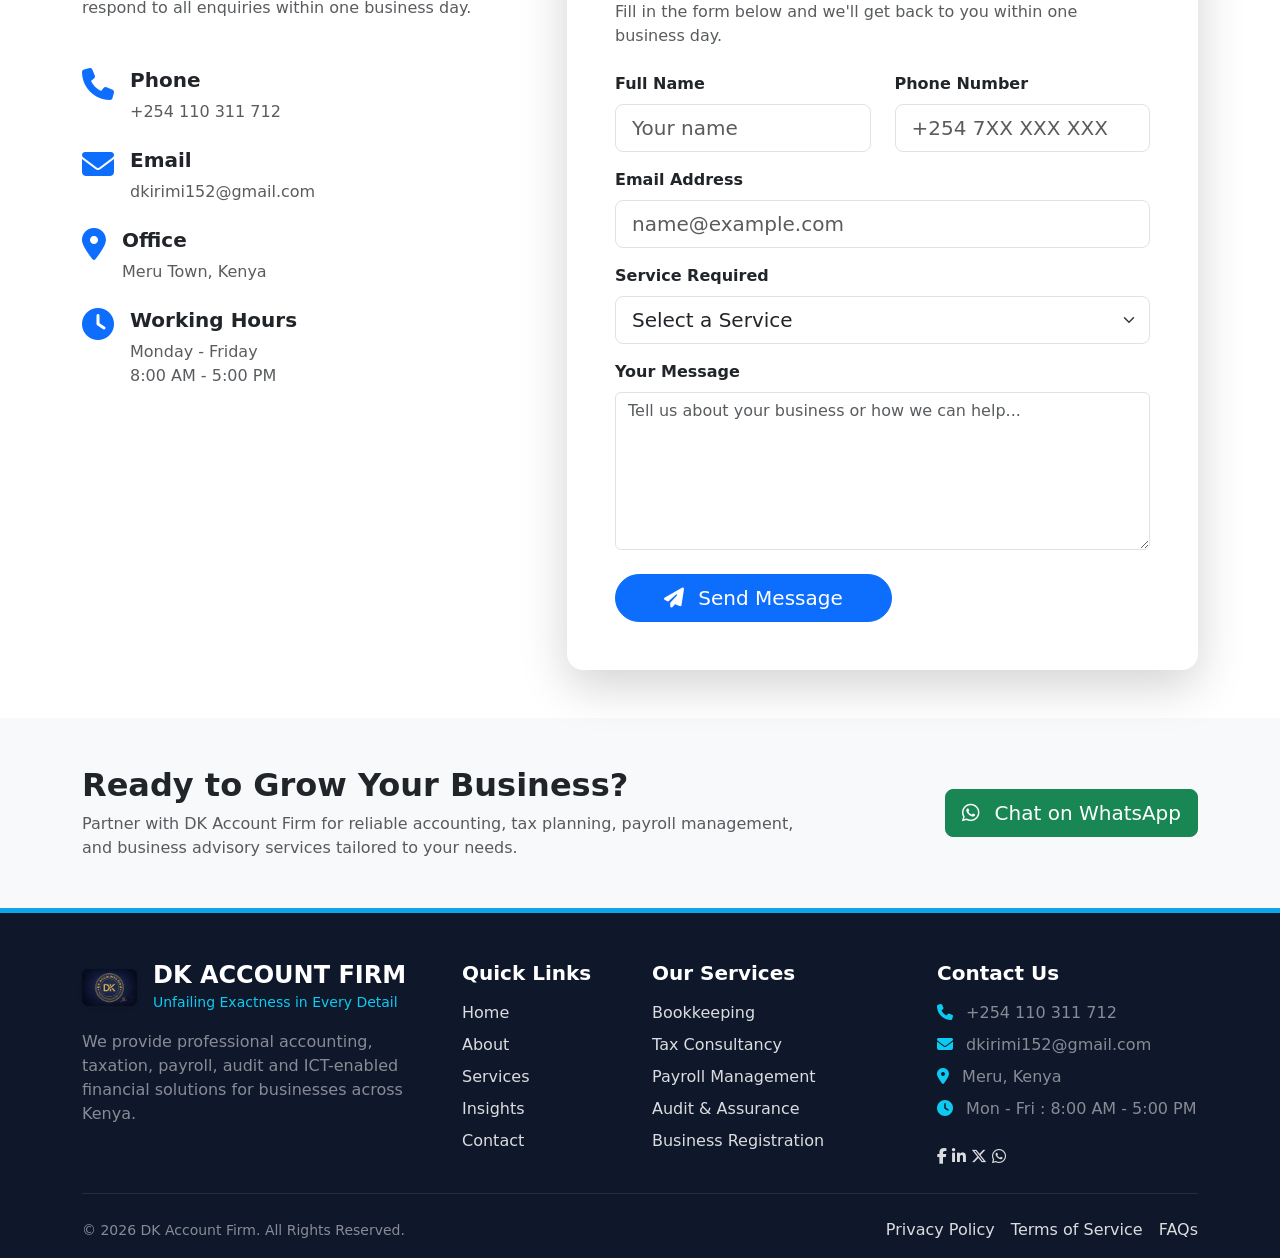
==== commit 3c36549b: "Reduce top padding in home section from 120px to 100px" ====
--- a/index.html
+++ b/index.html
@@ -370,7 +370,7 @@
          aria-labelledby="home-title"
          itemscope
          itemtype="https://schema.org/AccountingService"
-         style="padding-top: 120px;">
+         style="padding-top: 100px;">
 
     <h1 id="home-title" class="visually-hidden" itemprop="name">
         Professional Accounting, Tax & Business Advisory Services in Kenya
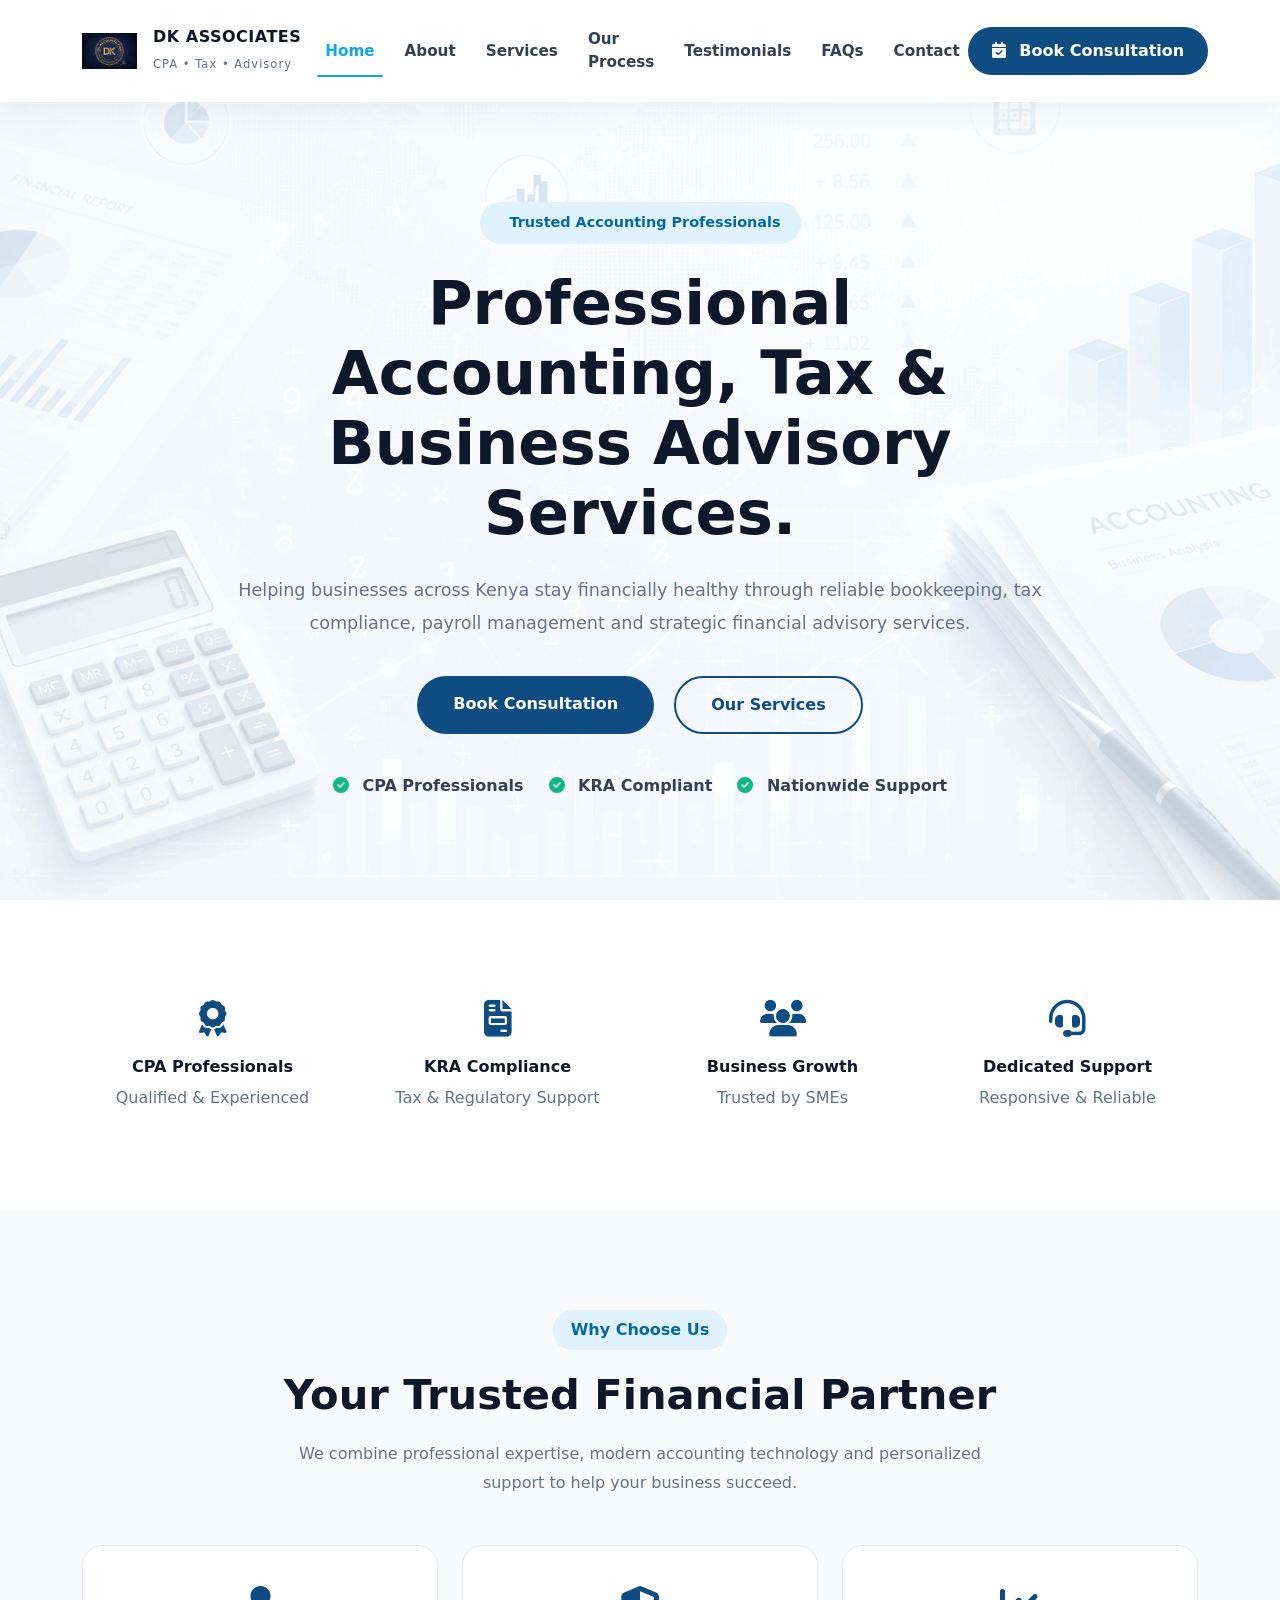
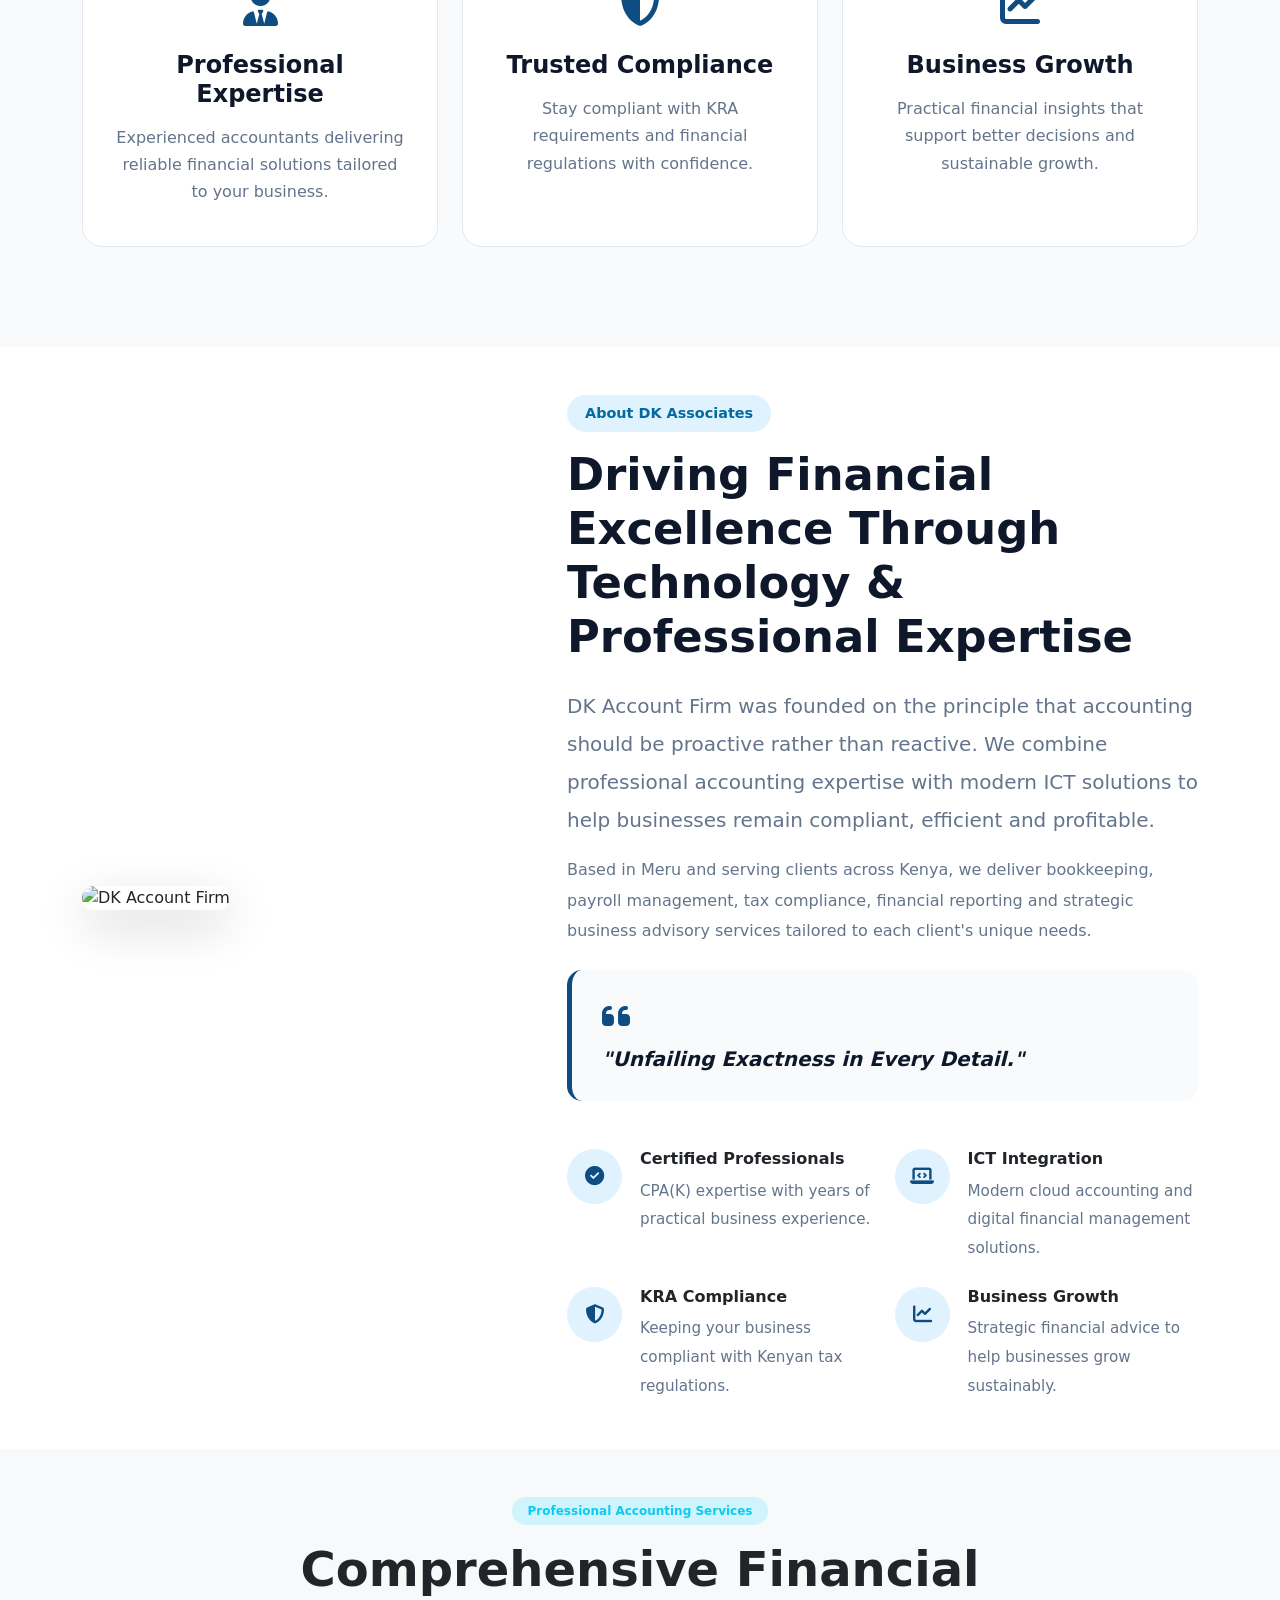
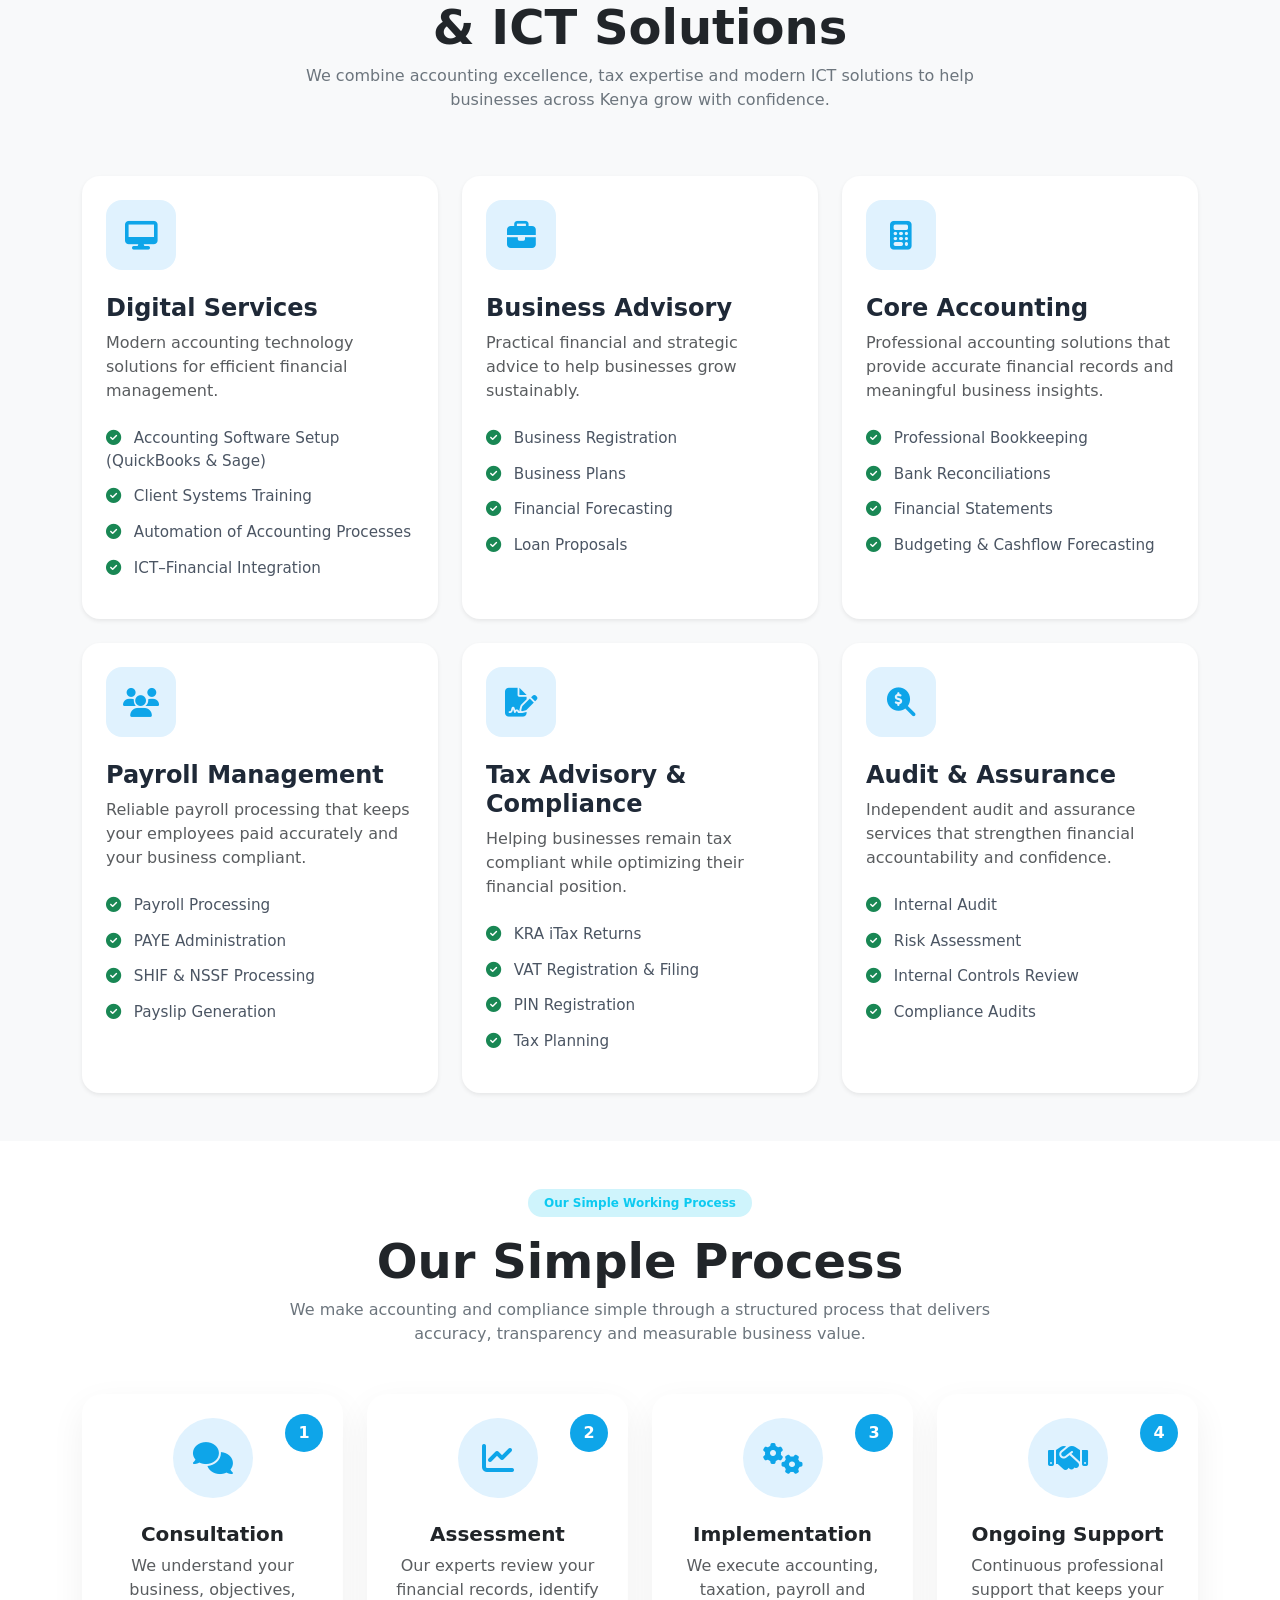
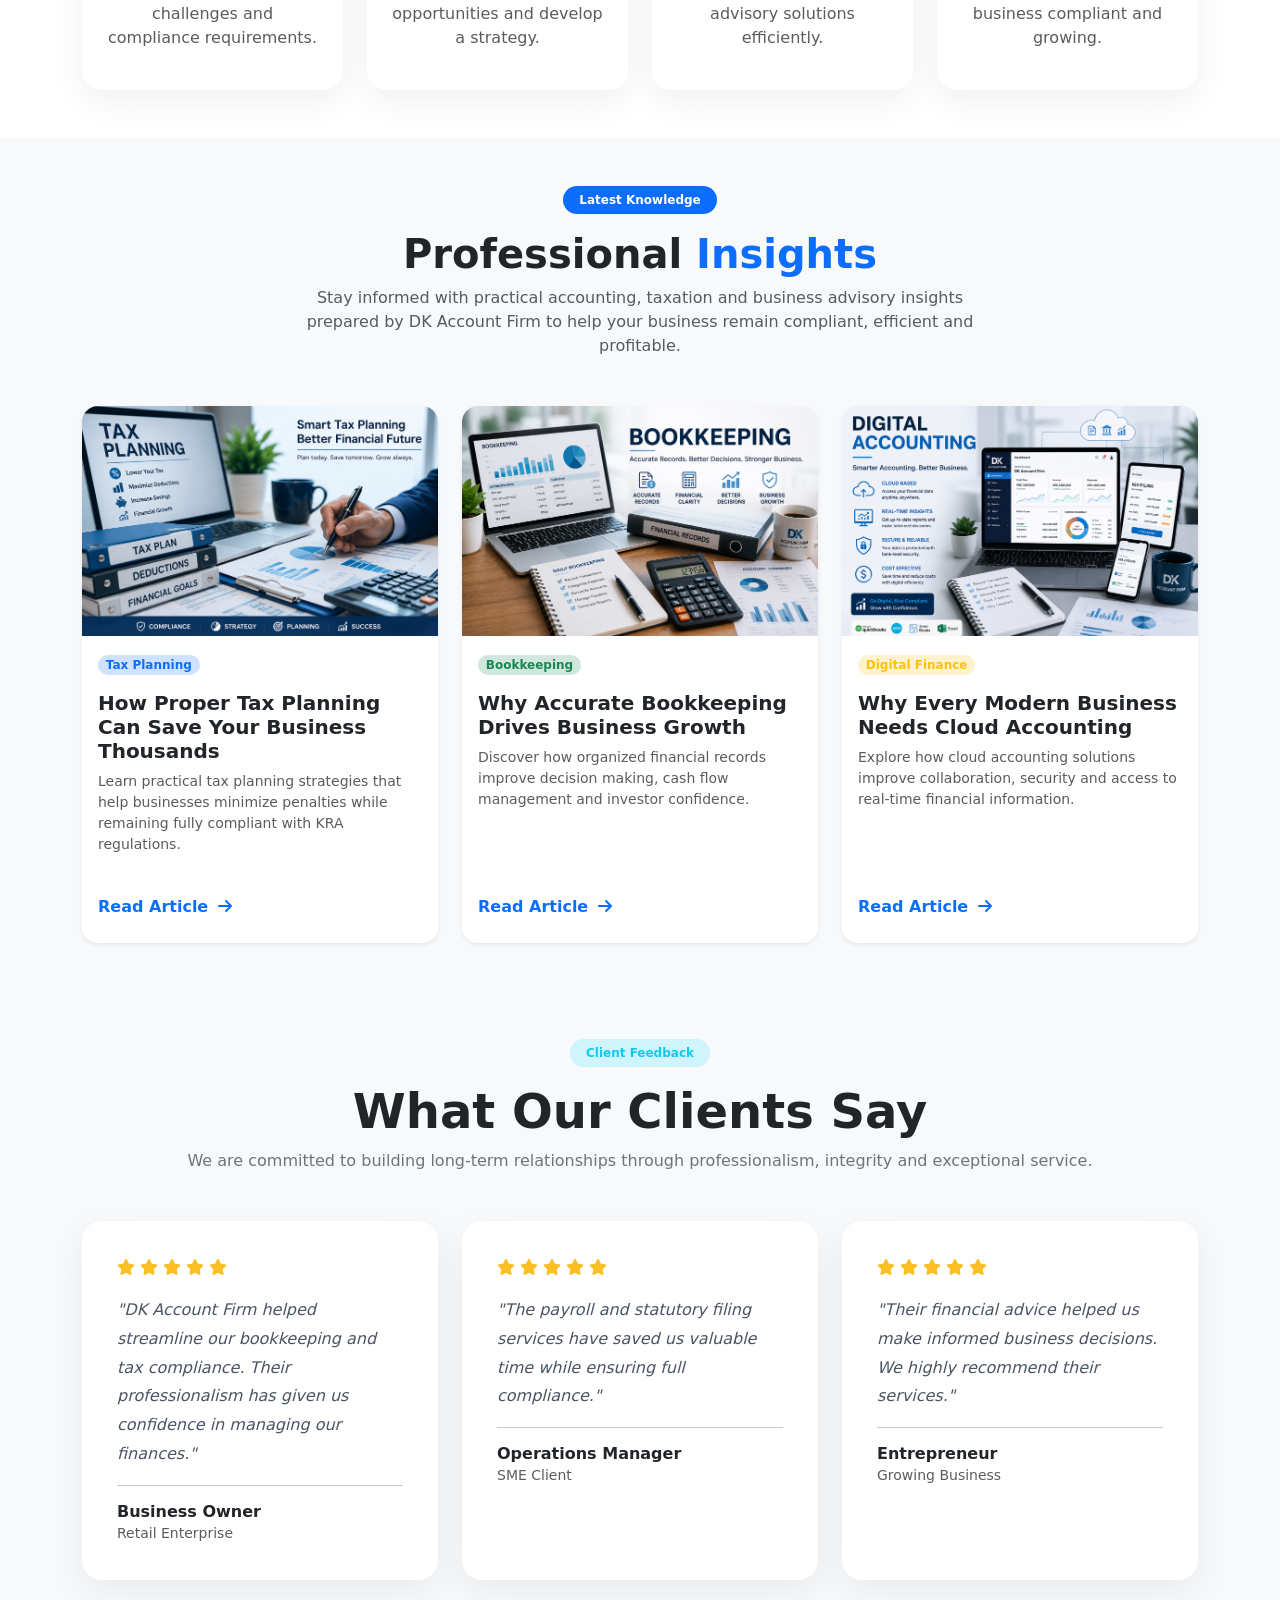
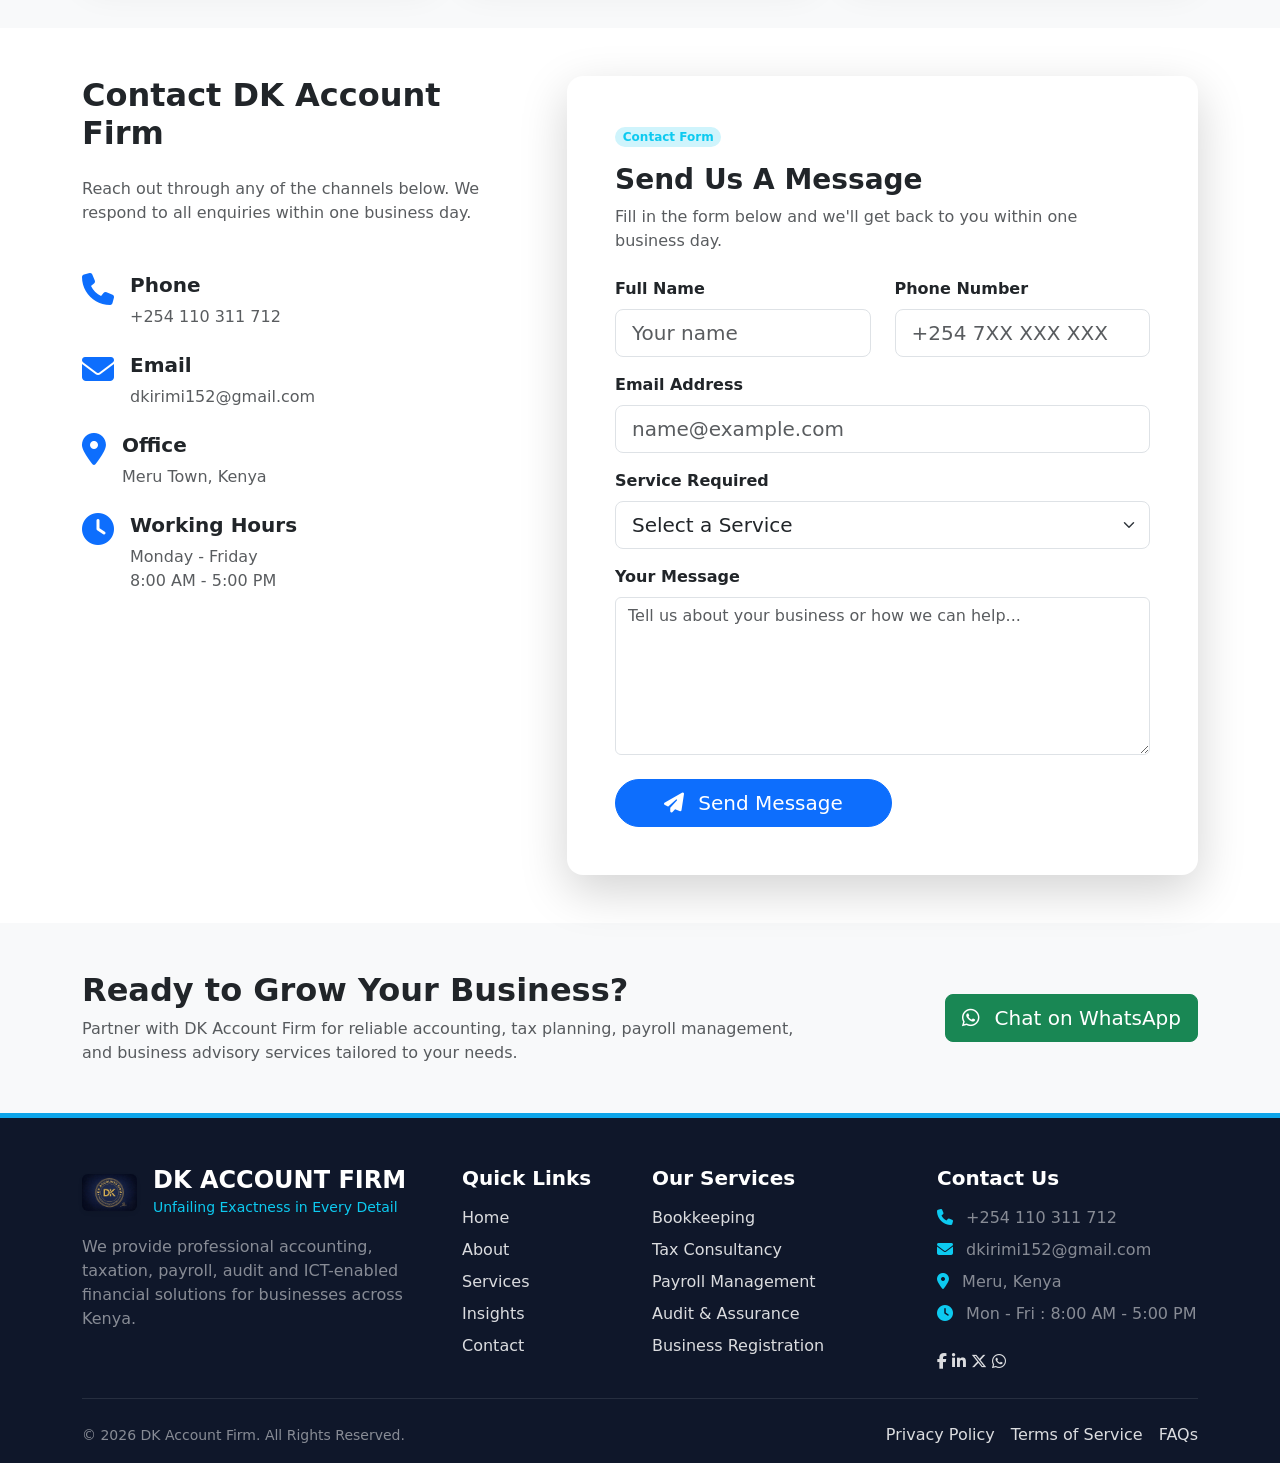
==== commit 462e9bfb: "Update index.html" ====
--- a/index.html
+++ b/index.html
@@ -634,7 +634,7 @@
 
                     <div class="about-image">
 
-                        <img src="dan.png"
+                        <img src="dk.png"
                              class="img-fluid rounded-4 shadow-lg"
                              alt="DK Account Firm">
 
--- a/style.css
+++ b/style.css
@@ -1,3 +1,22 @@
+#home {
+    position: relative;
+    min-height: 100vh;
+    padding-top: 100px;
+
+    display: flex;
+    align-items: center;
+
+    background-image:
+        linear-gradient(
+            rgba(255, 255, 255, 0.78),
+            rgba(255, 255, 255, 0.78)
+        ),
+        url("accounting.gif");
+
+    background-size: cover;
+    background-position: center;
+    background-repeat: no-repeat;
+}
 /* ==========================================
    NAVBAR
 ========================================== */
@@ -237,8 +256,6 @@
 .hero{
 
     padding:140px 0 100px;
-
-    background:#F8FAFC;
 
 }
 
